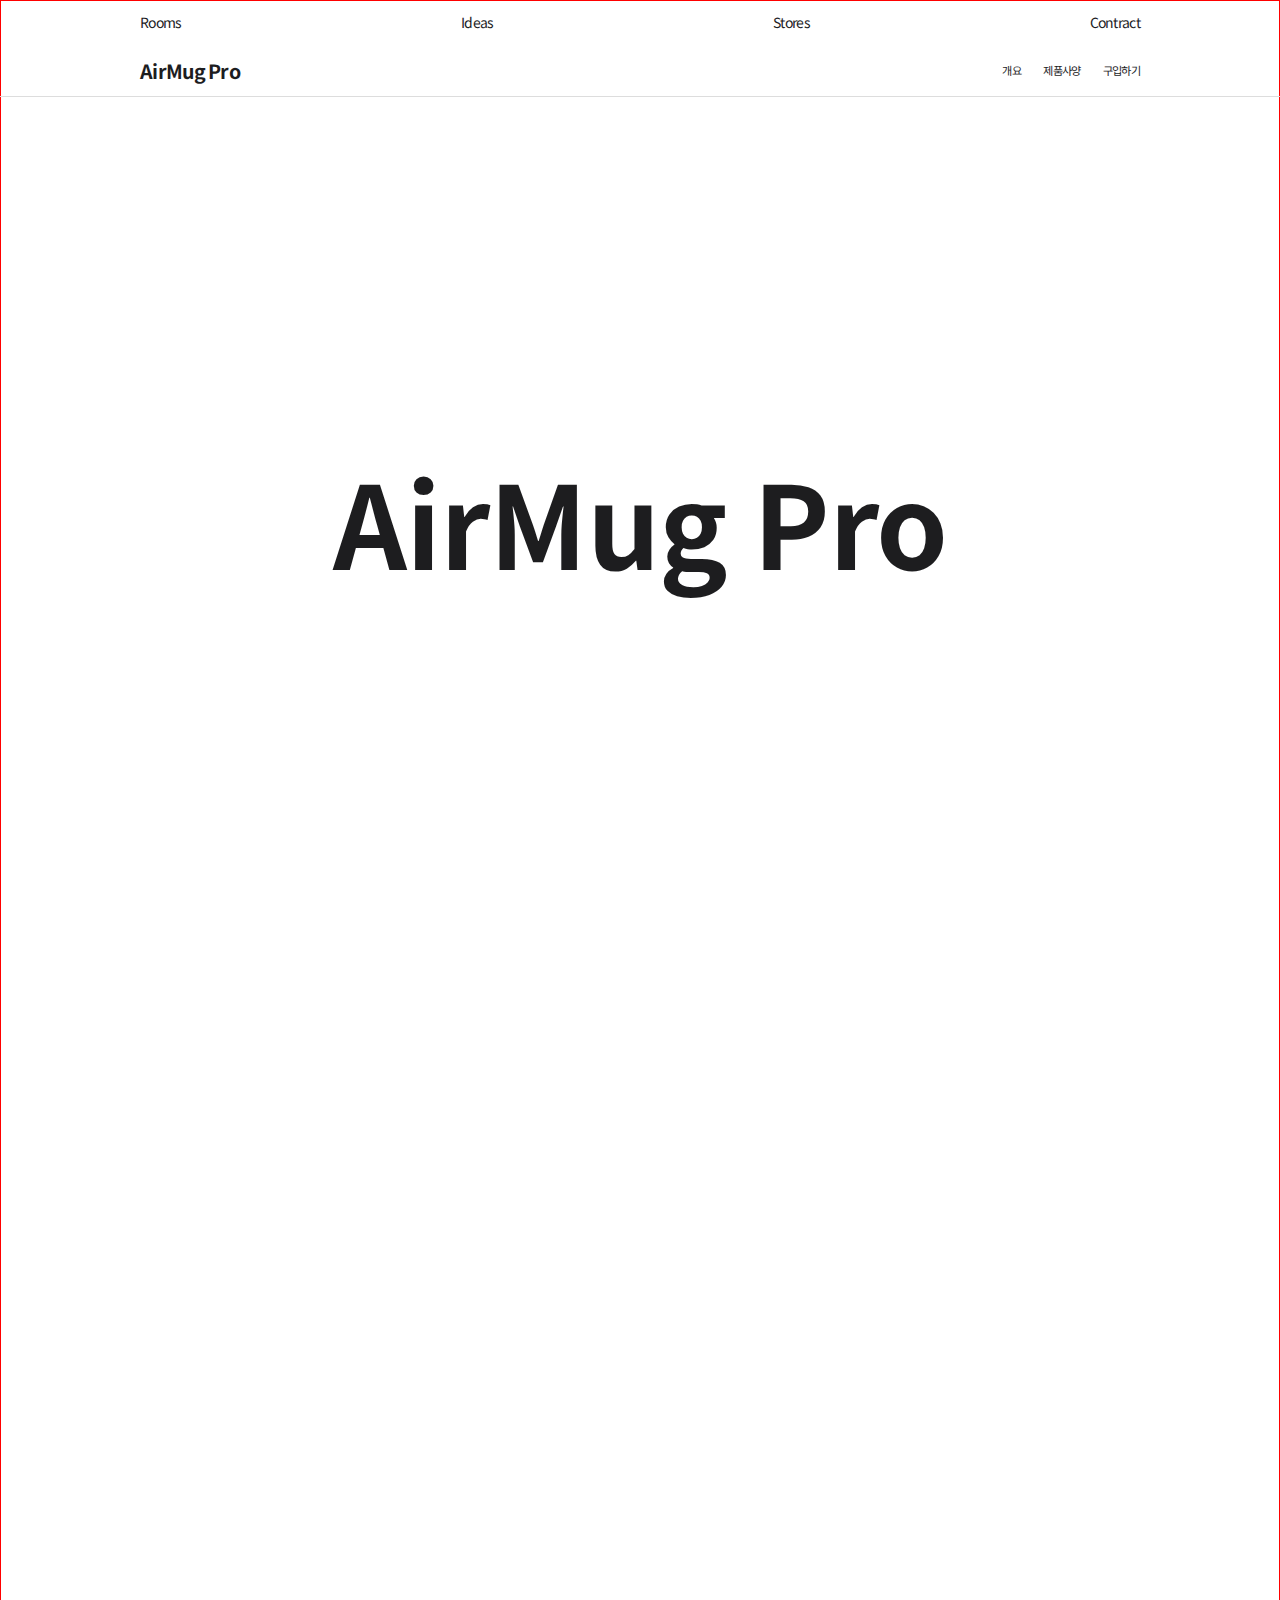
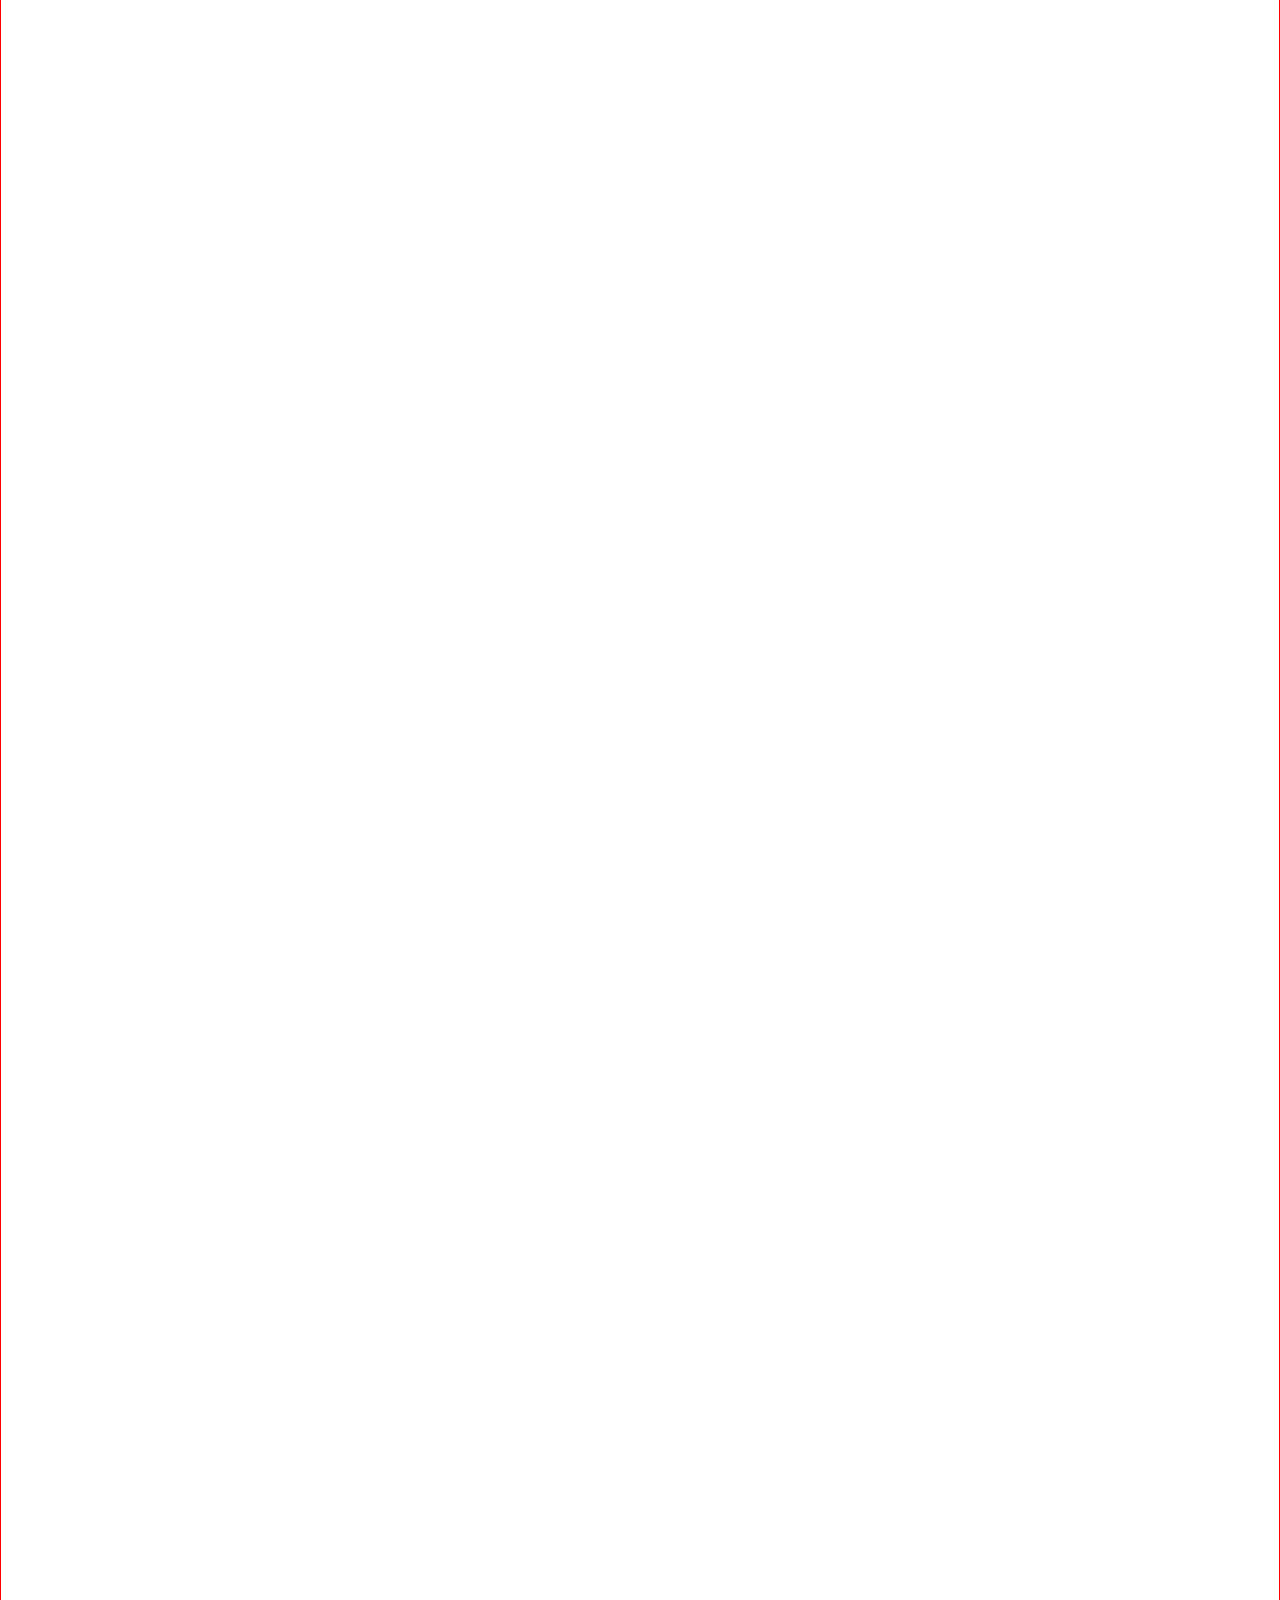
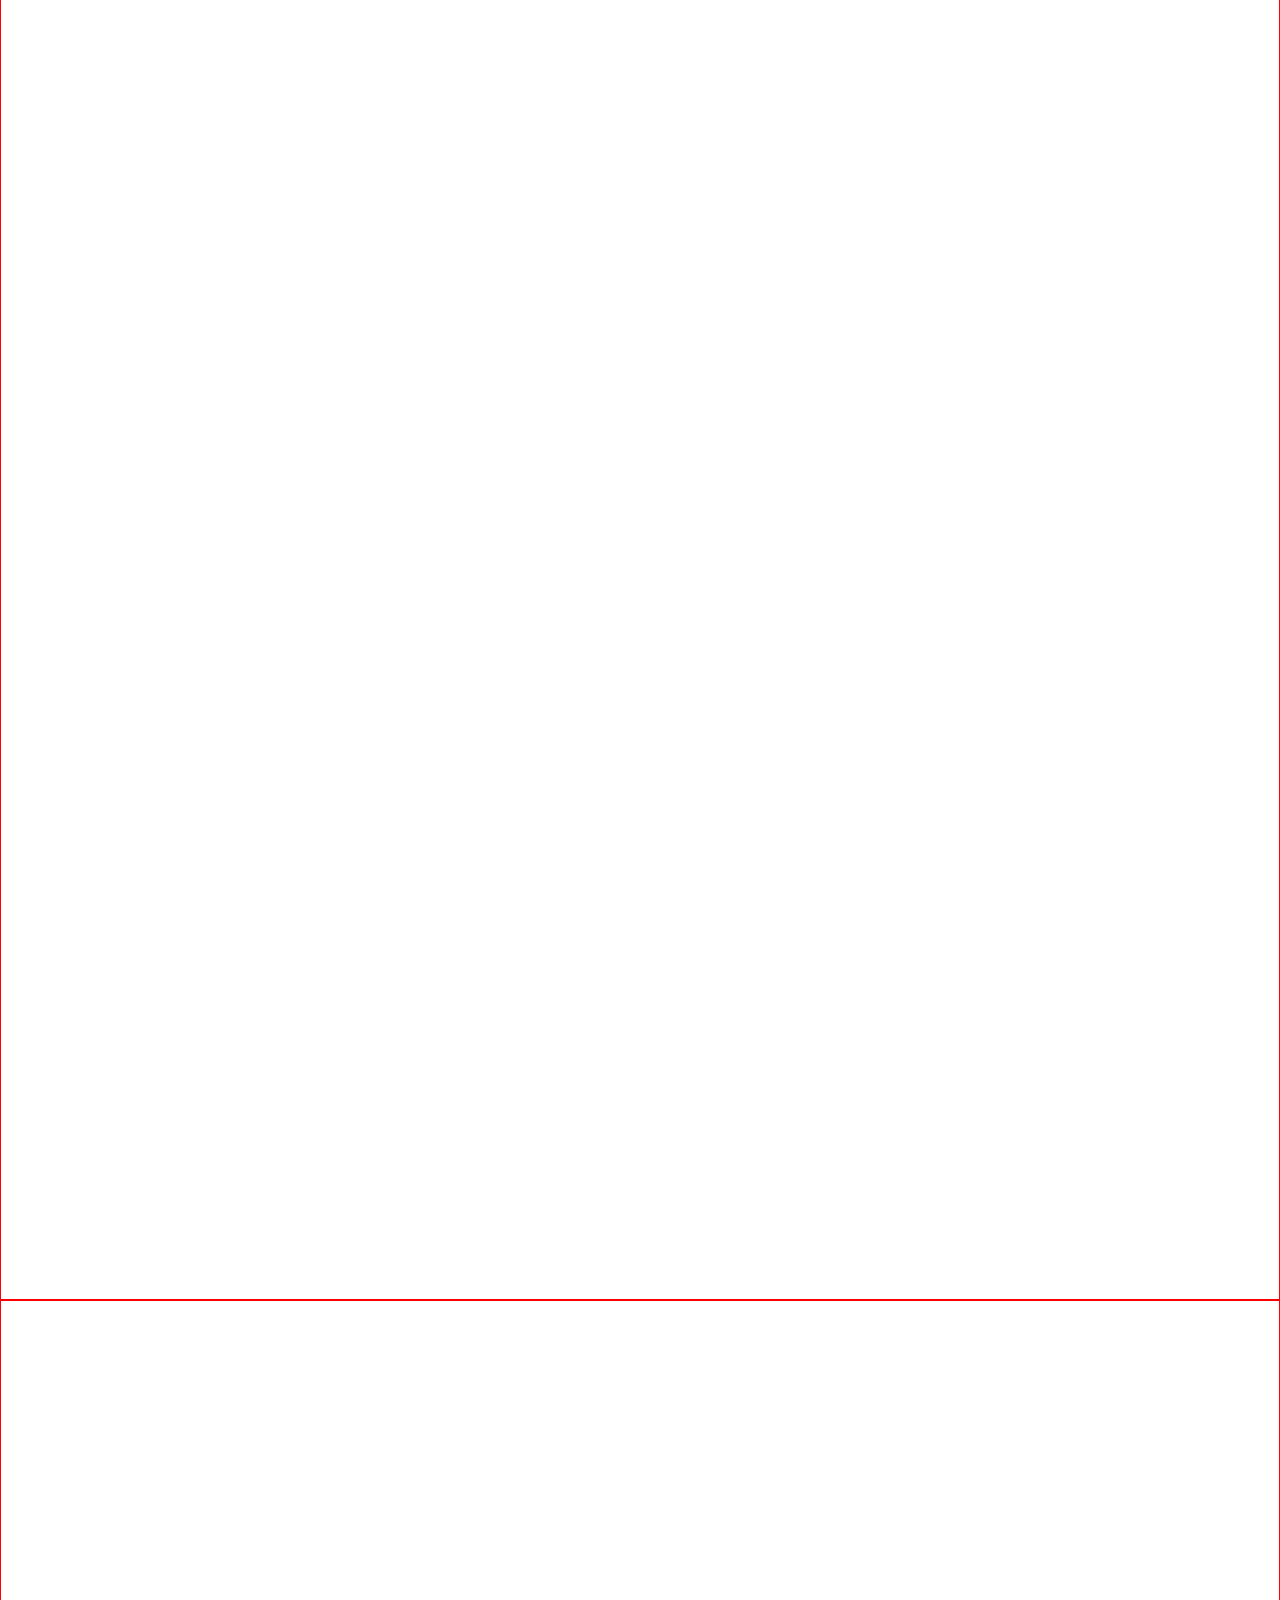
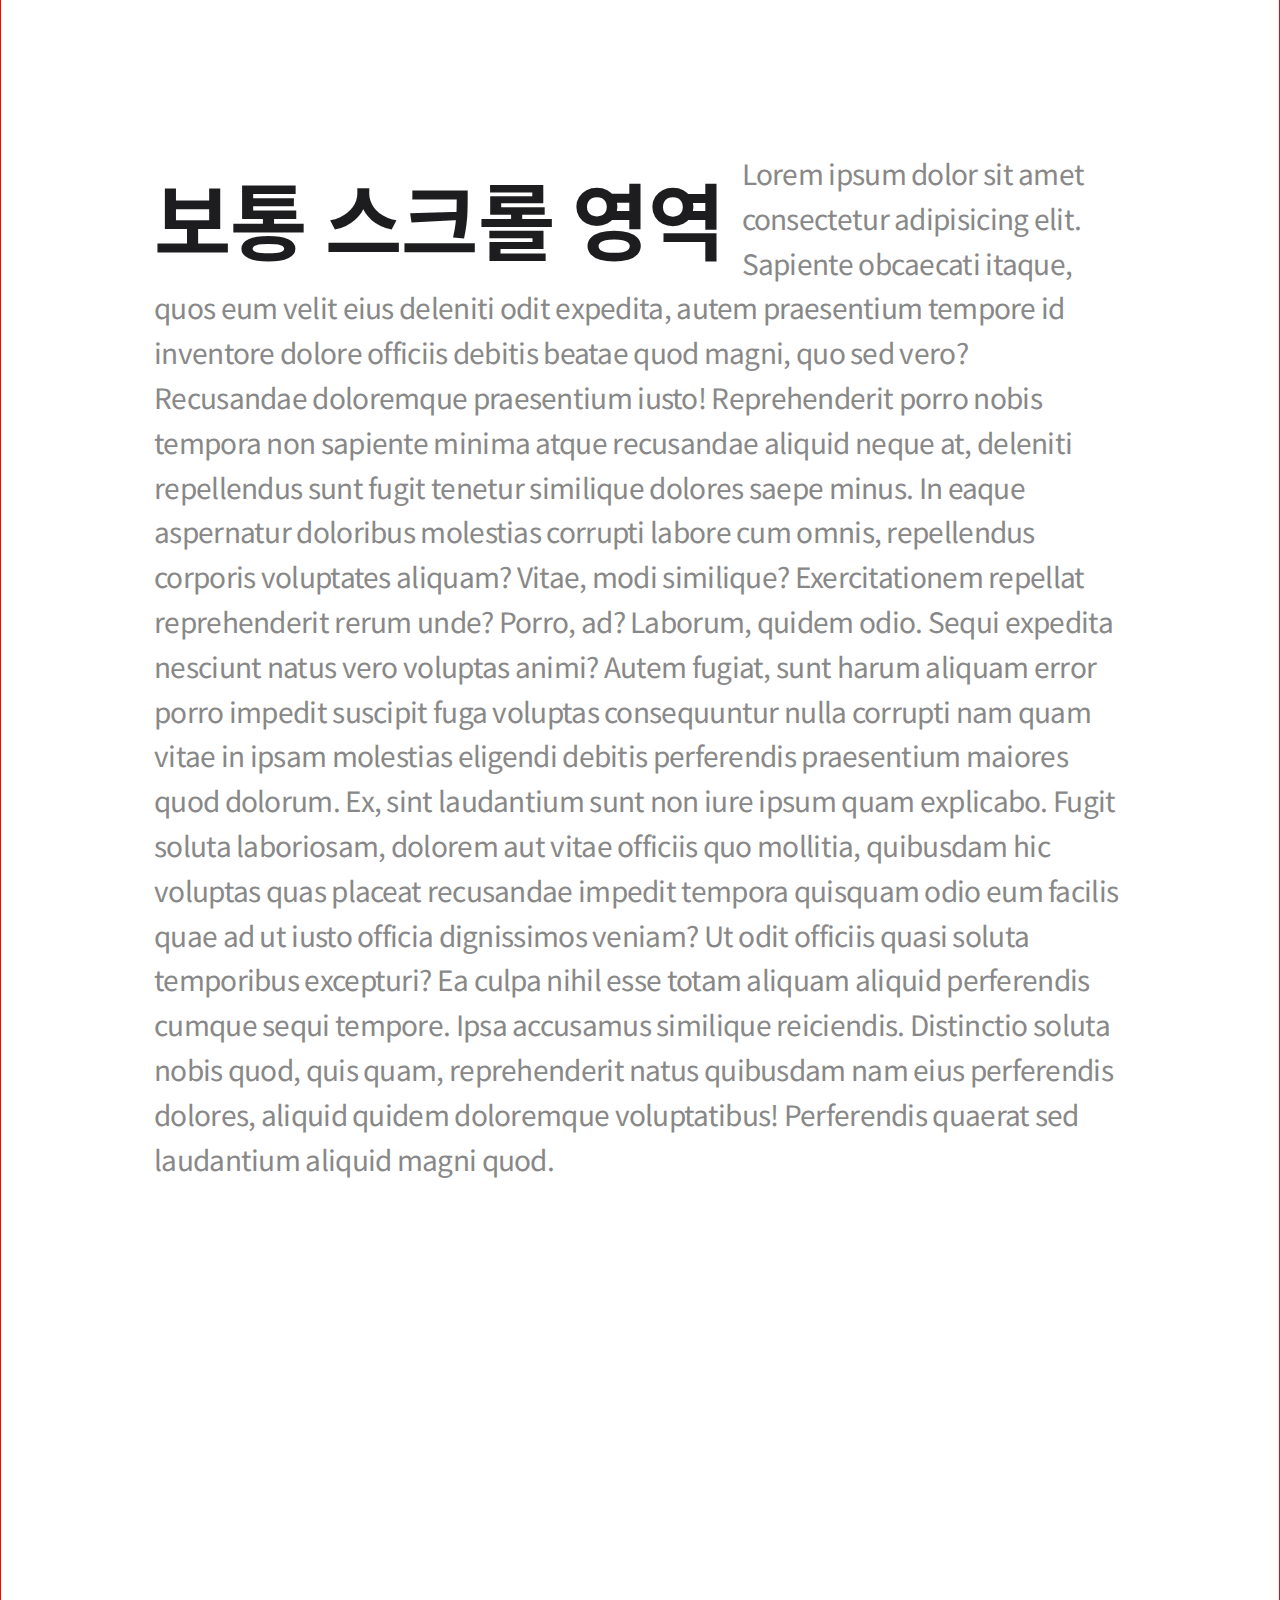
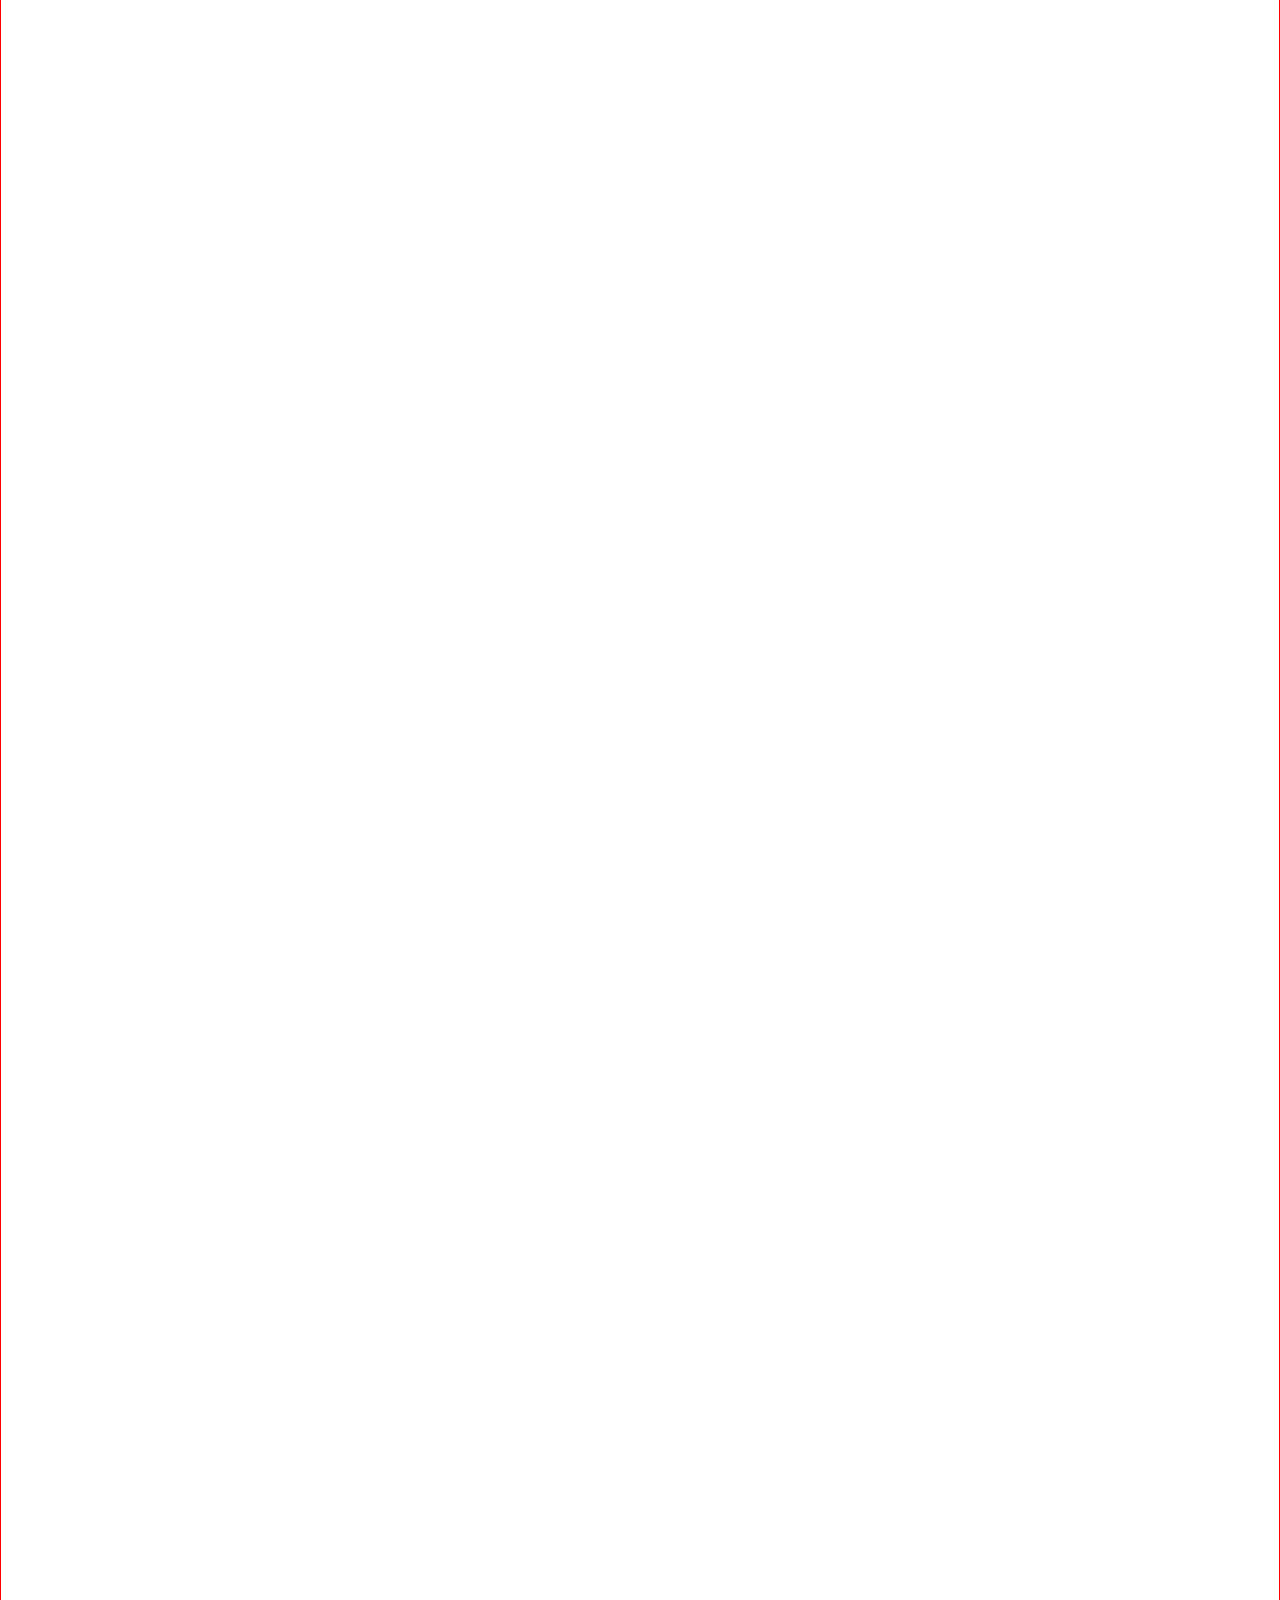
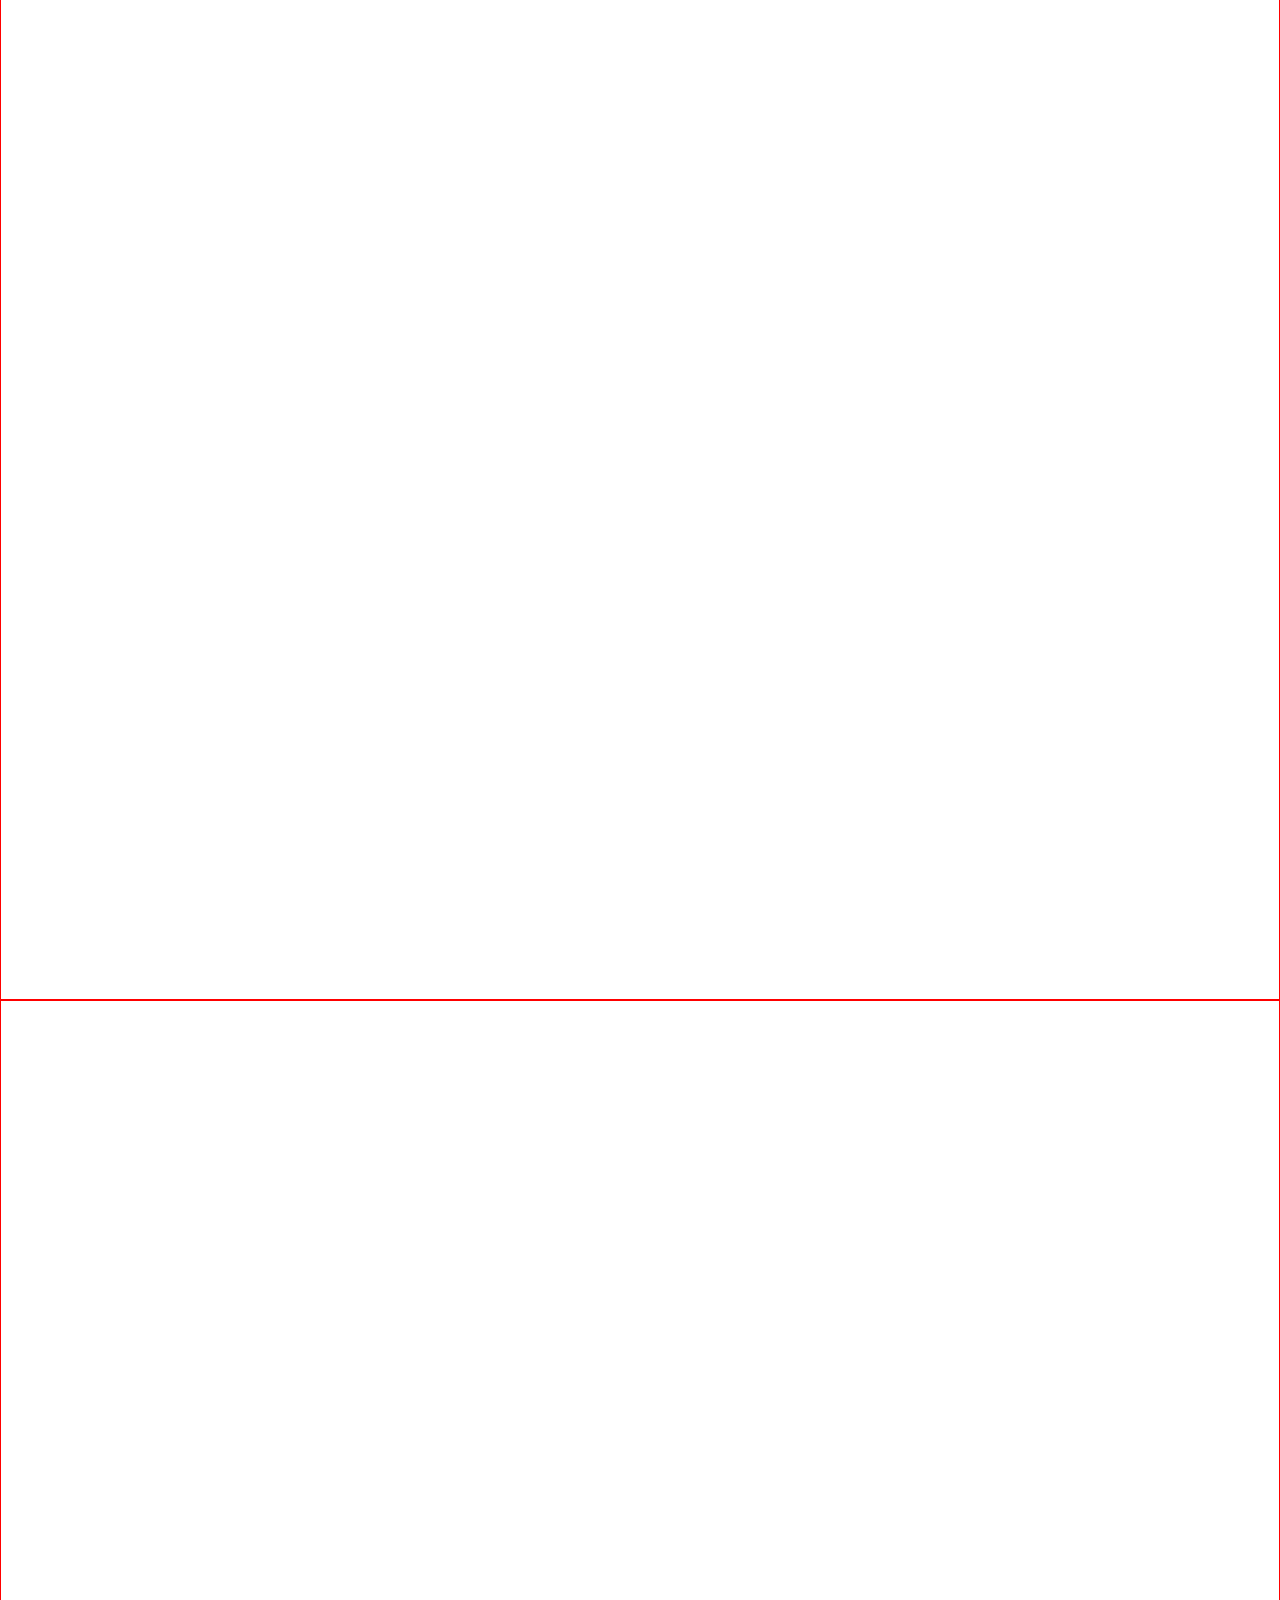
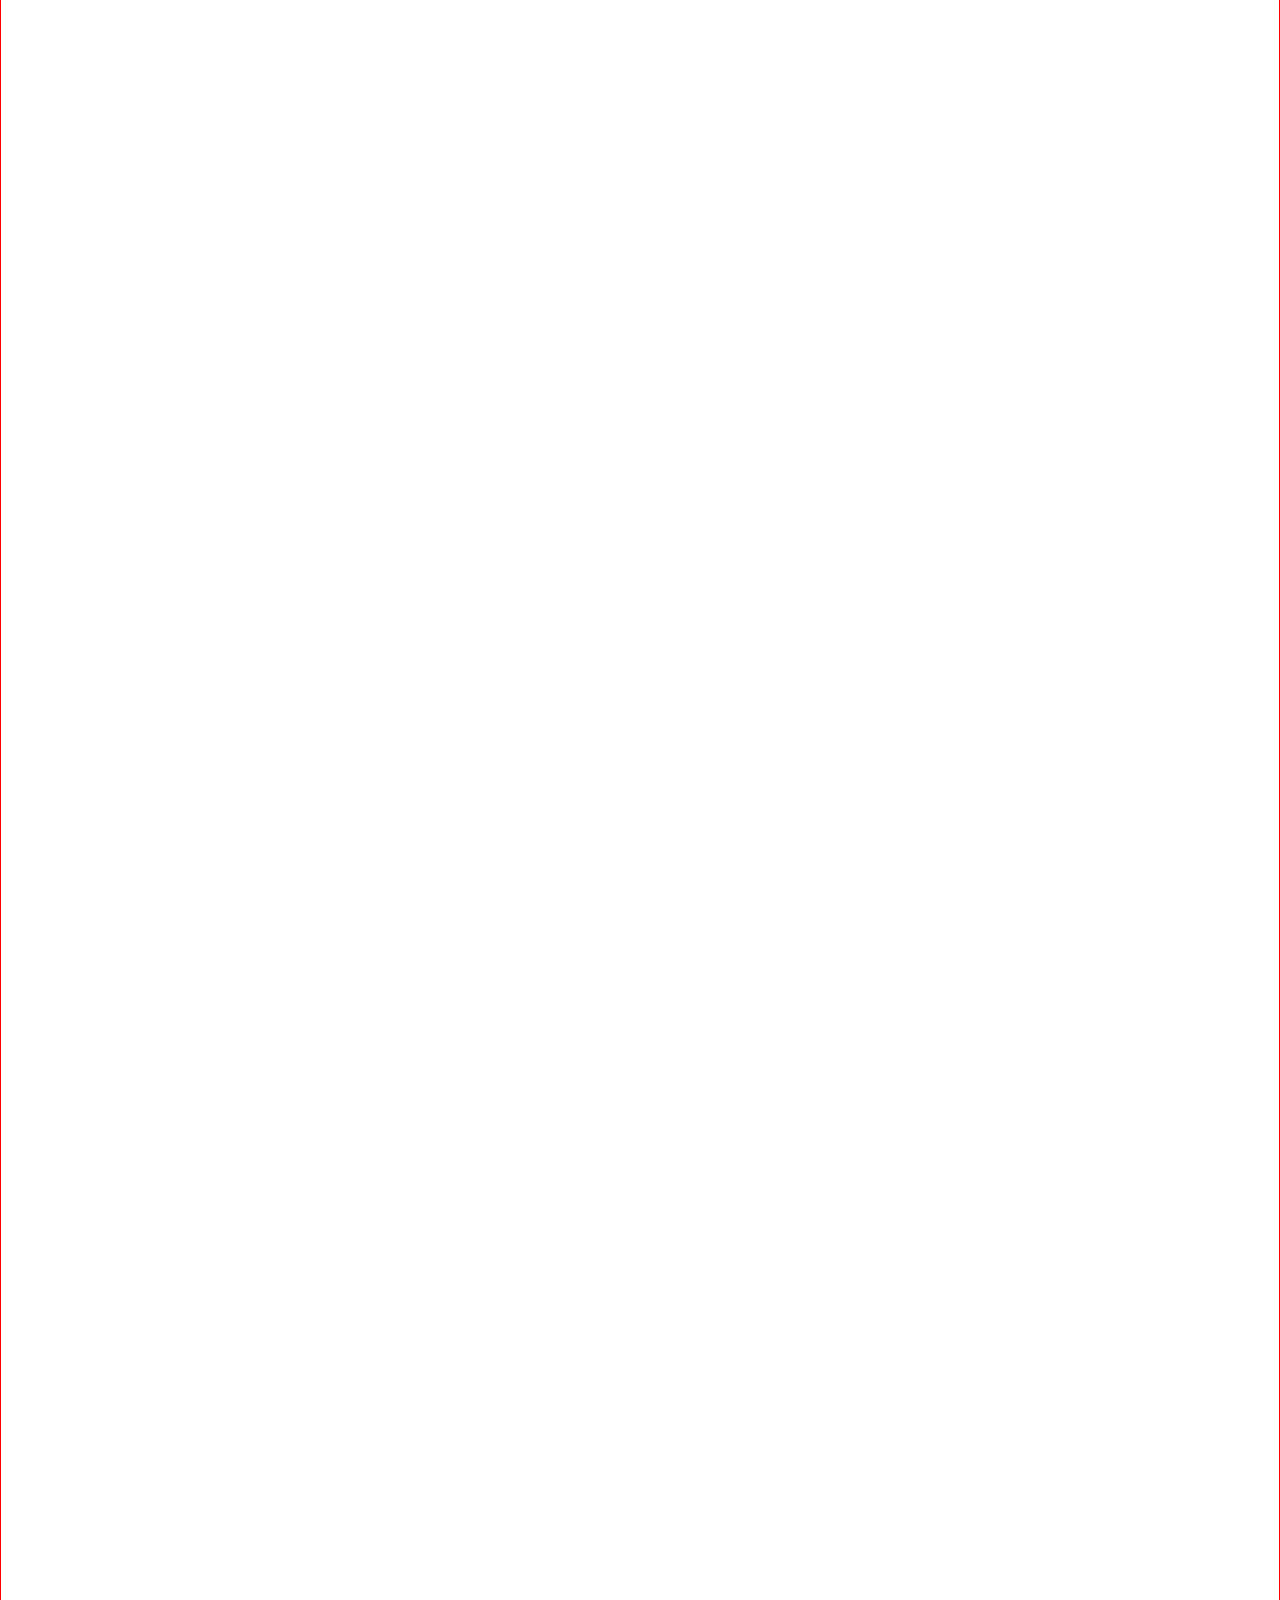
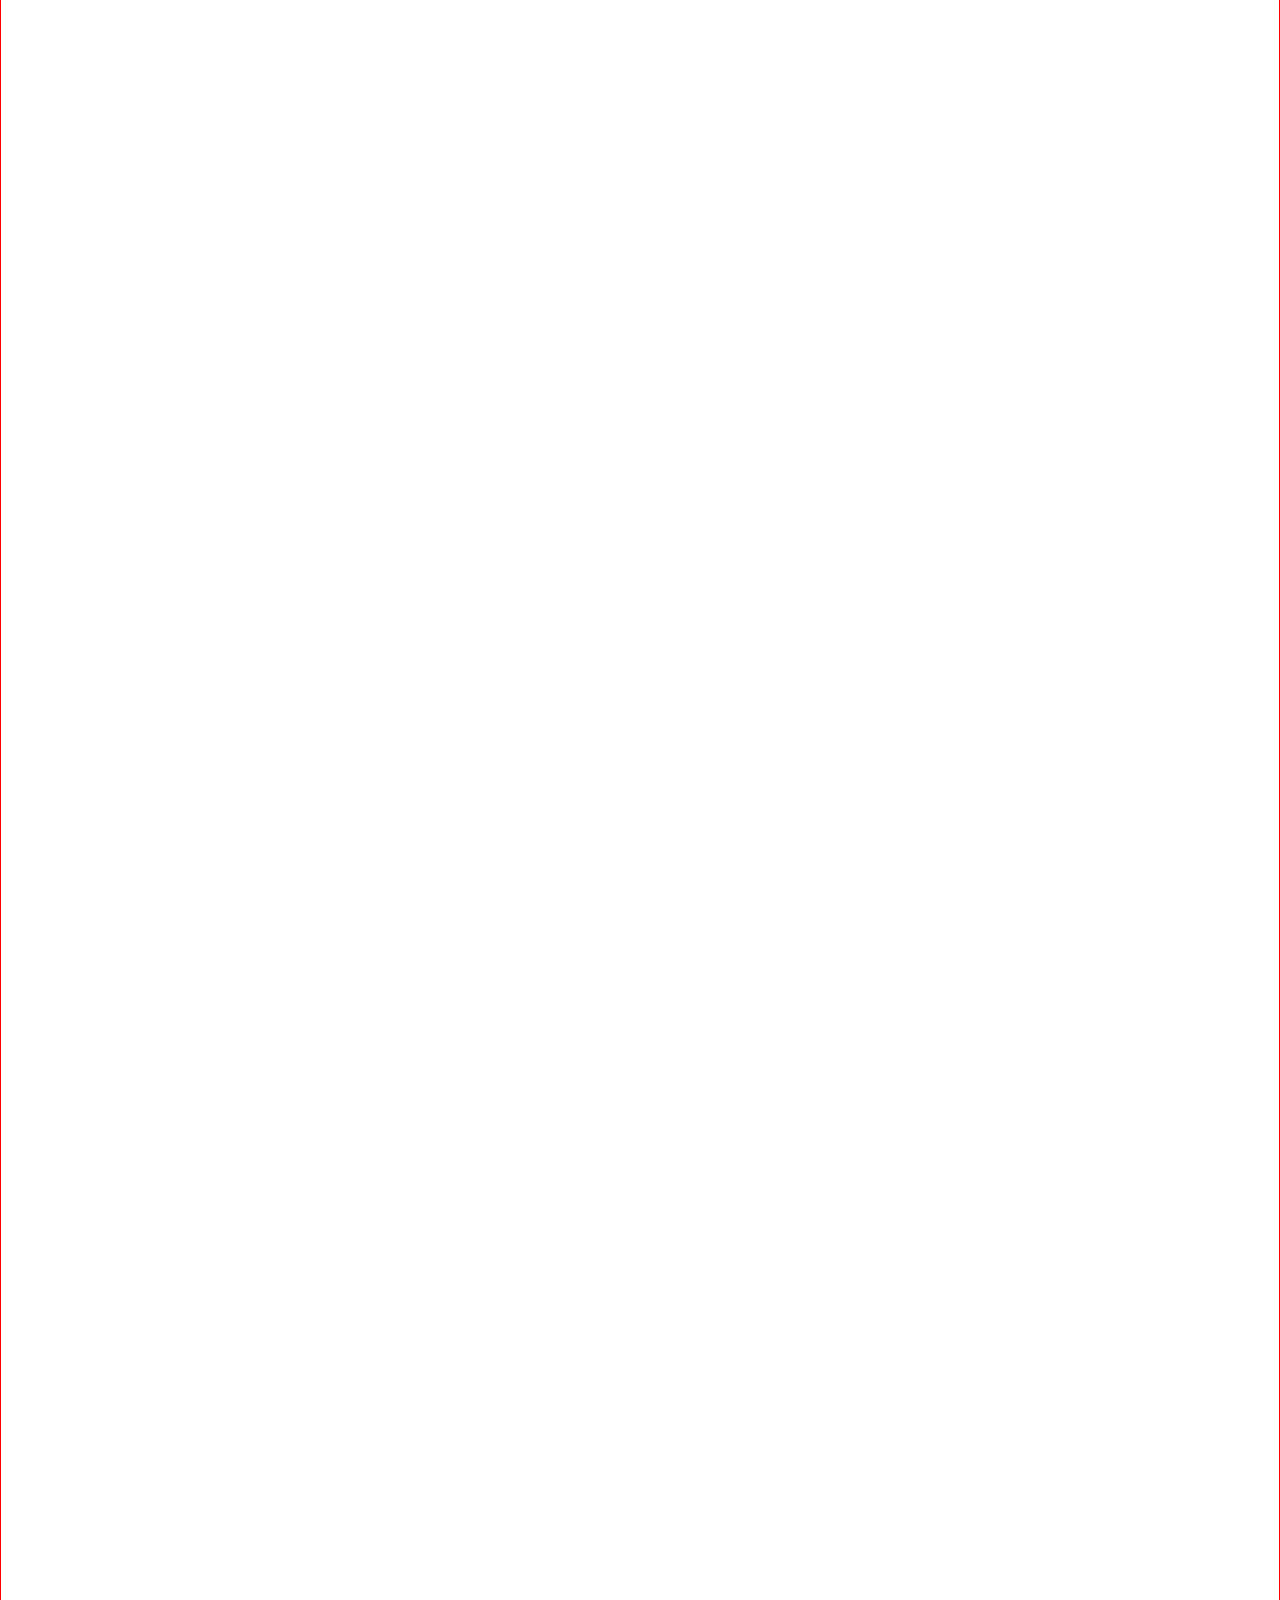
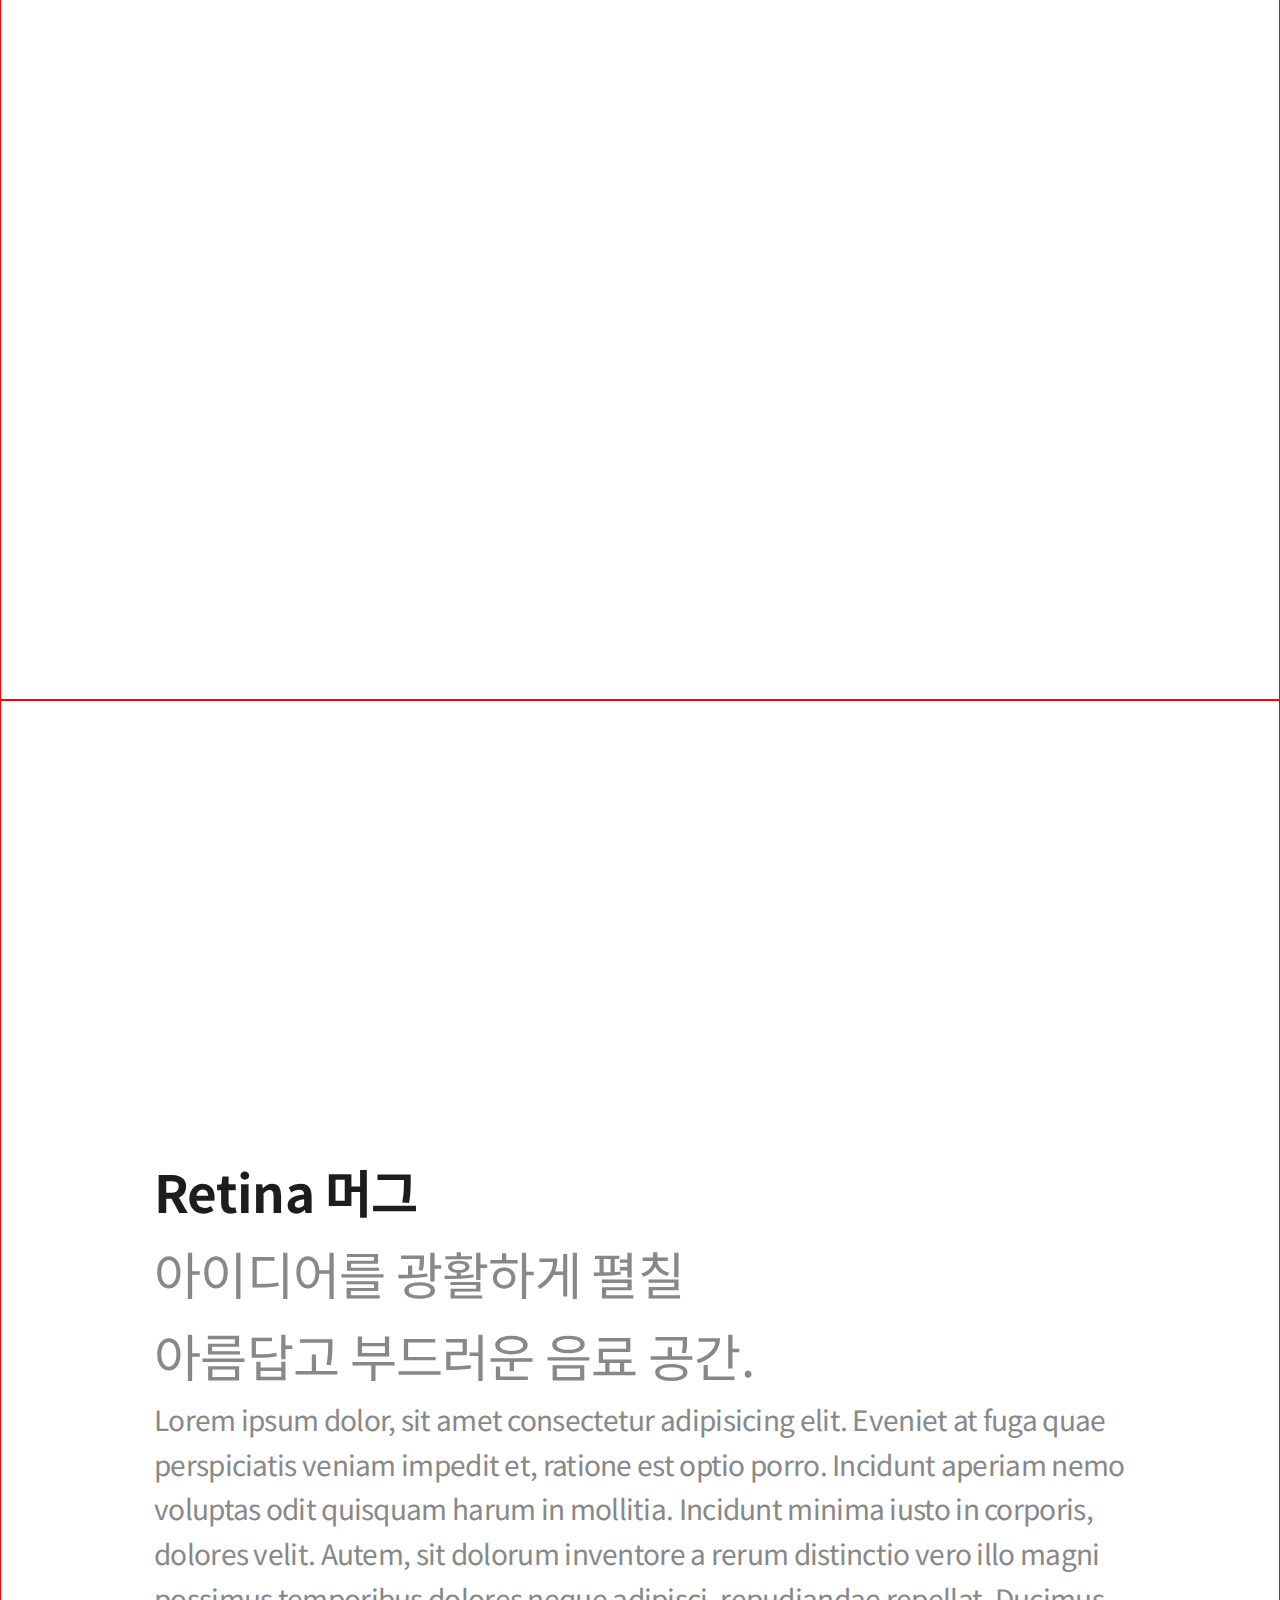
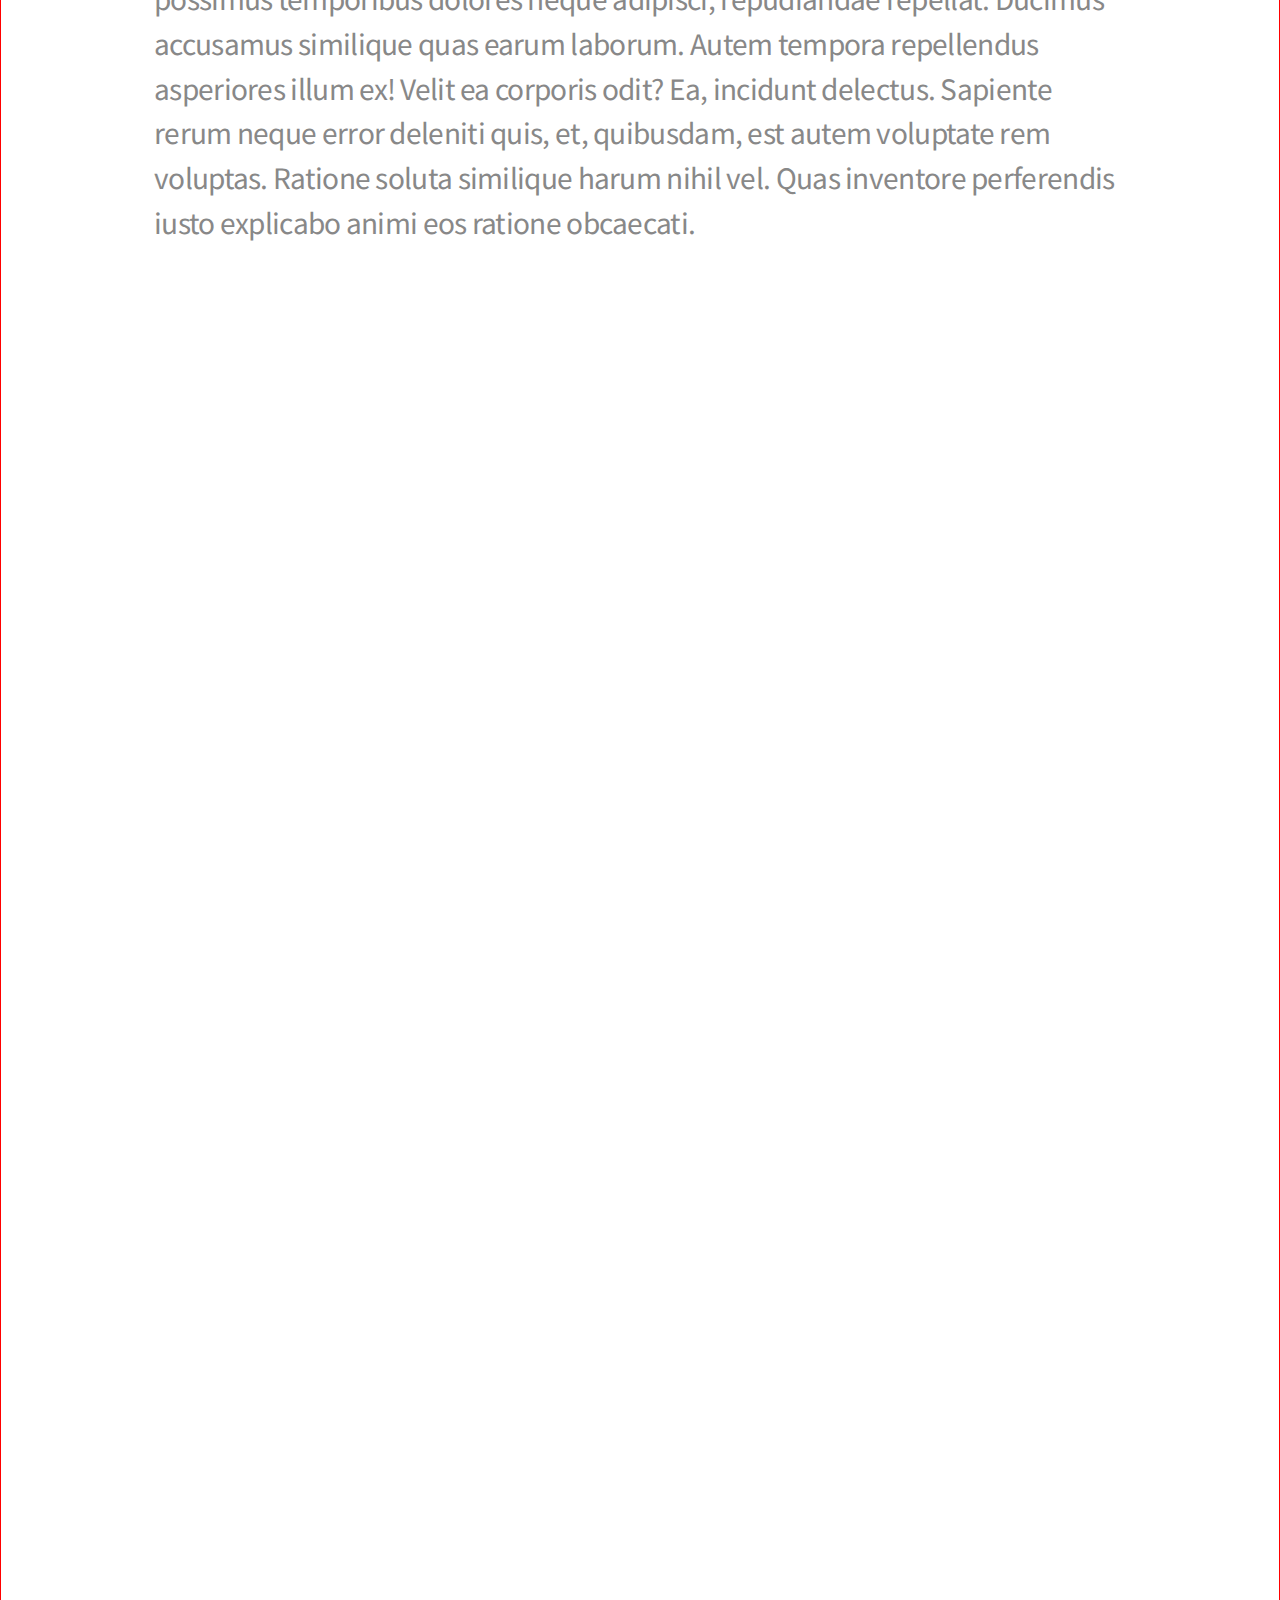
==== index.html @ 97161e40 "feat: ~스크롤 애니메이션 구현4" ====
<!DOCTYPE html>
<html lang="en">
  <head>
    <meta charset="UTF-8" />
    <meta http-equiv="X-UA-Compatible" content="IE=edge" />
    <meta name="viewport" content="width=device-width, initial-scale=1.0" />
    <title>AirMug Pro</title>
    <link rel="preconnect" href="https://fonts.googleapis.com" />
    <link rel="preconnect" href="https://fonts.gstatic.com" crossorigin />
    <link
      href="https://fonts.googleapis.com/css2?family=Noto+Sans+KR:wght@400;900&display=swap"
      rel="stylesheet"
    />
    <link rel="stylesheet" href="./css/default.css" />
    <link rel="stylesheet" href="./css/main.css" />
  </head>
  <body>
    <div class="container">
      <nav class="global-nav">
        <div class="global-nav-links">
          <a href="#" class="global-nav-item">Rooms</a>
          <a href="#" class="global-nav-item">Ideas</a>
          <a href="#" class="global-nav-item">Stores</a>
          <a href="#" class="global-nav-item">Contract</a>
        </div>
      </nav>
      <nav class="local-nav">
        <div class="local-nav-links">
          <a href="#" class="product-name">AirMug Pro</a>
          <a href="#">개요</a>
          <a href="#">제품사양</a>
          <a href="#">구입하기</a>
        </div>
      </nav>

      <section class="scroll-section" id="scroll-section-0">
        <h1>AirMug Pro</h1>
        <div class="sticky-elem main-message a">
          <p>온전히 빠져들게 하는 <br />초고급 세라믹</p>
        </div>

        <!-- <div class="sticky-elem main-message b">
          <p>주변 맛을 느까게 해주는 <br />주변 맛 허용 모드</p>
        </div>

        <div class="sticky-elem main-message c">
          <p>온종일 편안한 <br />맞춤형 손잡이</p>
        </div>

        <div class="sticky-elem main-message d">
          <p>새롭게 입가를 <br />찾아온 매혹</p>
        </div> -->
      </section>

      <section class="scroll-section" id="scroll-section-1">
        <p class="description">
          <strong>보통 스크롤 영역</strong>
          Lorem ipsum dolor sit amet consectetur adipisicing elit. Sapiente
          obcaecati itaque, quos eum velit eius deleniti odit expedita, autem
          praesentium tempore id inventore dolore officiis debitis beatae quod
          magni, quo sed vero? Recusandae doloremque praesentium iusto!
          Reprehenderit porro nobis tempora non sapiente minima atque recusandae
          aliquid neque at, deleniti repellendus sunt fugit tenetur similique
          dolores saepe minus. In eaque aspernatur doloribus molestias corrupti
          labore cum omnis, repellendus corporis voluptates aliquam? Vitae, modi
          similique? Exercitationem repellat reprehenderit rerum unde? Porro,
          ad? Laborum, quidem odio. Sequi expedita nesciunt natus vero voluptas
          animi? Autem fugiat, sunt harum aliquam error porro impedit suscipit
          fuga voluptas consequuntur nulla corrupti nam quam vitae in ipsam
          molestias eligendi debitis perferendis praesentium maiores quod
          dolorum. Ex, sint laudantium sunt non iure ipsum quam explicabo. Fugit
          soluta laboriosam, dolorem aut vitae officiis quo mollitia, quibusdam
          hic voluptas quas placeat recusandae impedit tempora quisquam odio eum
          facilis quae ad ut iusto officia dignissimos veniam? Ut odit officiis
          quasi soluta temporibus excepturi? Ea culpa nihil esse totam aliquam
          aliquid perferendis cumque sequi tempore. Ipsa accusamus similique
          reiciendis. Distinctio soluta nobis quod, quis quam, reprehenderit
          natus quibusdam nam eius perferendis dolores, aliquid quidem
          doloremque voluptatibus! Perferendis quaerat sed laudantium aliquid
          magni quod.
        </p>
      </section>

      <section class="scroll-section" id="scroll-section-2">
        <div class="sticky-elem main-message">
          <p>
            <small>편안한 촉감</small>
            입과 하나되다
          </p>
        </div>

        <div class="sticky-elem desc-message">
          <p>
            편안한 촉감 입과 하나 되다 편안한 목넘김을 완성하는 디테일한 여러
            구성 요소들, 우리는 이를 하나하나 새롭게 살피고 재구성하는 과정을
            거쳐 새로운 수준의 머그, AirMug Pro를 만들었습니다. 입에 뭔가 댔다는
            감각은 어느새 사라지고 오롯이 당신과 음료만 남게 되죠. 디자인 앤
            퀄리티 오브 스웨덴, 메이드 인 차이나
          </p>
          <div class="pin"></div>

          <div class="sticky-elem desc-message">
            <p>
              디자인 앤 퀄리티 오브 스웨덴, <br />
              메이드 인 차이나
            </p>
            <div class="pin"></div>
          </div>
        </div>
      </section>

      <section class="scroll-section" id="scroll-section-3">
        <p class="mid-message">
          <strong>Retina 머그</strong> <br />
          아이디어를 광활하게 펼칠 <br />
          아름답고 부드러운 음료 공간.
        </p>
        <p class="canvas-caption">
          Lorem ipsum dolor, sit amet consectetur adipisicing elit. Eveniet at
          fuga quae perspiciatis veniam impedit et, ratione est optio porro.
          Incidunt aperiam nemo voluptas odit quisquam harum in mollitia.
          Incidunt minima iusto in corporis, dolores velit. Autem, sit dolorum
          inventore a rerum distinctio vero illo magni possimus temporibus
          dolores neque adipisci, repudiandae repellat. Ducimus accusamus
          similique quas earum laborum. Autem tempora repellendus asperiores
          illum ex! Velit ea corporis odit? Ea, incidunt delectus. Sapiente
          rerum neque error deleniti quis, et, quibusdam, est autem voluptate
          rem voluptas. Ratione soluta similique harum nihil vel. Quas inventore
          perferendis iusto explicabo animi eos ratione obcaecati.
        </p>
      </section>

      <footer class="footer">2020, 1분 코딩</footer>
    </div>
    <script src="js/main.js"></script>
  </body>
</html>
---- css/default.css ----
@charset 'utf-8';

html {
  font-family: "Apple SD Gothic Neo", Roboto, "Noto Sans KR", NanumGothic,
    "Malgun Gothic", sans-serif;
  line-height: 1.2;
  word-wrap: break-word;
}
body {
  -webkit-font-smoothing: antialiased;
}
html,
body,
div,
span,
applet,
object,
iframe,
h1,
h2,
h3,
h4,
h5,
h6,
p,
blockquote,
pre,
a,
abbr,
acronym,
address,
big,
cite,
code,
del,
dfn,
em,
img,
ins,
kbd,
q,
s,
samp,
small,
strike,
strong,
sub,
sup,
tt,
var,
b,
u,
i,
center,
dl,
dt,
dd,
ol,
ul,
li,
fieldset,
form,
label,
legend,
table,
caption,
tbody,
tfoot,
thead,
tr,
th,
td,
article,
aside,
canvas,
details,
embed,
figure,
figcaption,
footer,
header,
hgroup,
menu,
nav,
output,
ruby,
section,
summary,
time,
mark,
audio,
video {
  margin: 0;
  padding: 0;
  border: 0;
}
article,
aside,
details,
figcaption,
figure,
footer,
header,
hgroup,
menu,
nav,
section {
  display: block;
}
div,
span,
article,
section,
header,
footer,
aside,
p,
ul,
li,
fieldset,
legend,
label,
a,
nav,
form {
  box-sizing: border-box;
}
ol,
ul,
li {
  list-style: none;
}
table {
  border-collapse: collapse;
  border-spacing: 0;
}
img {
  max-width: 100%;
  height: auto;
  border: 0;
}
button {
  border: 0;
  background: transparent;
  cursor: pointer;
}
---- css/main.css ----
@charset 'utf-8';

/* 

CSS코드가 다국어 지원을 하도록 세팅해주는 구문입니다.
영문으로만 코딩한다면 반드시 필요한 것은 아닌데,
CSS 코드에 혹시 들어갈지 모르는 영문이나 숫자 외의
문자를 안전하게 처리하기 위해 넣어주기도 한답니다. 

*/

html {
  font-family: 'Noto Sans KR', sans-serif;
  font-size: 14px;
}

body {
  overflow-x: hidden;
  /* 가로스크롤이 안 생기도록 하기 위함 */
  color: rgb(29, 29, 31);
  letter-spacing: -0.05em;
  /* 자간 줄여준다 */
  background: white;
}

p {
  line-height: 1.6;
  /* 행간 */
}

a {
  color: rgb(29, 29, 31);
  text-decoration: none;
}

.global-nav {
  /* 스크롤 할 때 섹션 높이에 포함되지 않도록 하기 위해서 absolute 처리  */
  position: absolute;
  top: 0;
  left: 0;
  width: 100%;
  height: 44px;
  padding: 0 1rem;
}

.local-nav {
  /* 스크롤 할 때 섹션 높이에 포함되지 않도록 하기 위해서 absolute 처리  */

  position: absolute;
  top: 45px;
  left: 0;
  width: 100%;
  height: 52px;
  border-bottom: 1px solid #ddd;
  padding: 0 1rem;
}

.global-nav-links,
.local-nav-links {
  display: flex;
  align-items: center;
  max-width: 1000px;
  height: 100%;
  margin: 0 auto;
  /* 마진을 왼쪽, 오른쪽 모두 사용하기 때문에 
  가운데 정렬이 된다 */
}

.global-nav-links {
  justify-content: space-between;
}

.local-nav-links .product-name {
  margin-right: auto;
  /* margin에 auto를 사용하면 
  내가 사용할 수 있는 여백을 모두 사용한다 */
  font-size: 1.4rem;
  font-weight: bold;
  /* 폰트 import할 때 400, 900을 했으면 무조건 900으로 된다 */
}

.local-nav-links a {
  font-size: 0.8rem;
}

.local-nav-links a:not(.product-name) {
  margin-left: 2em;
}

.scroll-section {
  padding-top: 50vh;
  border: 1px solid red;
}

#scroll-section-0 h1 {
  font-size: 4rem;
  text-align: center;
}

.main-message {
  display: flex;
  align-items: center;
  justify-content: center;
  height: 3em;
  font-size: 2.5rem;
  margin: 5px 0;
  opacity: 0;
}

.main-message p {
  line-height: 1.2;
  font-weight: bold;
  text-align: center;
}

.main-message small {
  display: block;
  margin-bottom: 0.5em;
  font-size: 1.2rem;
}

#scroll-section2 .main-message {
  font-size: 3.5rem;
}

.description {
  max-width: 1000px;
  margin: 0 auto;
  padding: 0 1rem;
  font-size: 1.2rem;
  color: #888;
}

.description strong {
  float: left;
  margin-right: 0.2em;
  font-size: 3rem;
  color: rgb(29, 29, 31);
}

.desc-message {
  width: 50%;
  font-weight: bold;
}

.pin {
  width: 1px;
  height: 100px;
  background: rgb(29, 29, 31);
}

/* 

font-size는 rem
height, margin 같은 것들은 em으로 스타일링하는데 
그 이유는 폰트 사이즈에 대한 비율을 사용하겠다는 것이다 
rem을 사용하면 현재 포트사이즈에 상관없이 root element를 기준으로 
값이 결정되기 때문이다.
내 폰트사이즈에 비율을 활용할 수 있다는 점 때문에 em을 사용하는 것

*/

.mid-message {
  padding: 0 1rem;
  font-size: 2rem;
  color: #888;
  max-width: 1000px;
  margin: 0 auto;
}

.mid-message strong {
  color: rgb(29, 29, 31);
  font-weight: bold;
}

.canvas-caption {
  max-width: 1000px;
  margin: 0 auto;

  padding: 0 1rem;
  color: #888;
  font-size: 1.2rem;
}

.footer {
  display: flex;
  justify-content: center;
  align-items: center;
  height: 7rem;
  color: white;
  background: darkorange;
}

.sticky-elem {
  position: fixed;
  top: 0;
  left: 0;
  width: 100%;
  display: none;
}

#show-scene-0 #scroll-section-0 .sticky-elem,
#show-scene-1 #scroll-section-1 .sticky-elem,
#show-scene-2 #scroll-section-2 .sticky-elem,
#show-scene-3 #scroll-section-3 .sticky-elem {
  display: block;
}

@media (min-width: 1024px) {
  #scroll-section-0 h1 {
    font-size: 9vw;
  }

  .main-message {
    font-size: 4vw;
  }

  .description {
    font-size: 2rem;
  }

  .description strong {
    font-size: 6rem;
  }

  #scroll-section-2 .main-message p {
    font-size: 6vw;
  }

  .main-message small {
    font-size: 1.5vw;
  }

  .desc-message {
    width: 20%;
  }

  .mid-message {
    font-size: 4vw;
  }

  .canvas-caption {
    font-size: 2rem;
  }
}

/*

rem을 사용하면 root element px에 대한 고정적인 값이 된다 
vw는 창 크기의 몇 퍼센트인지로 결정된다
이것은 디자이너의 의도에 따라가겠다는 것 
창 크기에 상관없이 고정시키고 싶으면 rem 사용

애플은 창 크기에 따라가더라 

*/
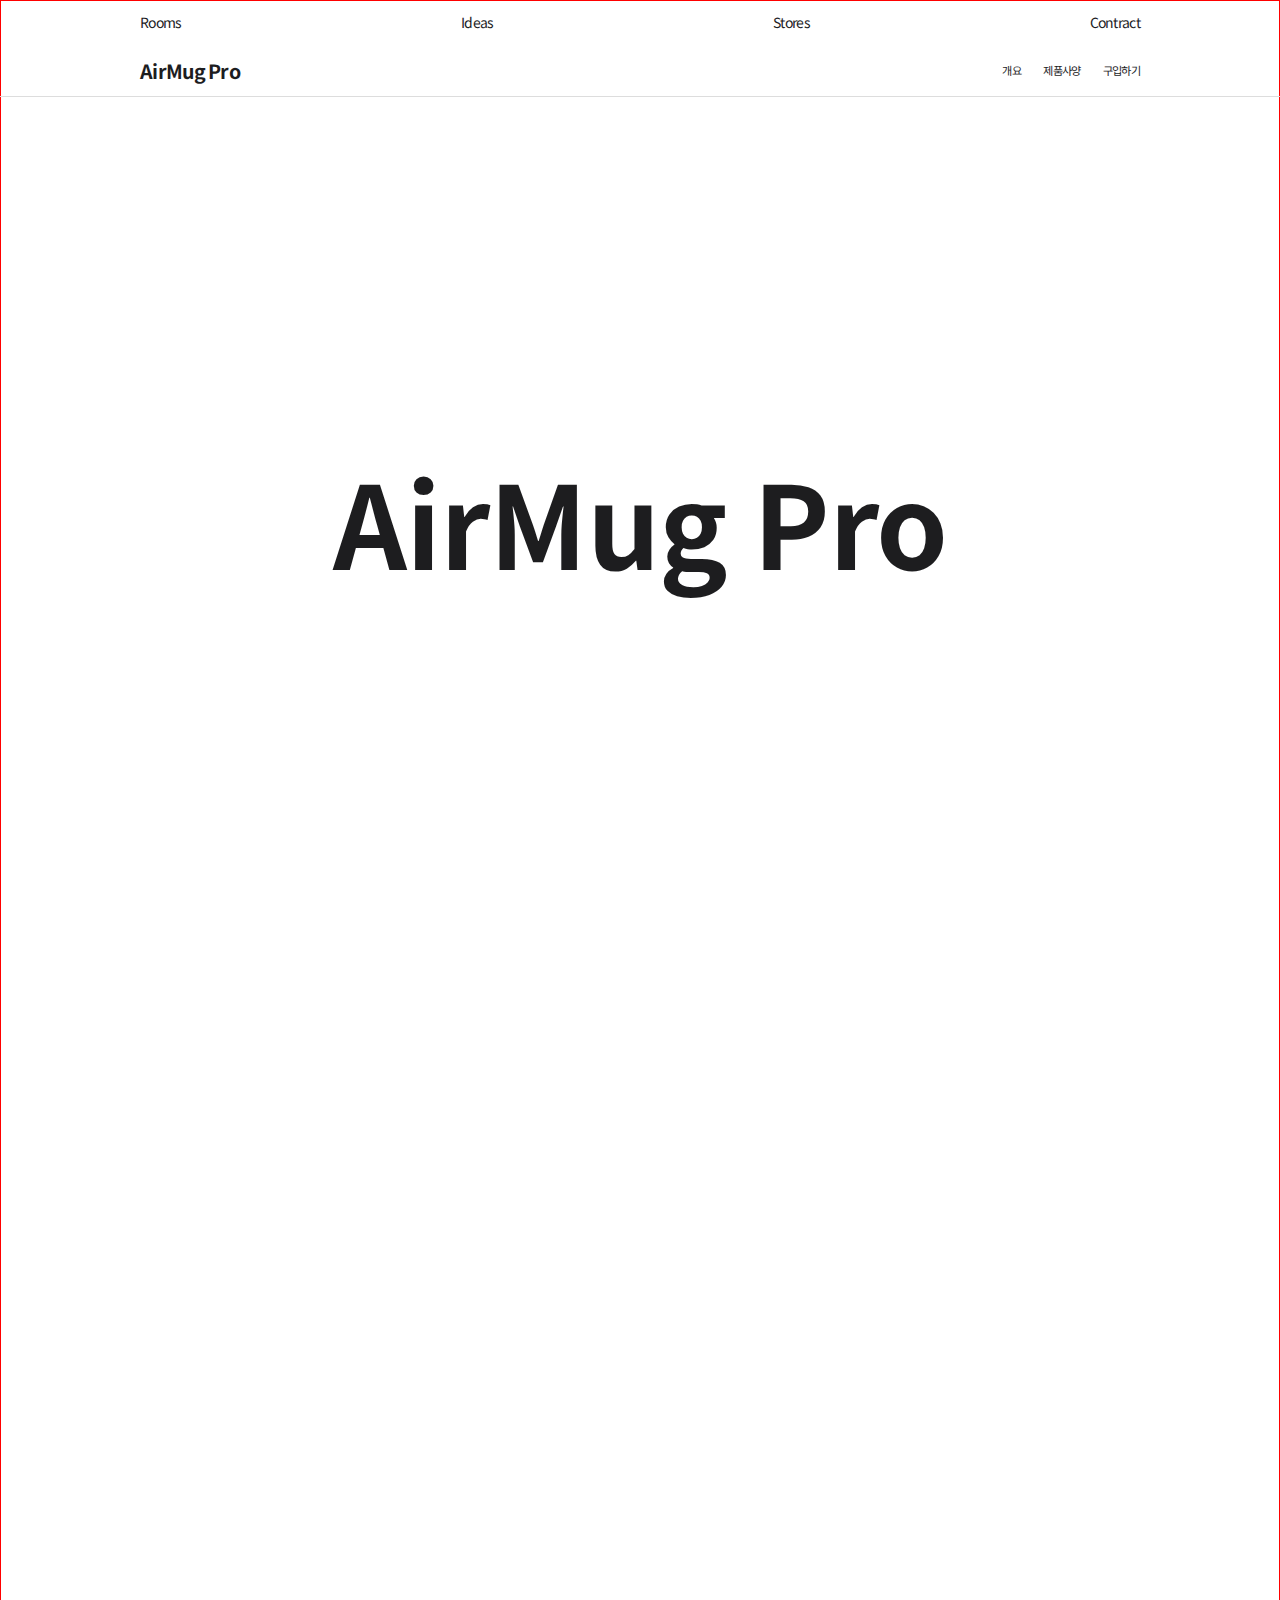
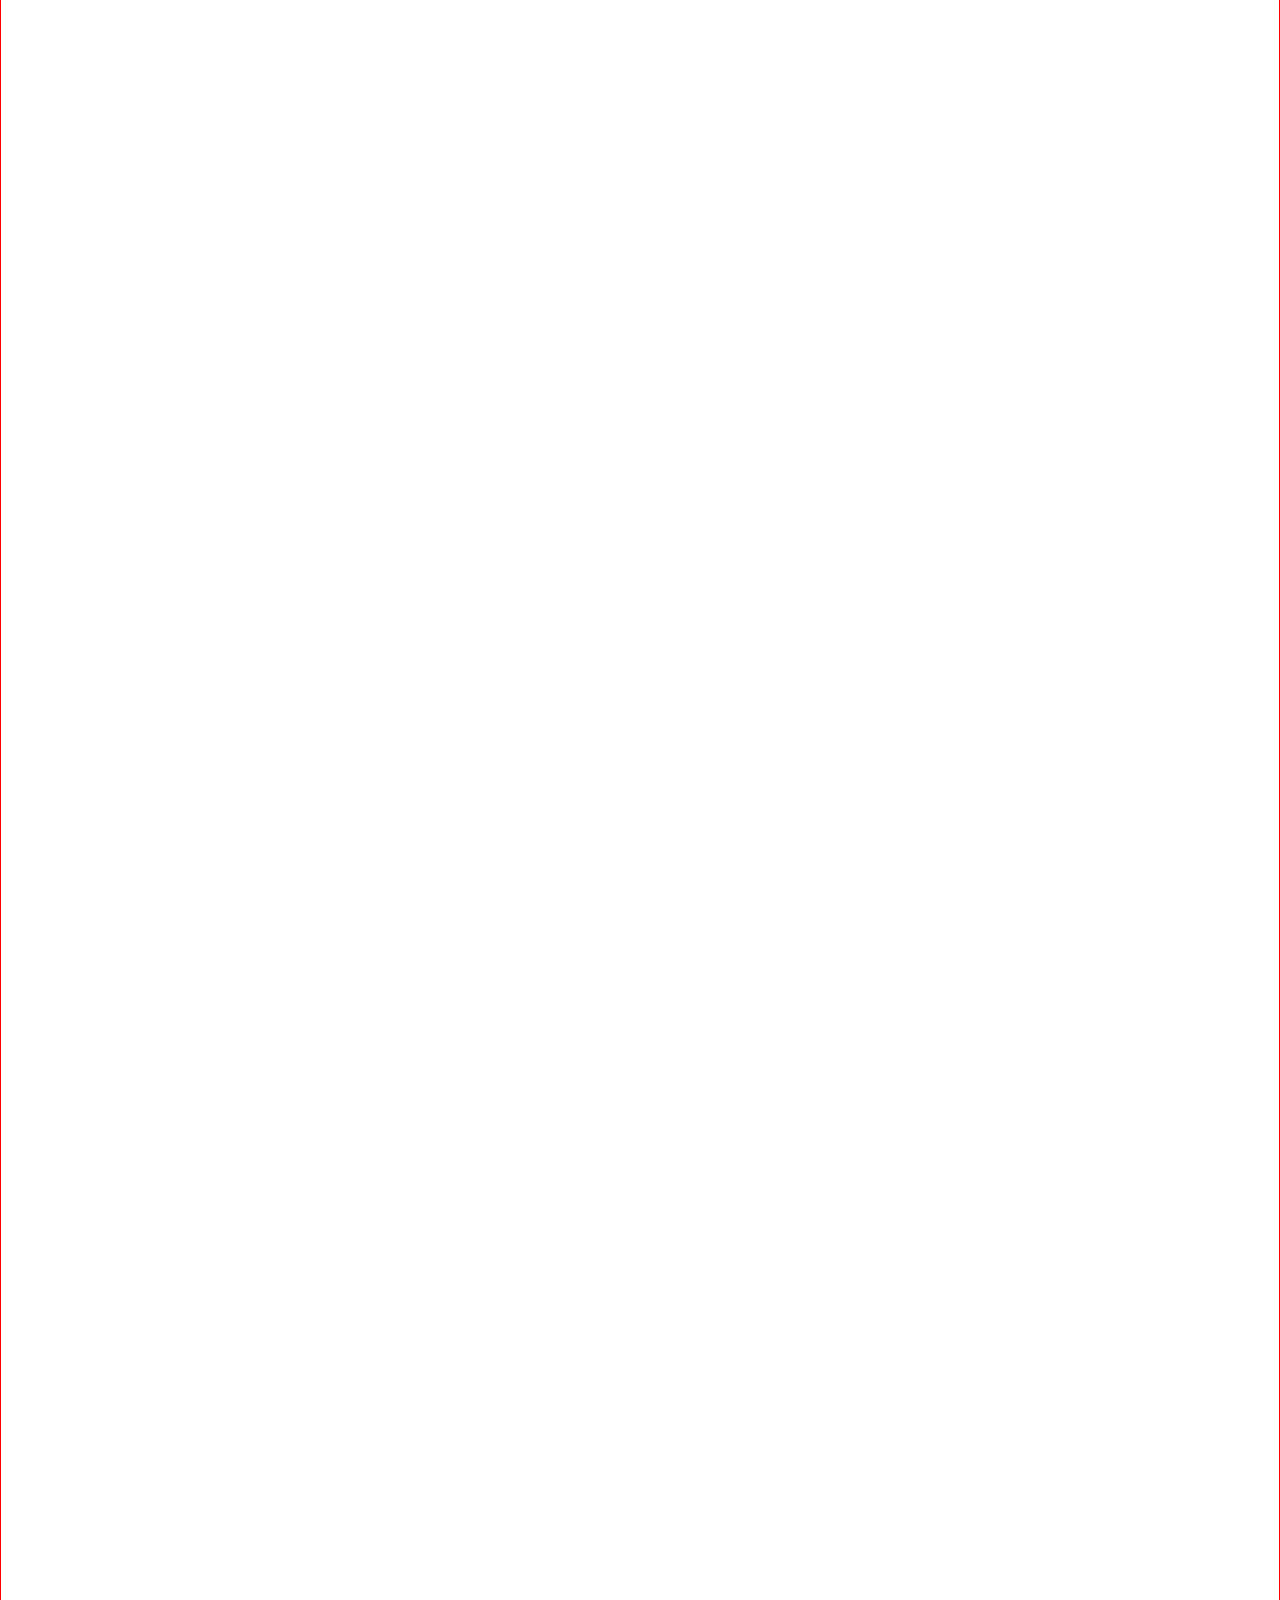
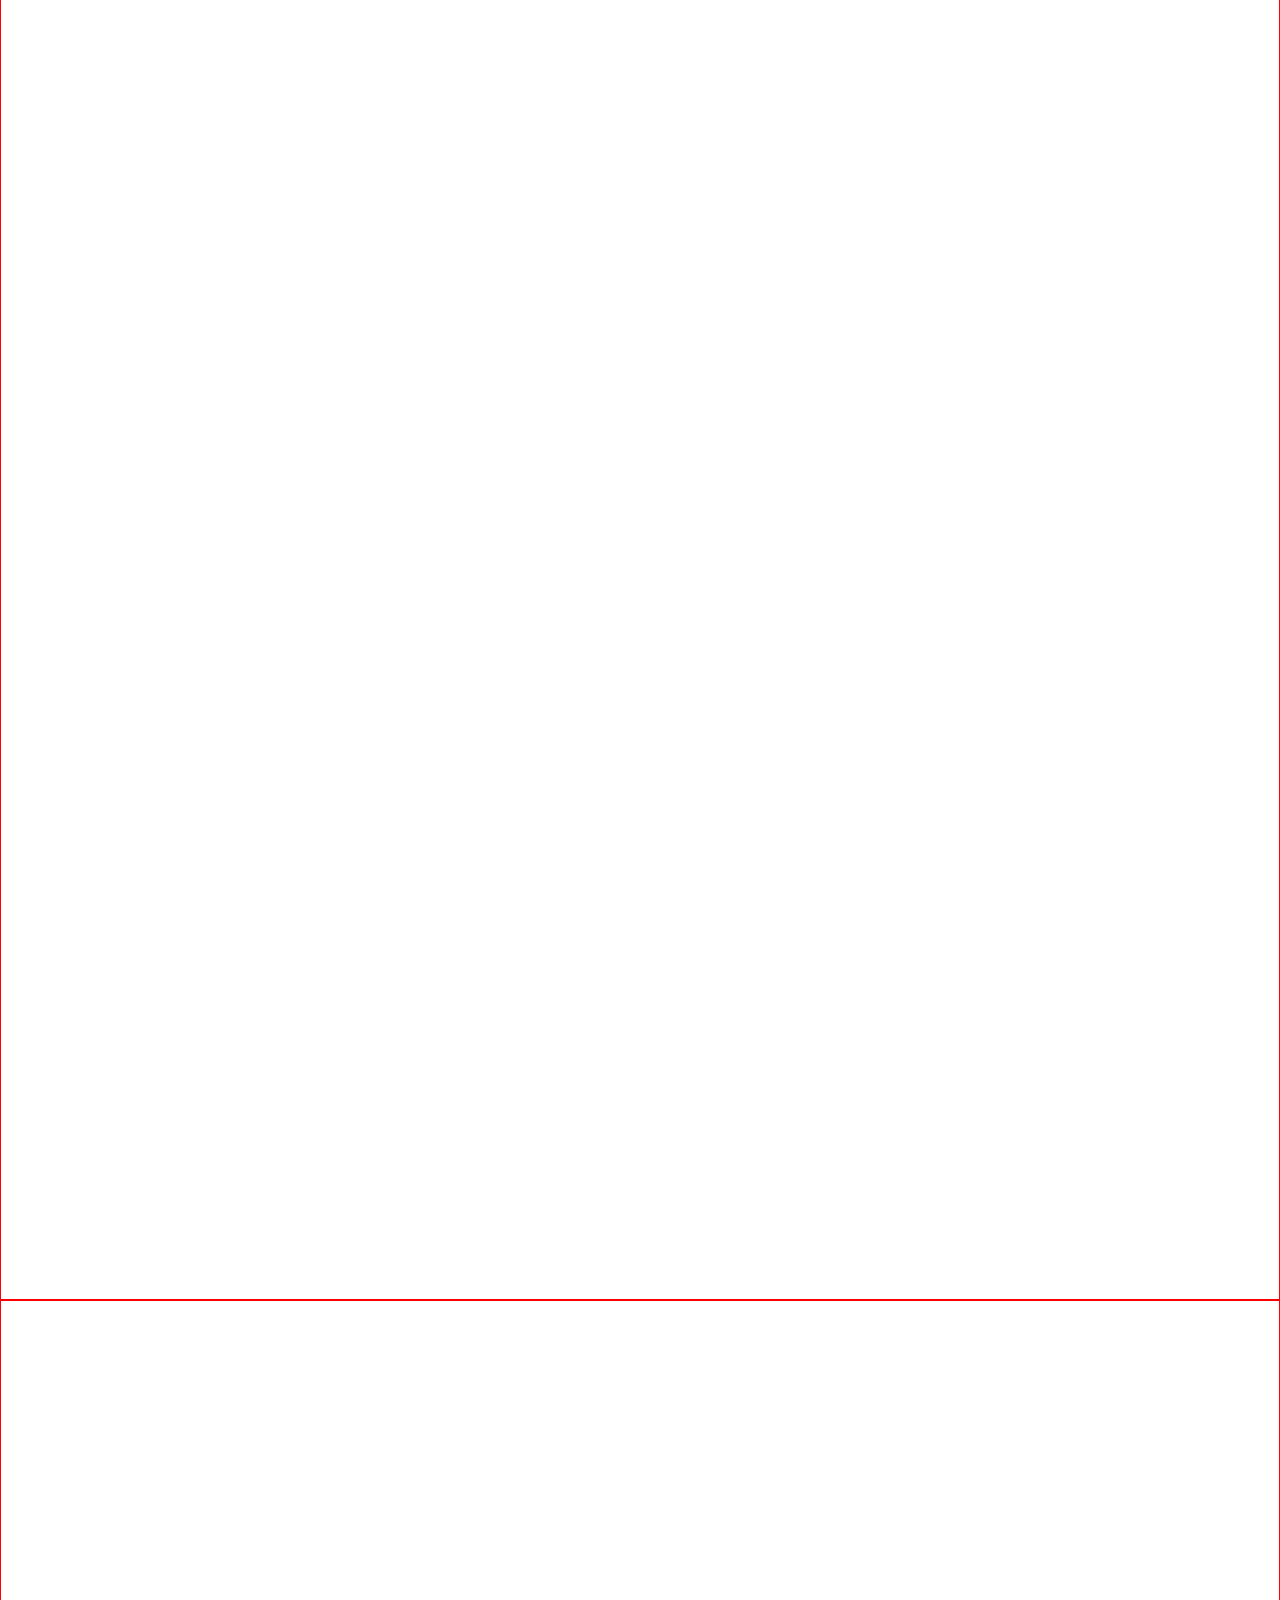
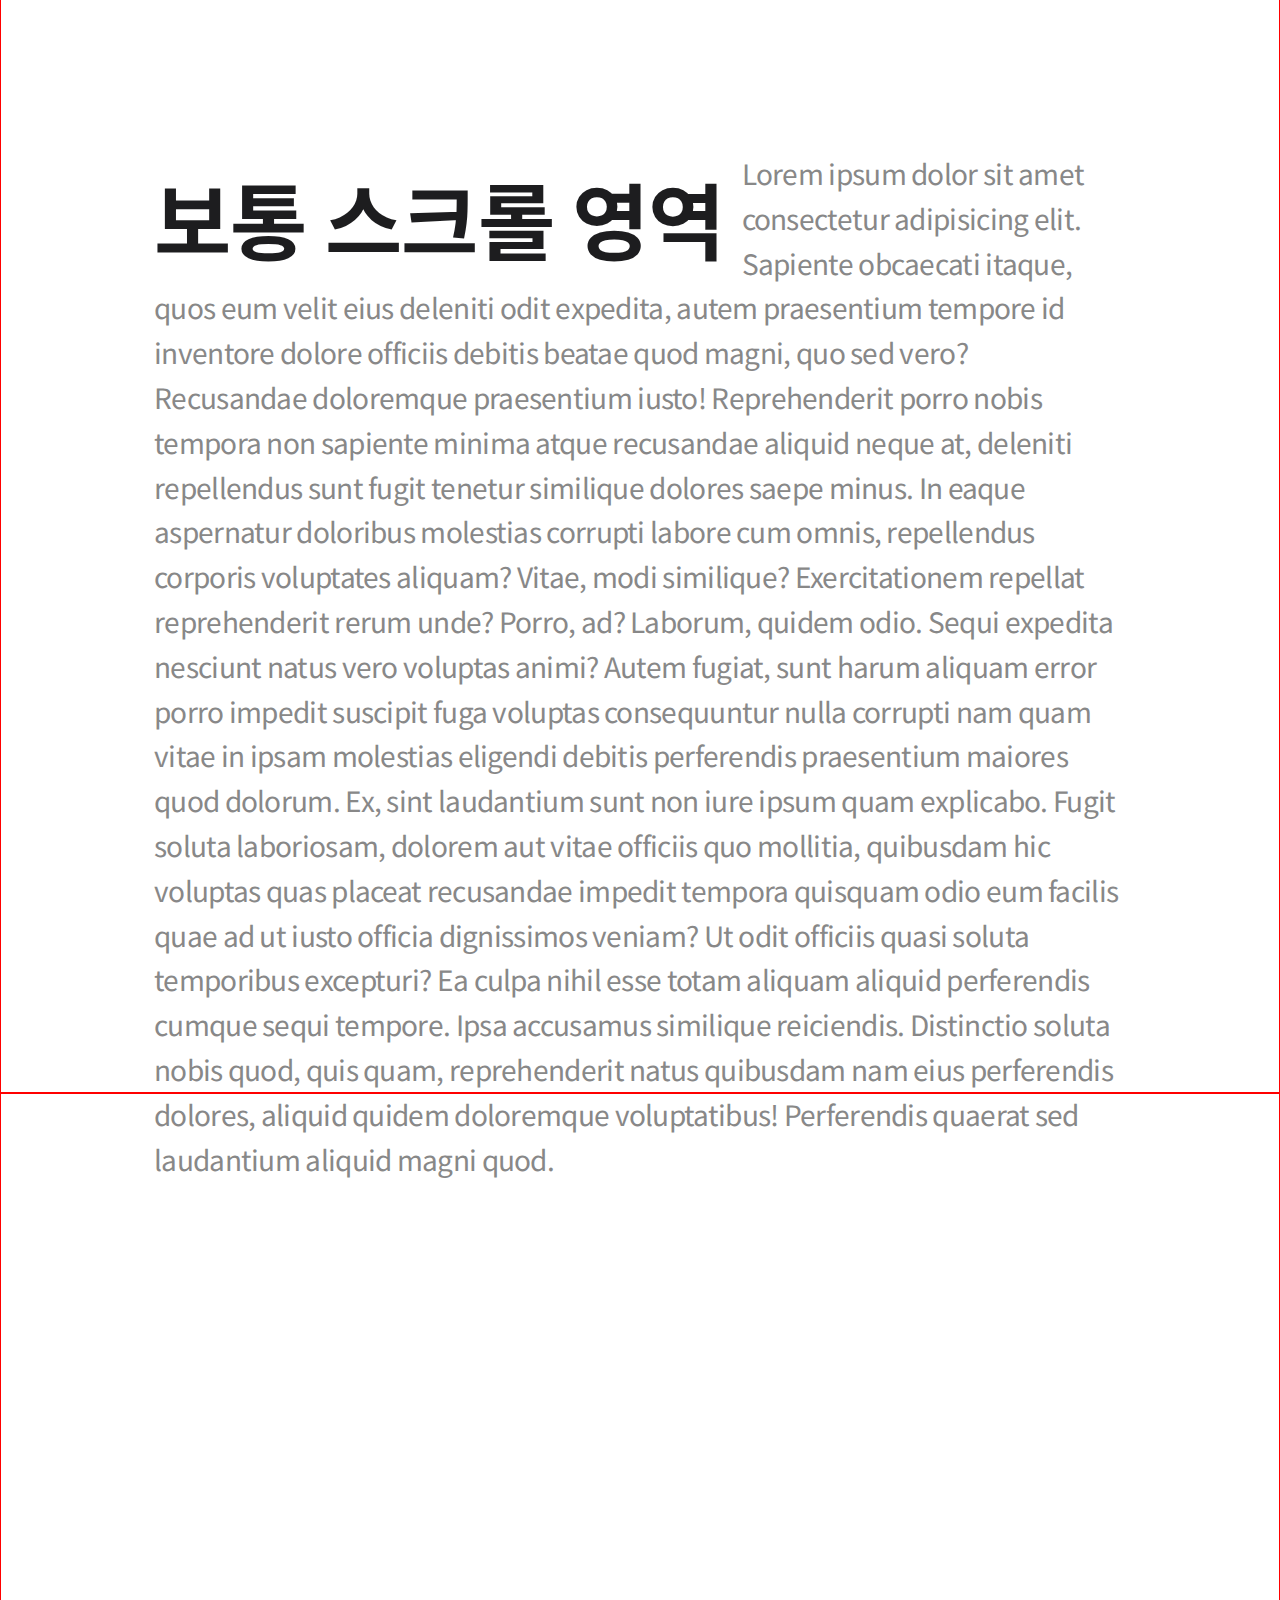
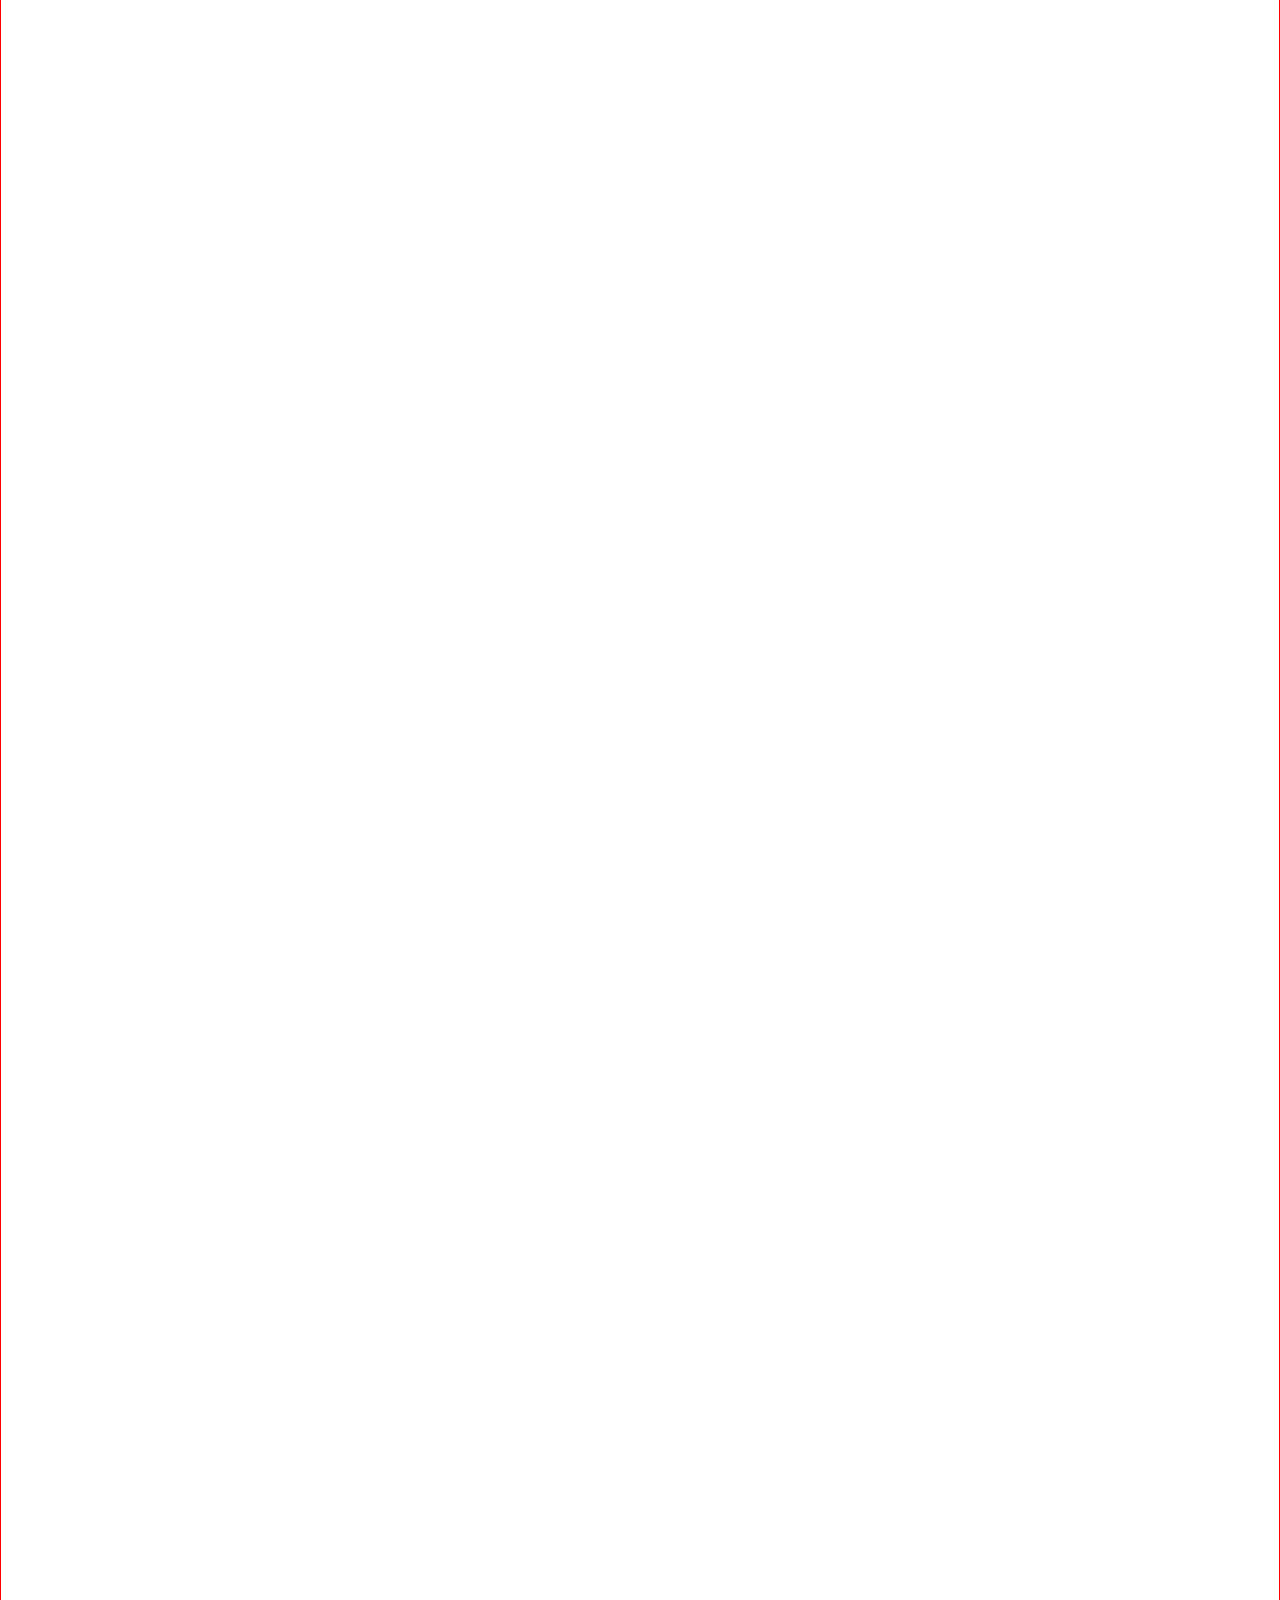
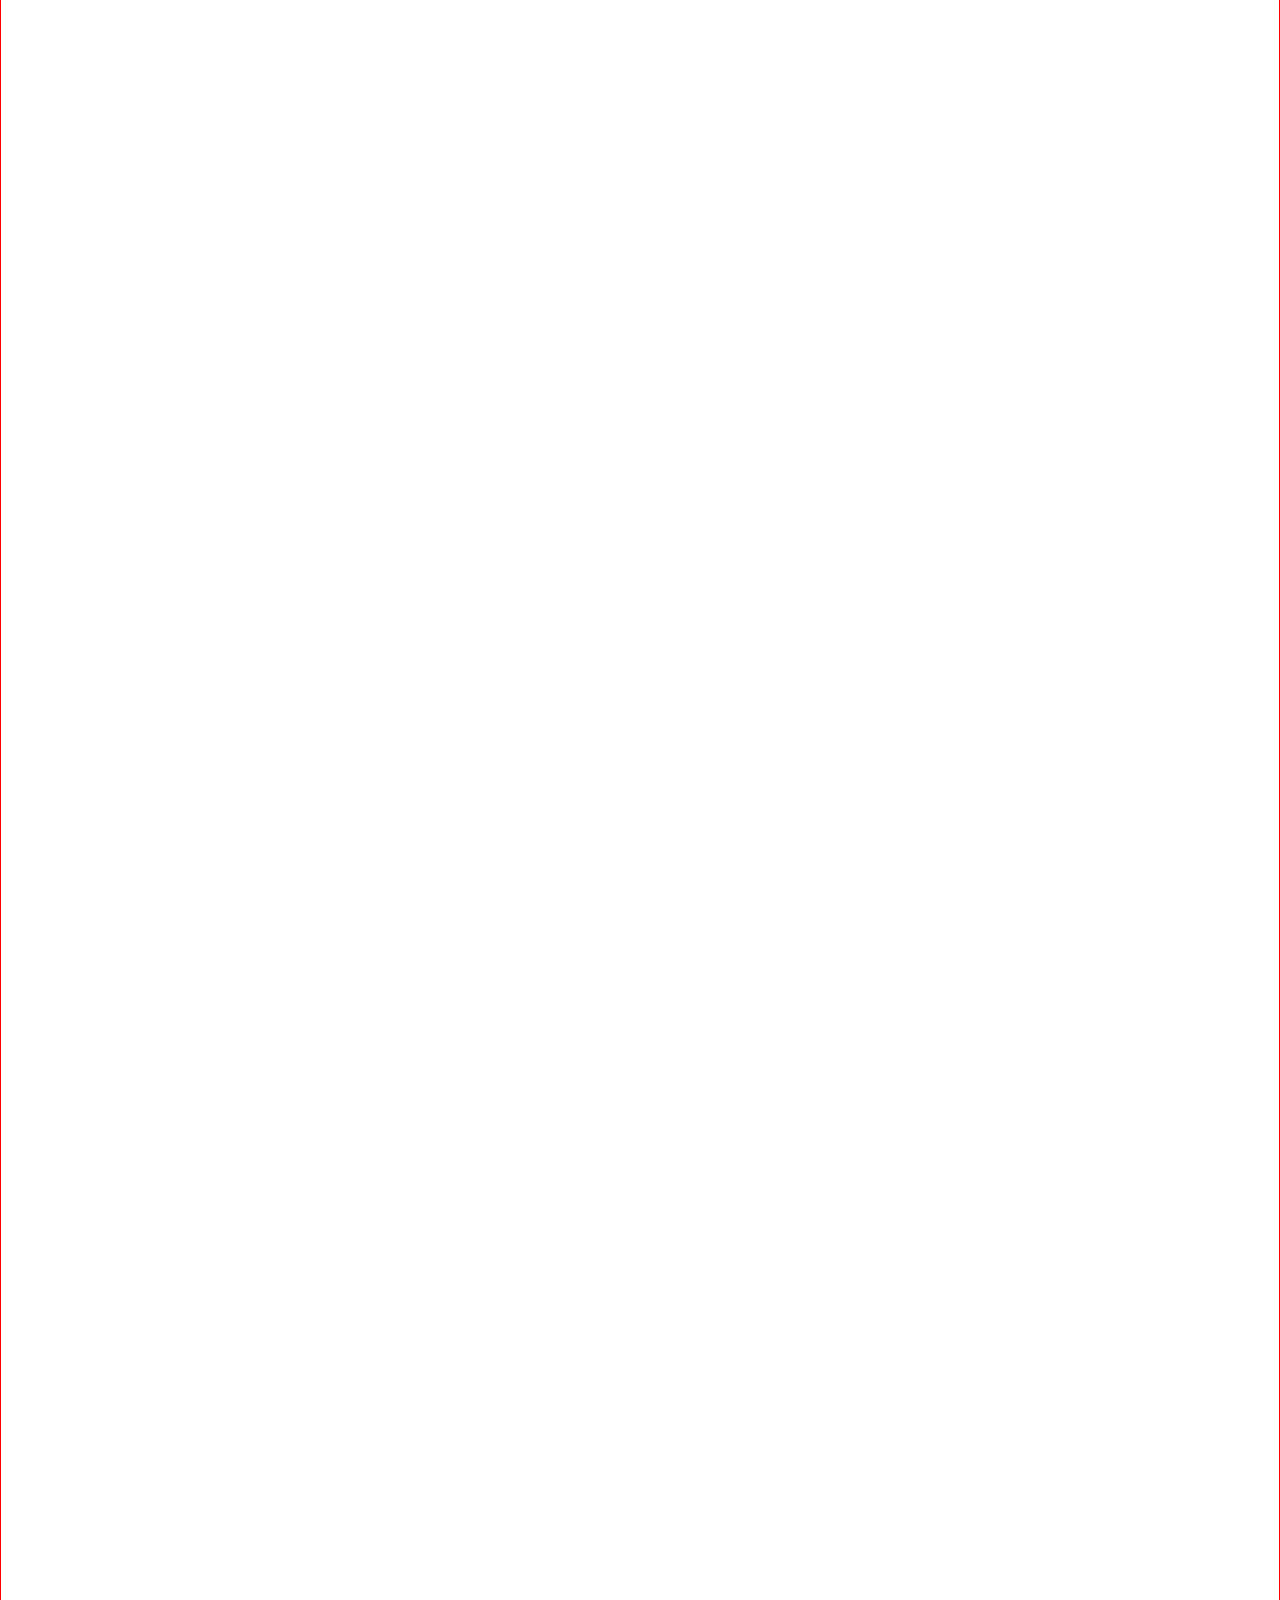
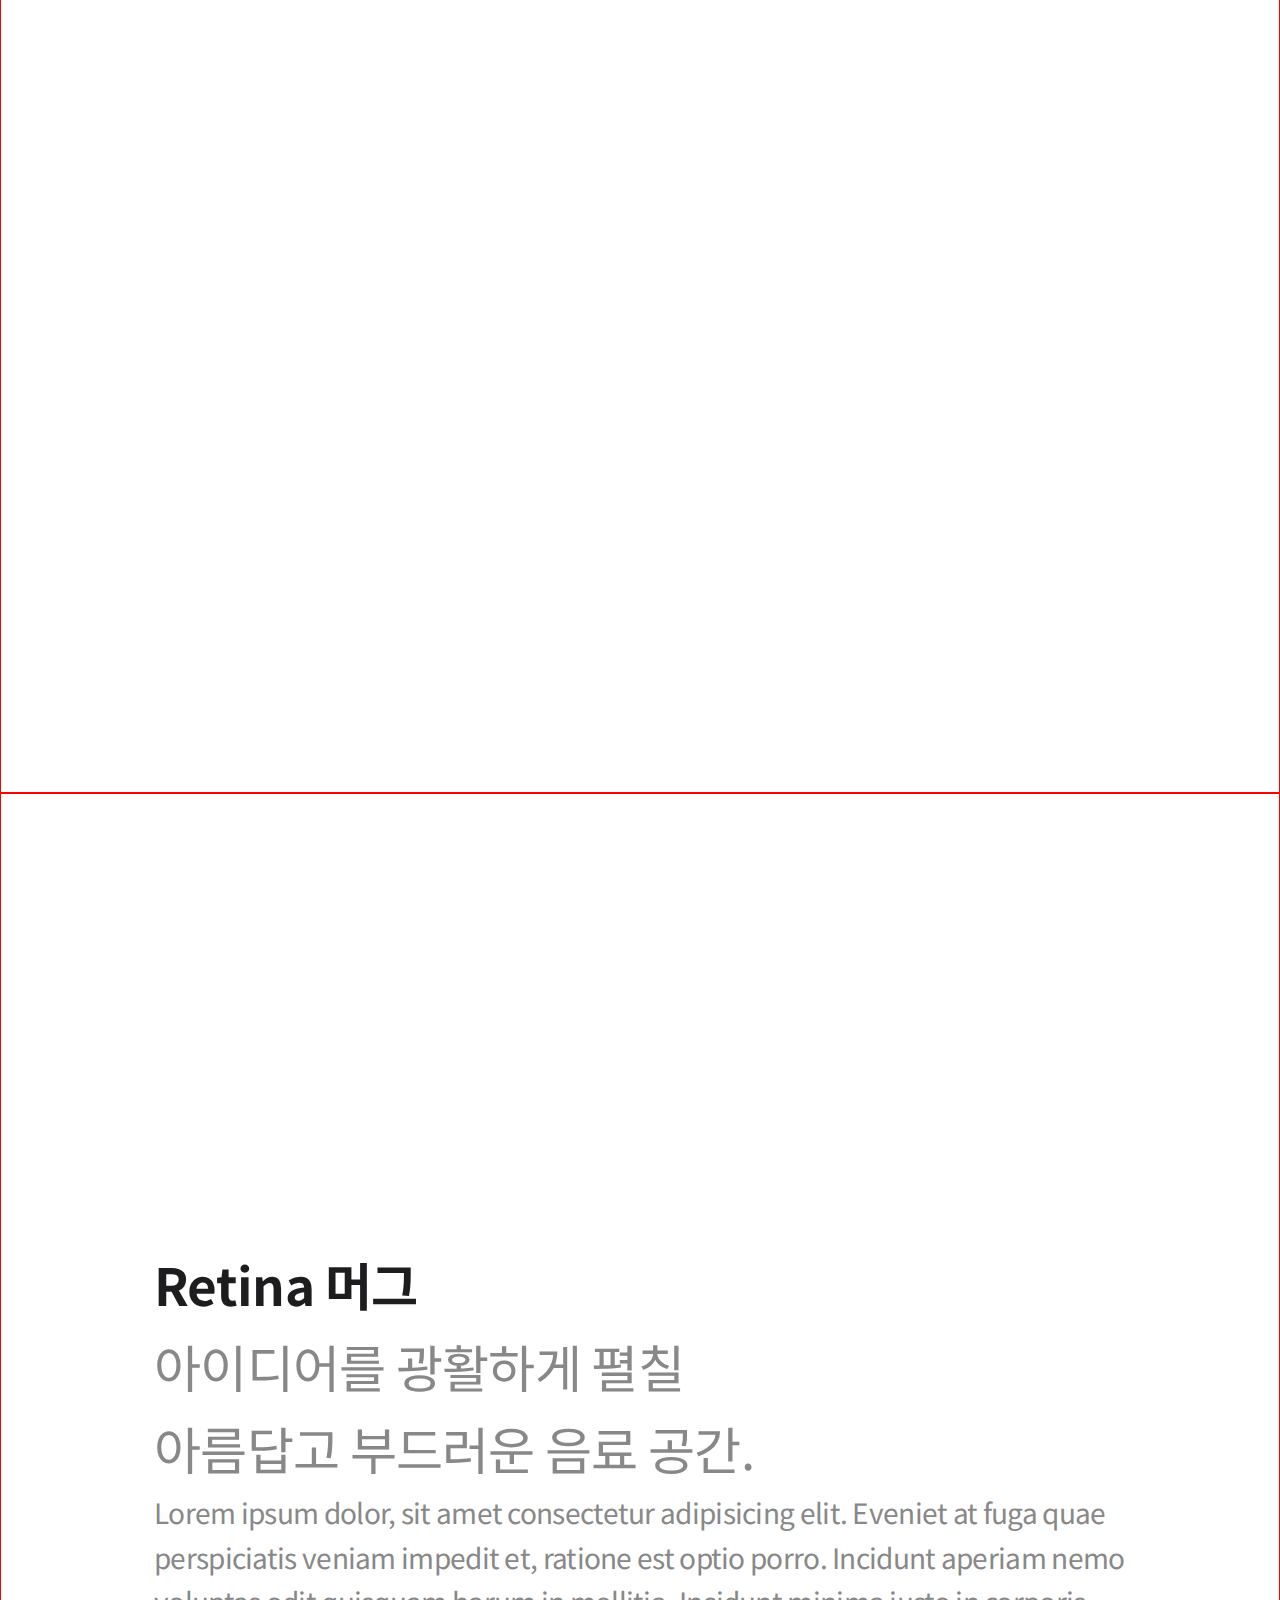
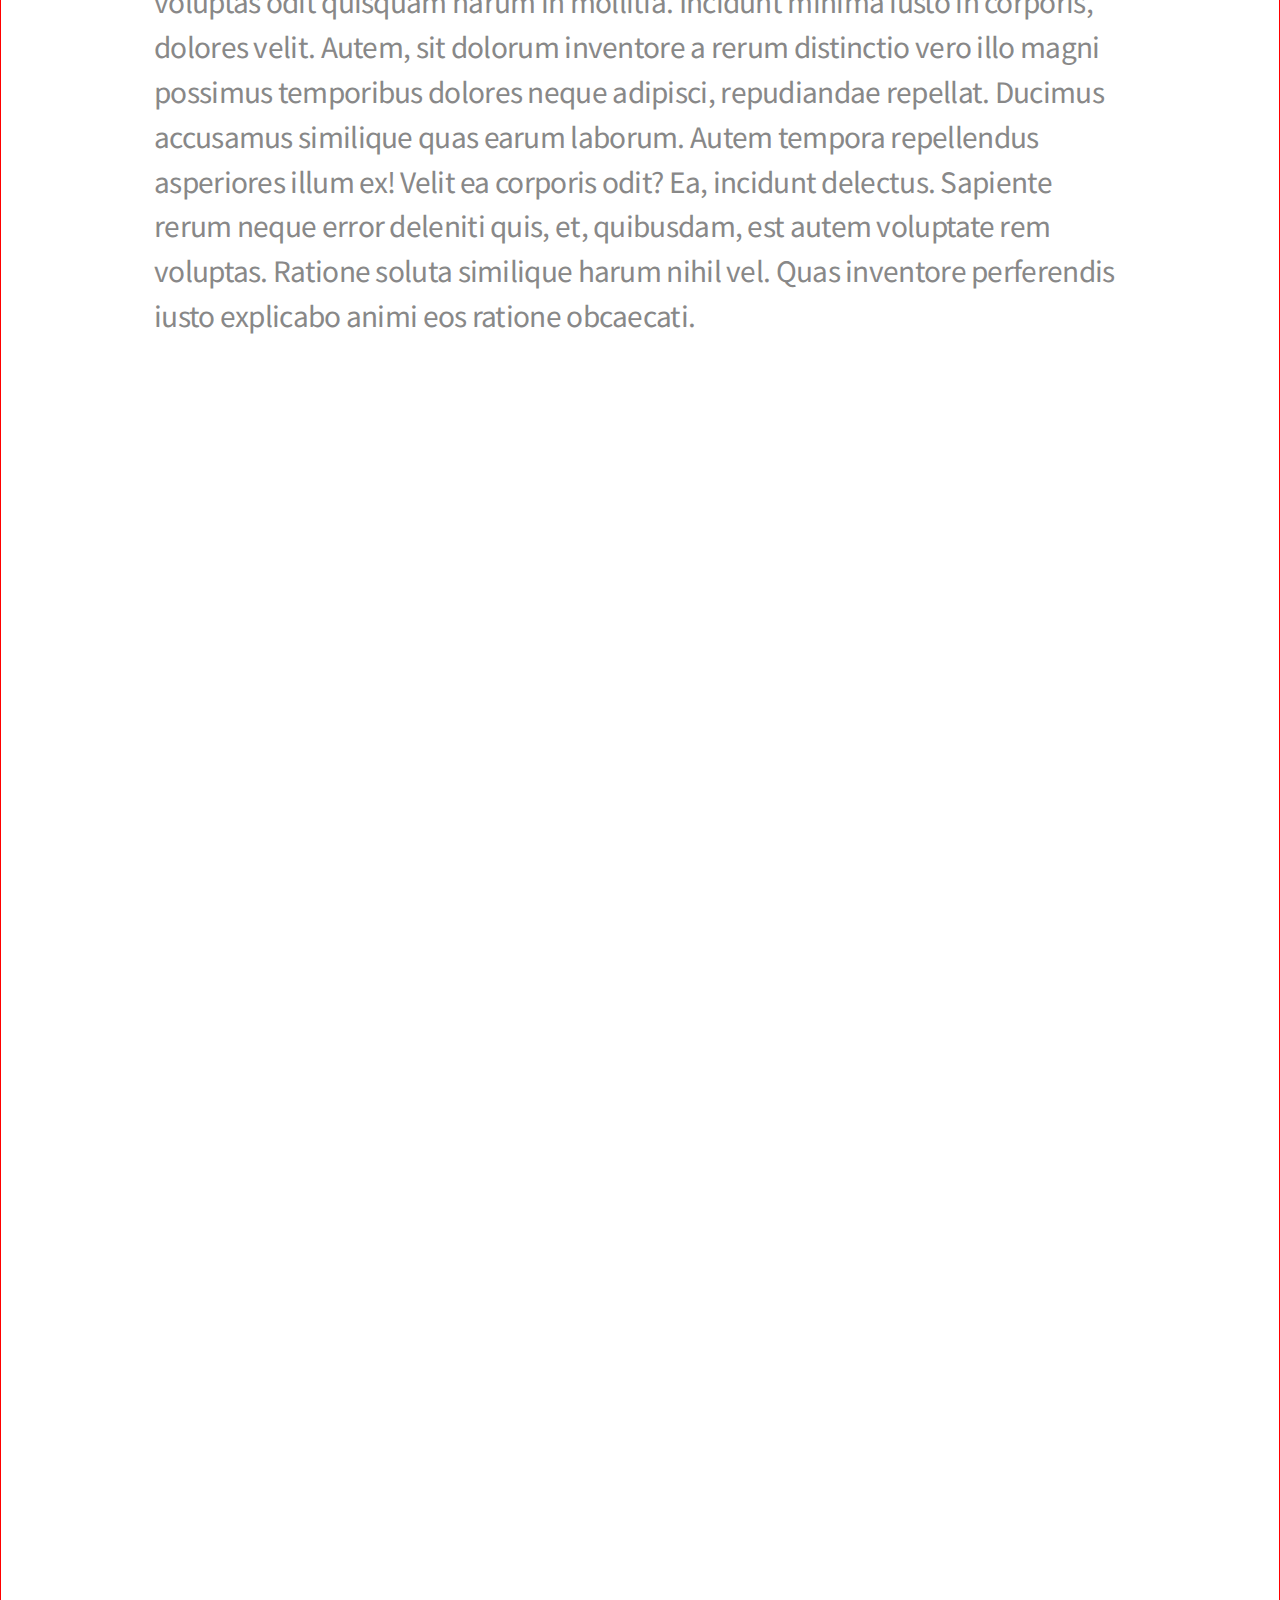
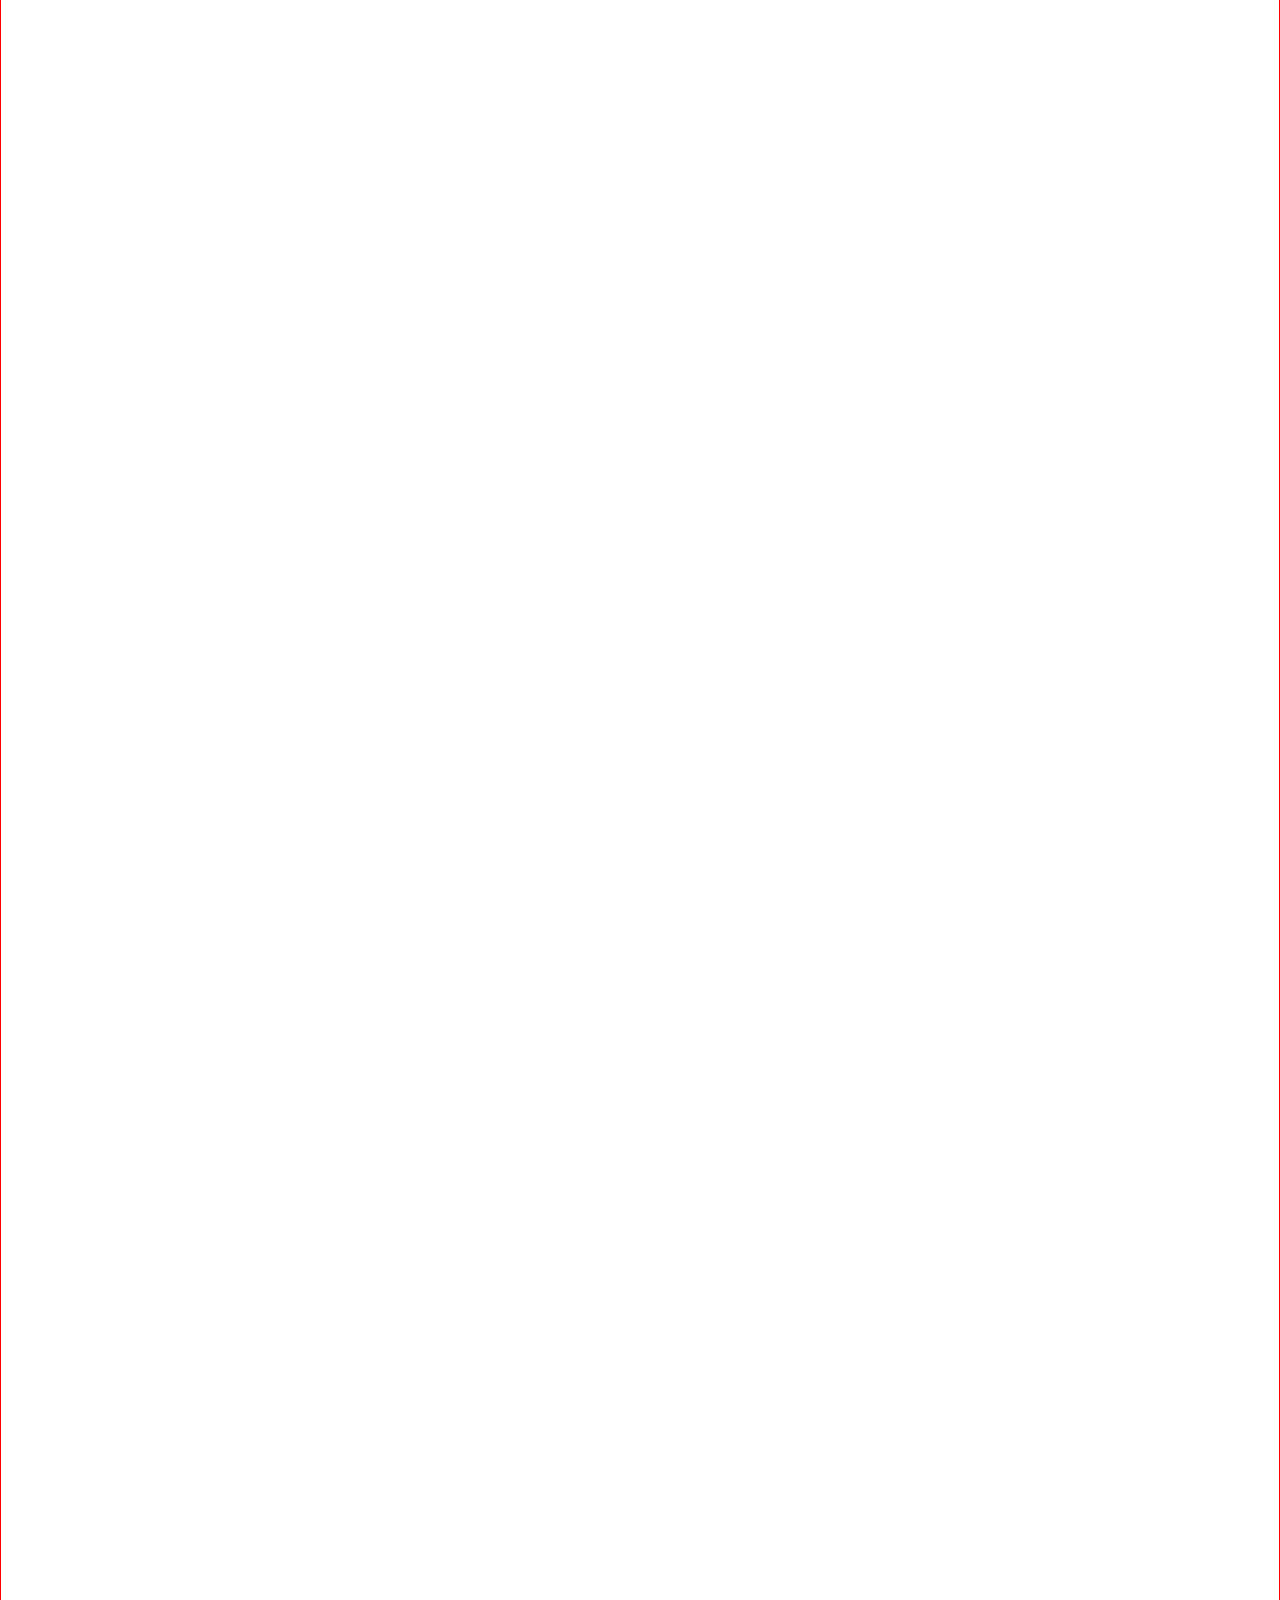
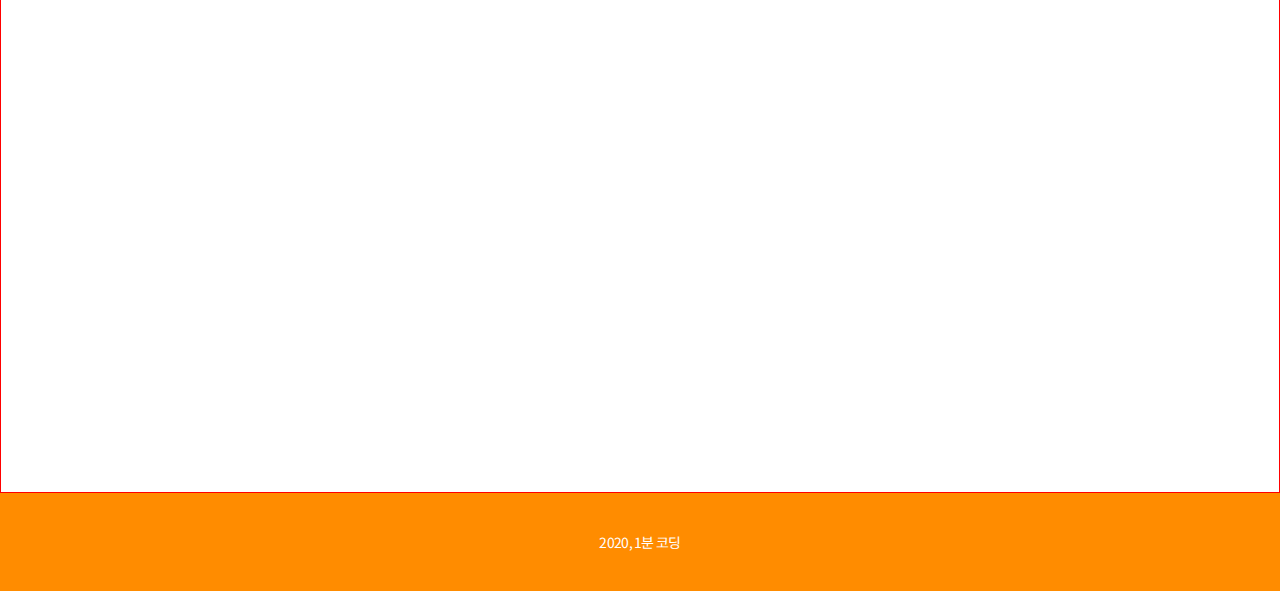
==== commit 96b14bfd: "feat: ~ main.js 적용 내용" ====
--- a/index.html
+++ b/index.html
@@ -39,7 +39,7 @@
           <p>온전히 빠져들게 하는 <br />초고급 세라믹</p>
         </div>
 
-        <!-- <div class="sticky-elem main-message b">
+        <div class="sticky-elem main-message b">
           <p>주변 맛을 느까게 해주는 <br />주변 맛 허용 모드</p>
         </div>
 
@@ -49,7 +49,7 @@
 
         <div class="sticky-elem main-message d">
           <p>새롭게 입가를 <br />찾아온 매혹</p>
-        </div> -->
+        </div>
       </section>
 
       <section class="scroll-section" id="scroll-section-1">
@@ -82,30 +82,30 @@
       </section>
 
       <section class="scroll-section" id="scroll-section-2">
-        <div class="sticky-elem main-message">
+        <div class="sticky-elem main-message a">
           <p>
             <small>편안한 촉감</small>
             입과 하나되다
           </p>
         </div>
 
-        <div class="sticky-elem desc-message">
+        <div class="sticky-elem desc-message b">
           <p>
-            편안한 촉감 입과 하나 되다 편안한 목넘김을 완성하는 디테일한 여러
-            구성 요소들, 우리는 이를 하나하나 새롭게 살피고 재구성하는 과정을
-            거쳐 새로운 수준의 머그, AirMug Pro를 만들었습니다. 입에 뭔가 댔다는
-            감각은 어느새 사라지고 오롯이 당신과 음료만 남게 되죠. 디자인 앤
-            퀄리티 오브 스웨덴, 메이드 인 차이나
+            편안한 목넘김을 완성하는 디테일한 여러 구성 요소들, 우리는 이를
+            하나하나 새롭게 살피고 재구성하는 과정을 거쳐 새로운 수준의 머그,
+            AirMug Pro를 만들었습니다. 입에 뭔가 댔다는 감각은 어느새 사라지고
+            오롯이 당신과 음료만 남게 되죠.
+          </p>
+
+          <div class="pin"></div>
+        </div>
+
+        <div class="sticky-elem desc-message c">
+          <p>
+            디자인 앤 퀄리티 오브 스웨덴, <br />
+            메이드 인 차이나
           </p>
           <div class="pin"></div>
-
-          <div class="sticky-elem desc-message">
-            <p>
-              디자인 앤 퀄리티 오브 스웨덴, <br />
-              메이드 인 차이나
-            </p>
-            <div class="pin"></div>
-          </div>
         </div>
       </section>
 
--- a/css/main.css
+++ b/css/main.css
@@ -105,6 +105,7 @@
   font-size: 2.5rem;
   margin: 5px 0;
   opacity: 0;
+  top: 35vh;
 }
 
 .main-message p {
@@ -159,6 +160,16 @@
 내 폰트사이즈에 비율을 활용할 수 있다는 점 때문에 em을 사용하는 것
 
 */
+
+#scroll-section-2 .b {
+  top: 10%;
+  left: 40%;
+}
+
+#scroll-section-2 .c {
+  top: 15%;
+  left: 45%;
+}
 
 .mid-message {
   padding: 0 1rem;
@@ -193,7 +204,6 @@
 
 .sticky-elem {
   position: fixed;
-  top: 0;
   left: 0;
   width: 100%;
   display: none;
@@ -235,6 +245,15 @@
     width: 20%;
   }
 
+  #scroll-section-2 .b {
+    top: 20%;
+    left: 53%;
+  }
+
+  #scroll-section-2 .c {
+    left: 55%;
+  }
+
   .mid-message {
     font-size: 4vw;
   }
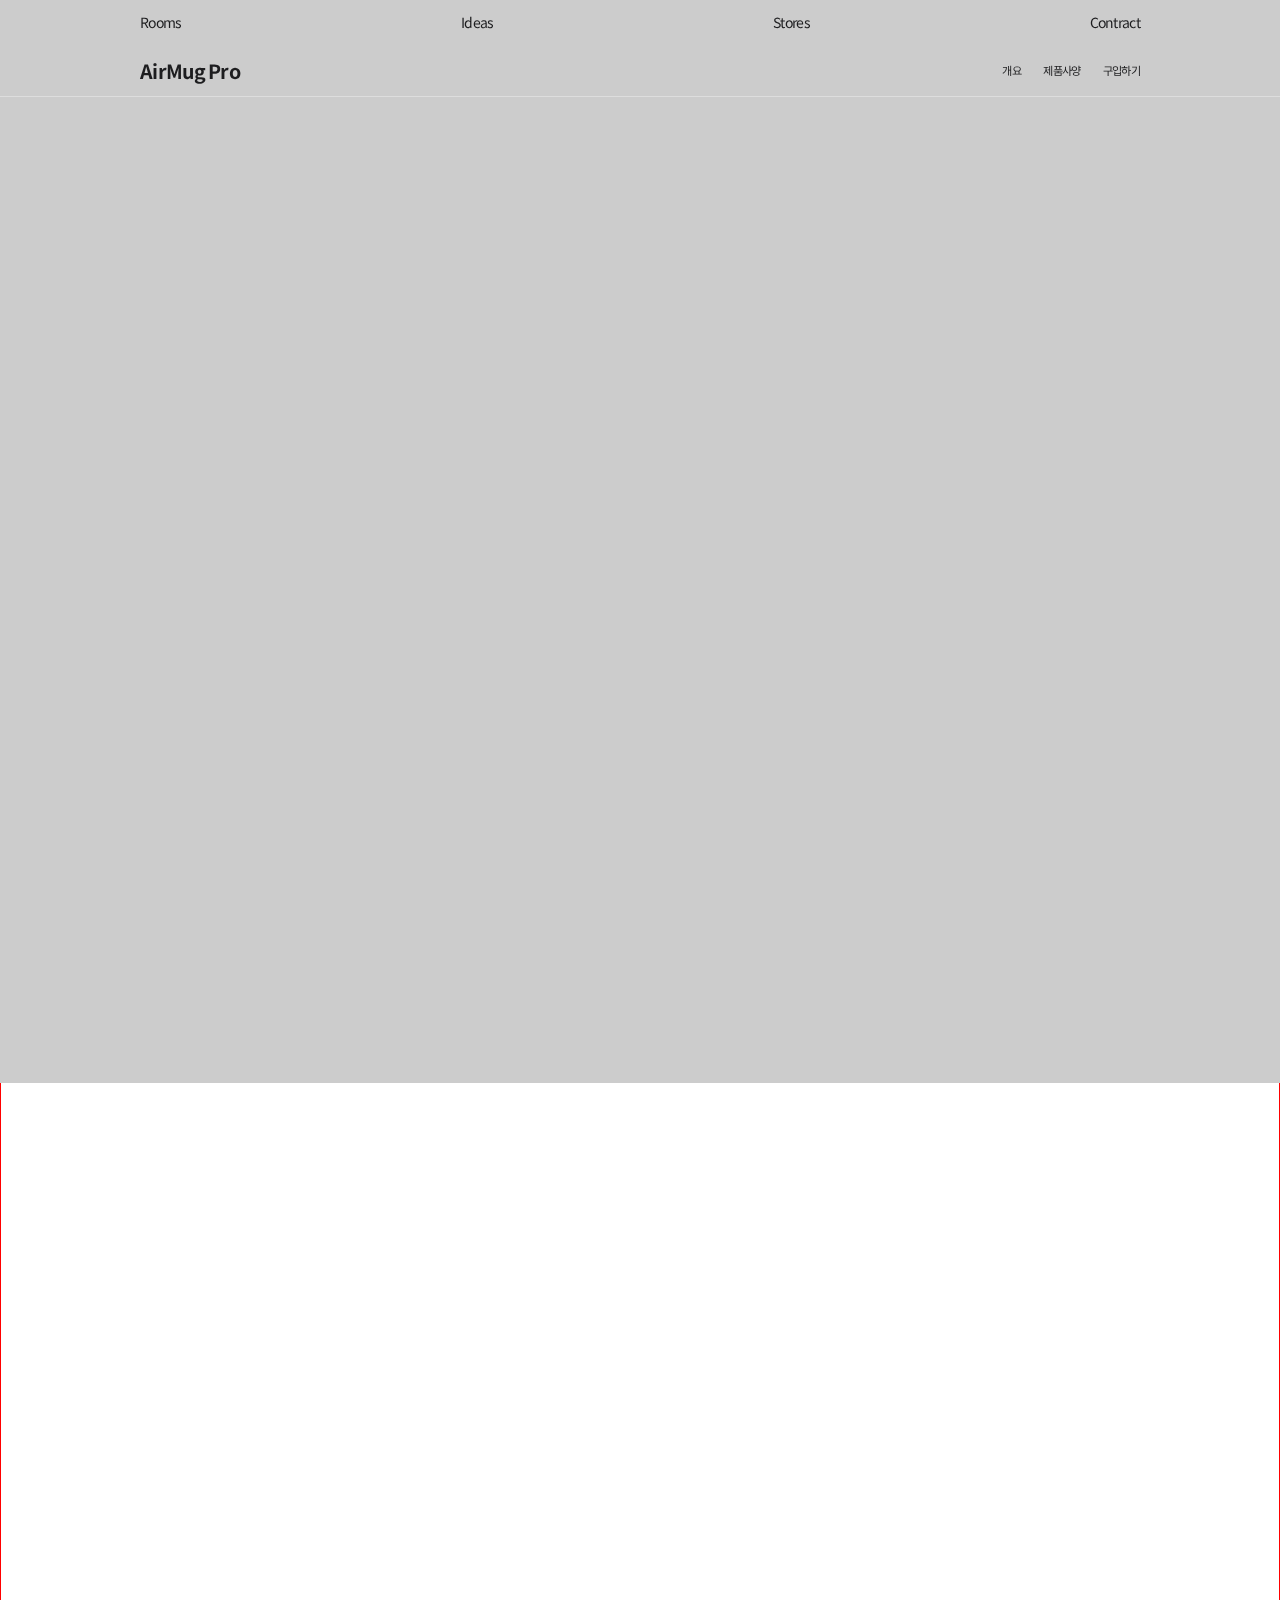
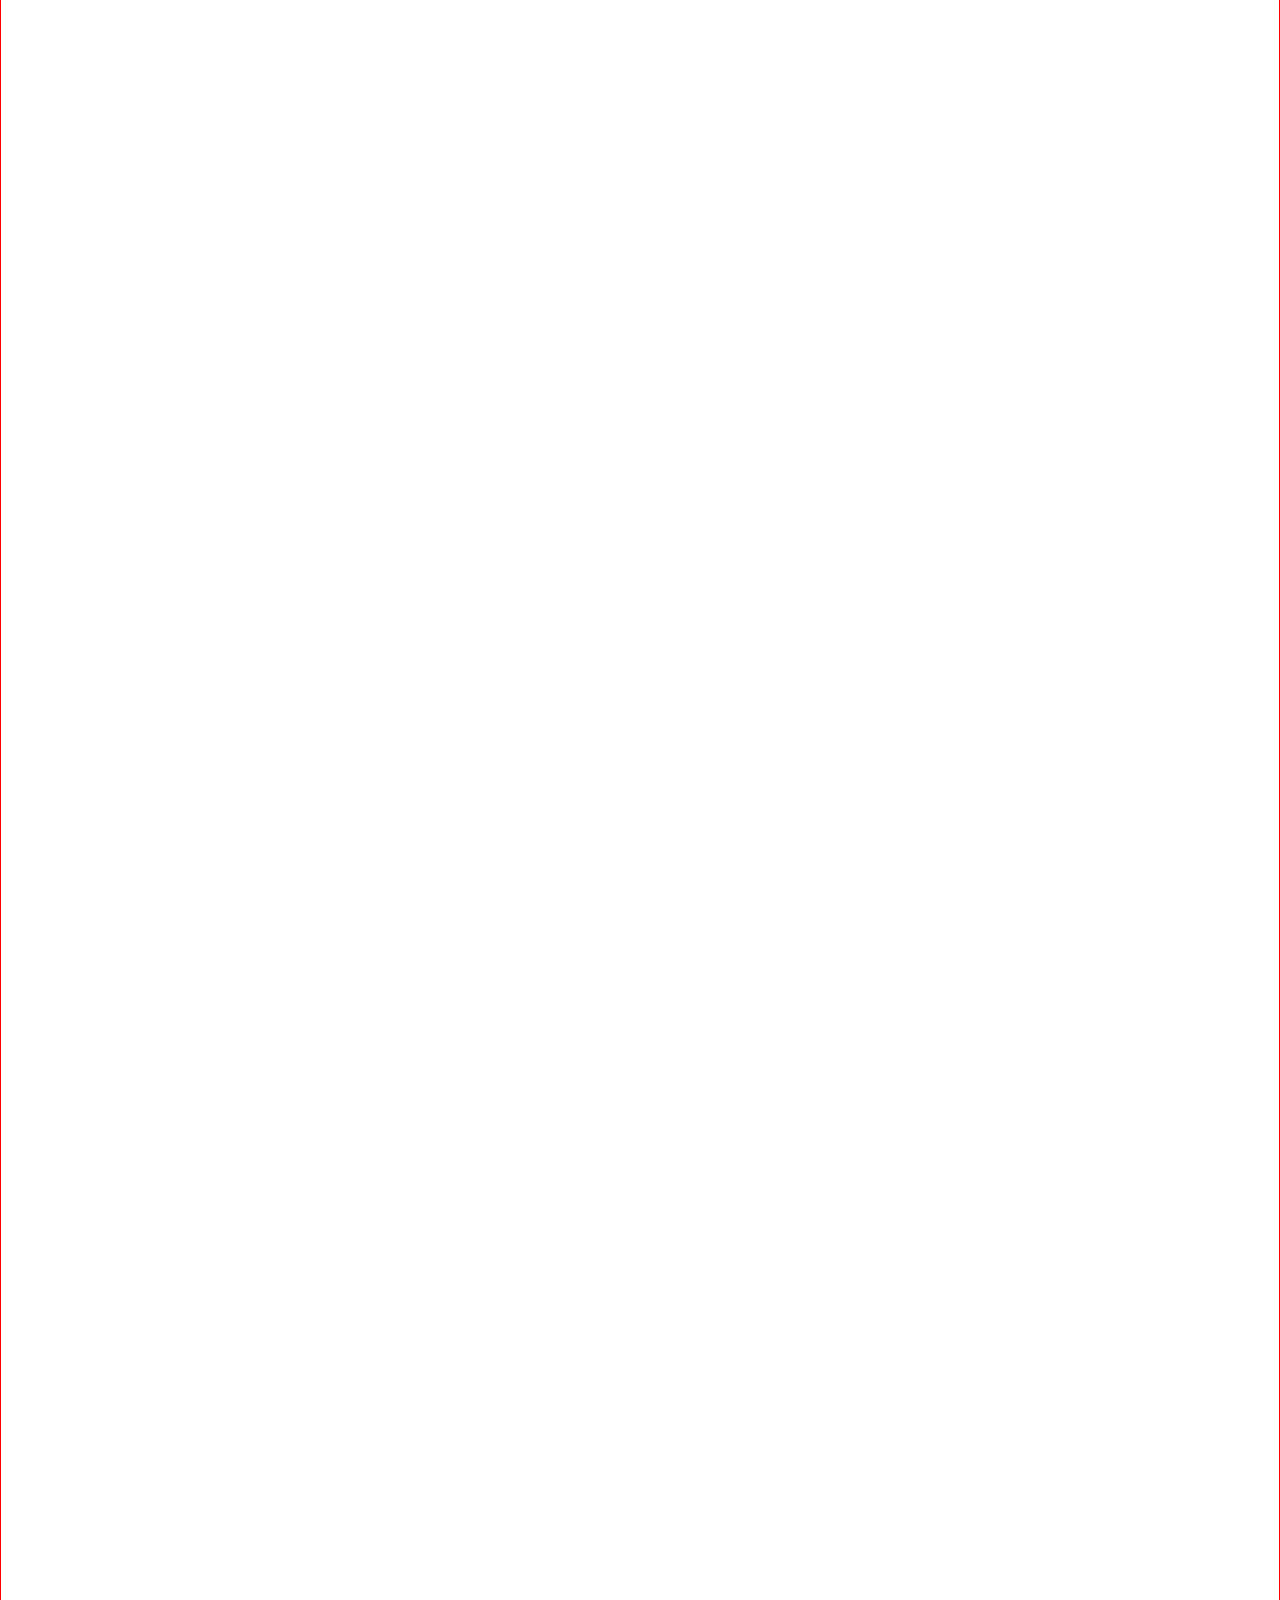
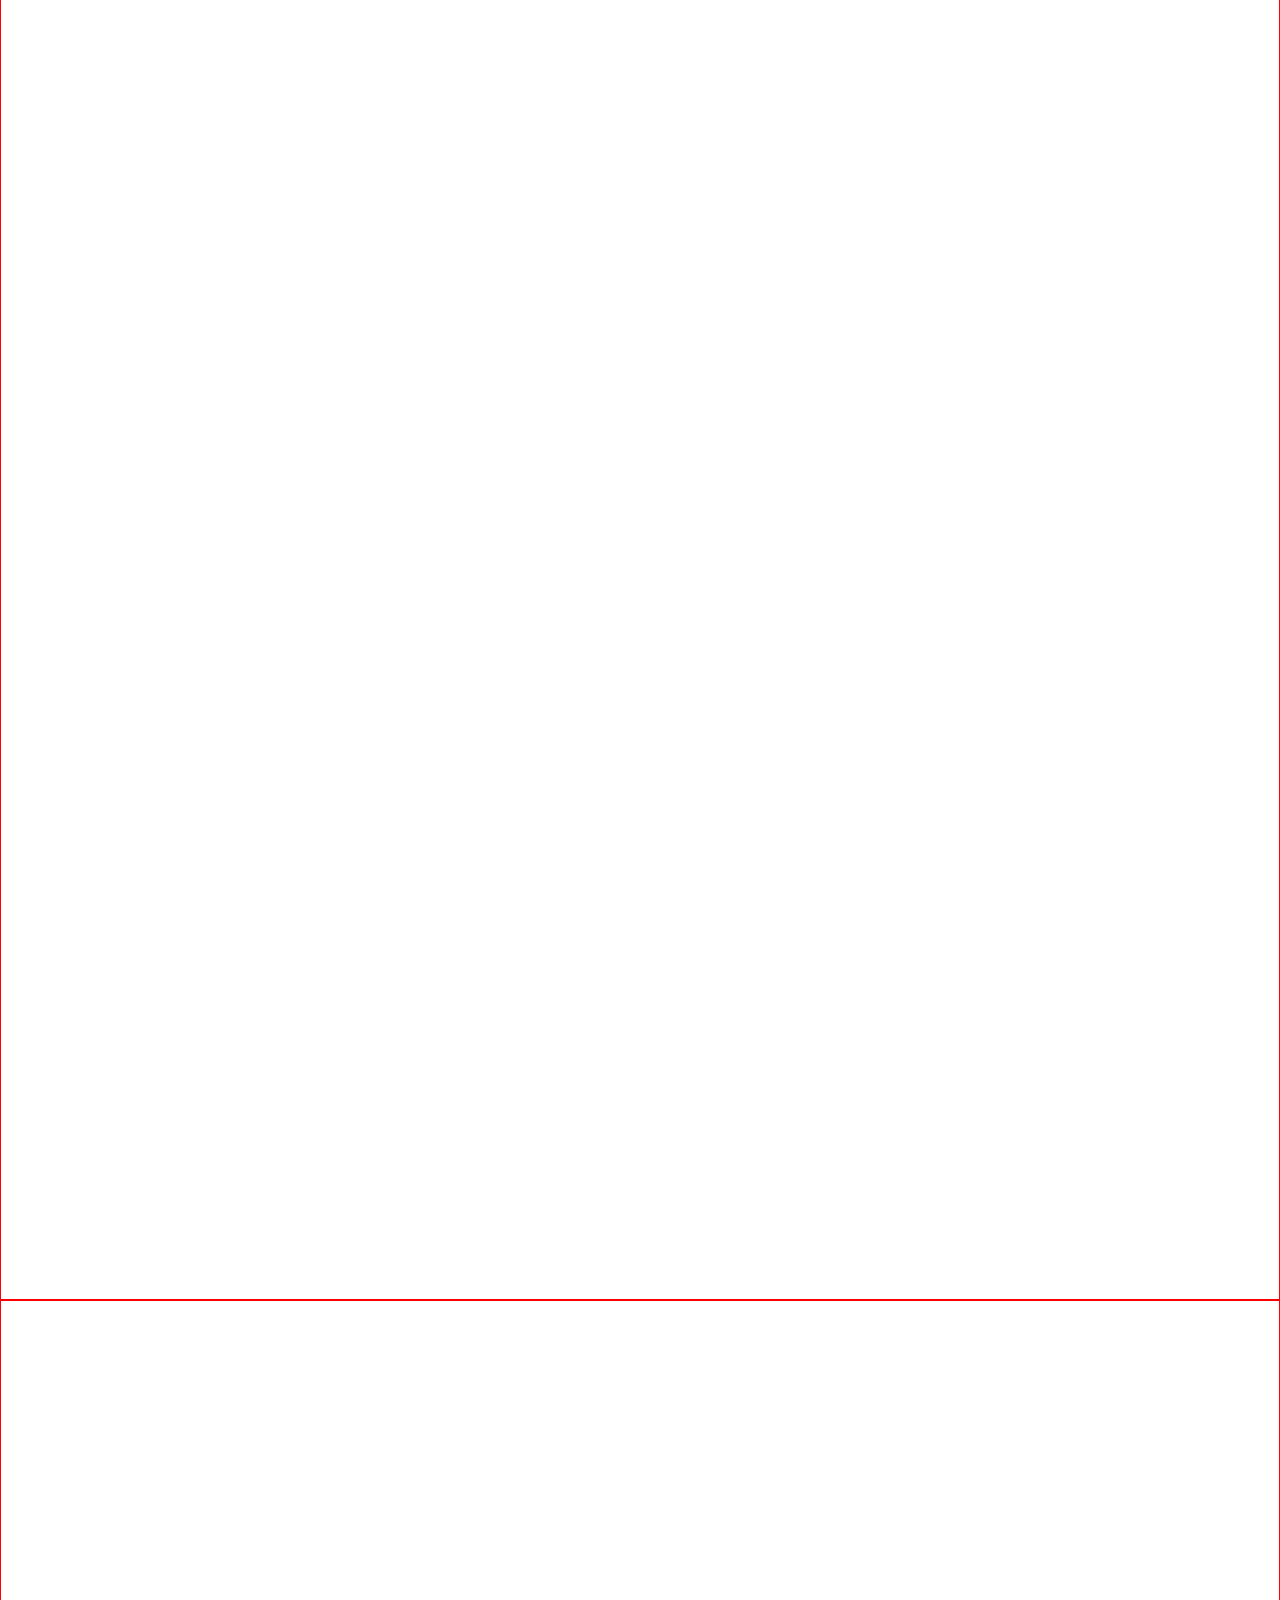
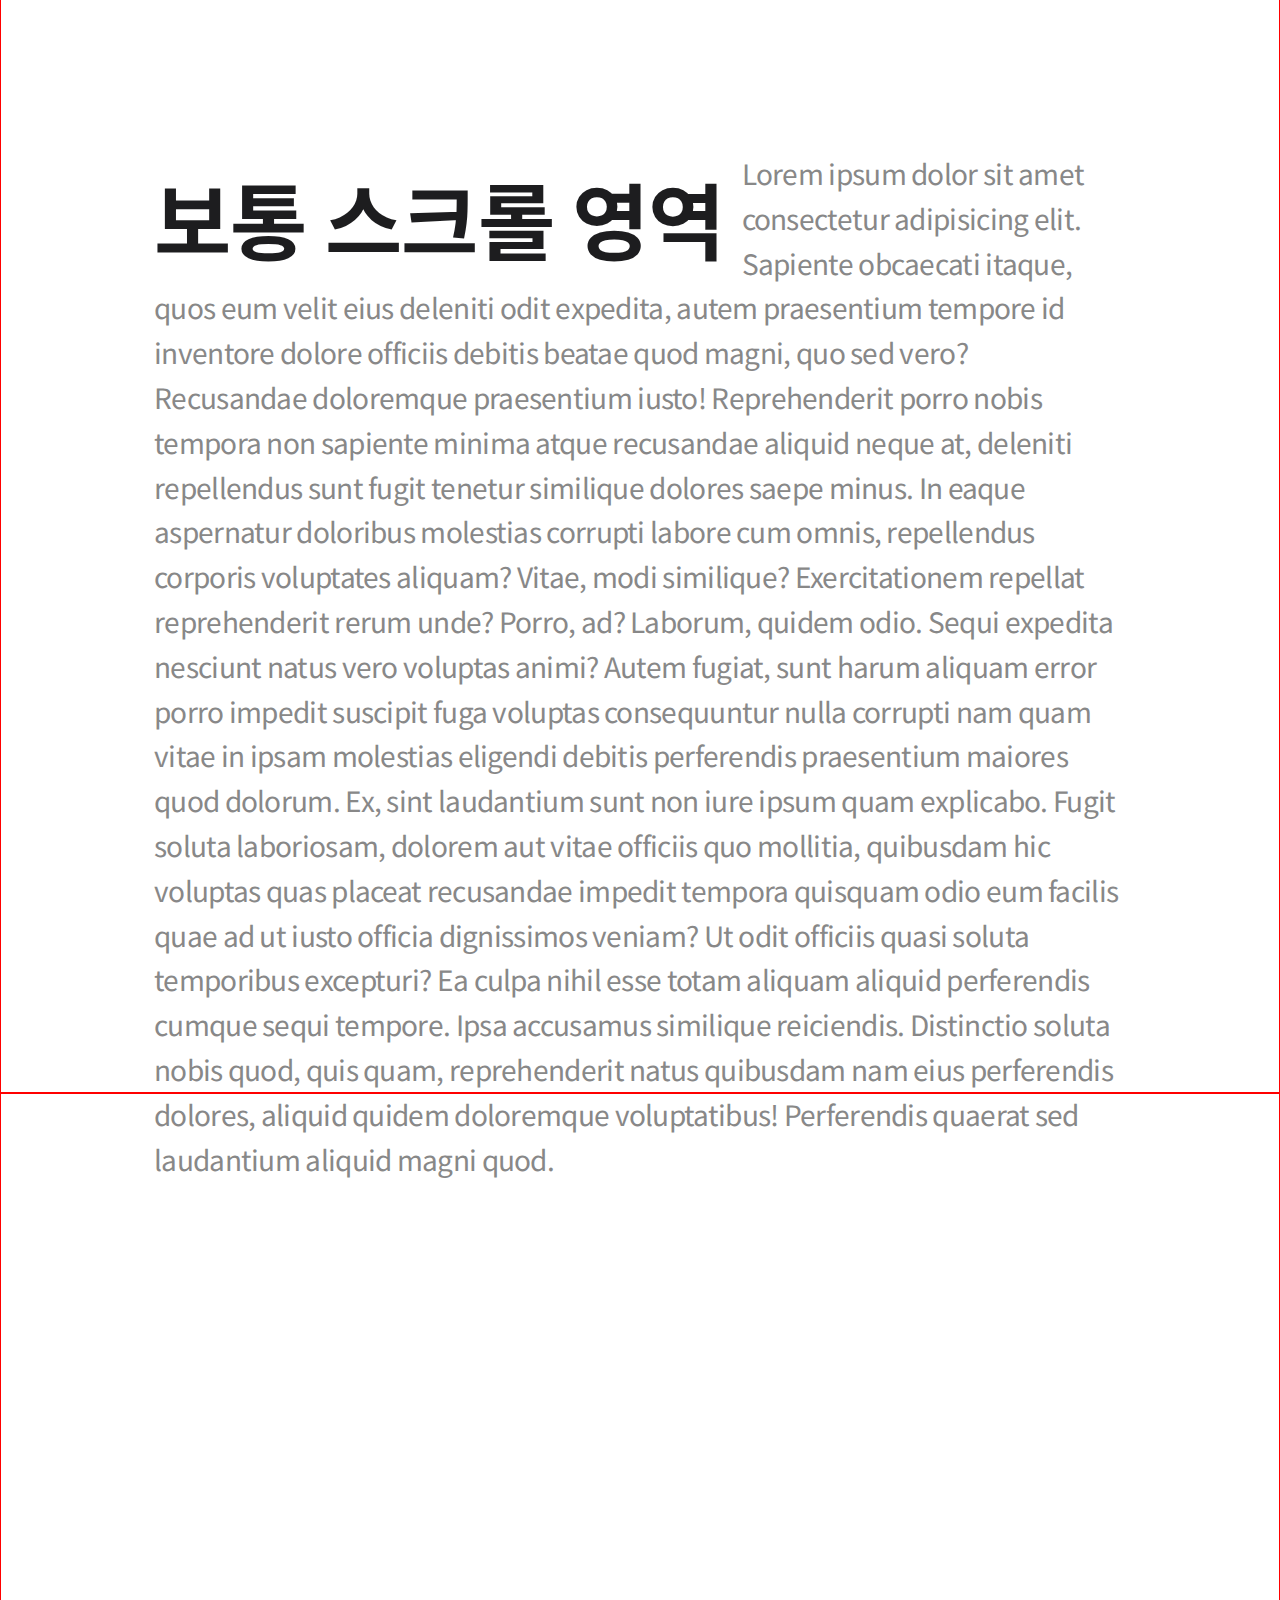
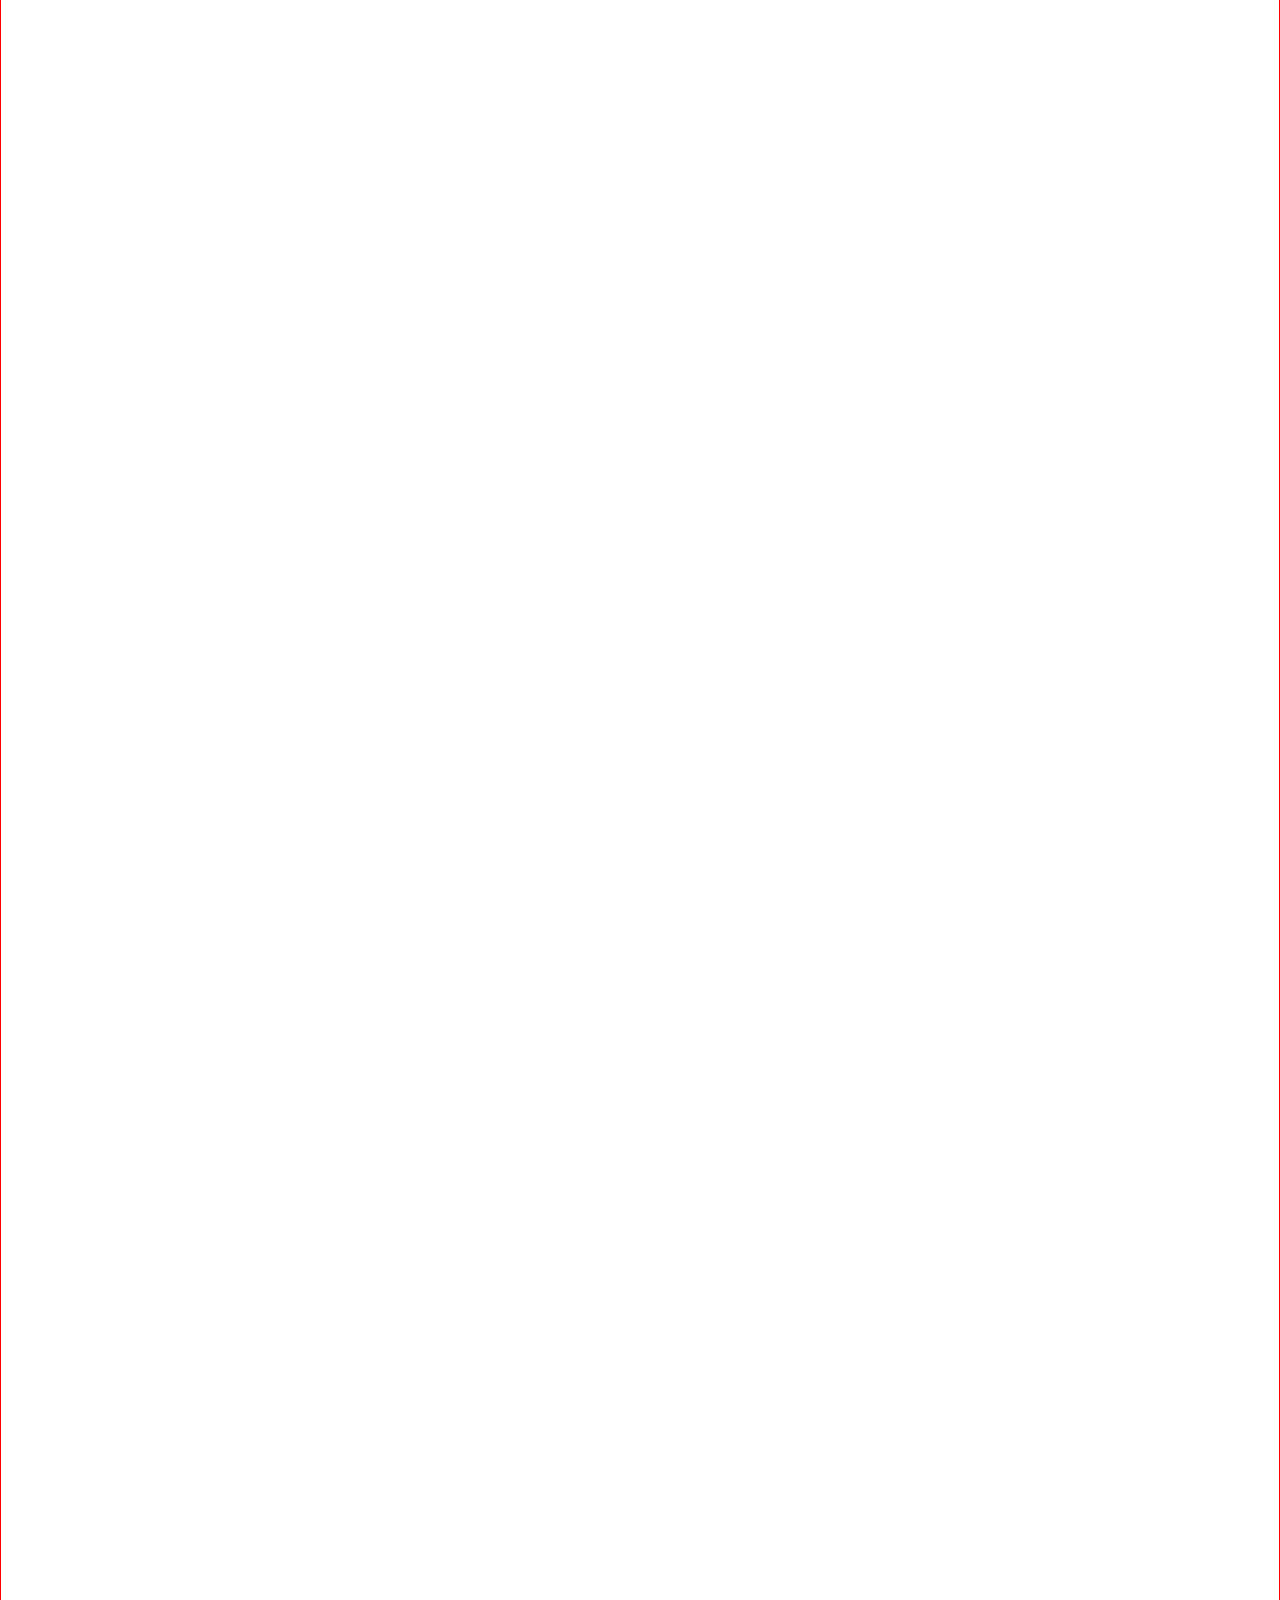
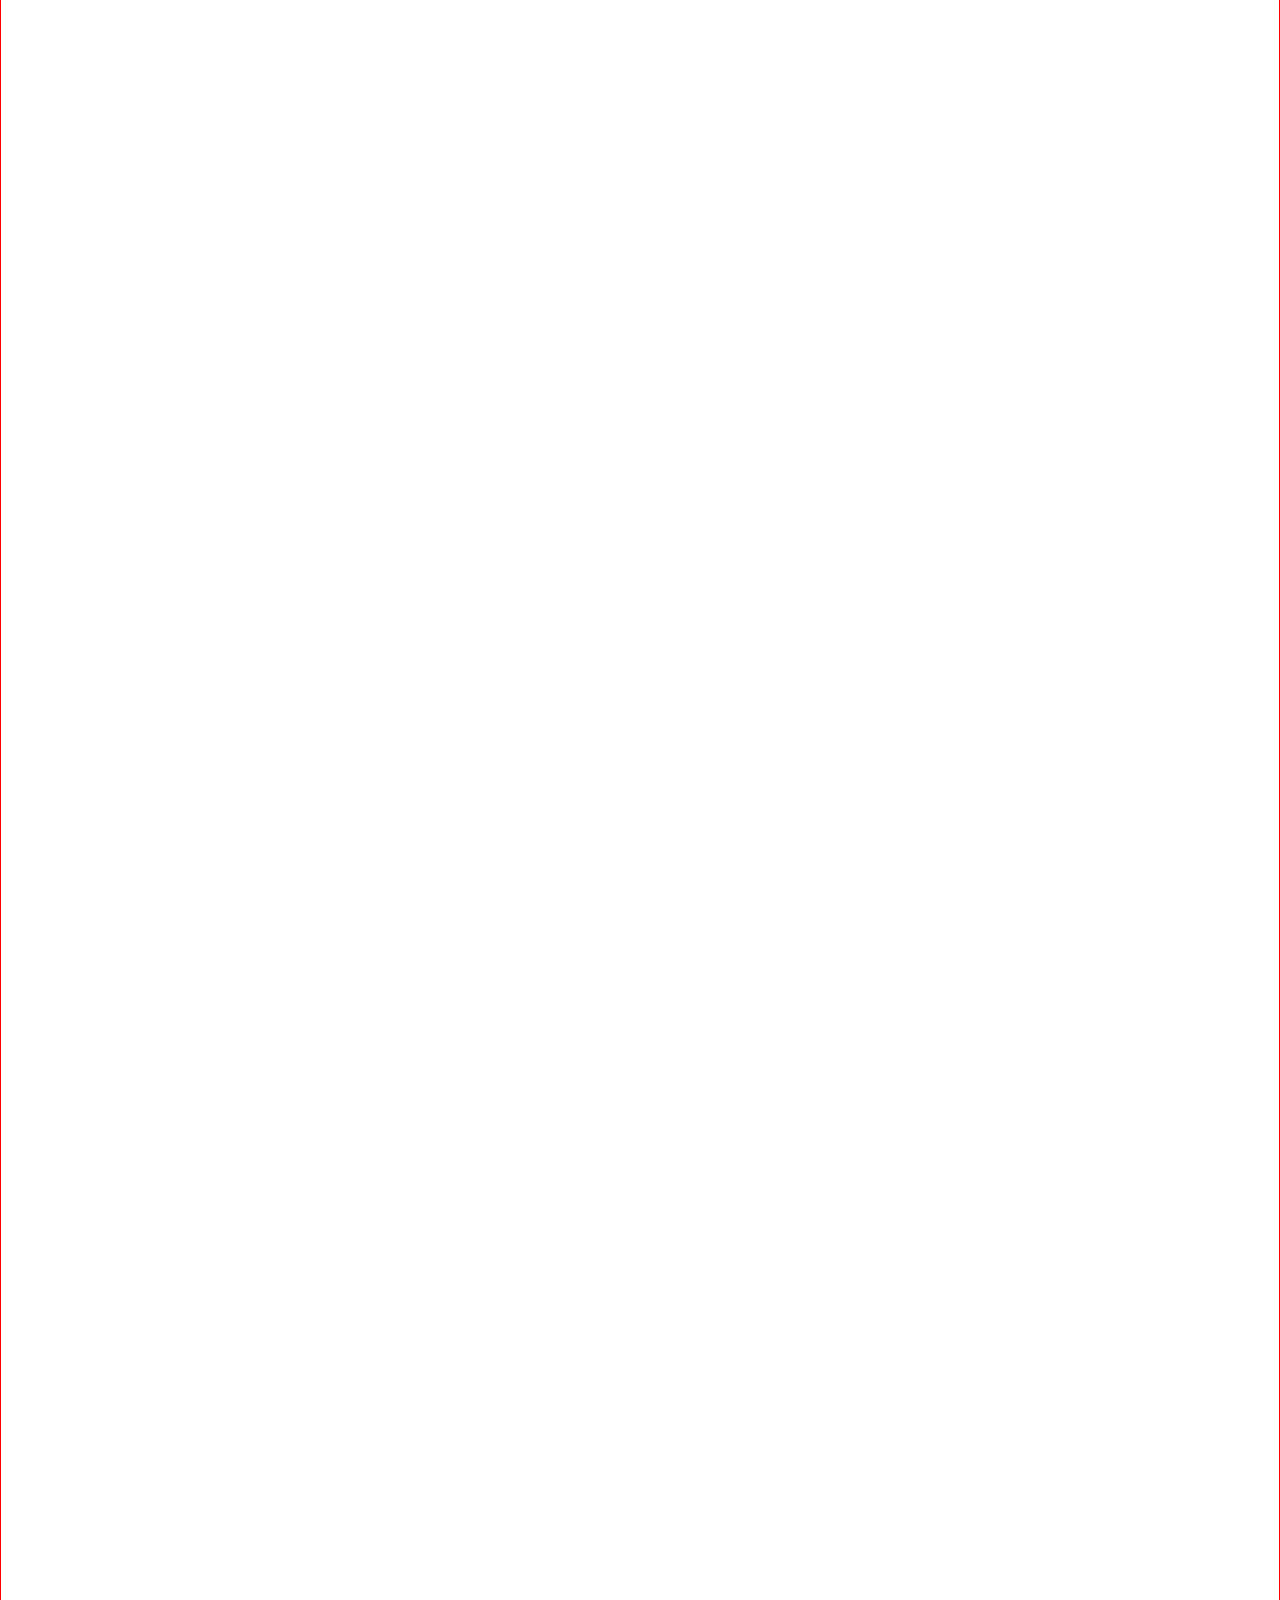
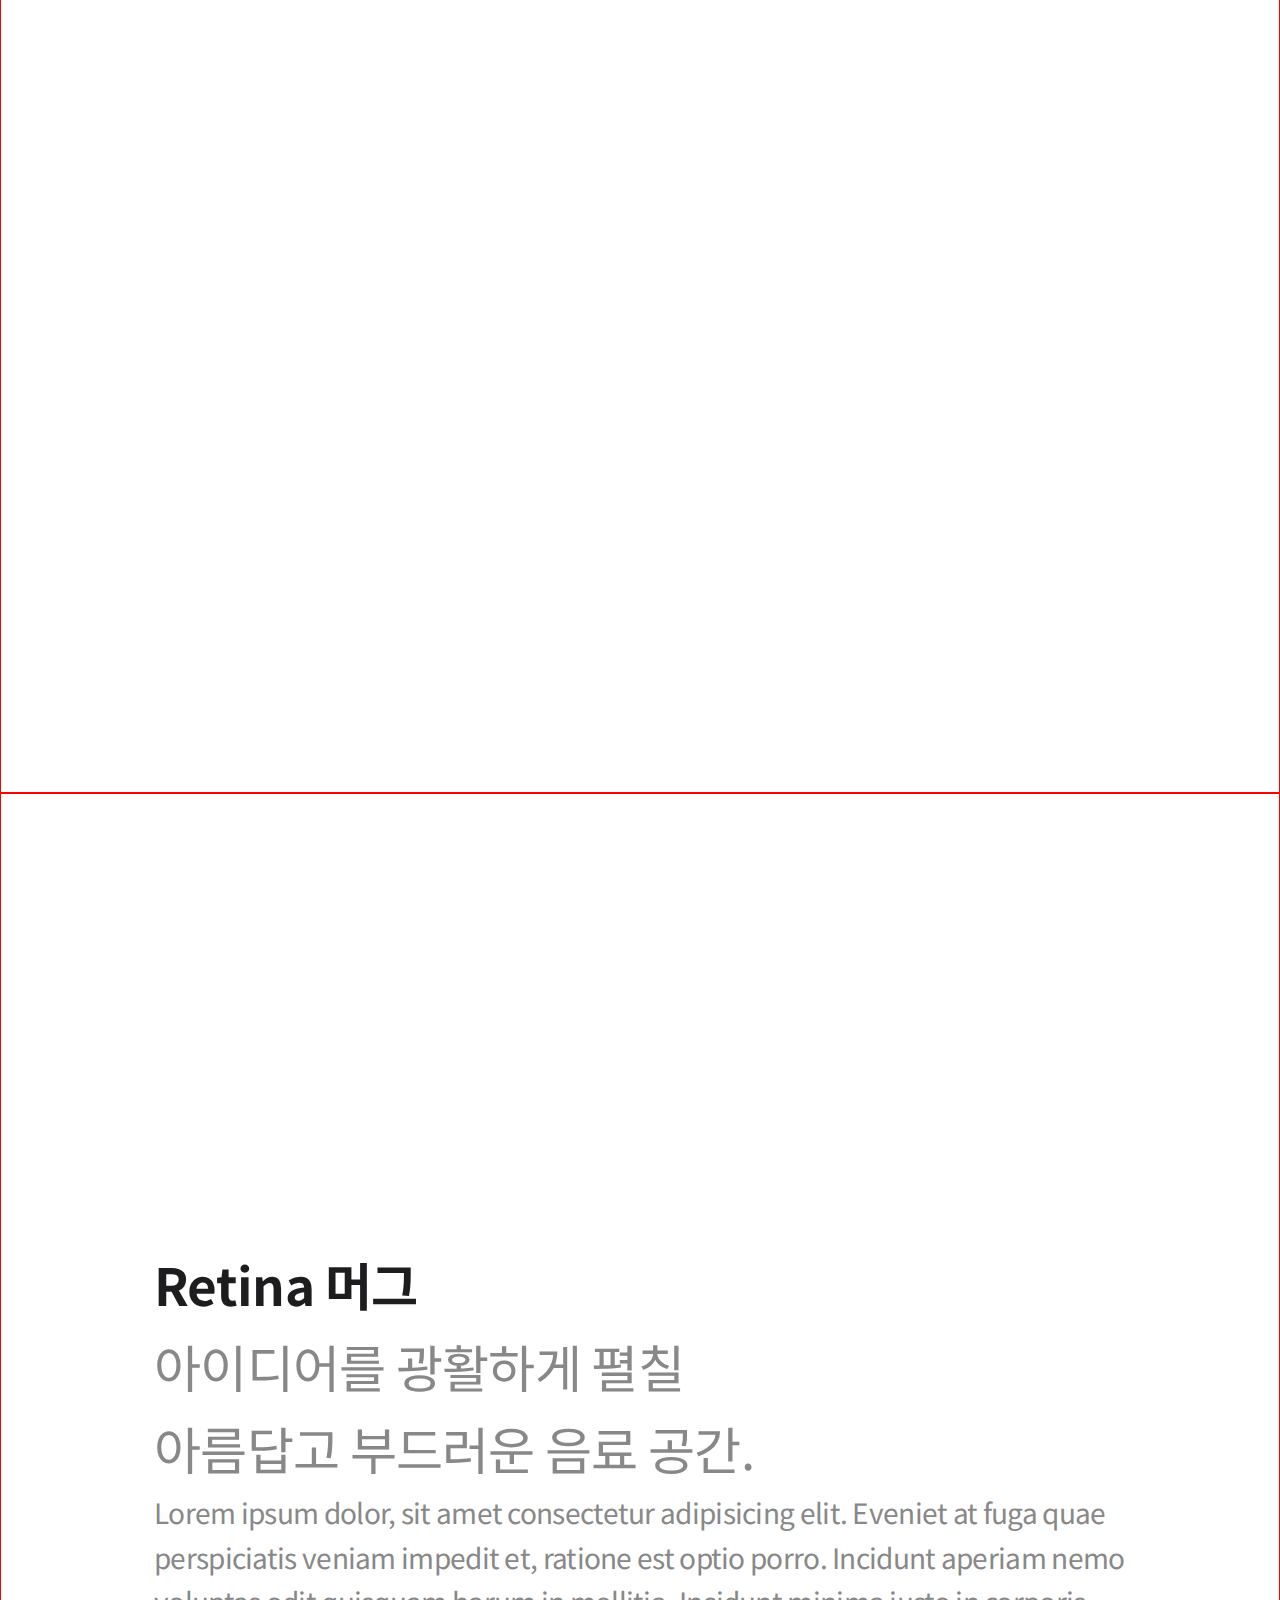
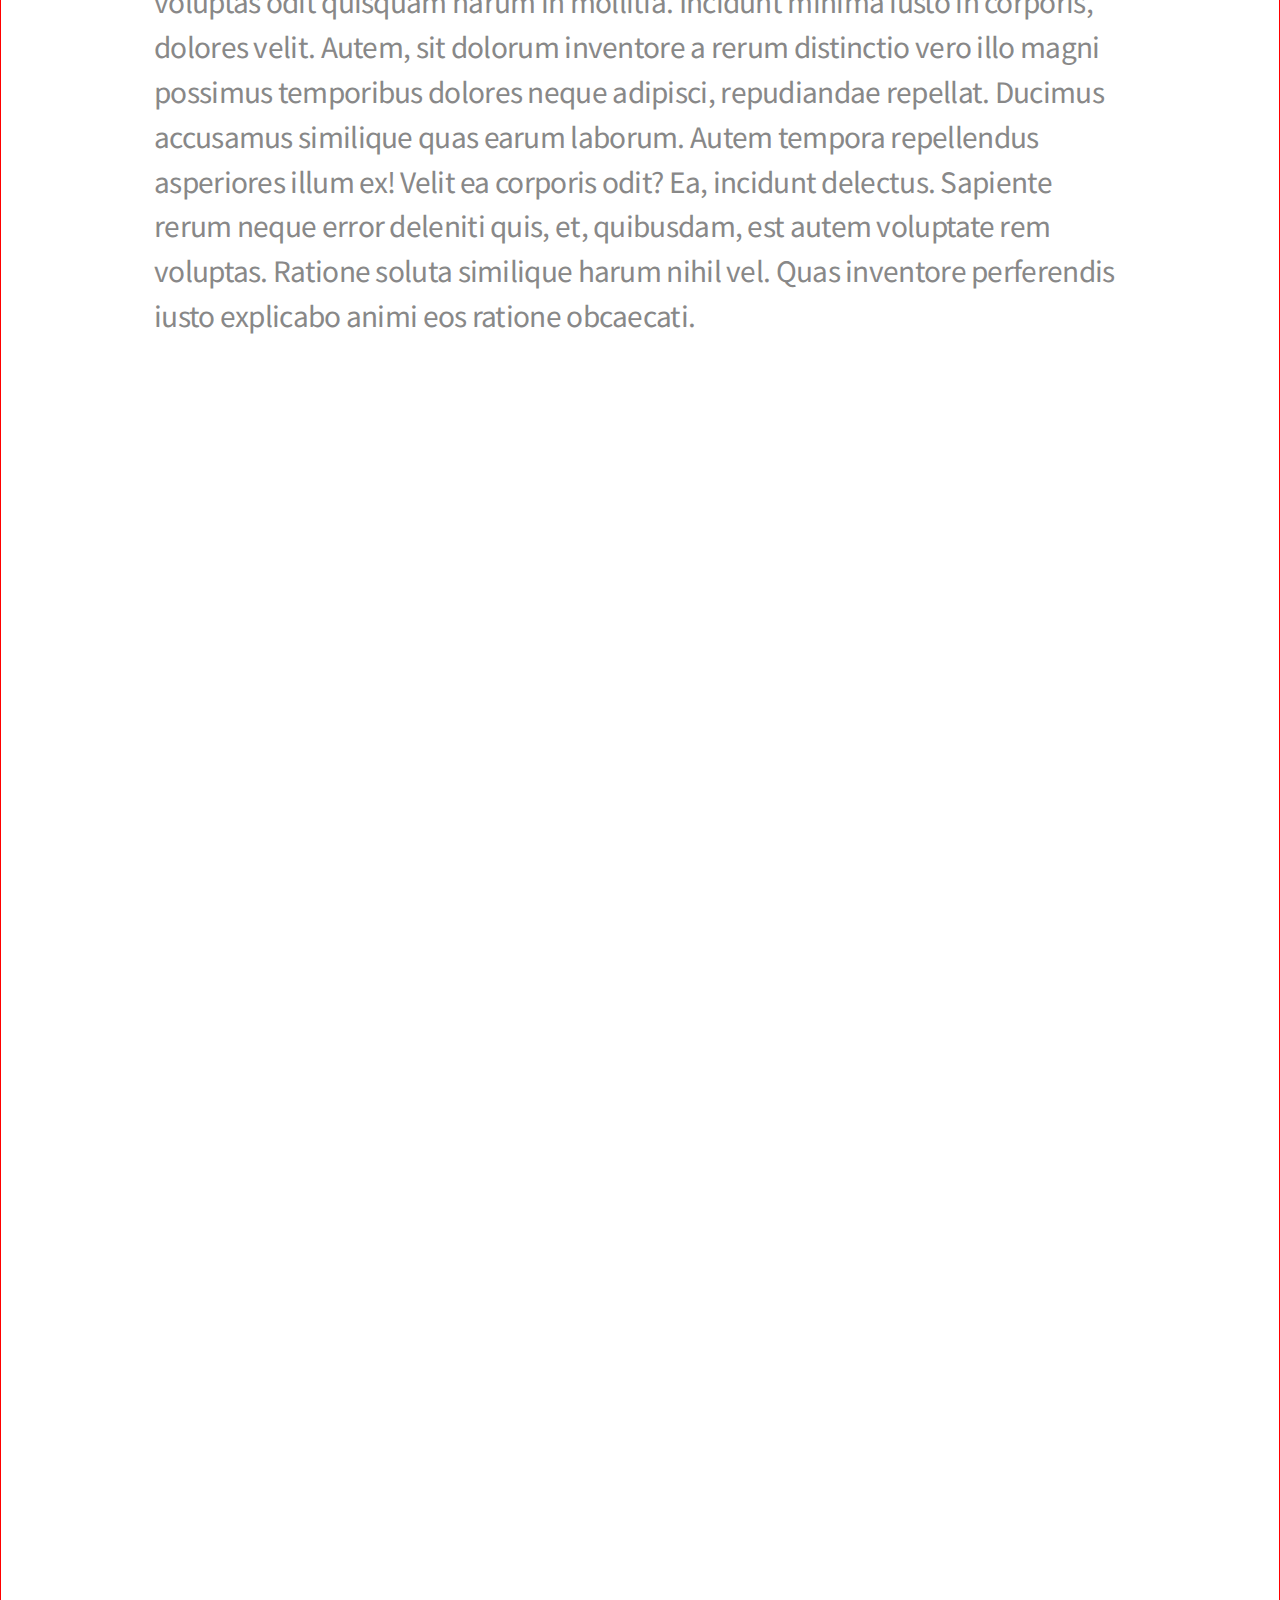
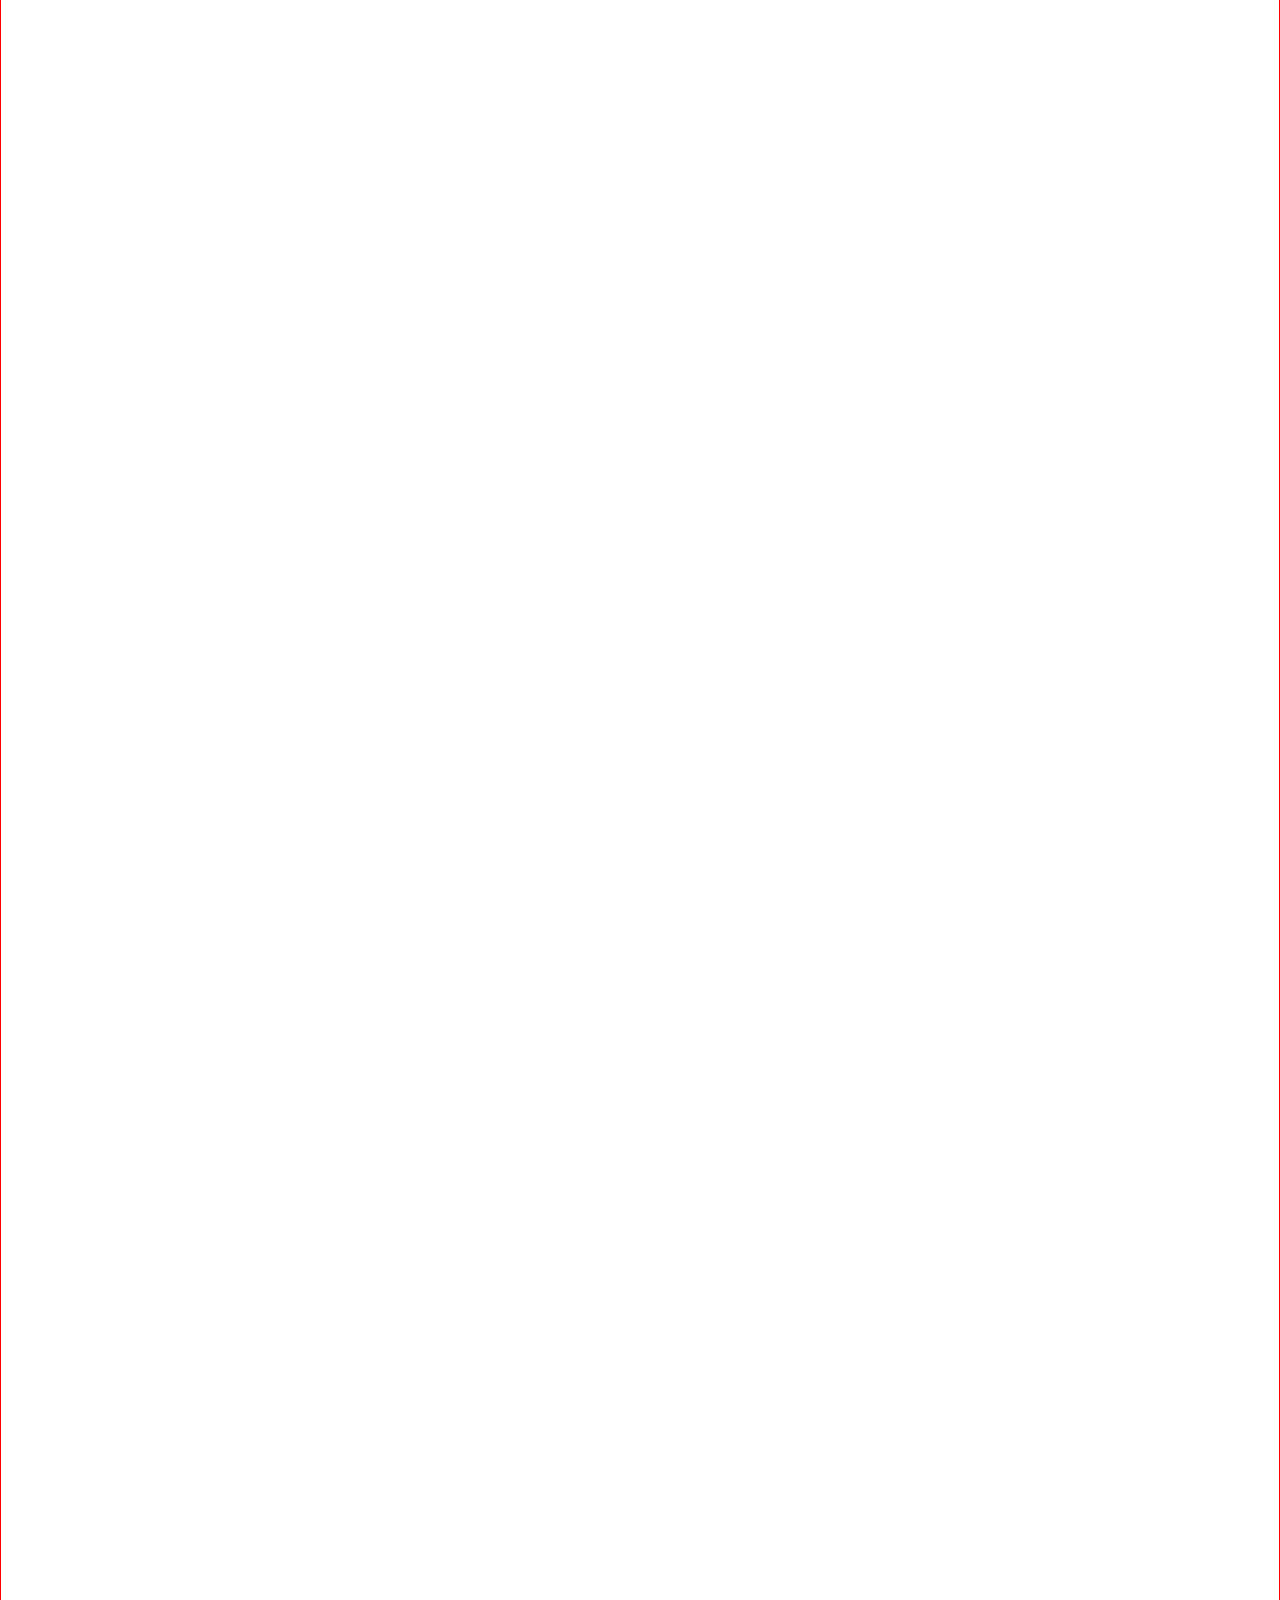
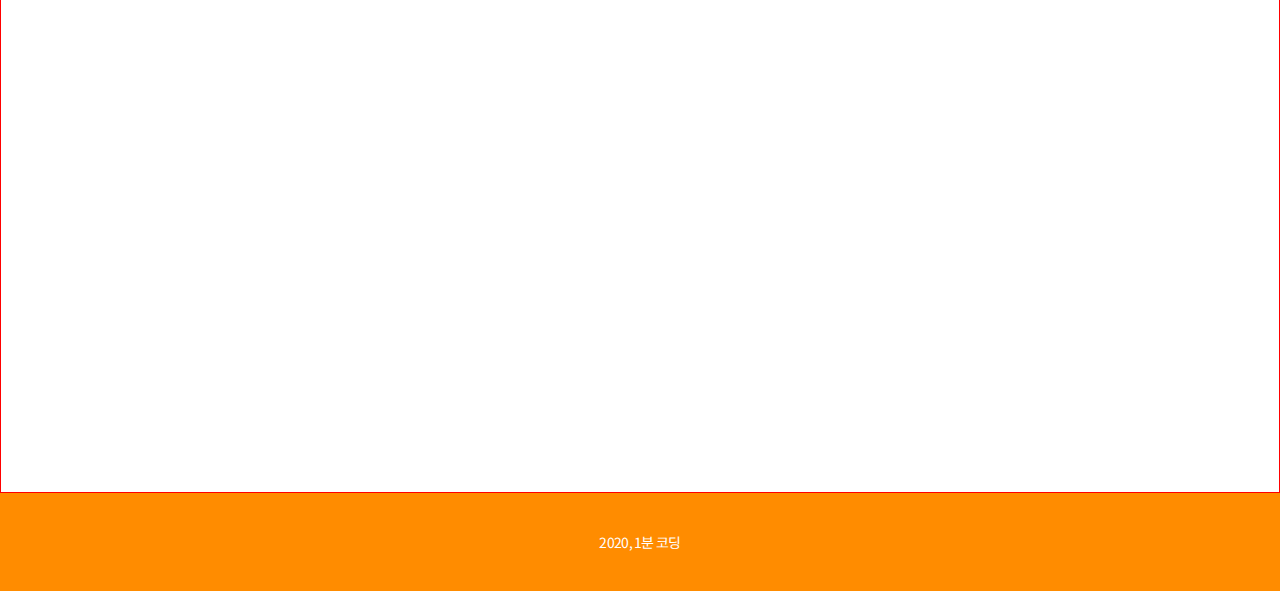
==== commit b19b8205: "feat: 비디오 인터랙션 적용" ====
--- a/index.html
+++ b/index.html
@@ -35,6 +35,10 @@
 
       <section class="scroll-section" id="scroll-section-0">
         <h1>AirMug Pro</h1>
+        <div class="sticky-elem sticky-elem-canvas">
+          <canvas id="vidoe-canvas-0" width="1920" height="1080"></canvas>
+        </div>
+
         <div class="sticky-elem main-message a">
           <p>온전히 빠져들게 하는 <br />초고급 세라믹</p>
         </div>
--- a/css/main.css
+++ b/css/main.css
@@ -41,6 +41,7 @@
   width: 100%;
   height: 44px;
   padding: 0 1rem;
+  z-index: 10;
 }
 
 .local-nav {
@@ -53,6 +54,7 @@
   height: 52px;
   border-bottom: 1px solid #ddd;
   padding: 0 1rem;
+  z-index: 11;
 }
 
 .global-nav-links,
@@ -209,6 +211,11 @@
   display: none;
 }
 
+.sticky-elem-canvas {
+  top: 0;
+  background: #ccc;
+}
+
 #show-scene-0 #scroll-section-0 .sticky-elem,
 #show-scene-1 #scroll-section-1 .sticky-elem,
 #show-scene-2 #scroll-section-2 .sticky-elem,
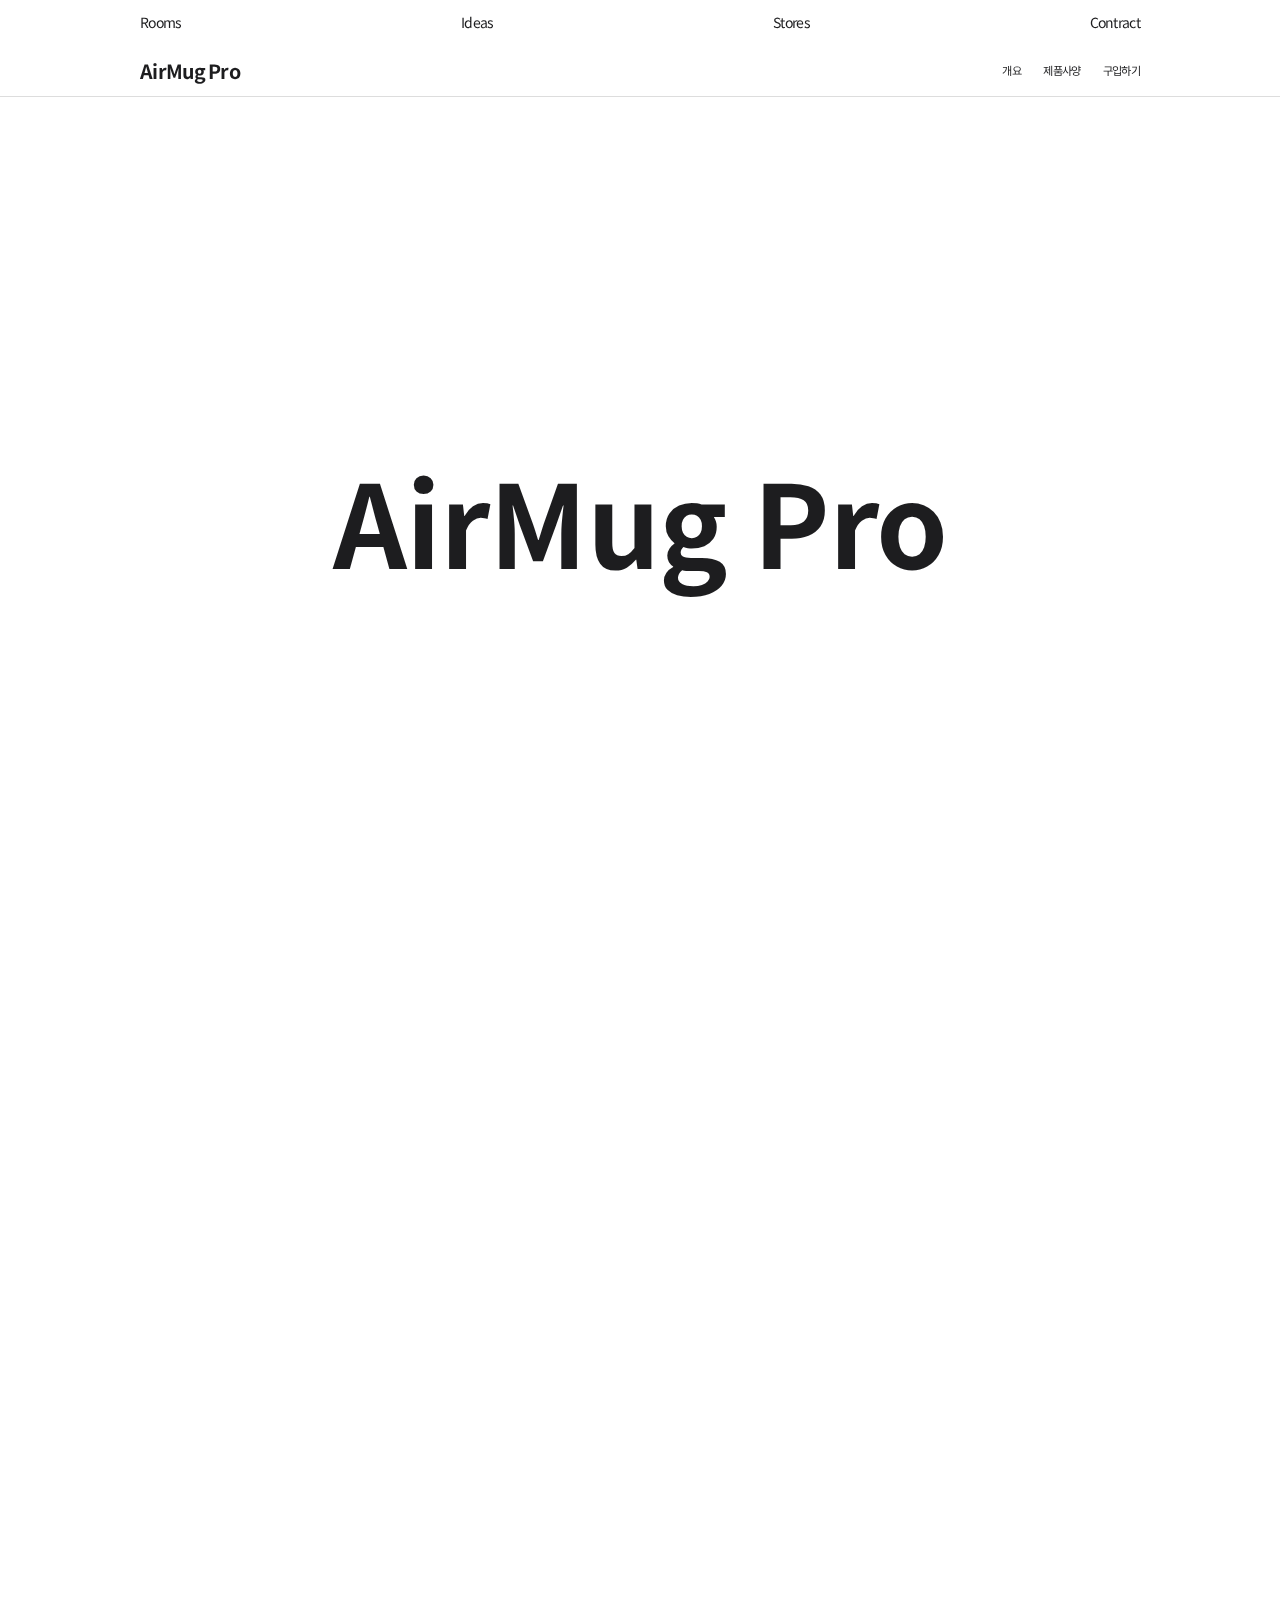
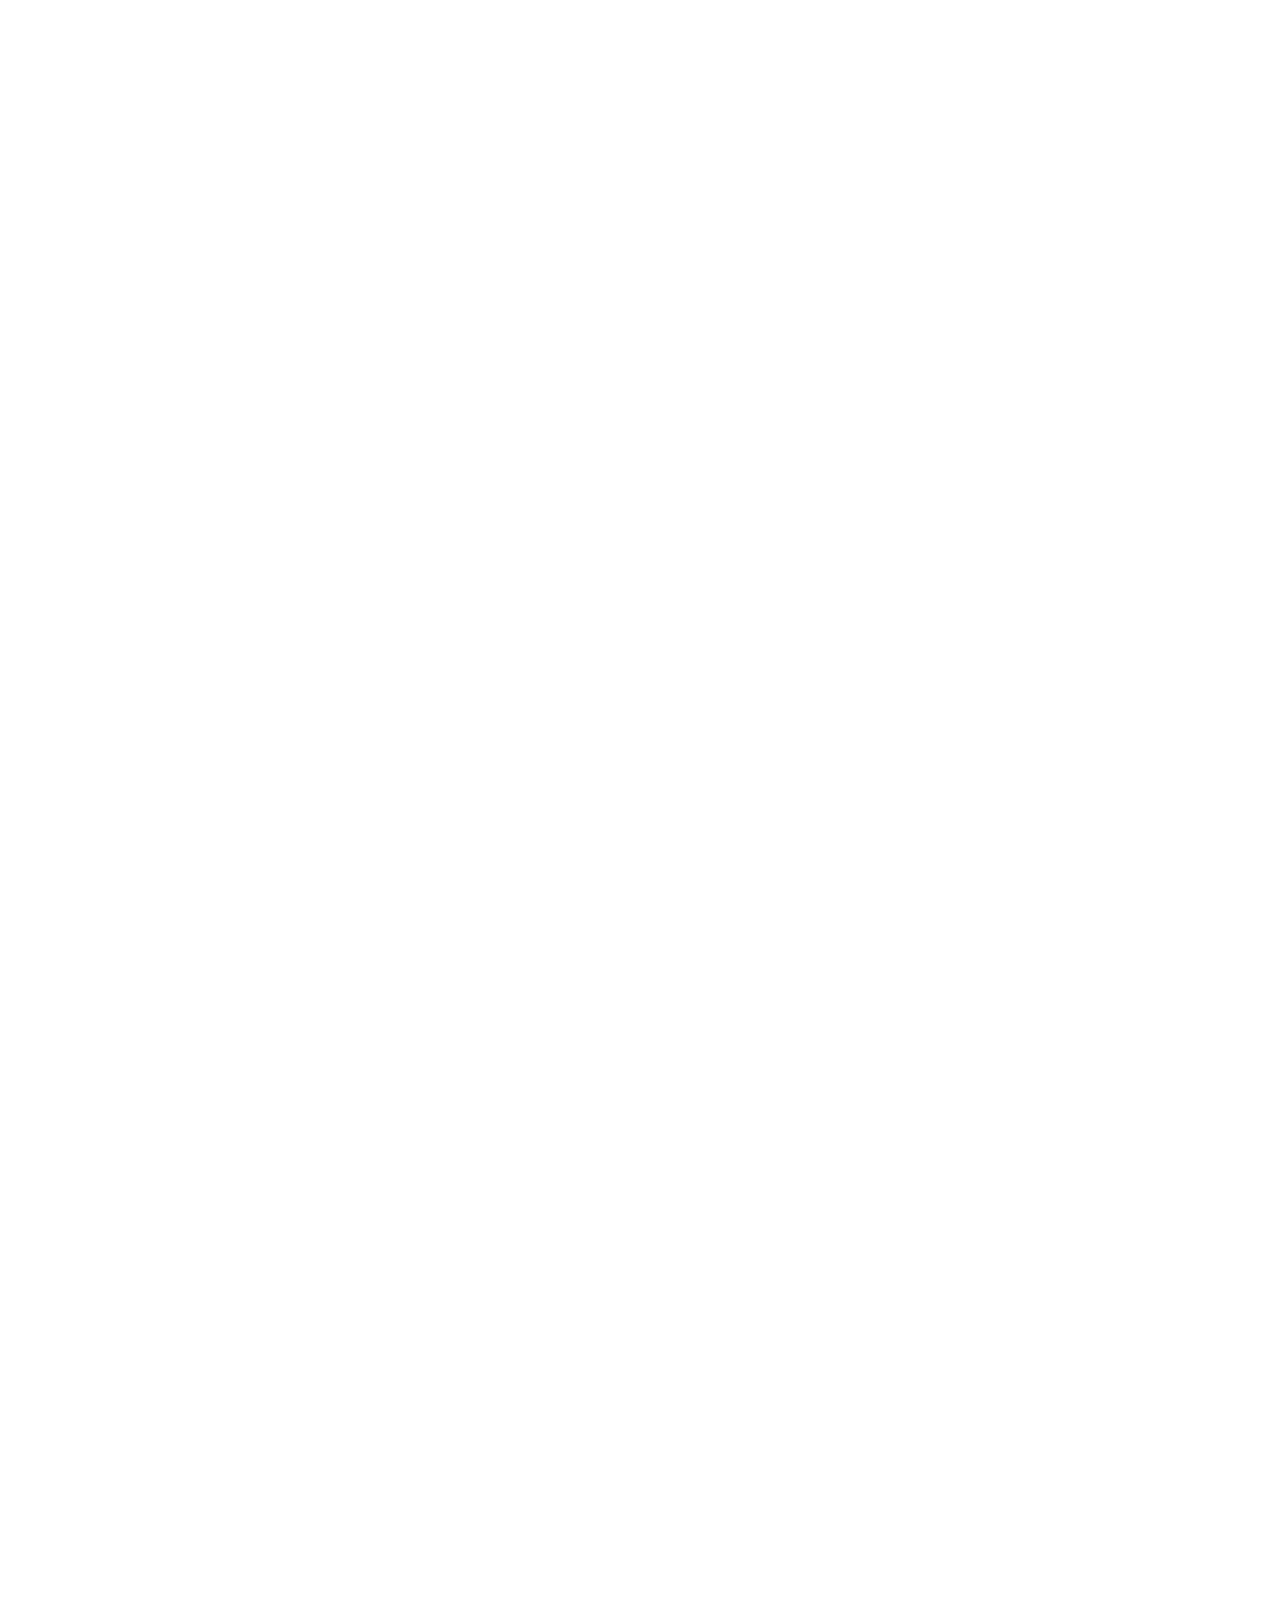
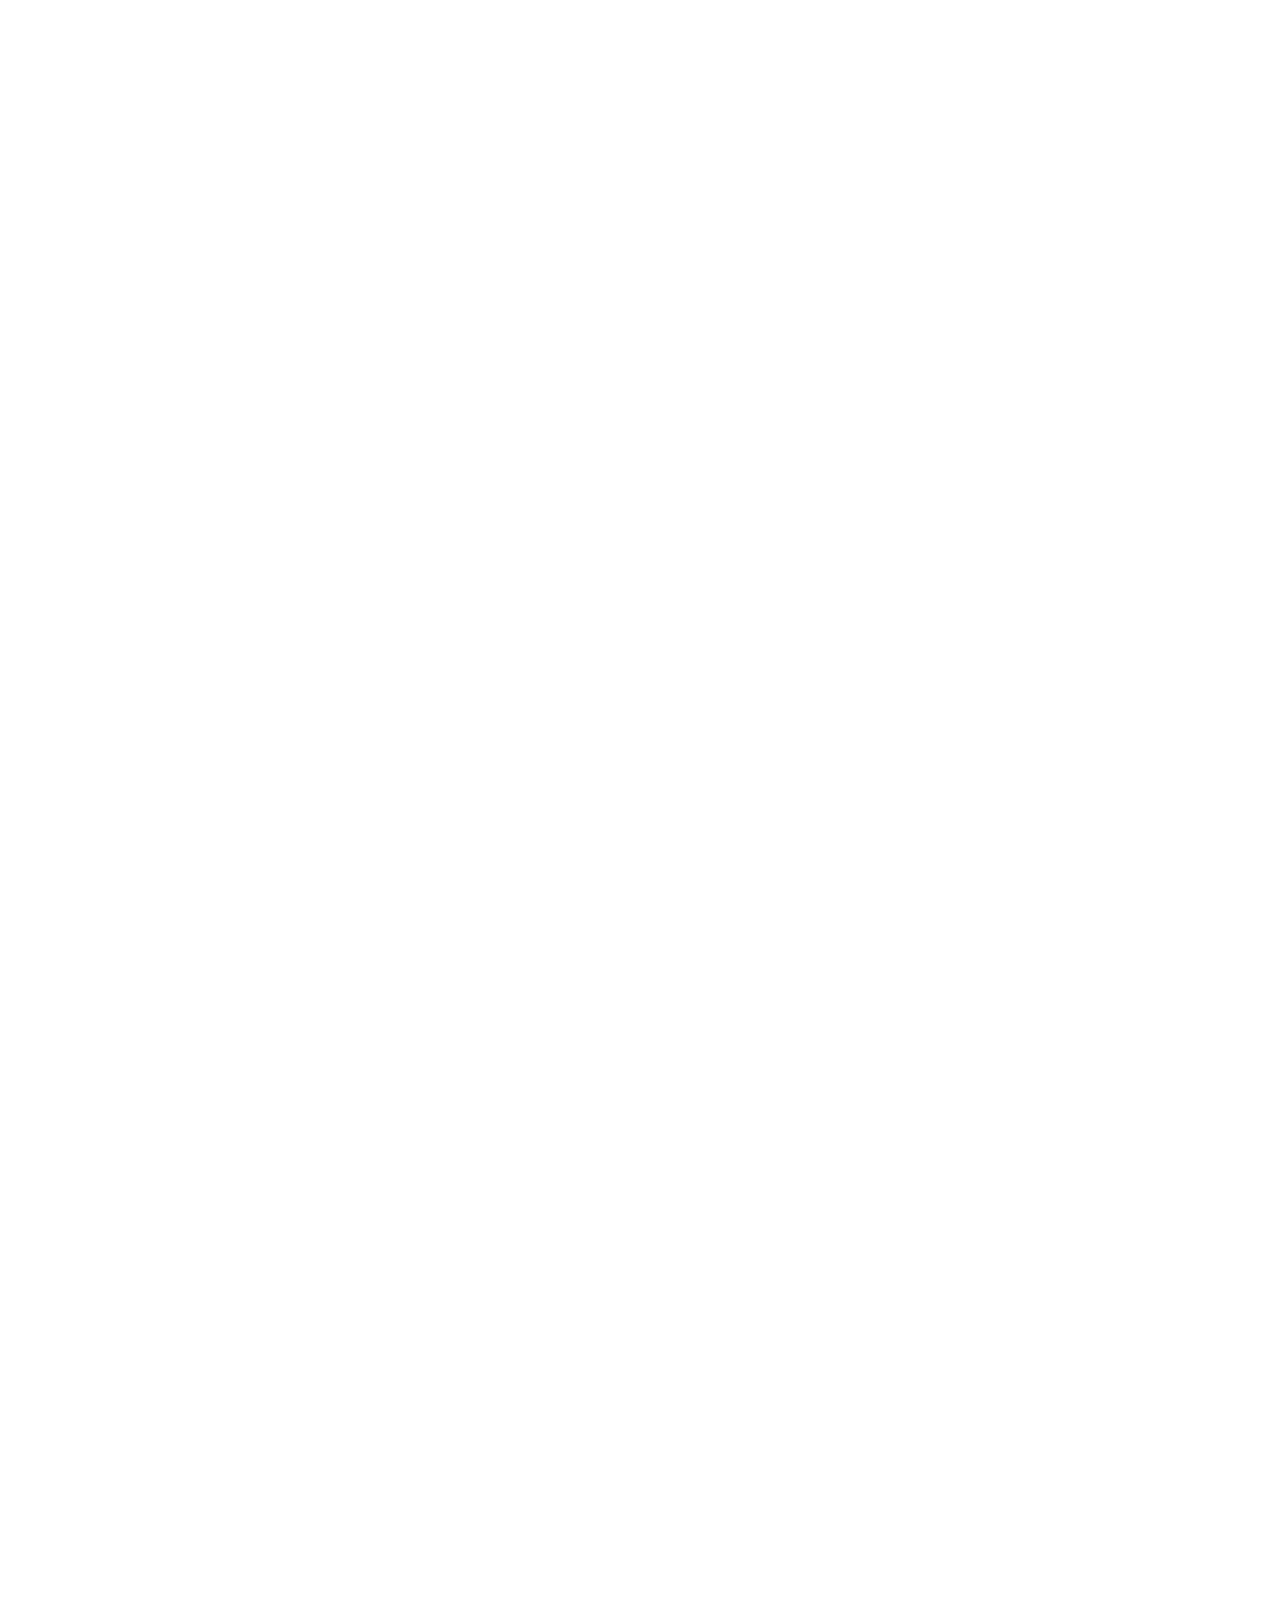
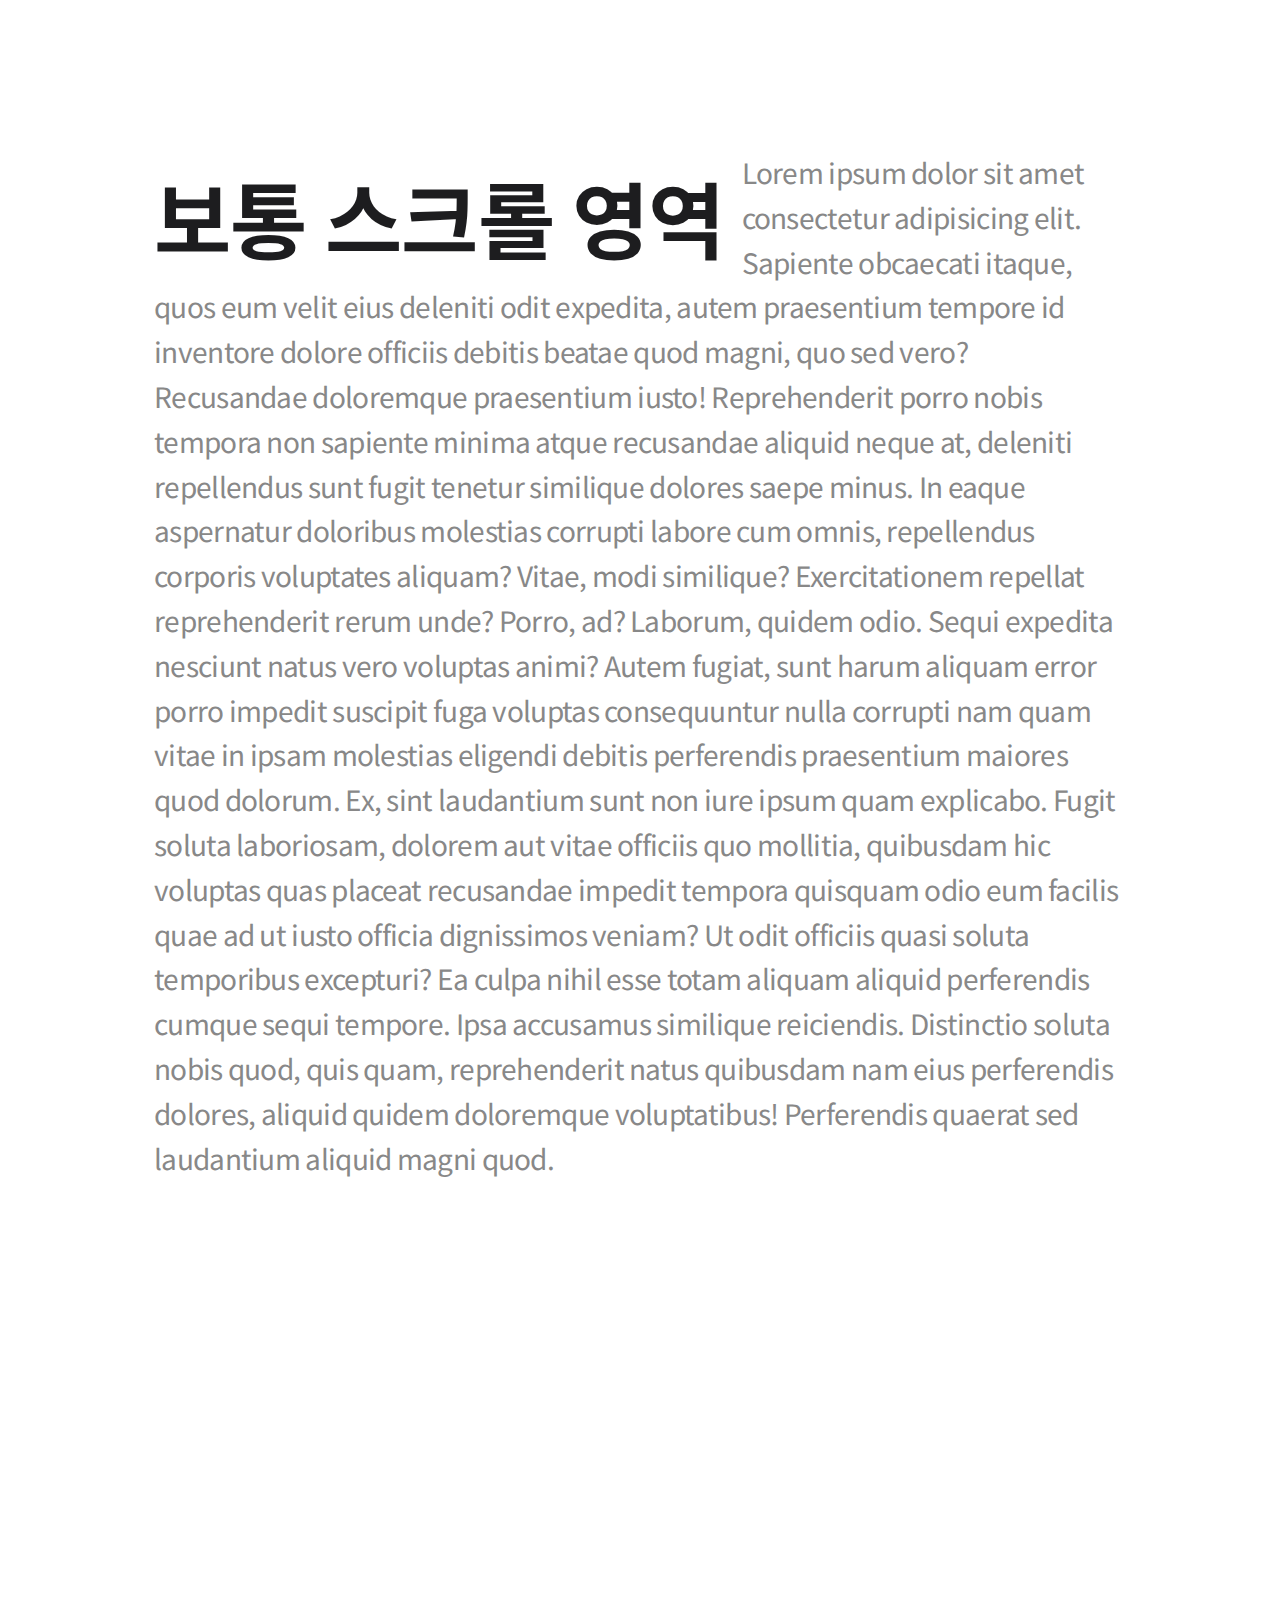
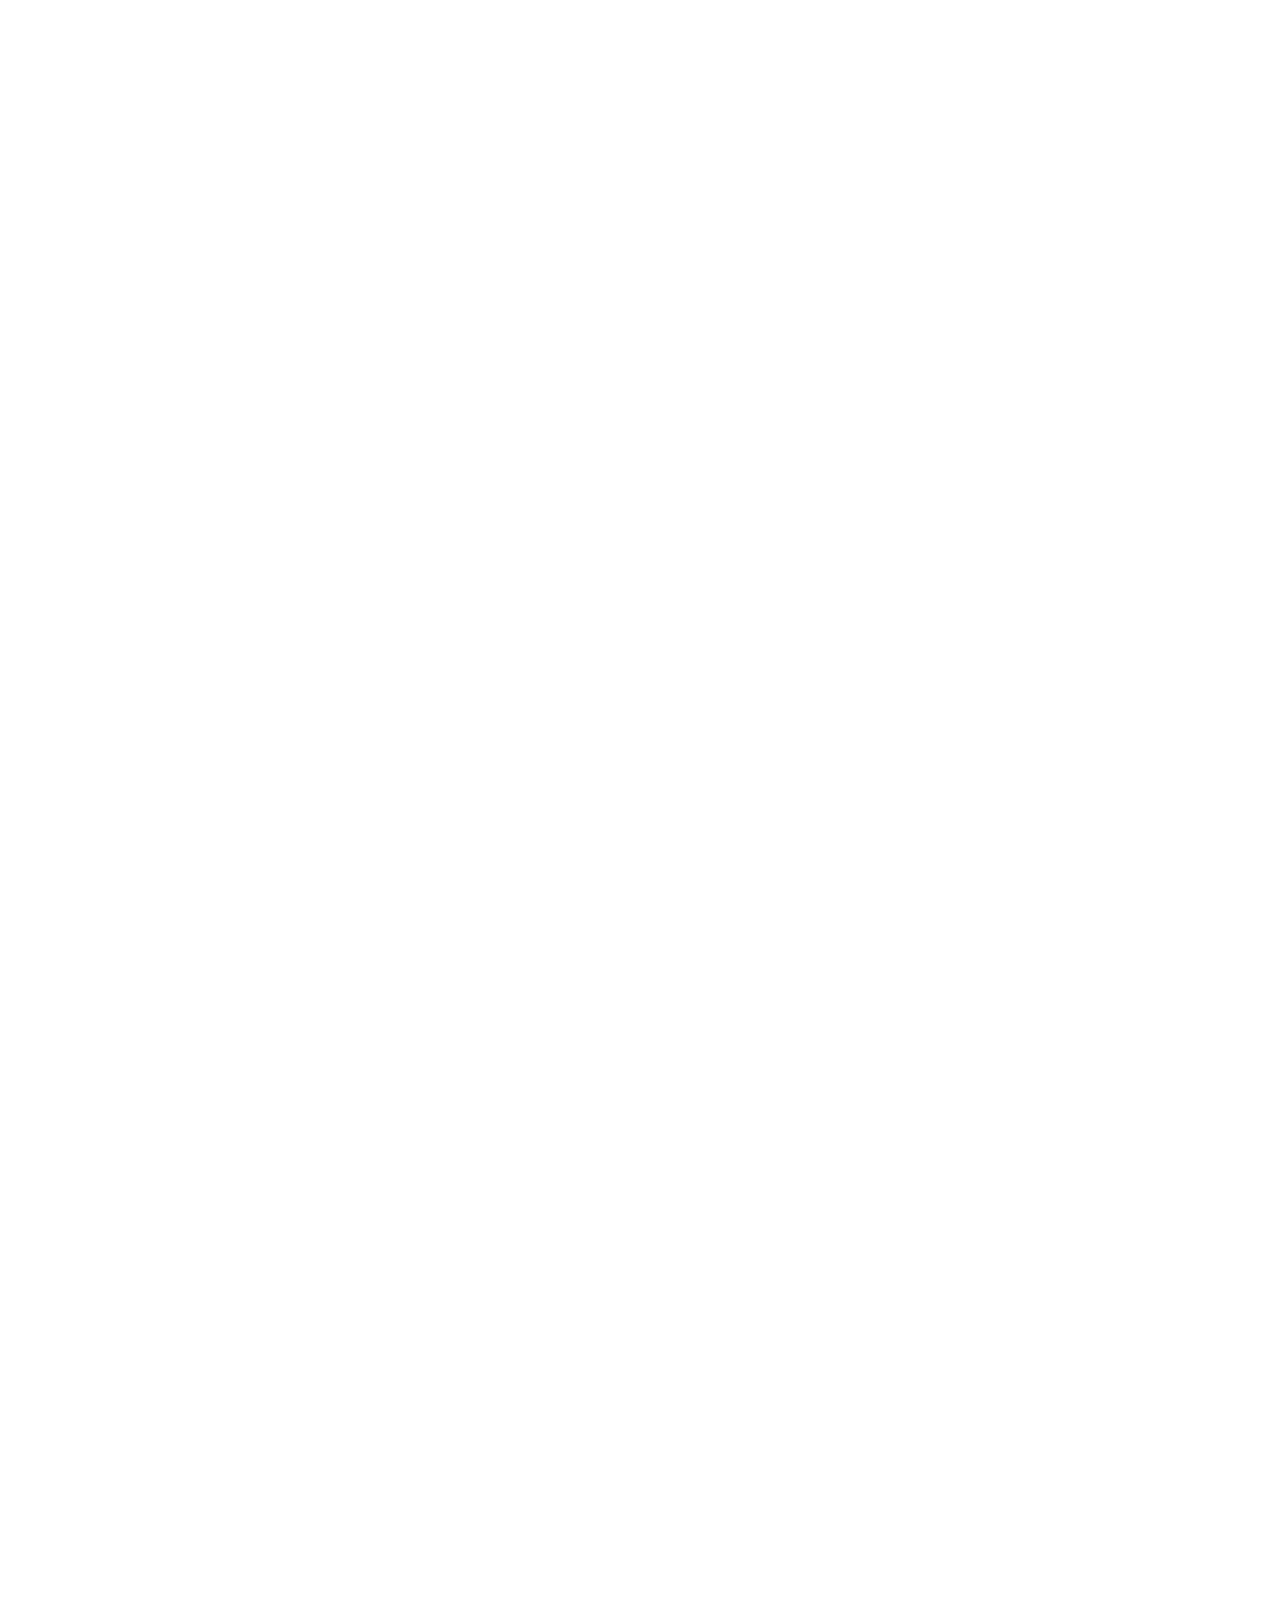
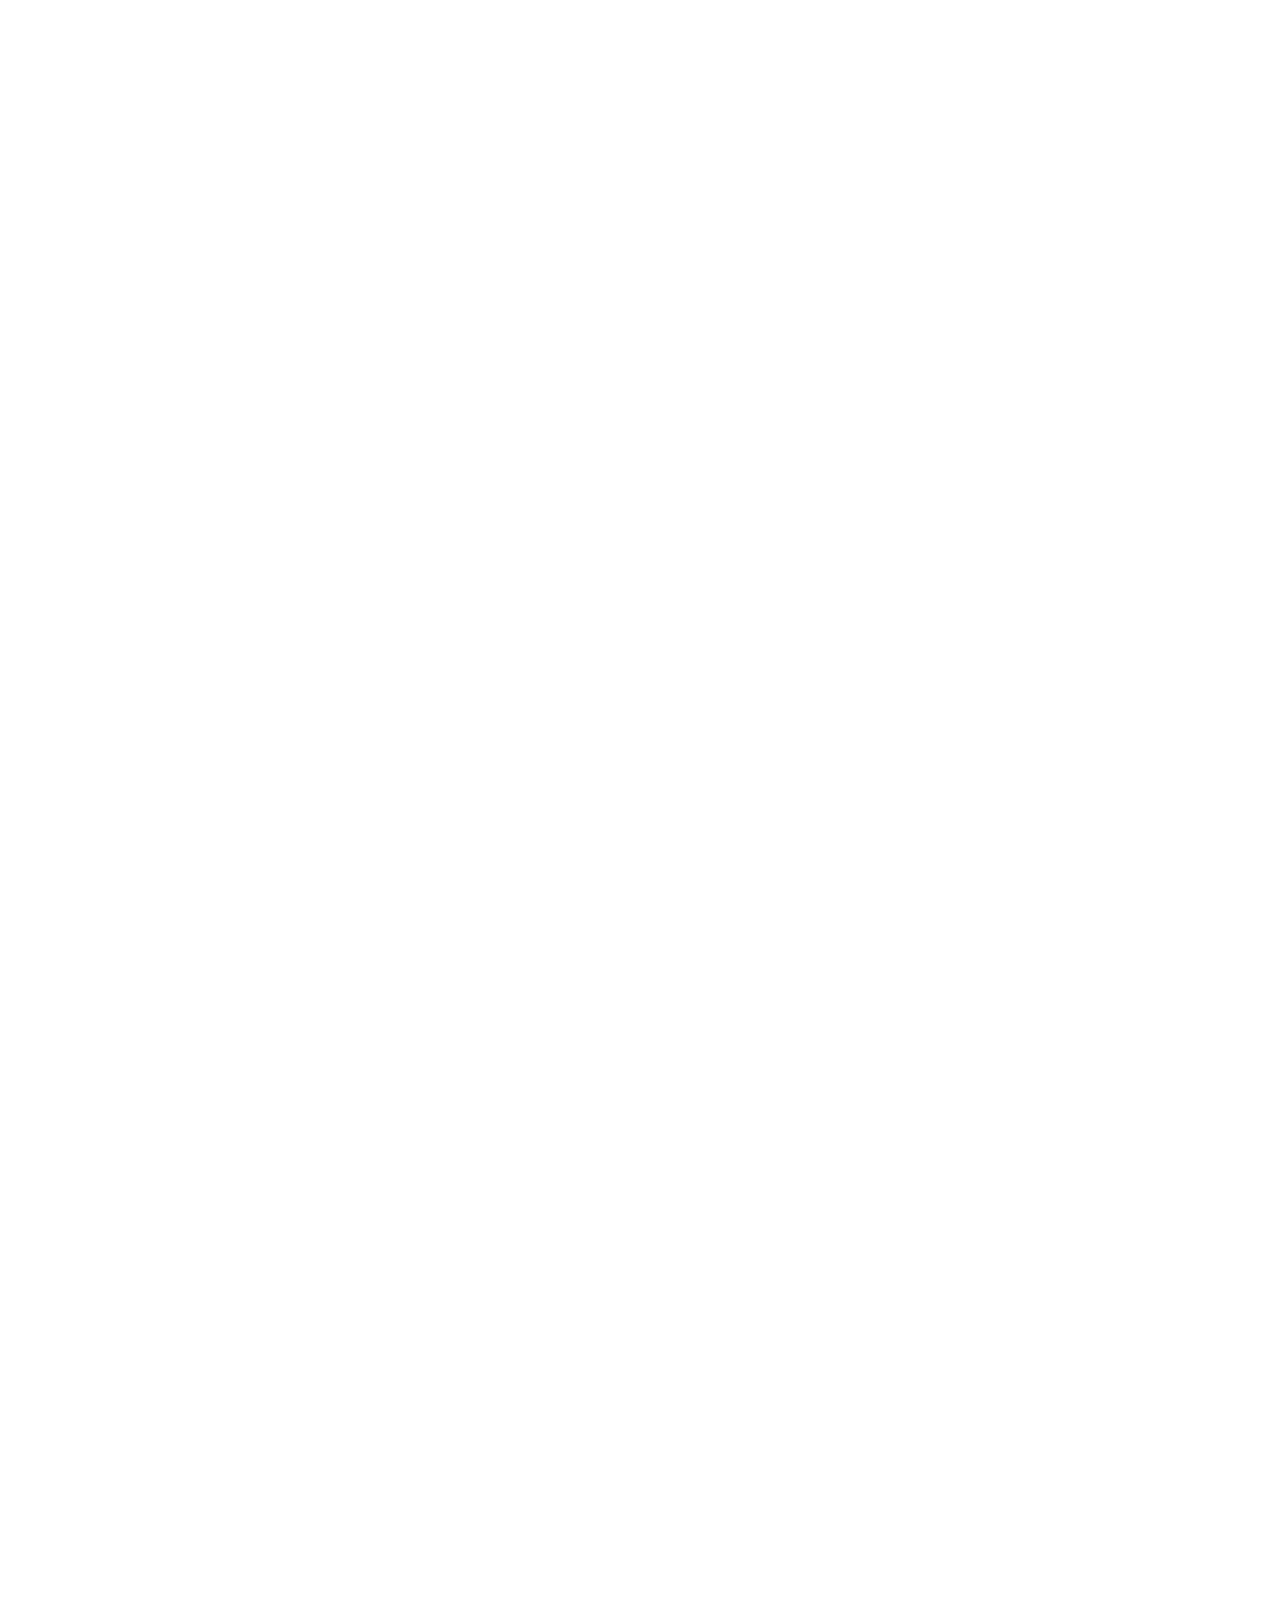
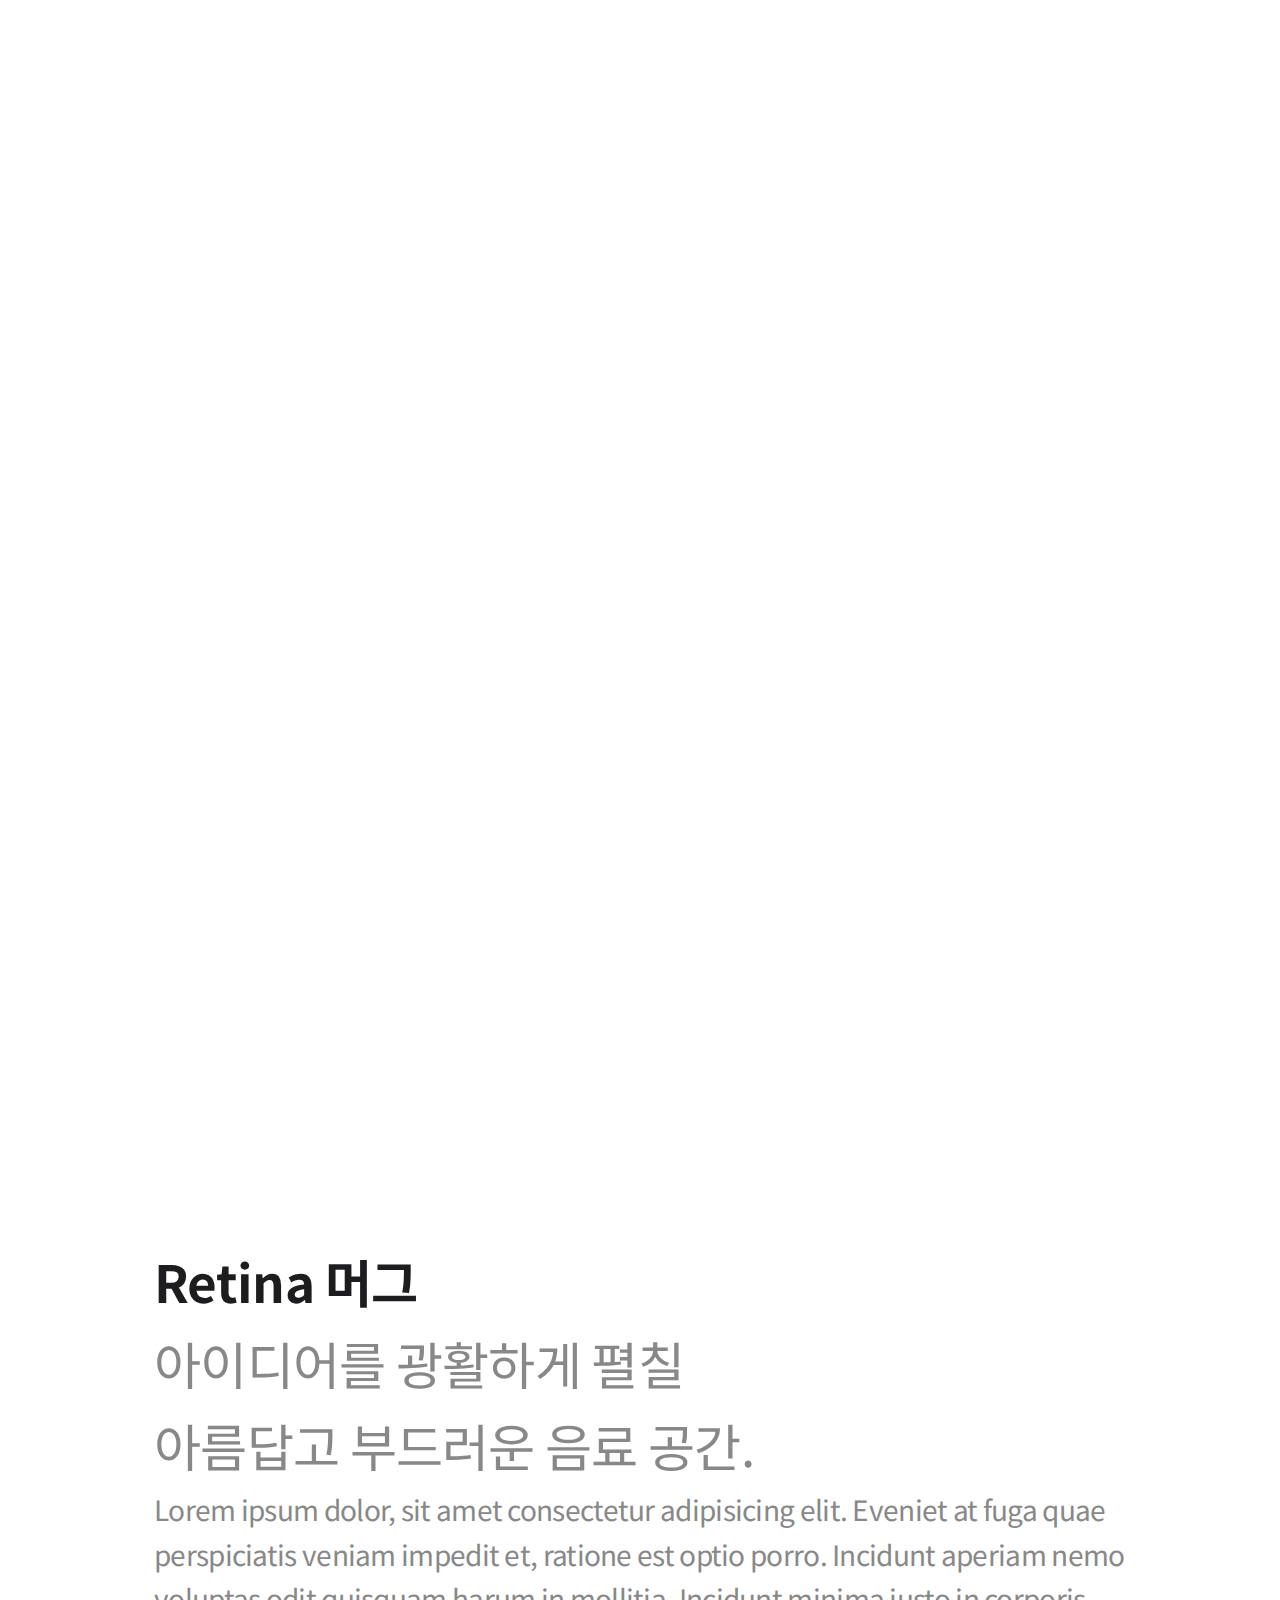
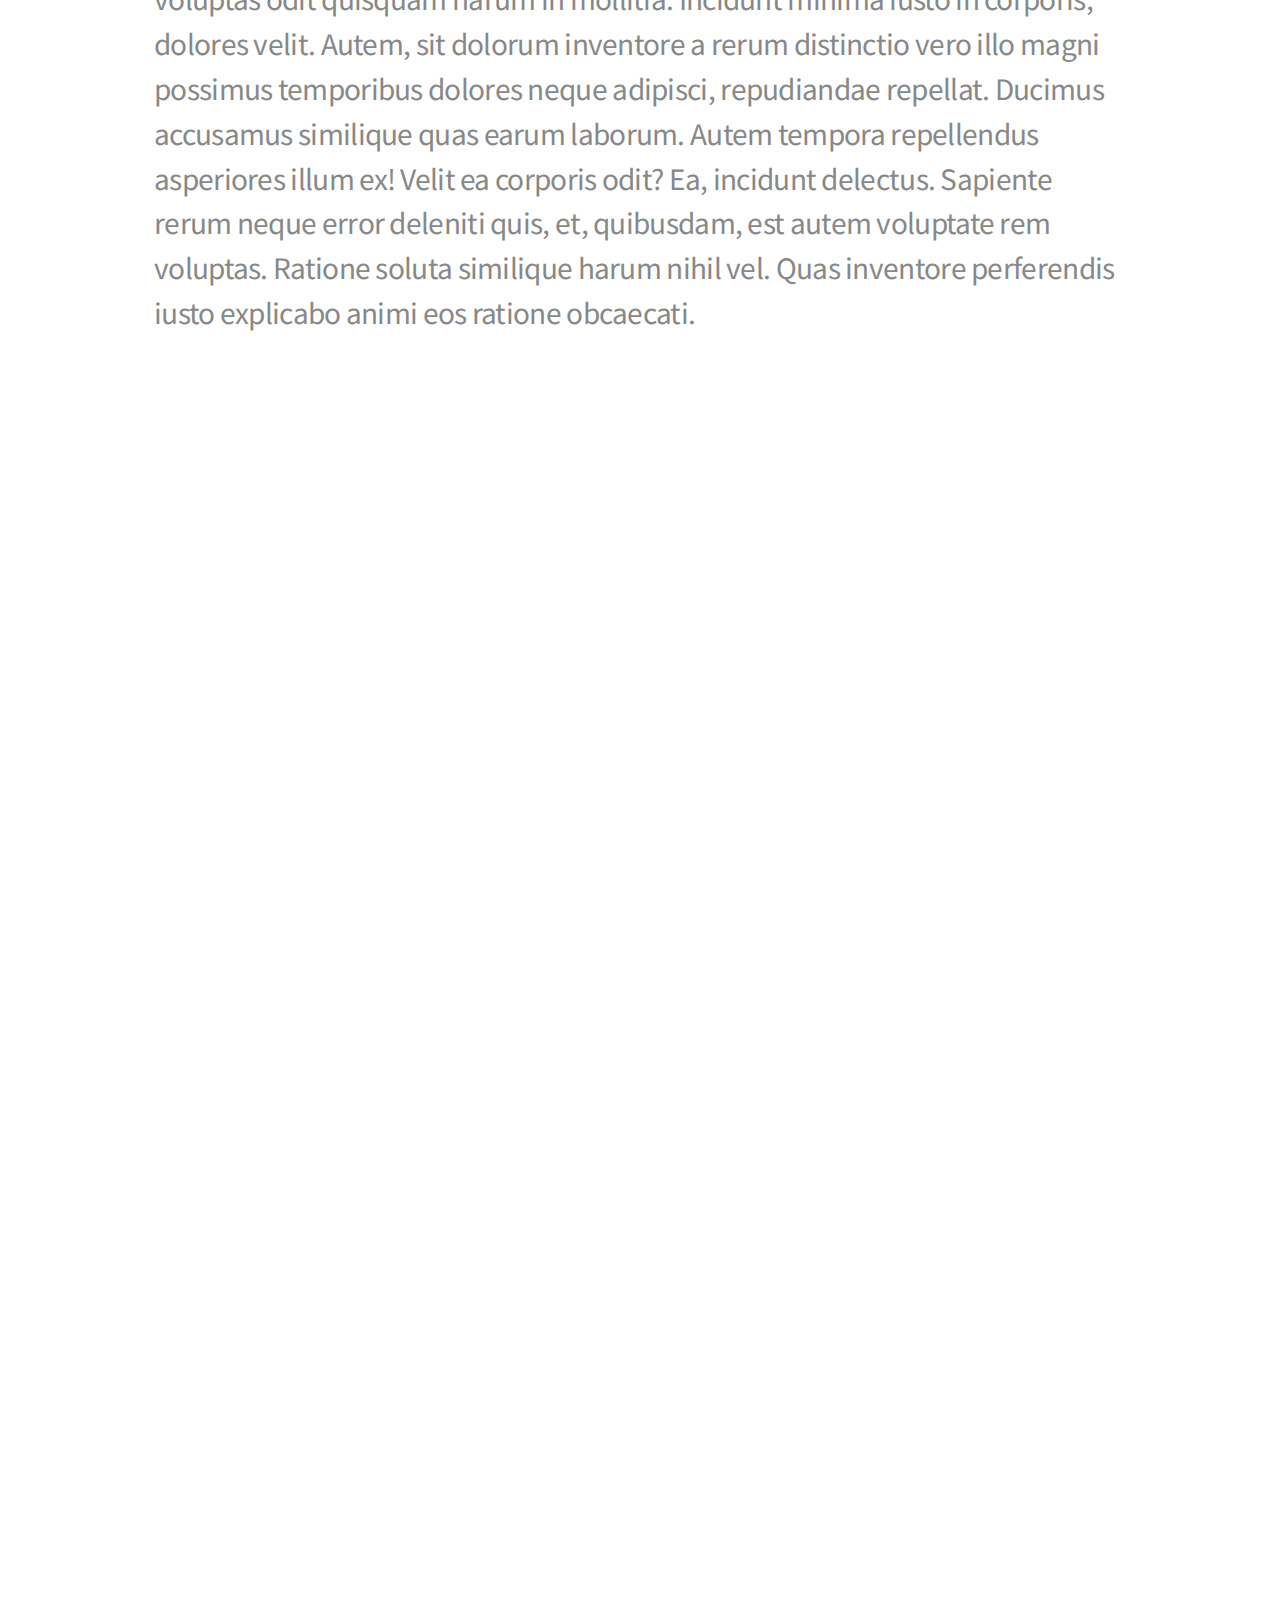
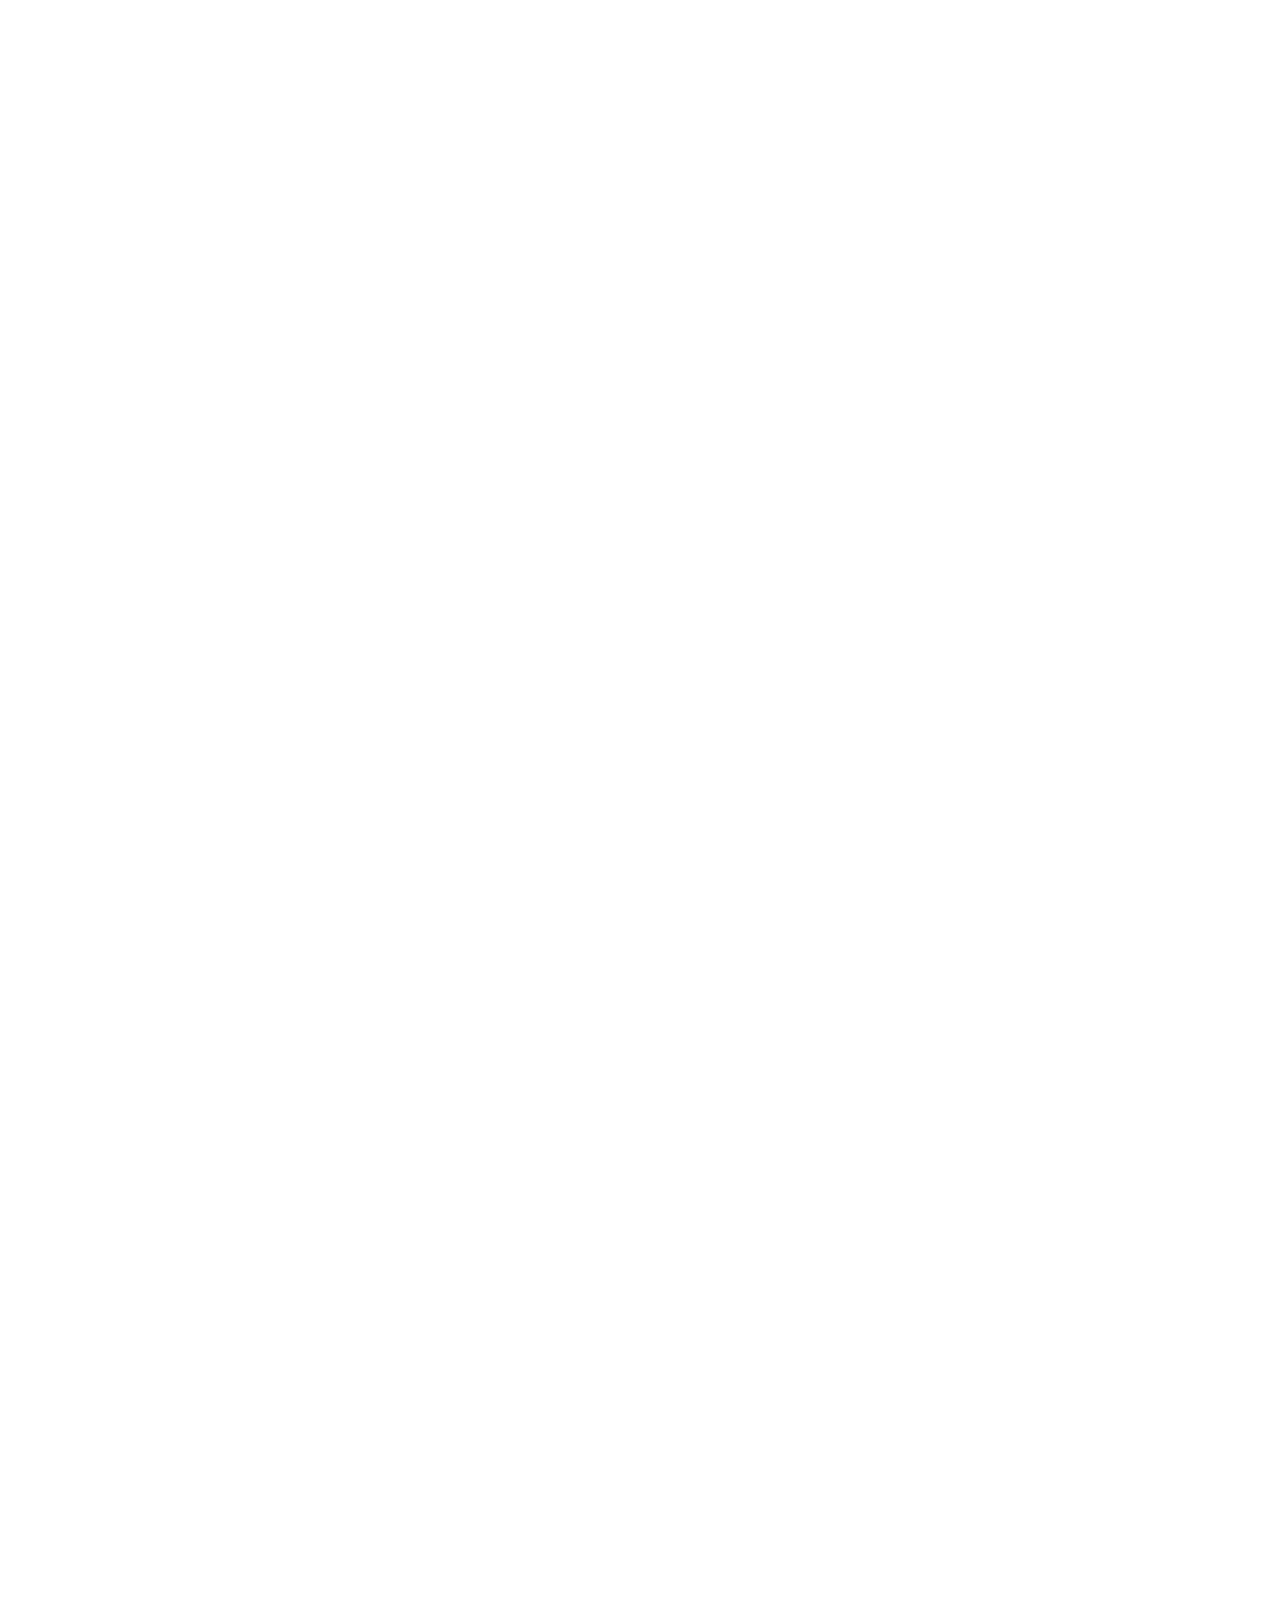
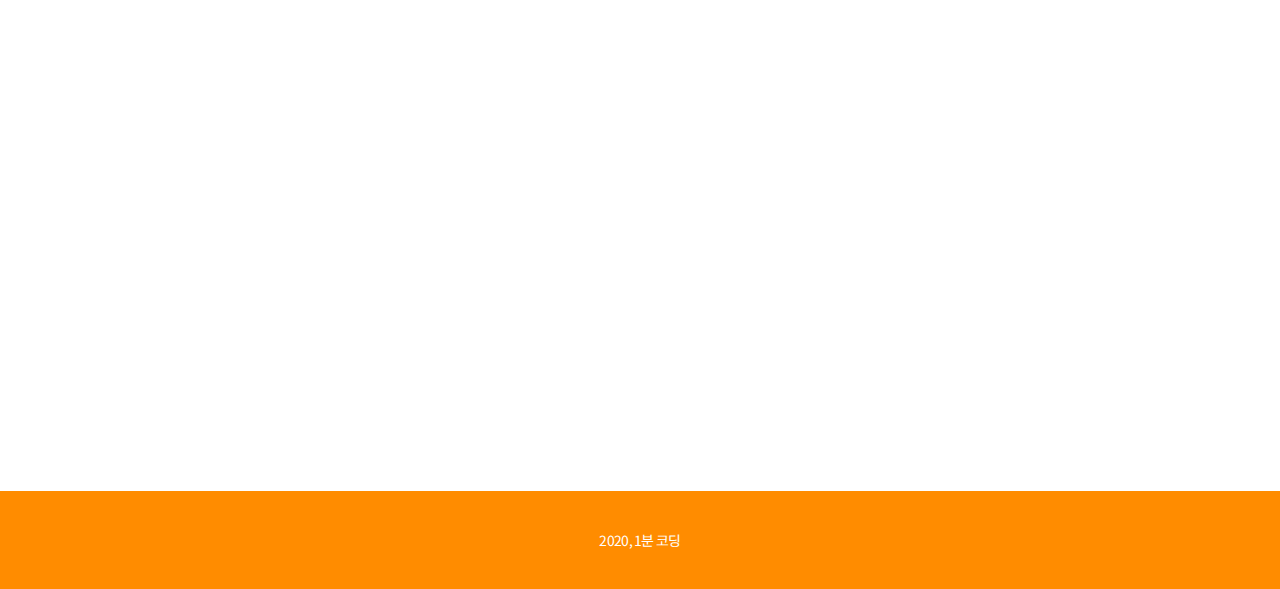
==== commit c4bd2514: "feat: 캔버스를 창 사이즈에 맞추기" ====
--- a/index.html
+++ b/index.html
@@ -37,6 +37,9 @@
         <h1>AirMug Pro</h1>
         <div class="sticky-elem sticky-elem-canvas">
           <canvas id="vidoe-canvas-0" width="1920" height="1080"></canvas>
+          <!-- canvas에 width, height는 고정해 두고 
+          css의 transform의 scale을 조정해서 창에 fit 되도록 한다 
+          애플에서도 사용하는 방법 -->
         </div>
 
         <div class="sticky-elem main-message a">
--- a/css/main.css
+++ b/css/main.css
@@ -91,7 +91,6 @@
 
 .scroll-section {
   padding-top: 50vh;
-  border: 1px solid red;
 }
 
 #scroll-section-0 h1 {
@@ -213,7 +212,13 @@
 
 .sticky-elem-canvas {
   top: 0;
-  background: #ccc;
+  height: 100%;
+}
+
+.sticky-elem-canvas canvas {
+  position: absolute;
+  top: 50%;
+  left: 50%;
 }
 
 #show-scene-0 #scroll-section-0 .sticky-elem,
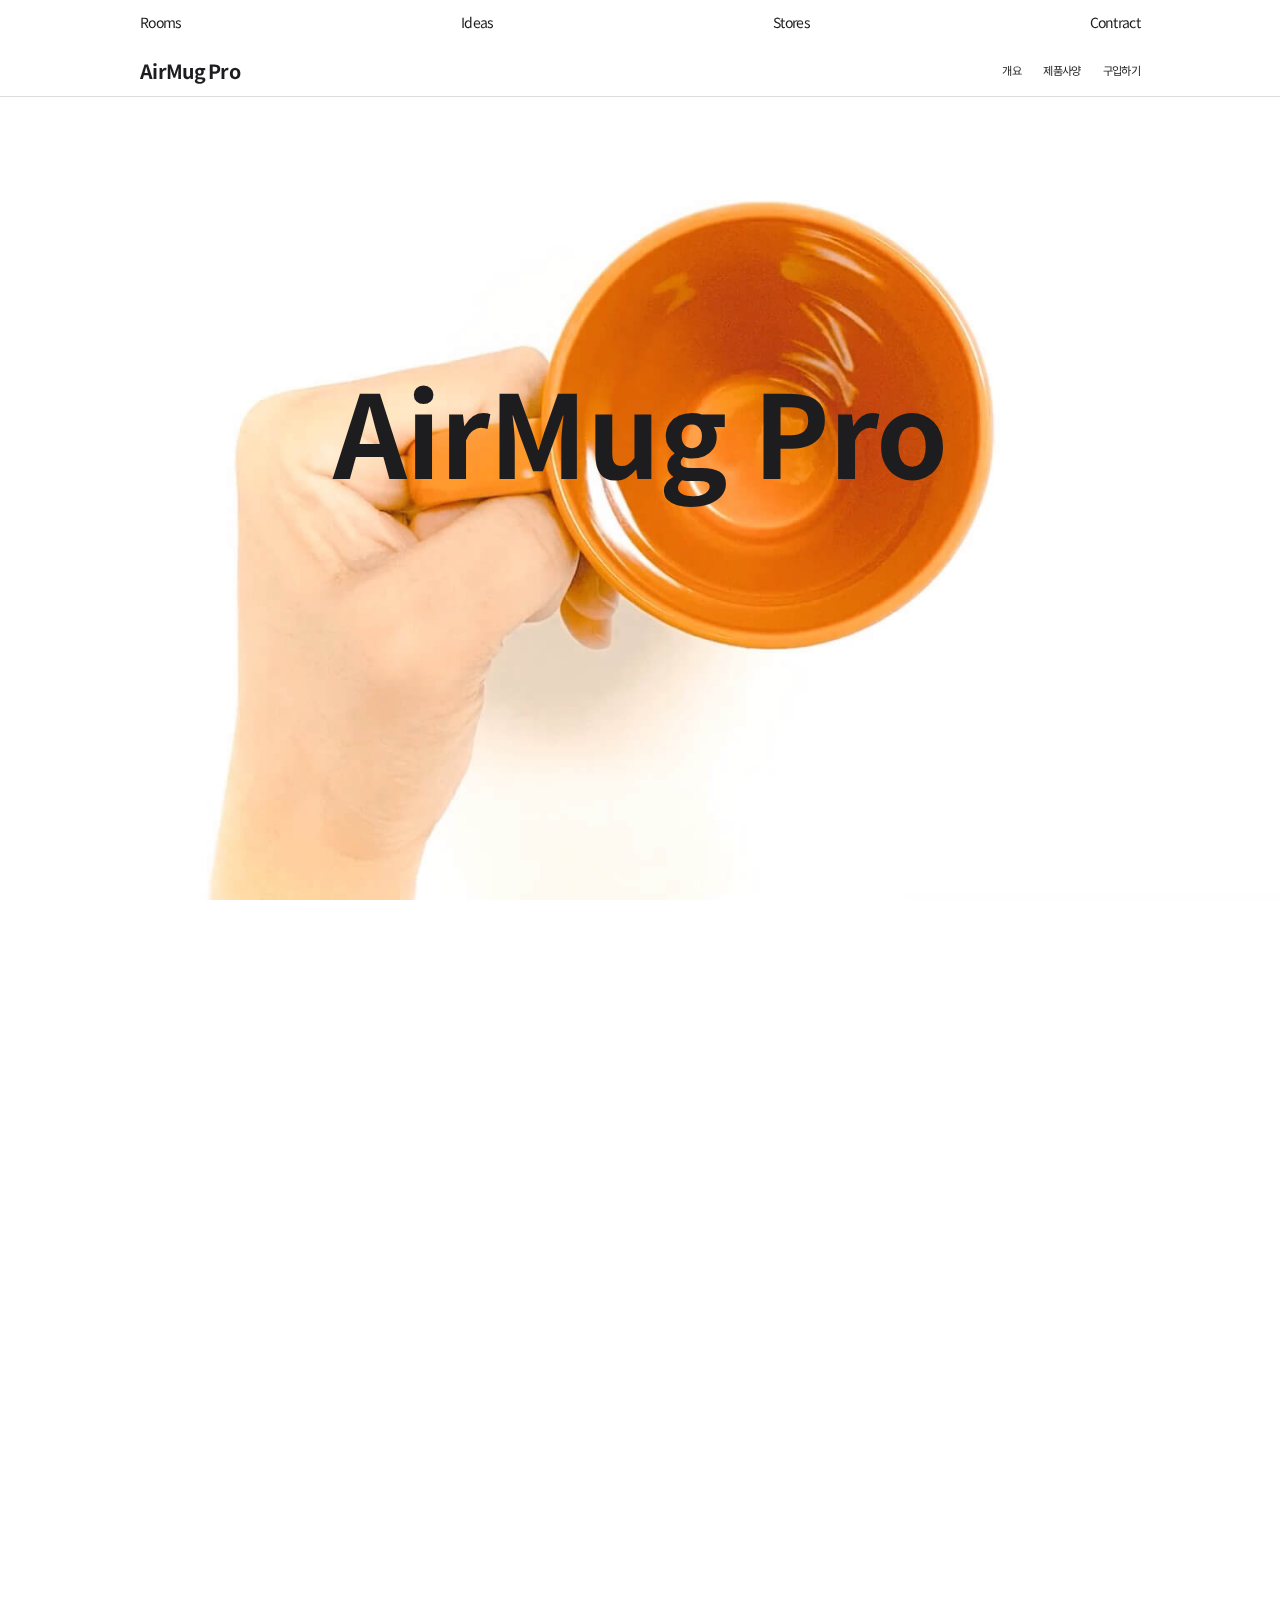
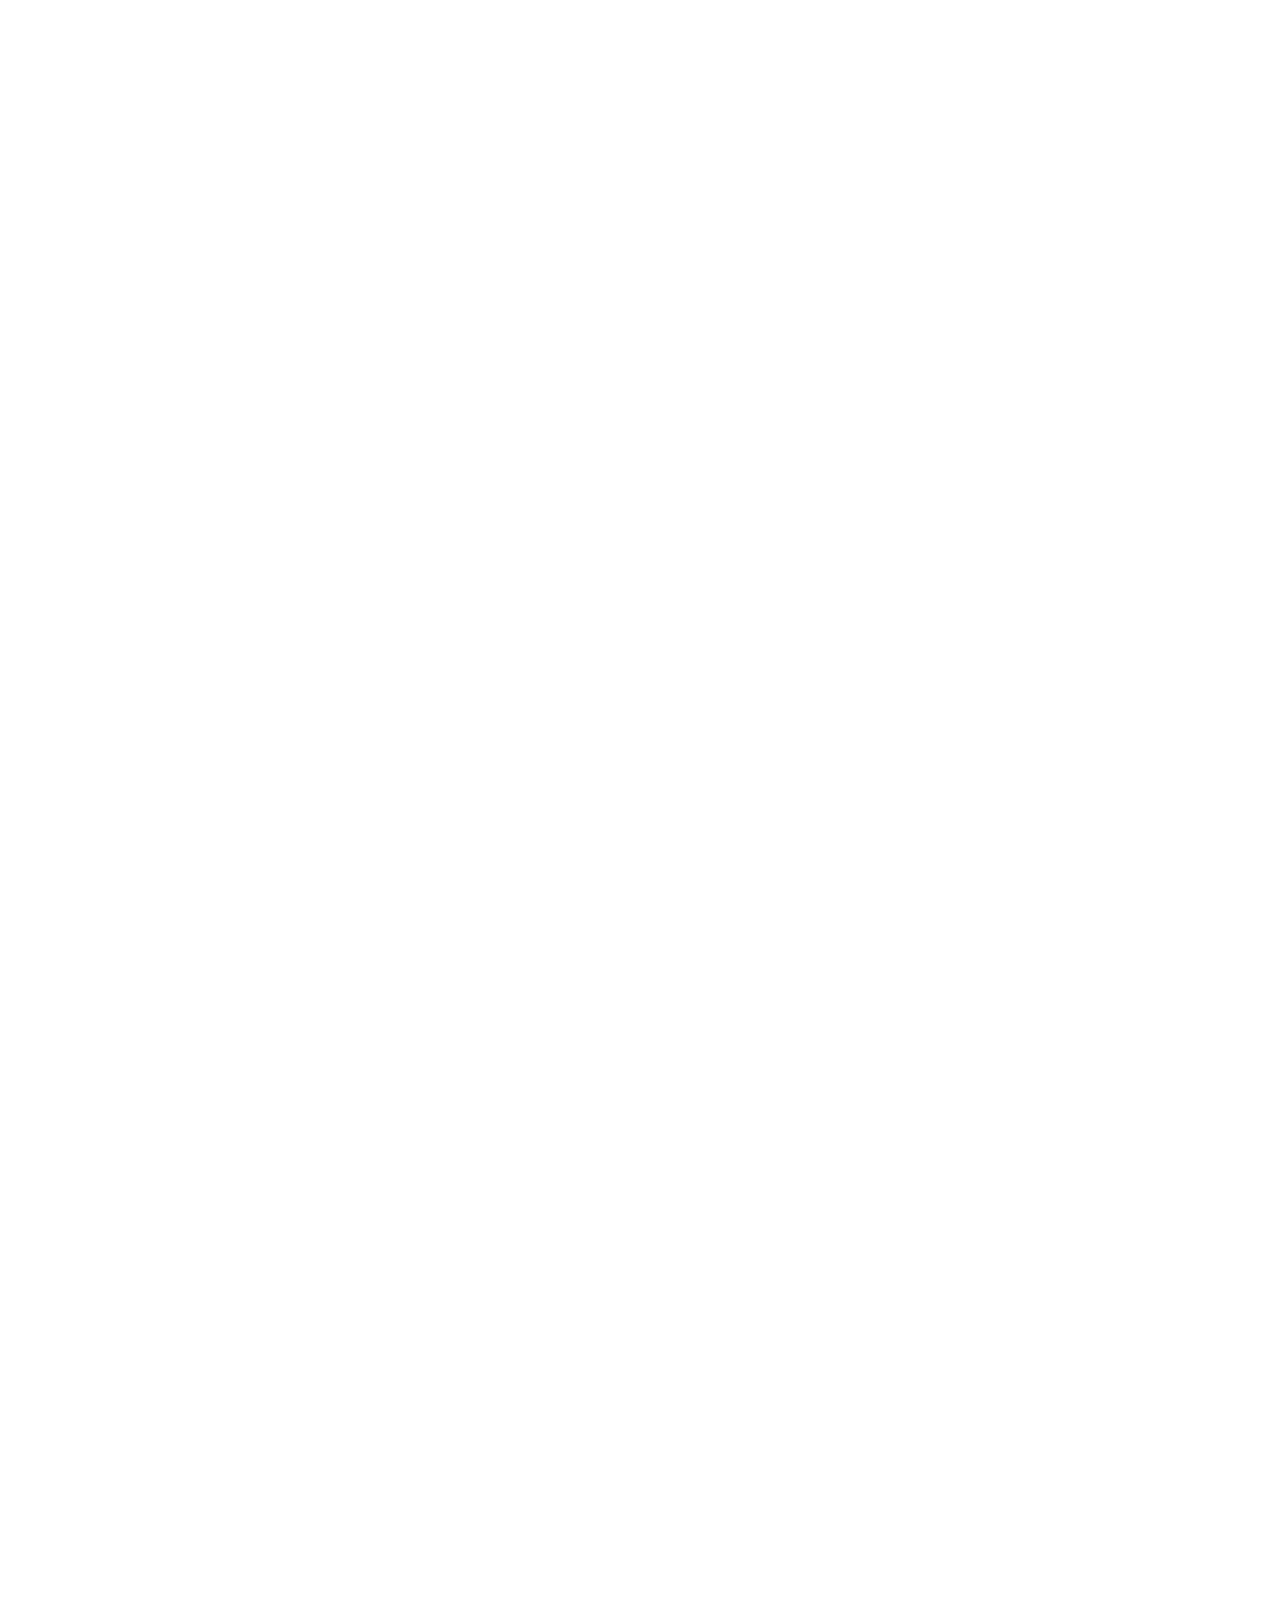
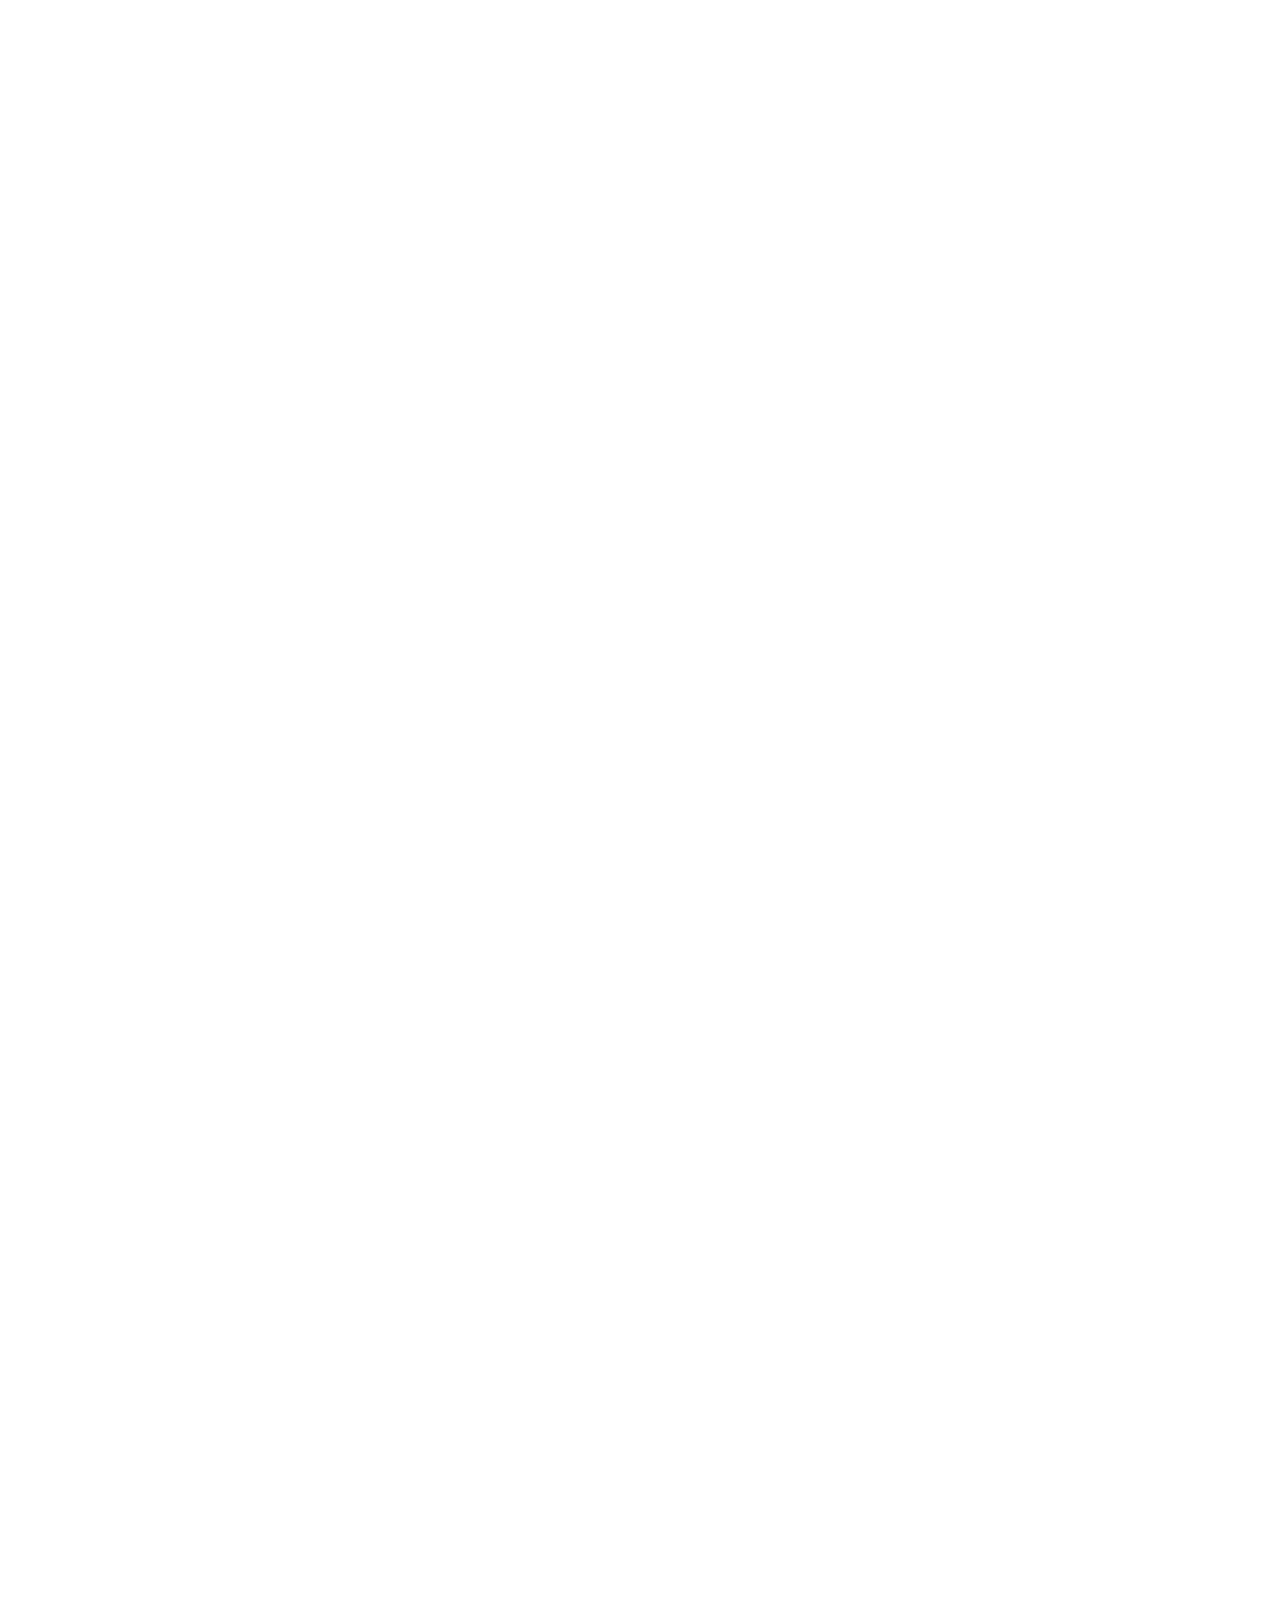
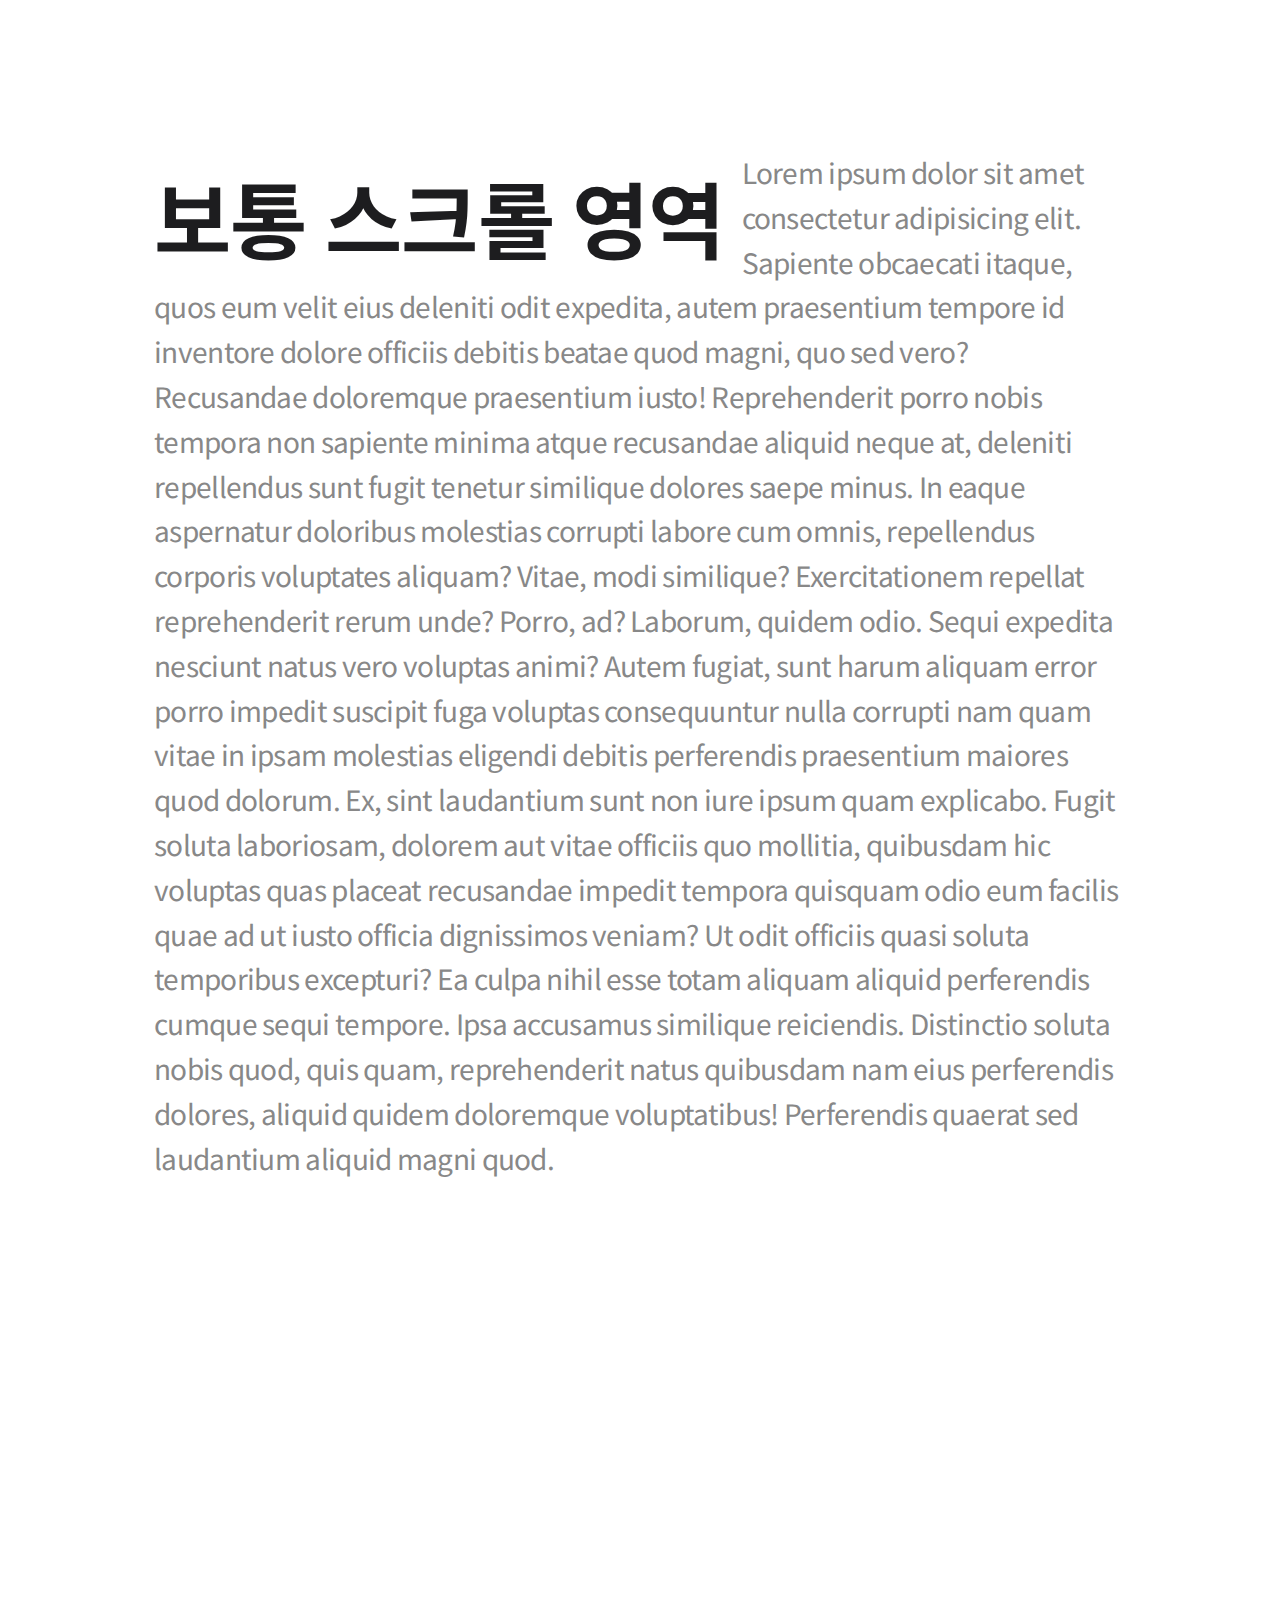
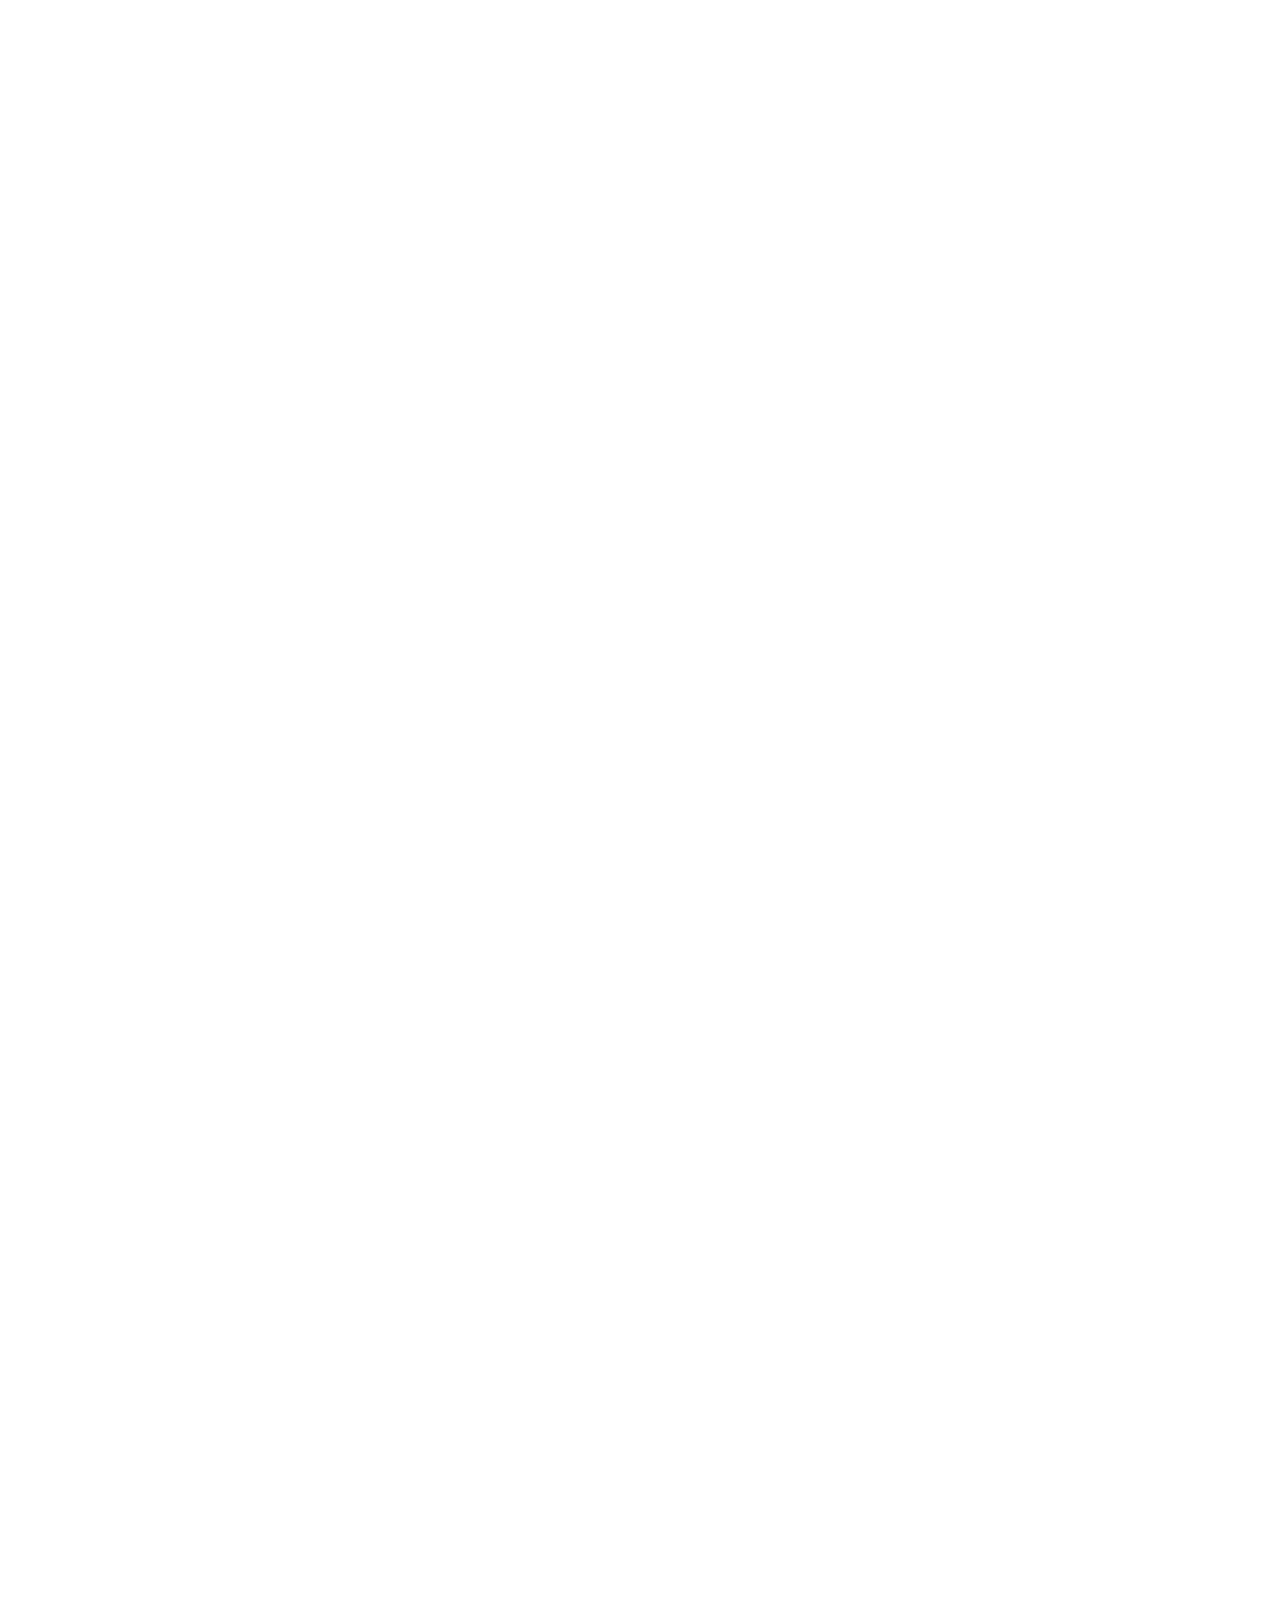
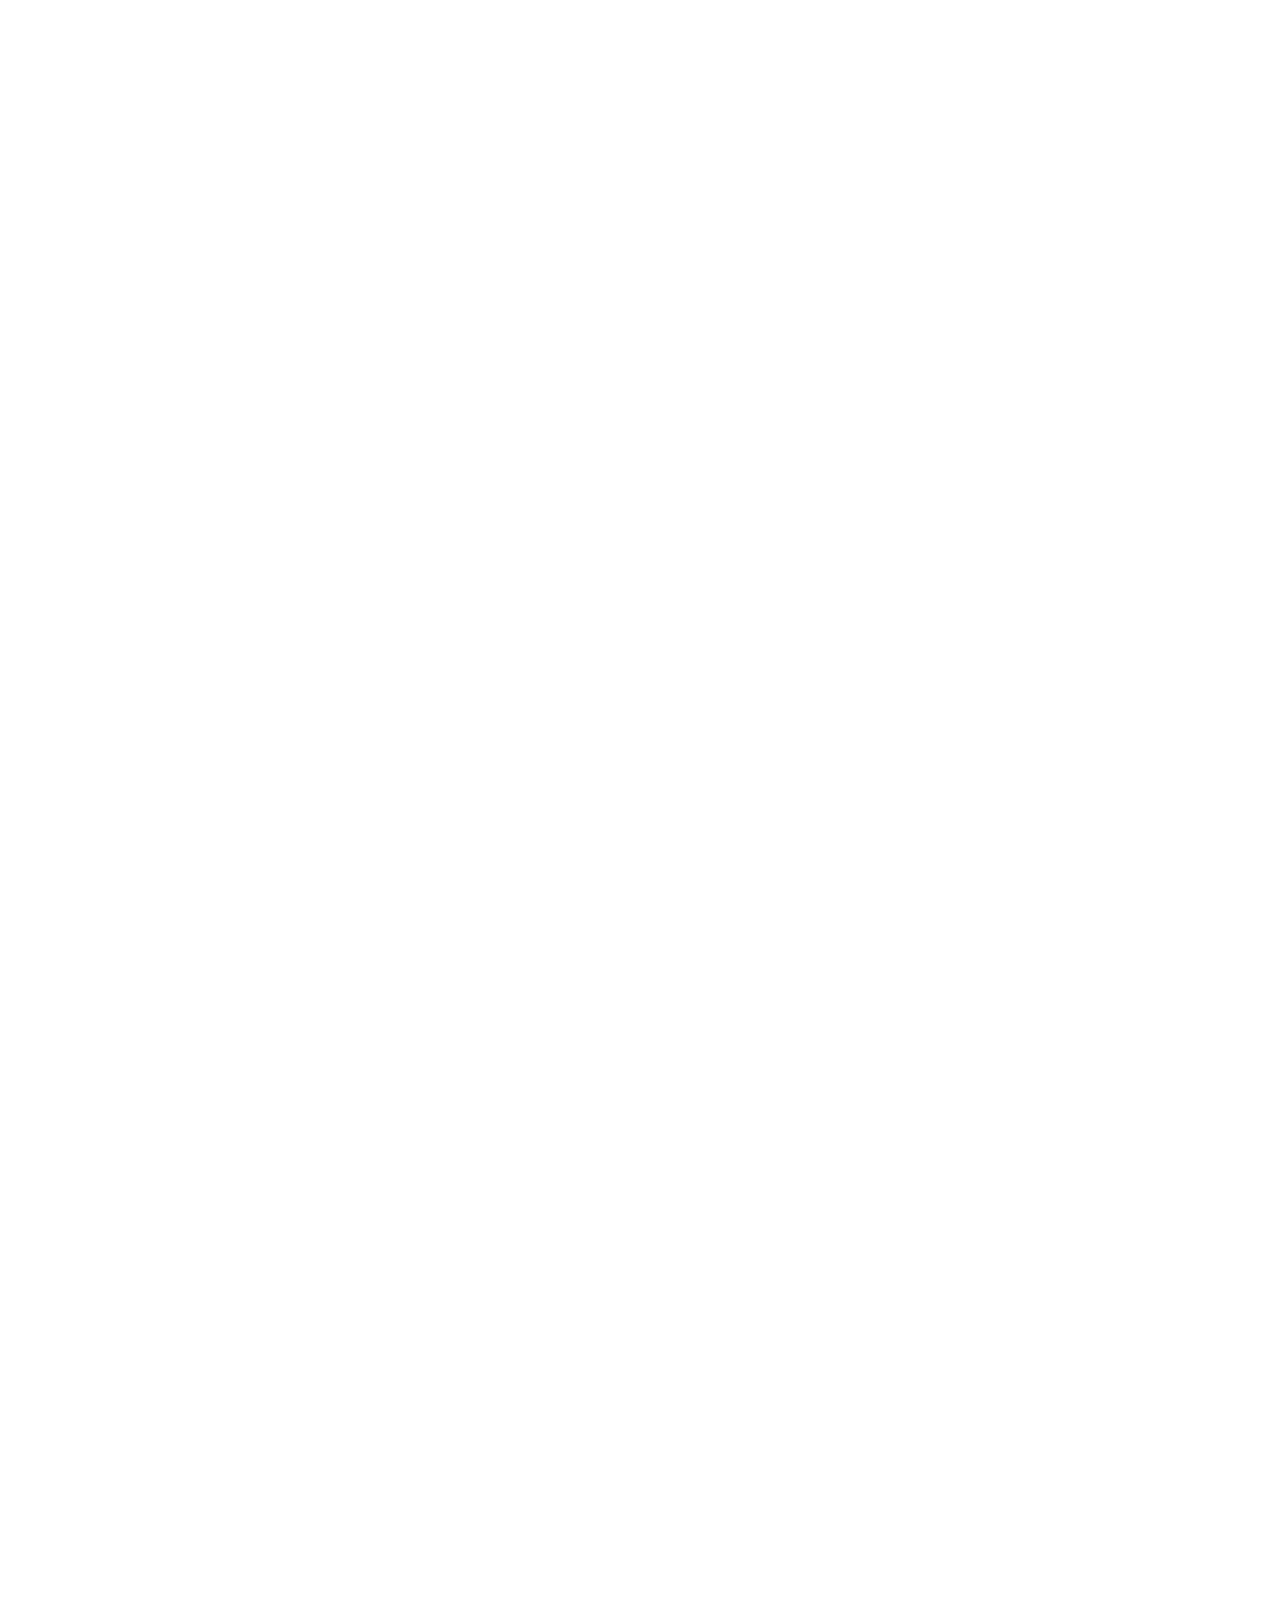
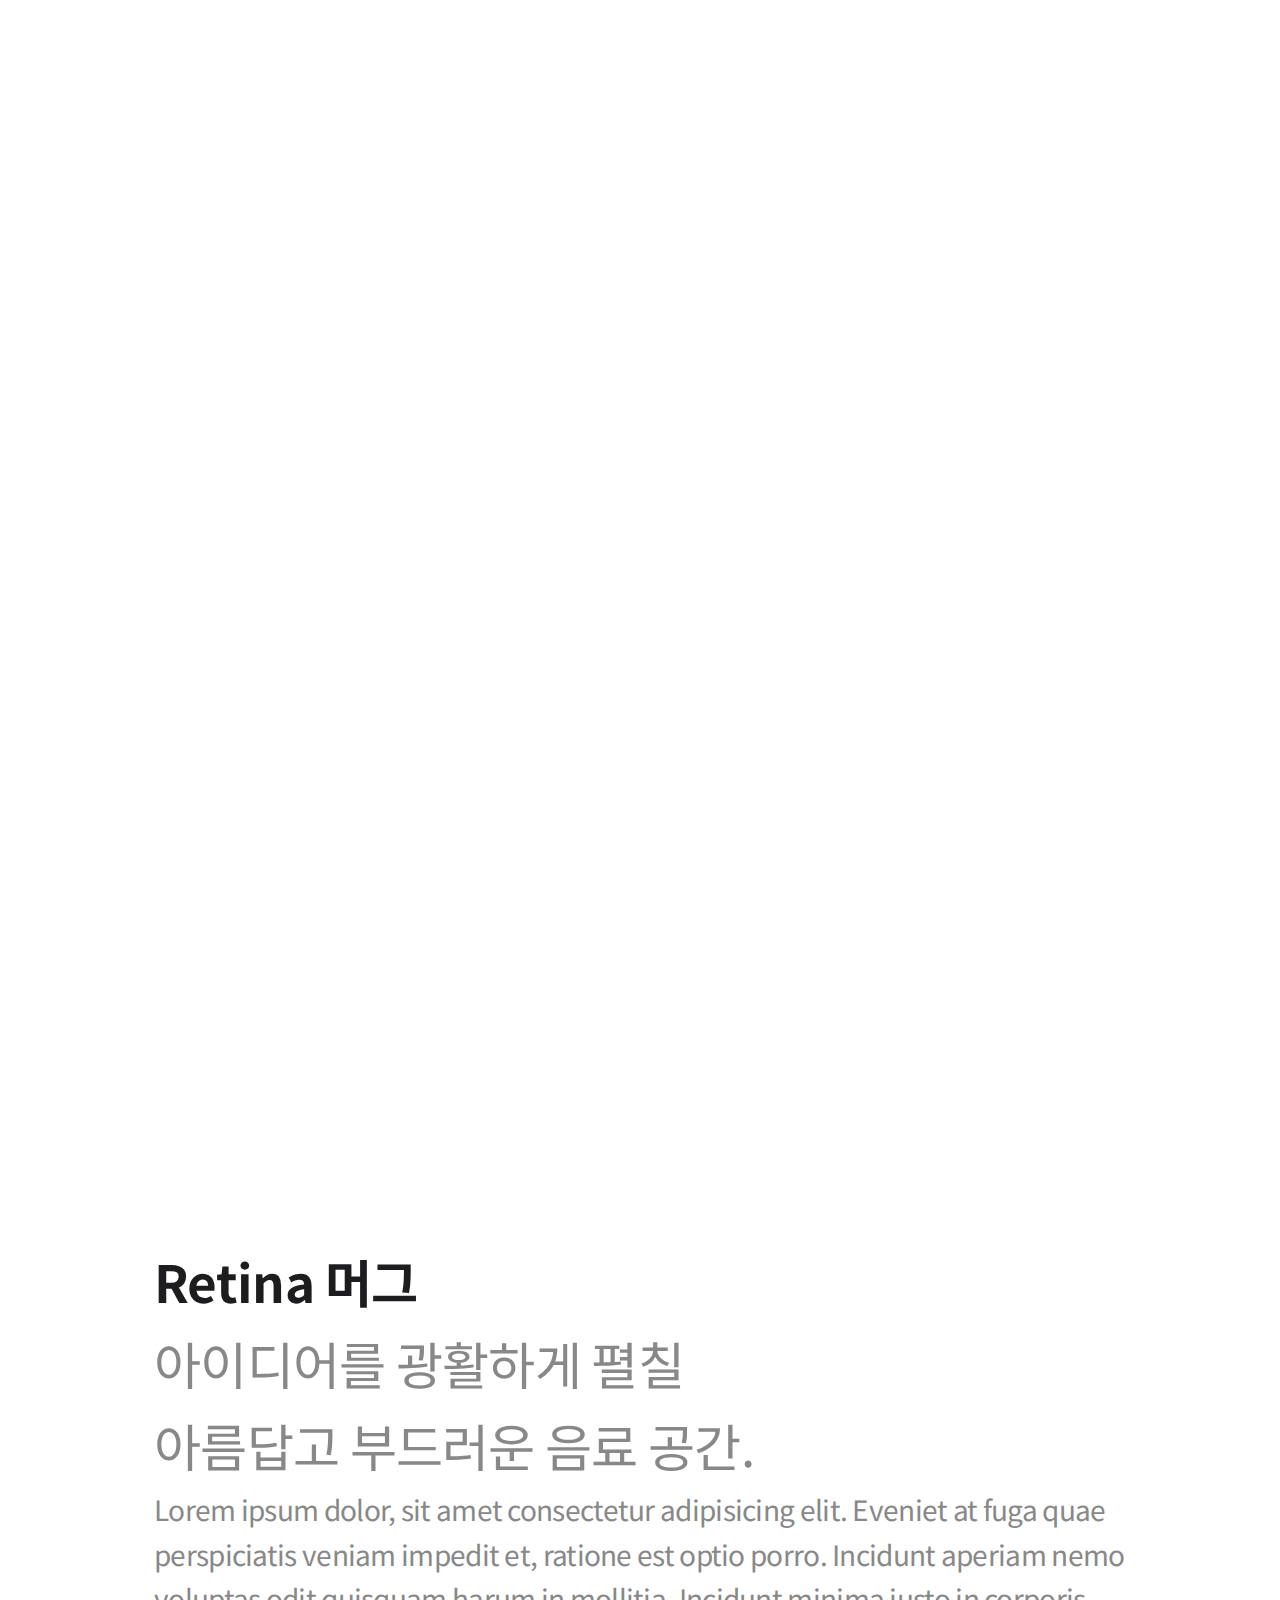
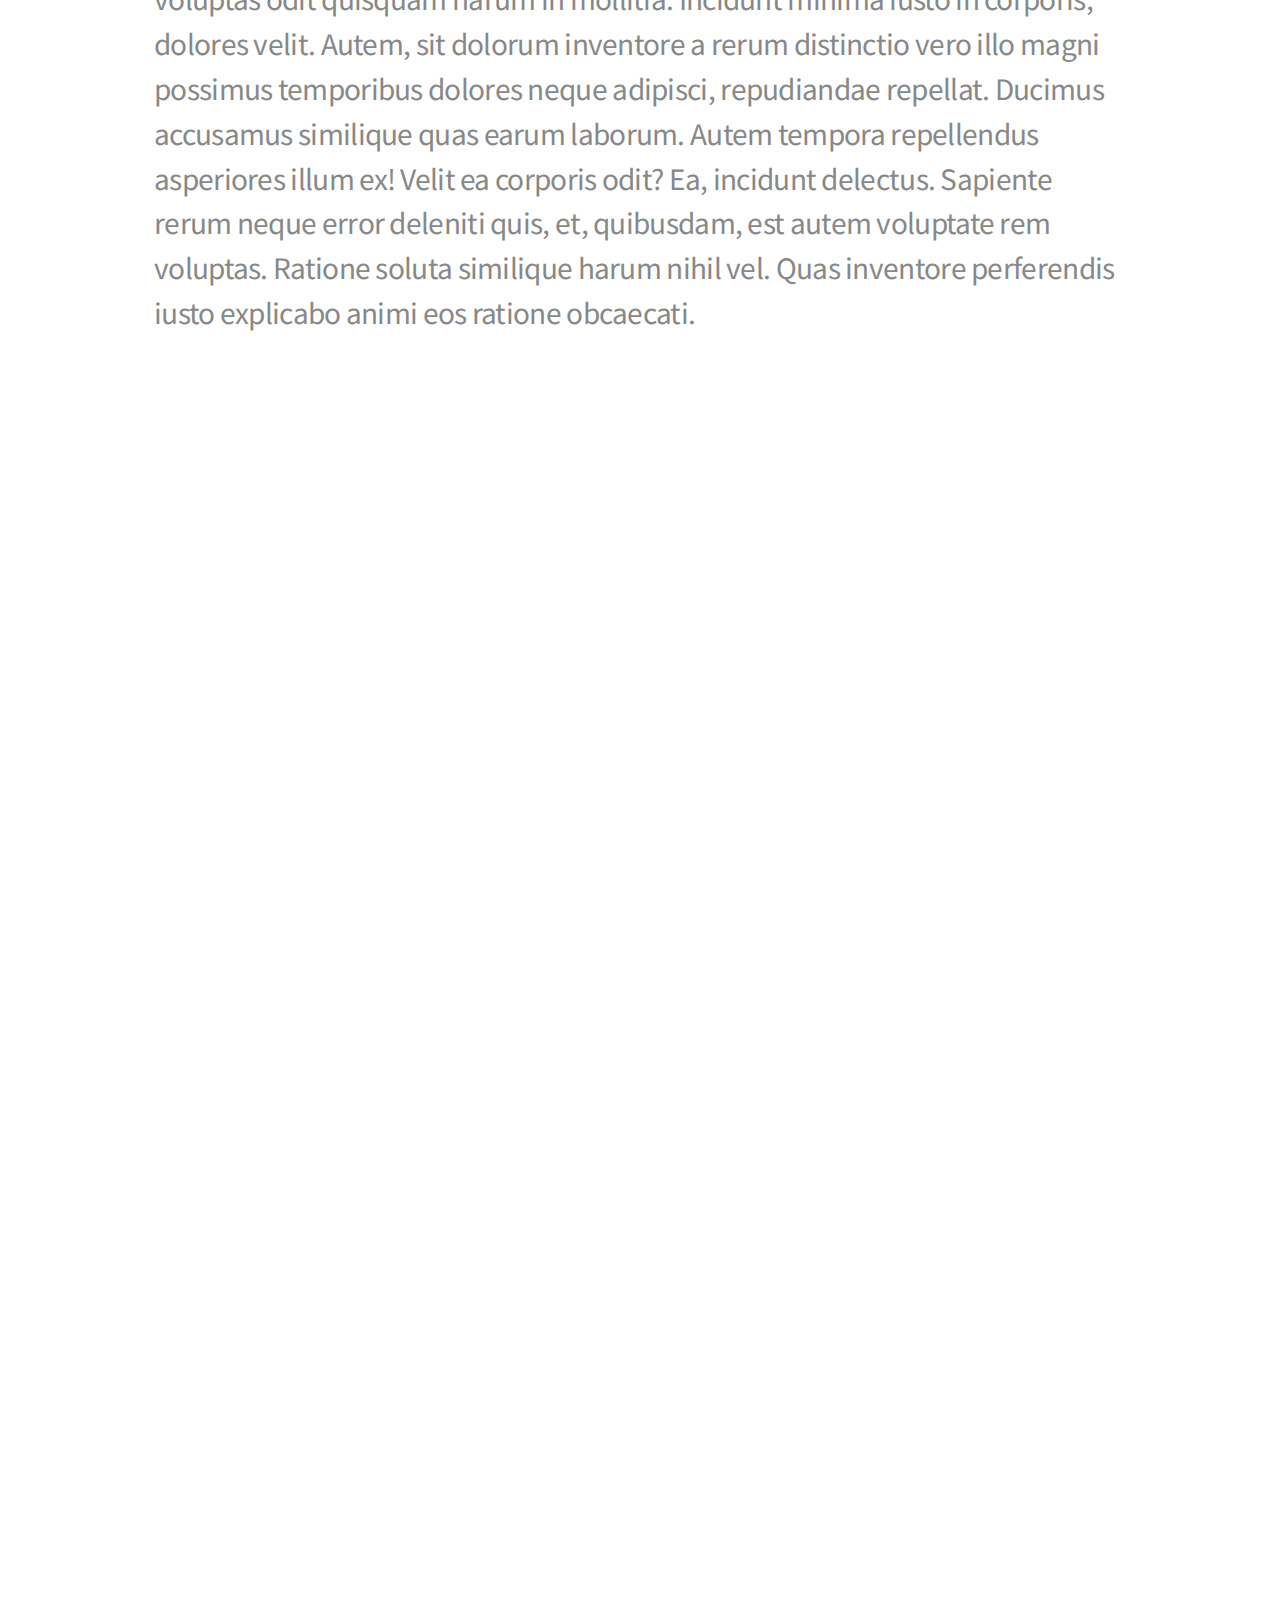
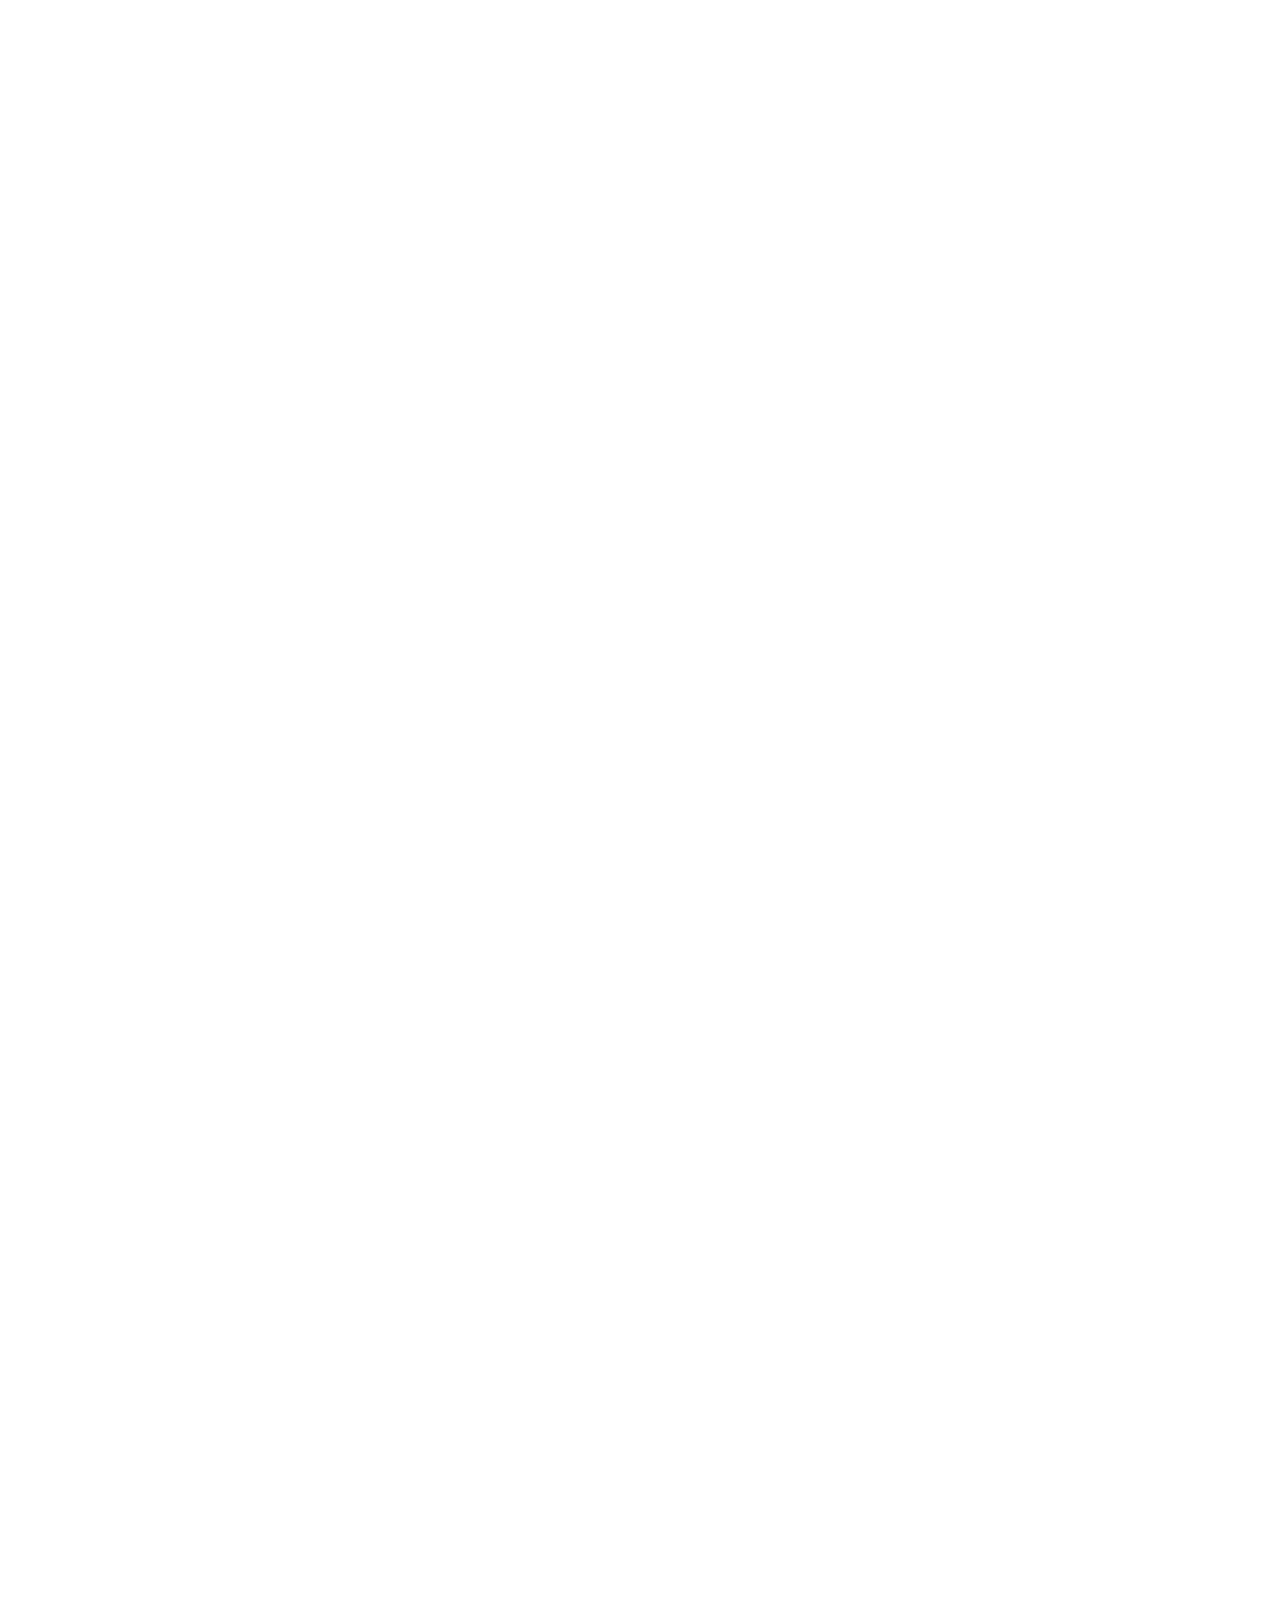
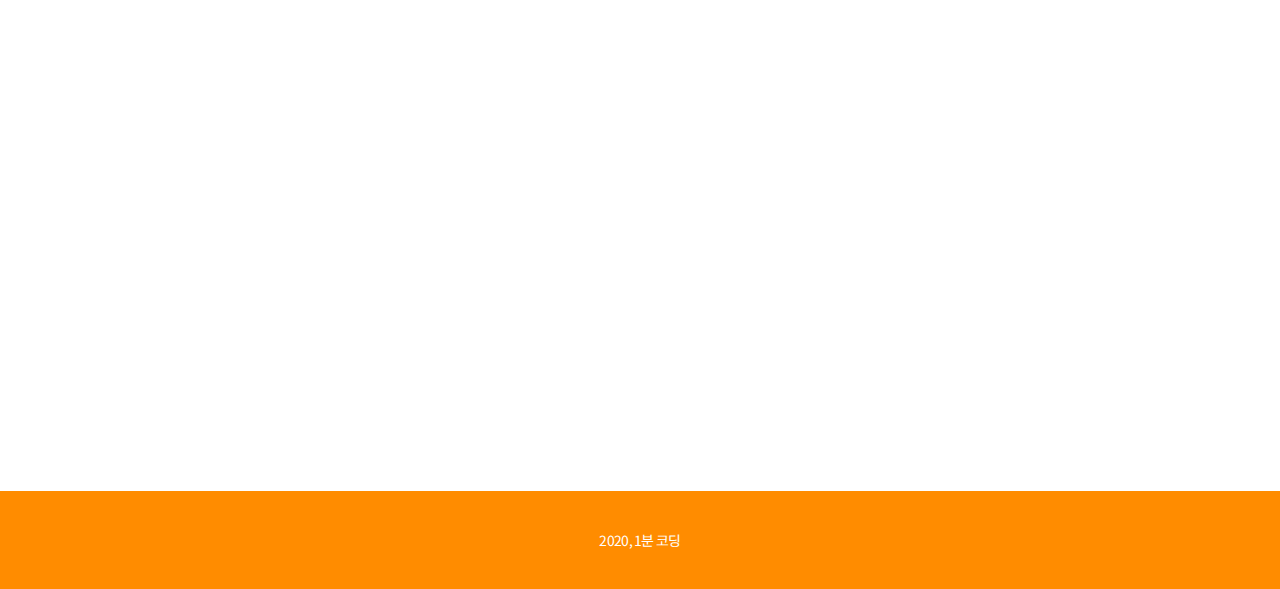
==== commit a98bc07c: "feat: 두번째 스크롤 비디오 처리" ====
--- a/index.html
+++ b/index.html
@@ -89,6 +89,10 @@
       </section>
 
       <section class="scroll-section" id="scroll-section-2">
+        <div class="sticky-elem sticky-elem-canvas">
+          <canvas id="vidoe-canvas-1" width="1920" height="1080"></canvas>
+        </div>
+
         <div class="sticky-elem main-message a">
           <p>
             <small>편안한 촉감</small>
--- a/css/main.css
+++ b/css/main.css
@@ -96,6 +96,10 @@
 #scroll-section-0 h1 {
   font-size: 4rem;
   text-align: center;
+  position: relative;
+  z-index: 5;
+  top: -10vh;
+  /* padding도 view port 단위 썼으므로 */
 }
 
 .main-message {
@@ -143,6 +147,7 @@
 .desc-message {
   width: 50%;
   font-weight: bold;
+  opacity: 0;
 }
 
 .pin {
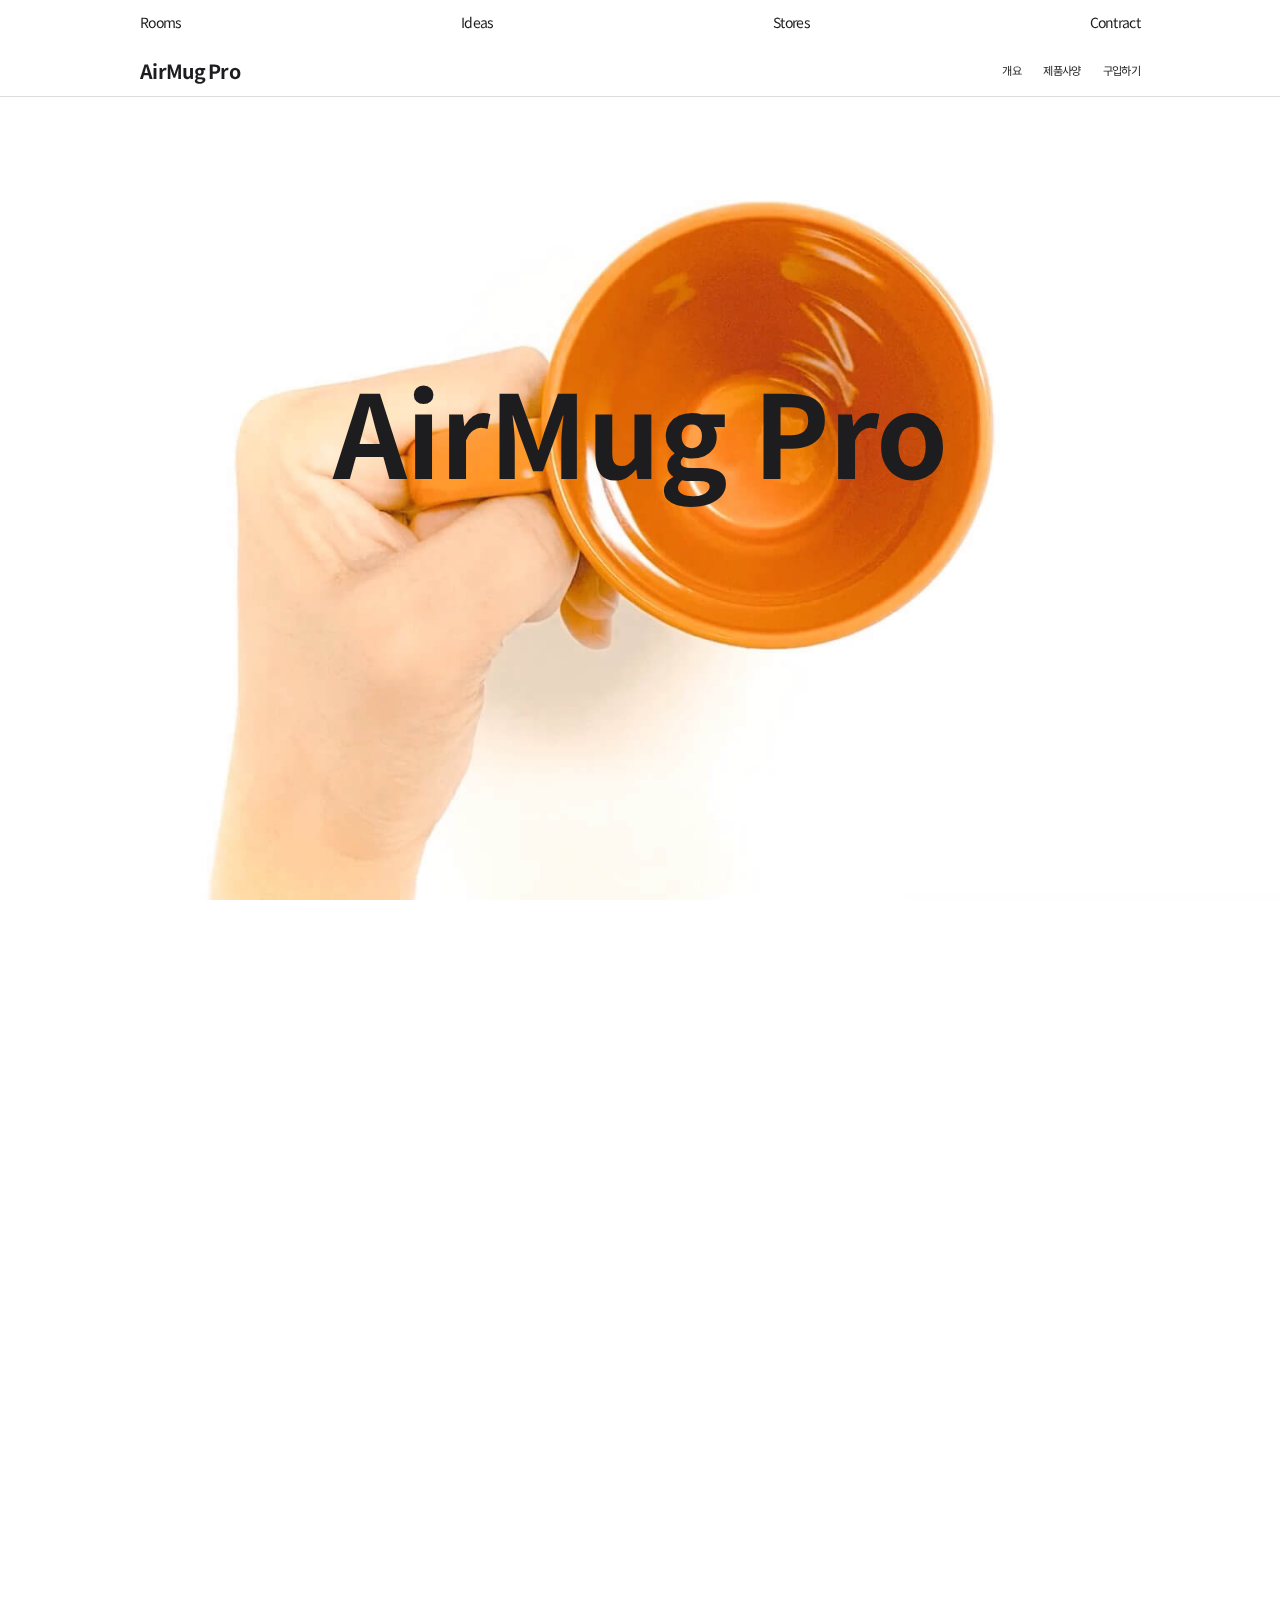
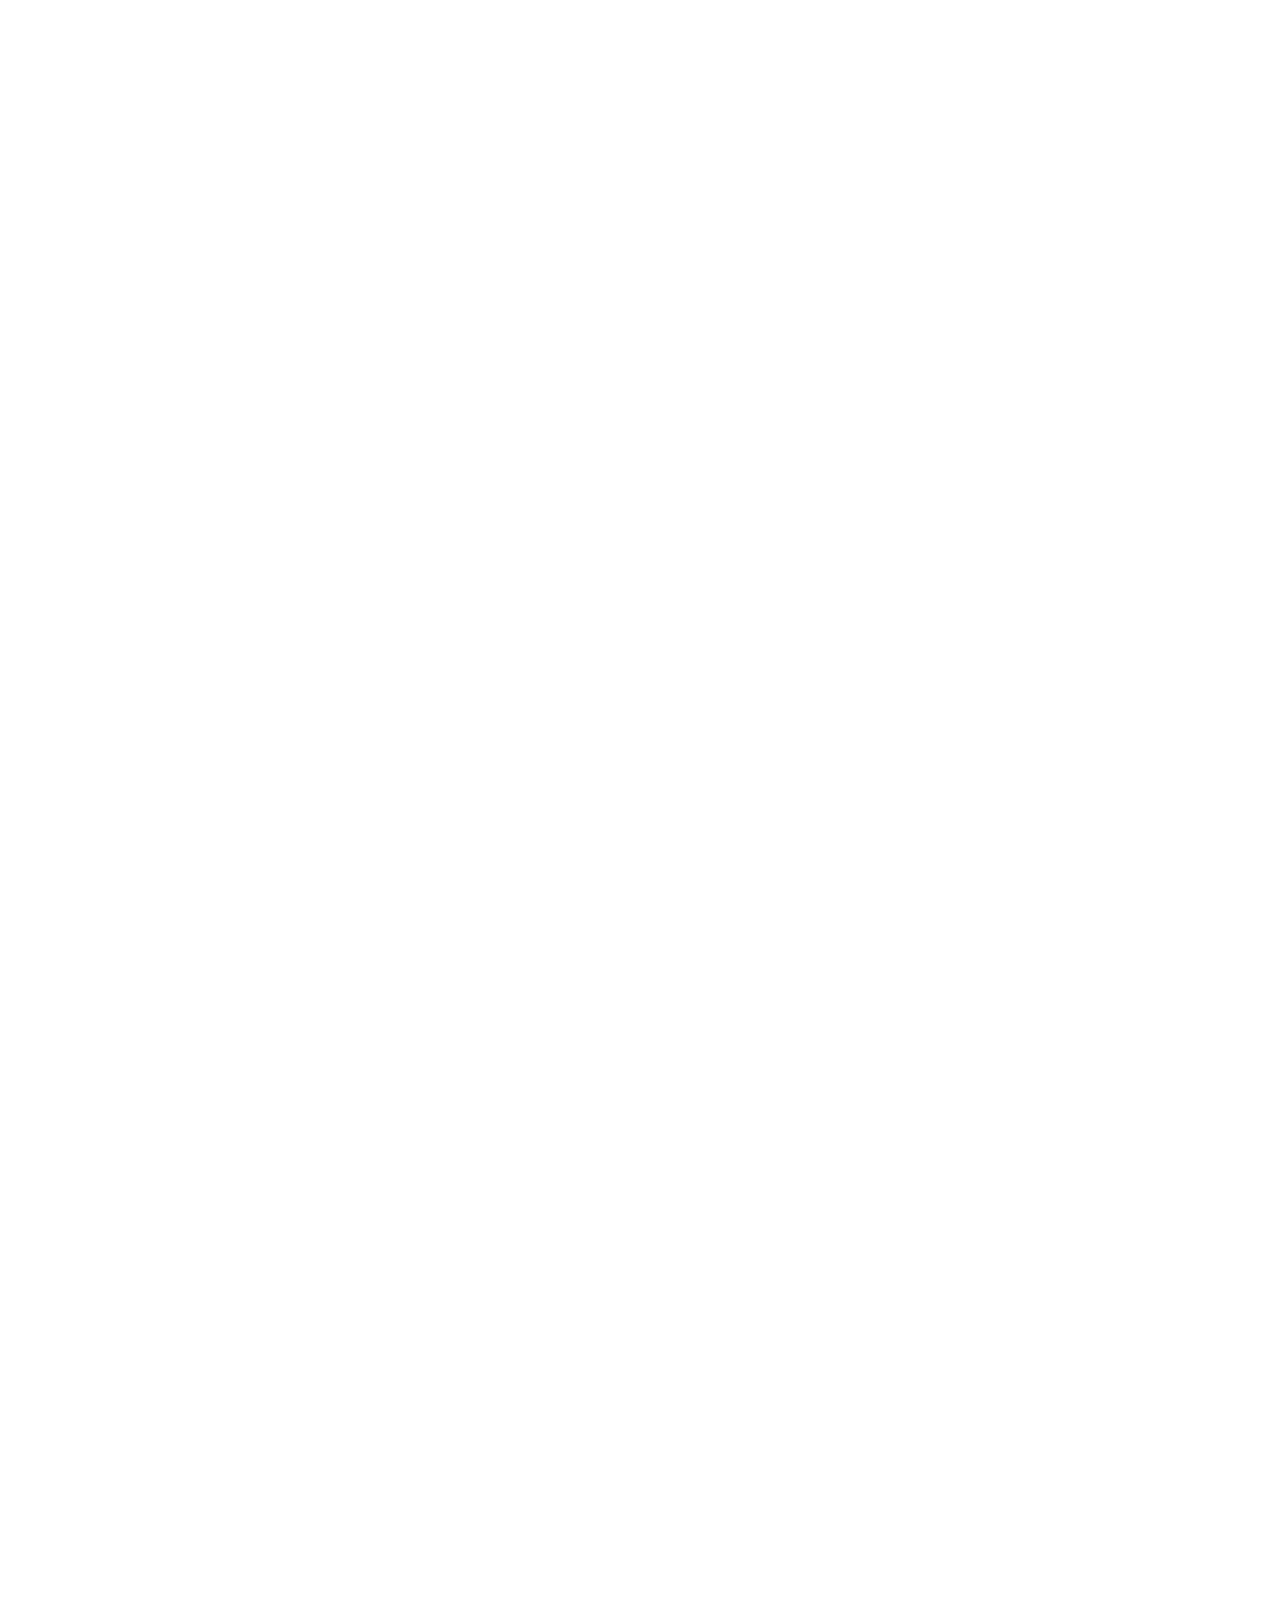
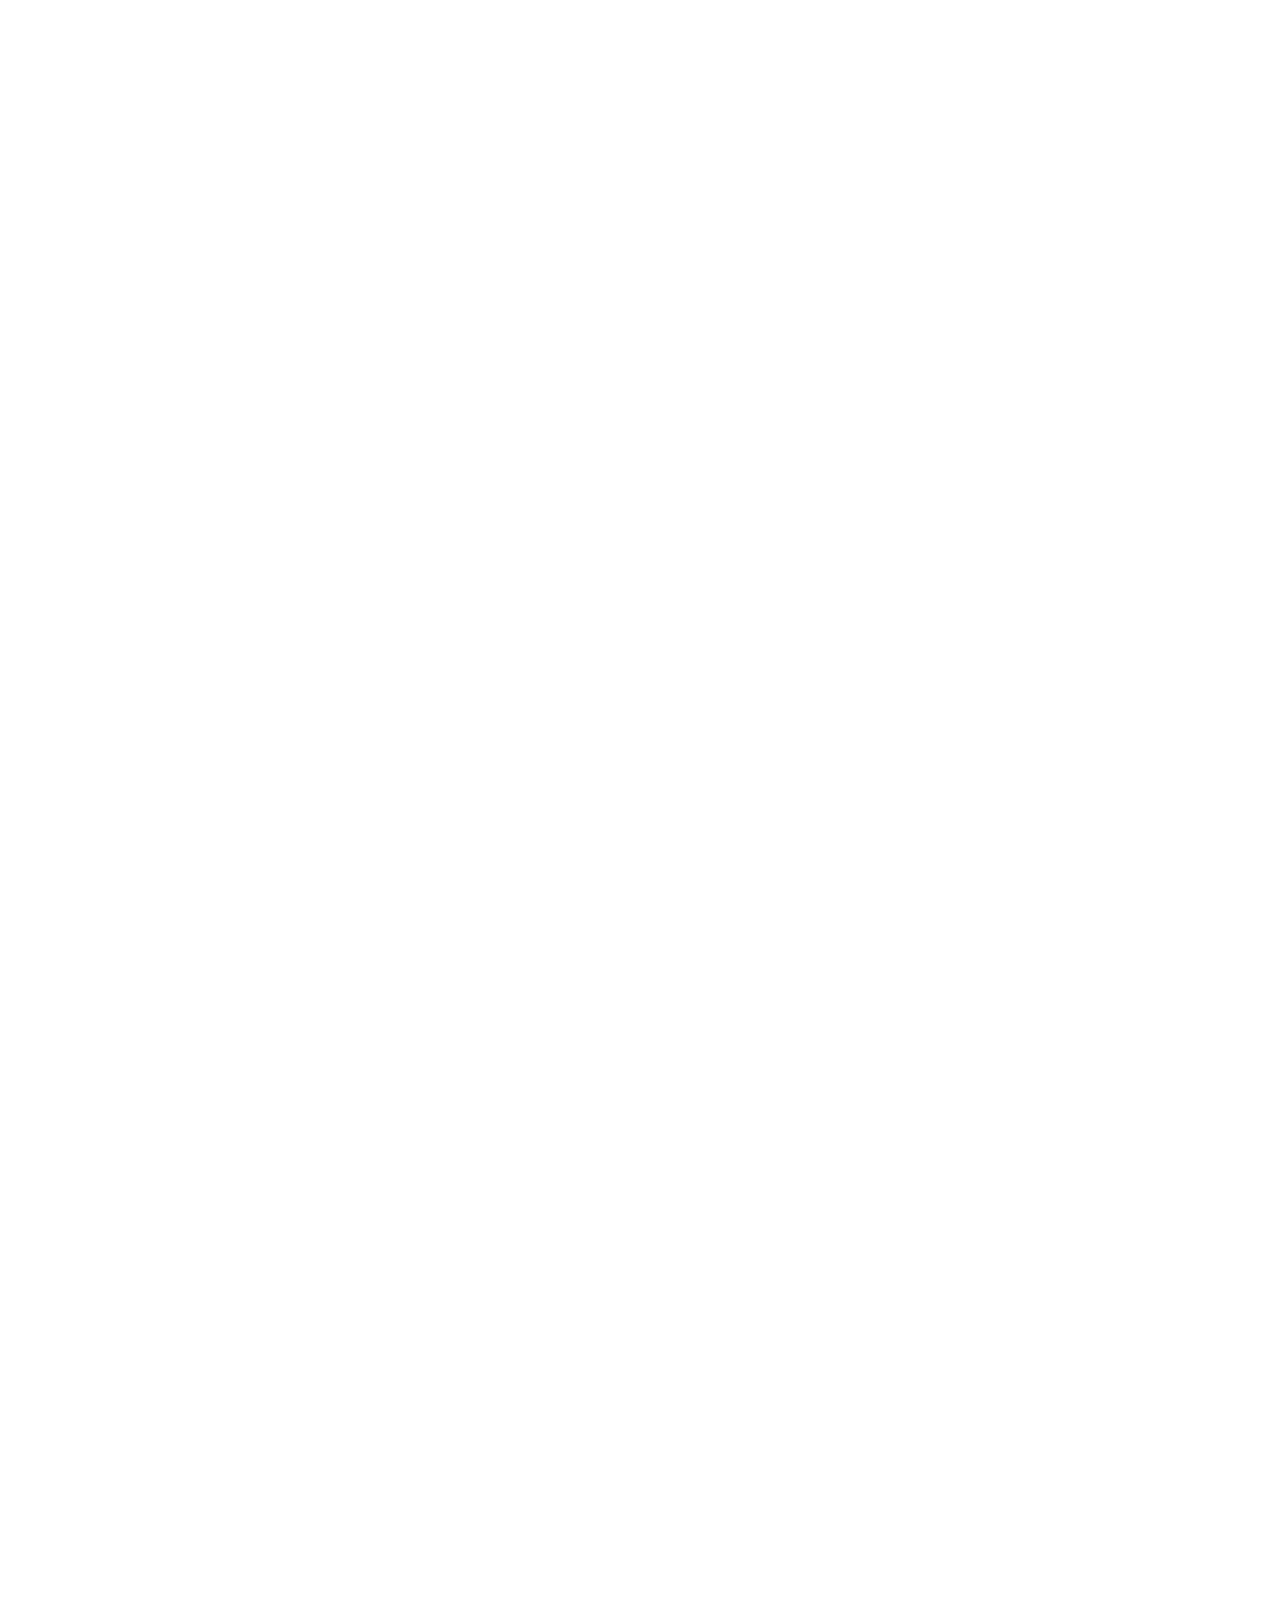
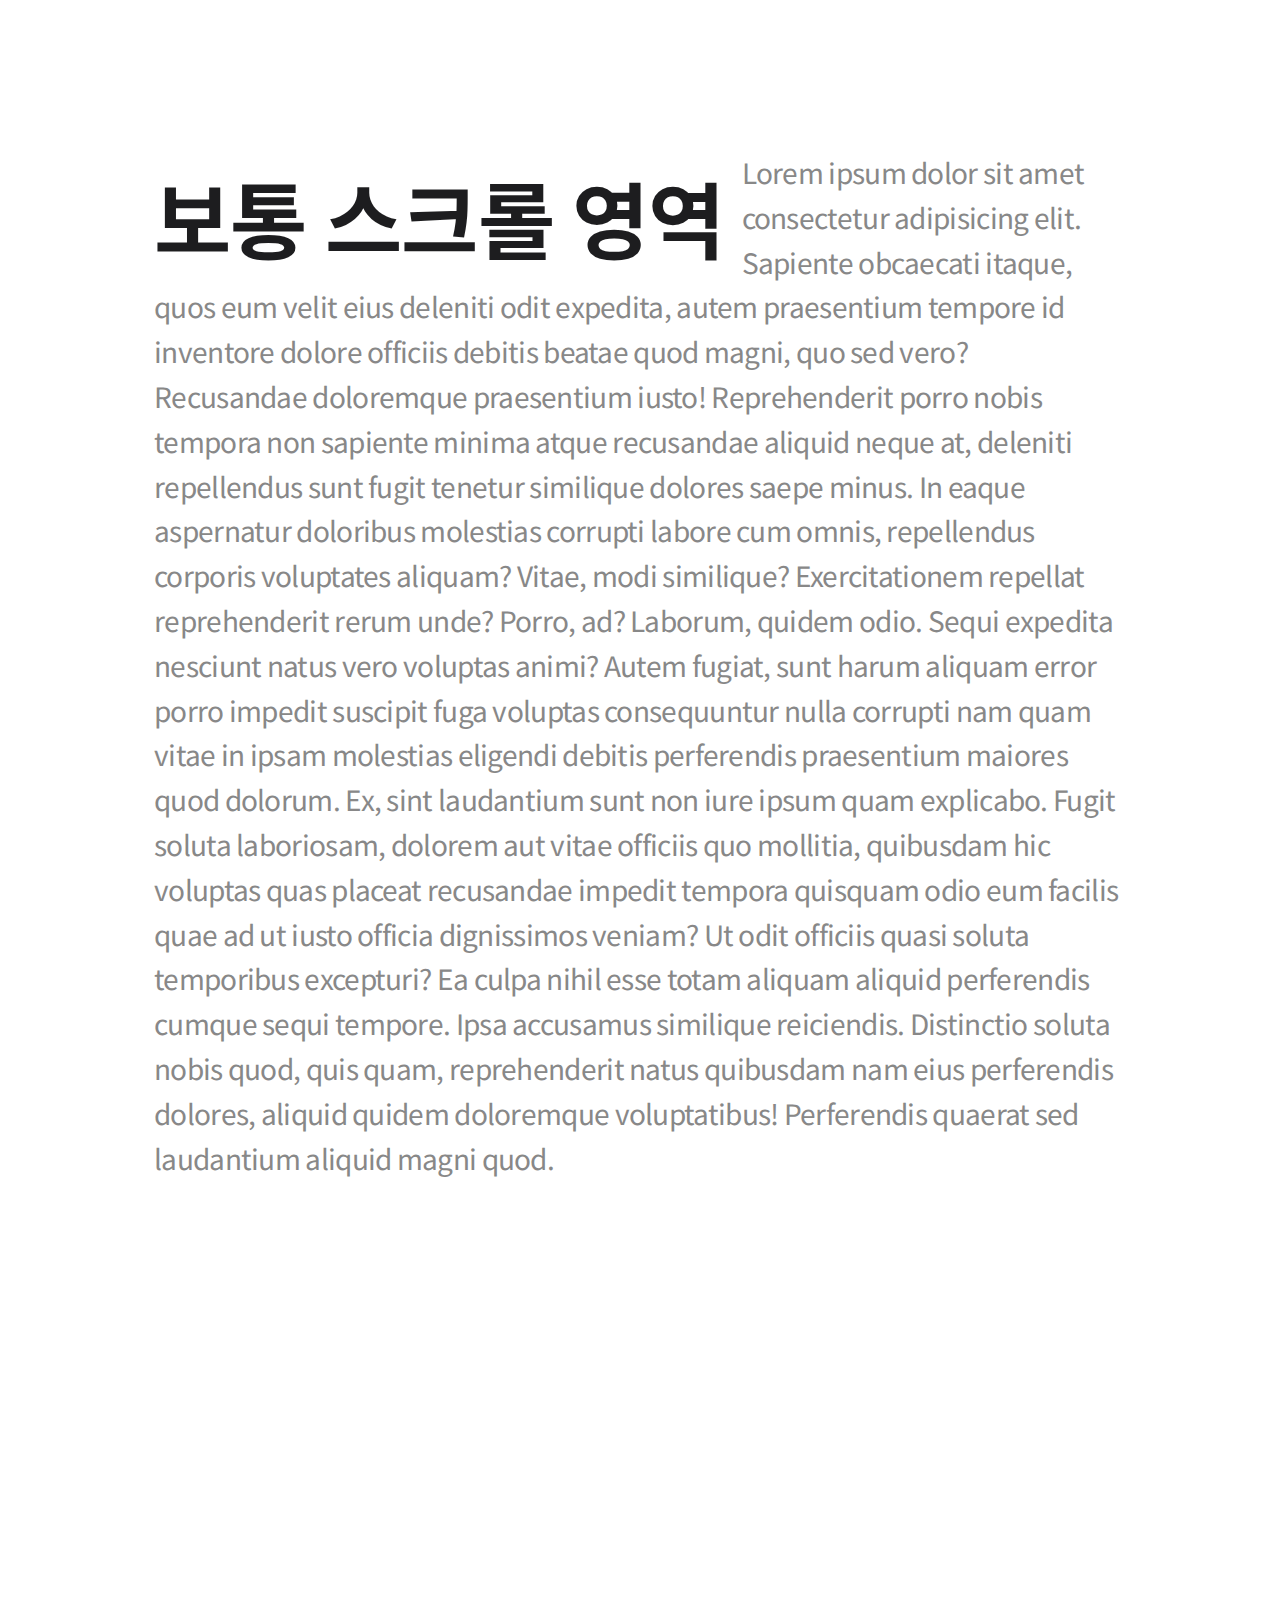
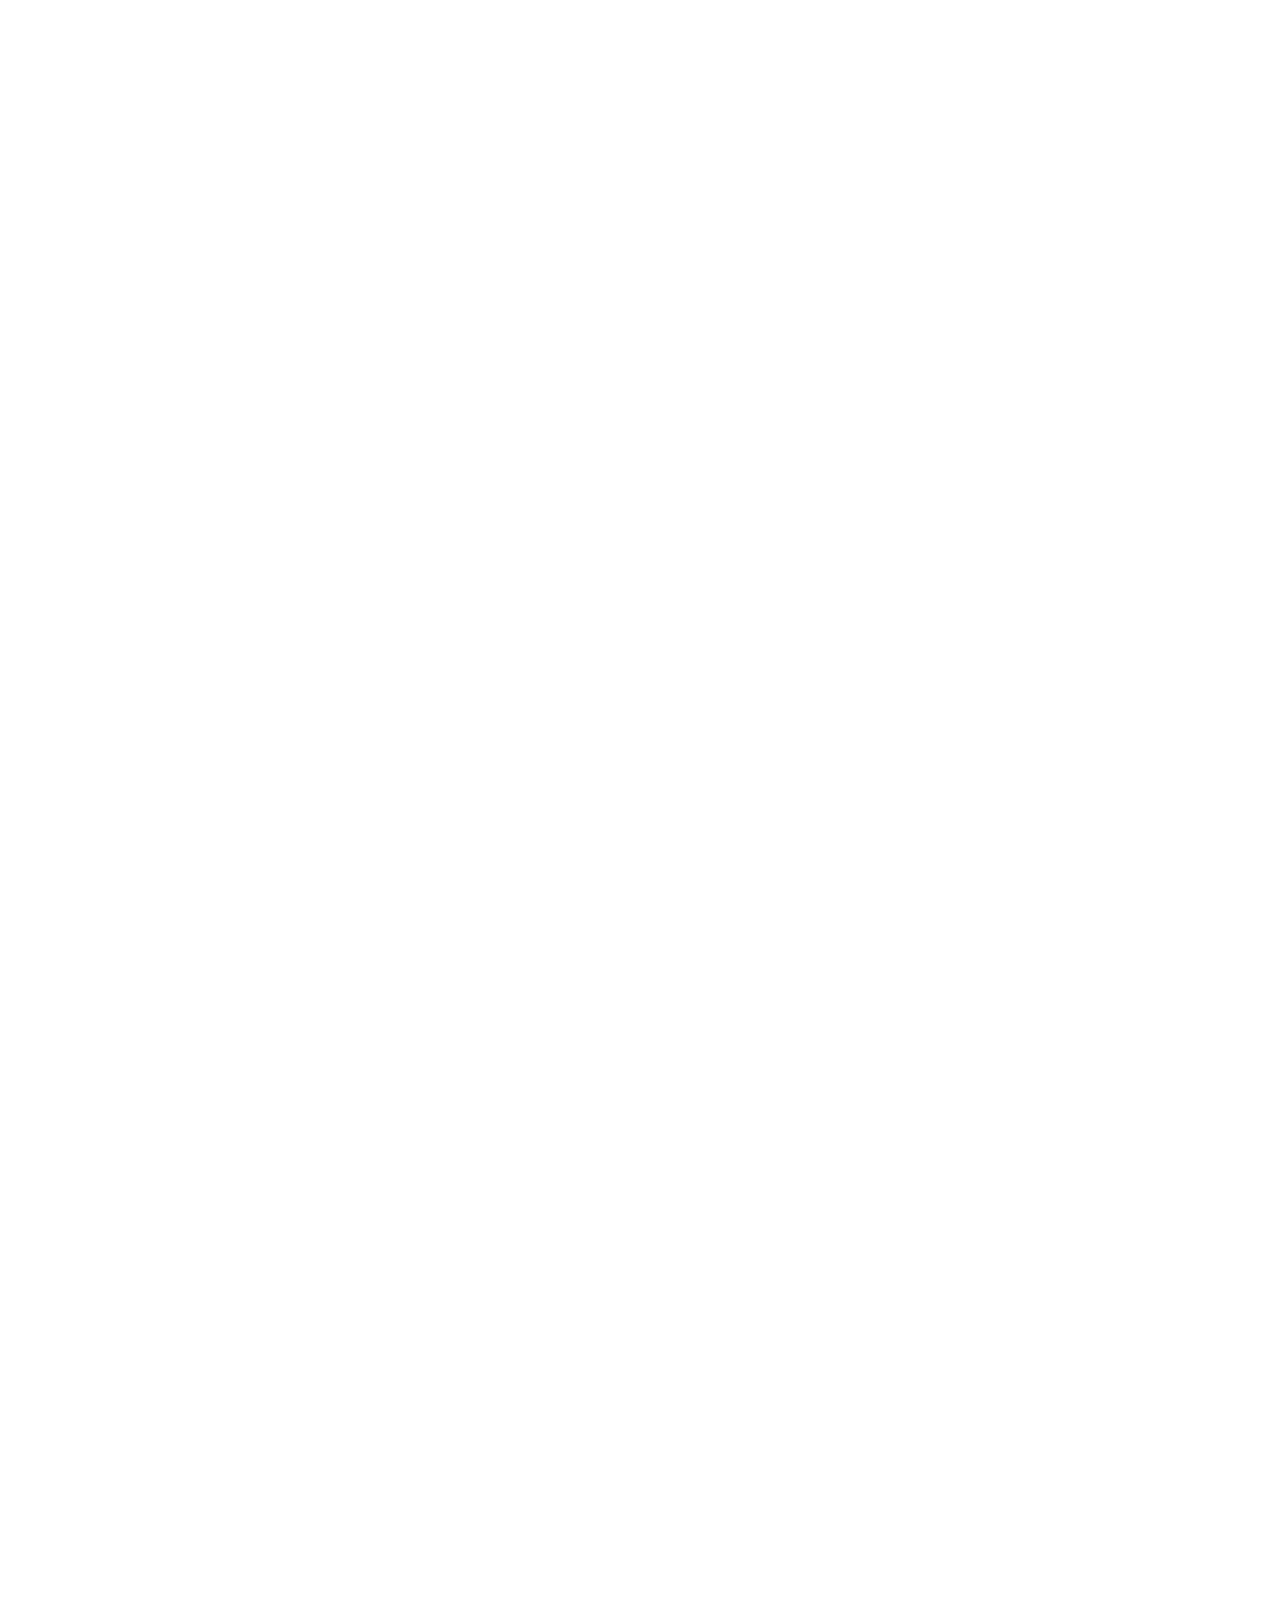
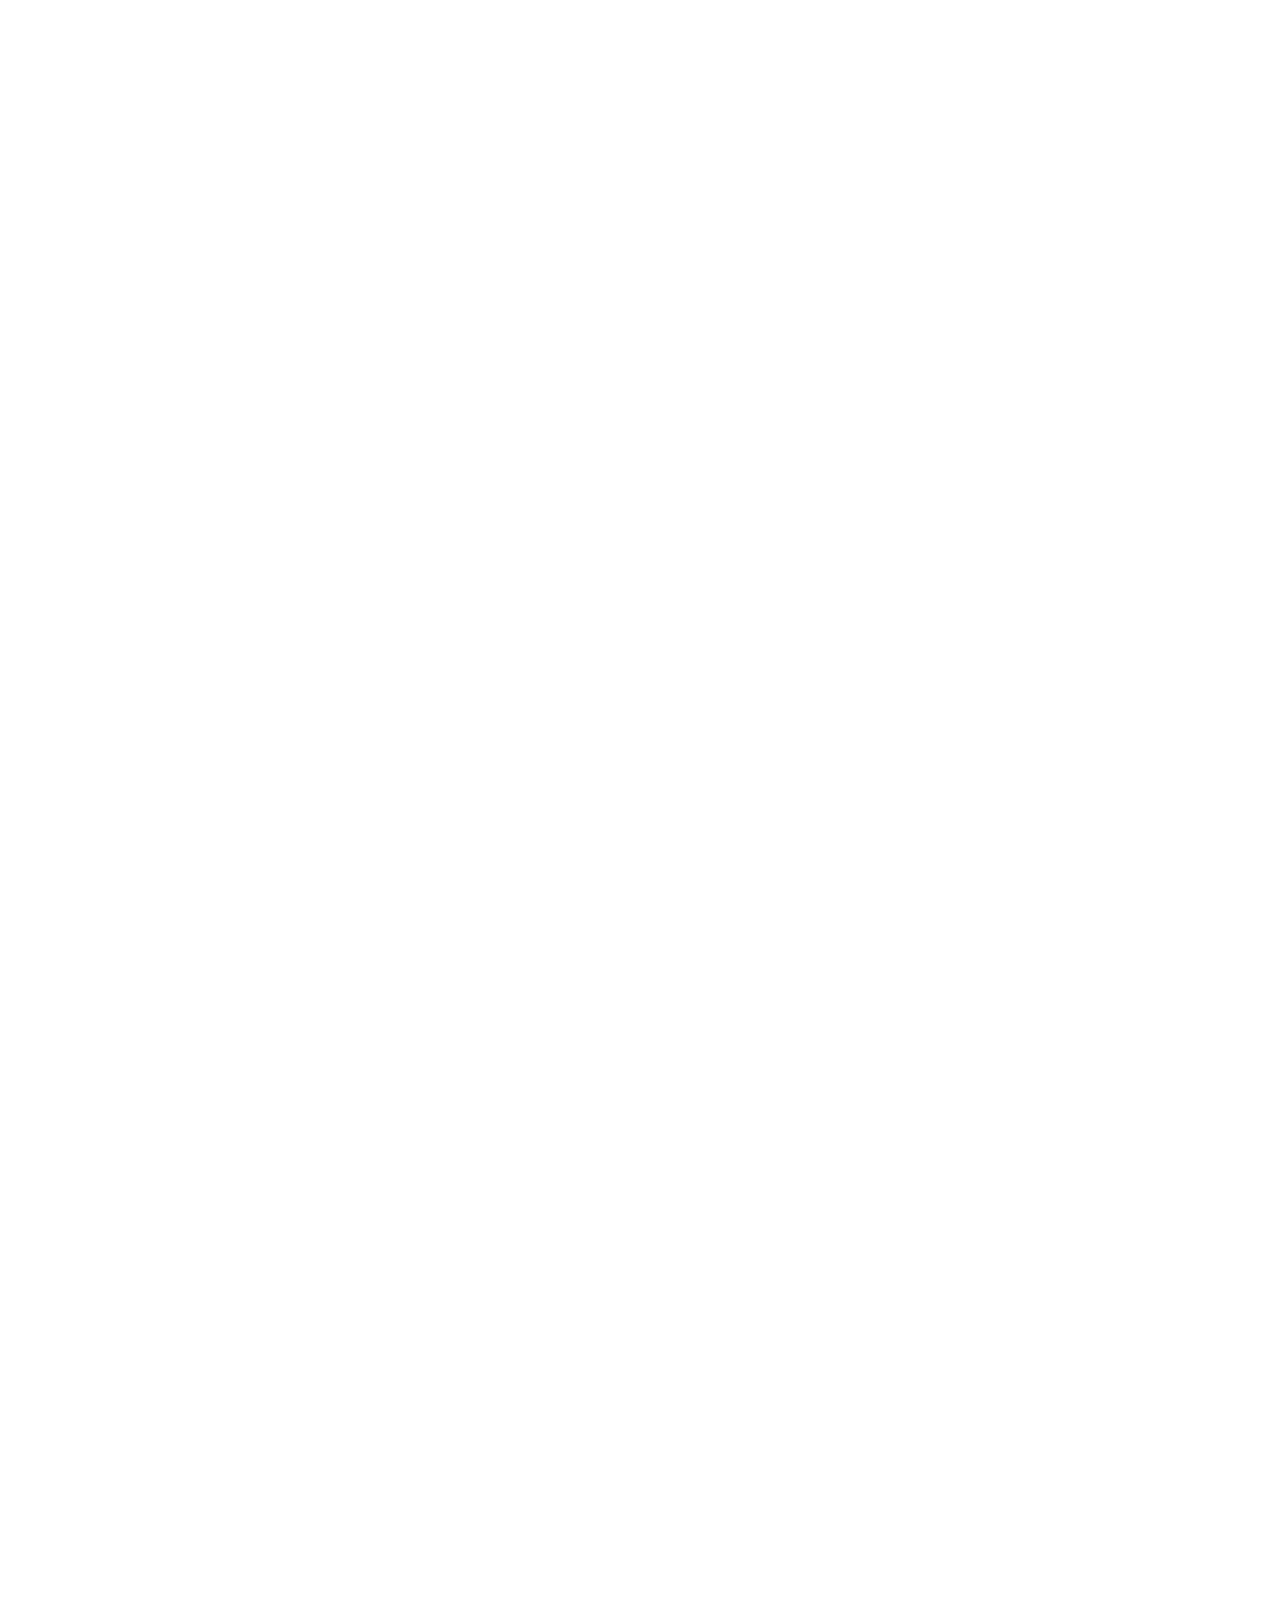
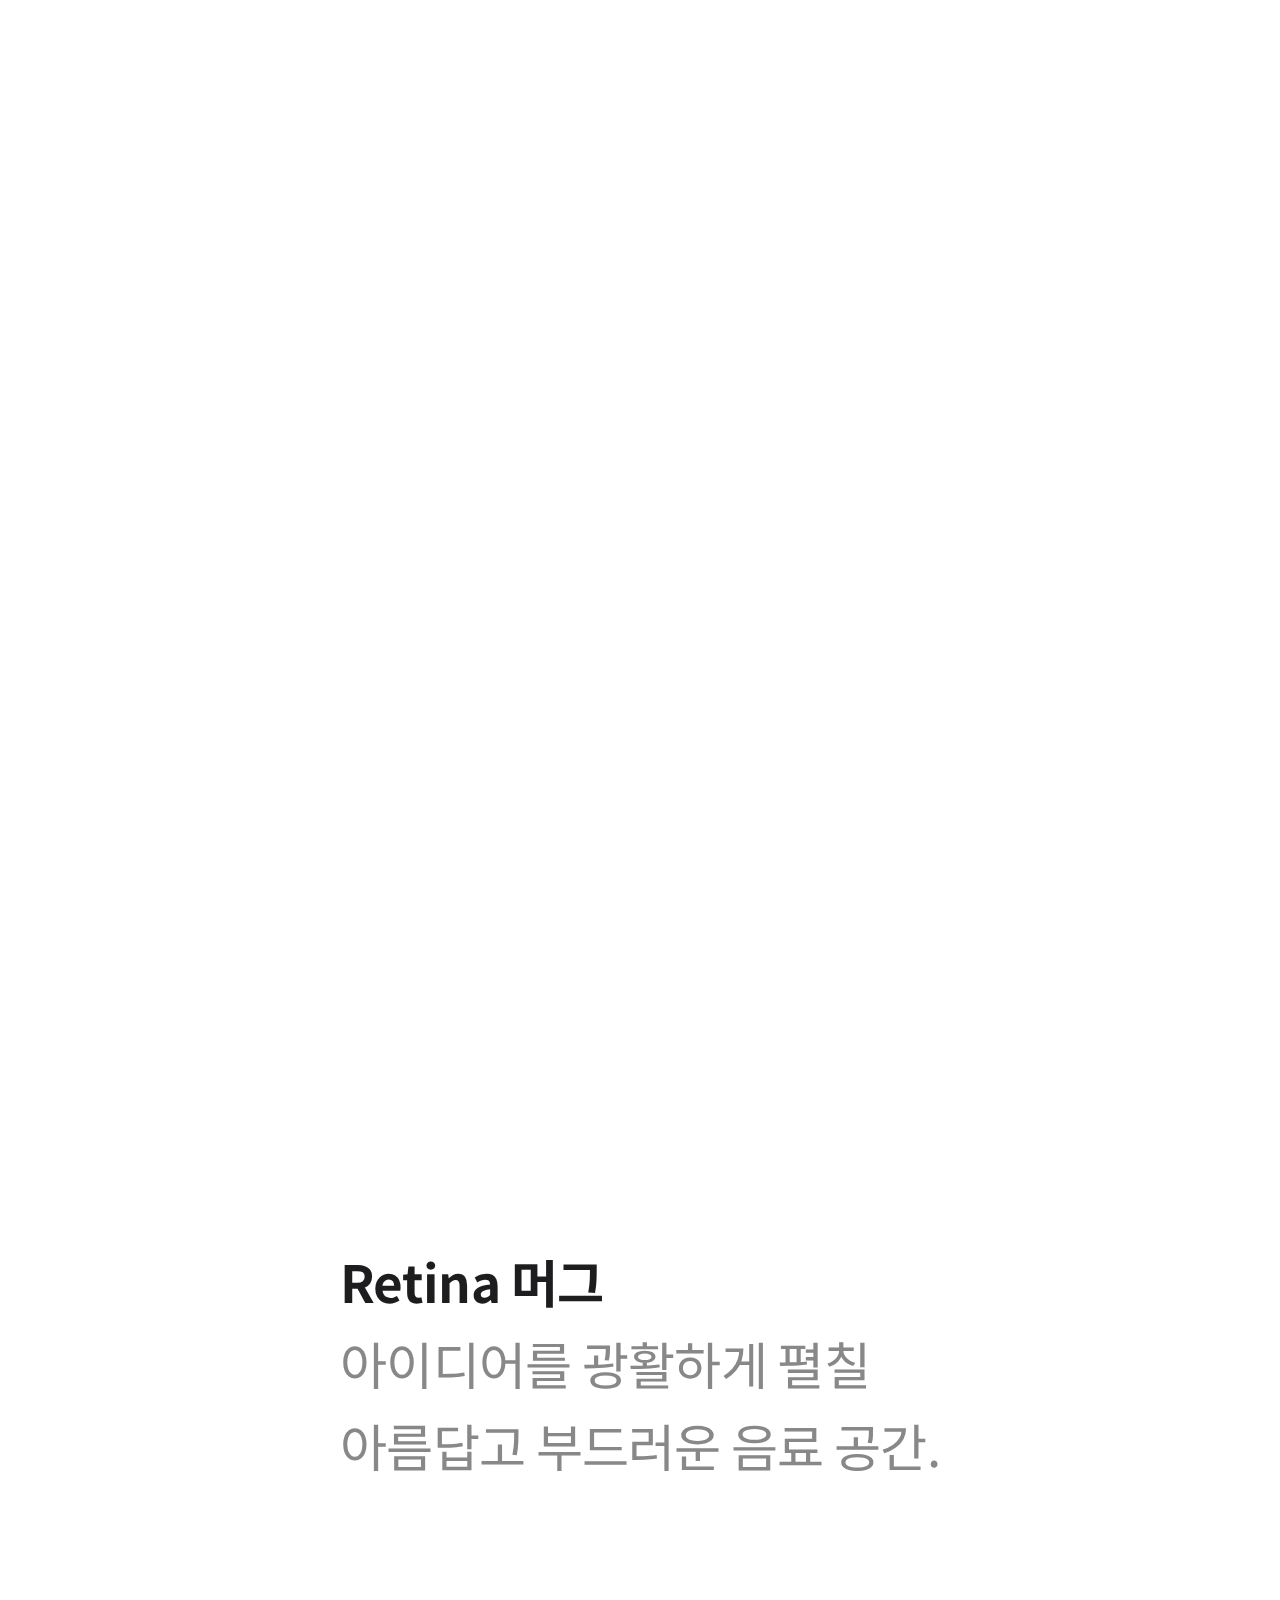
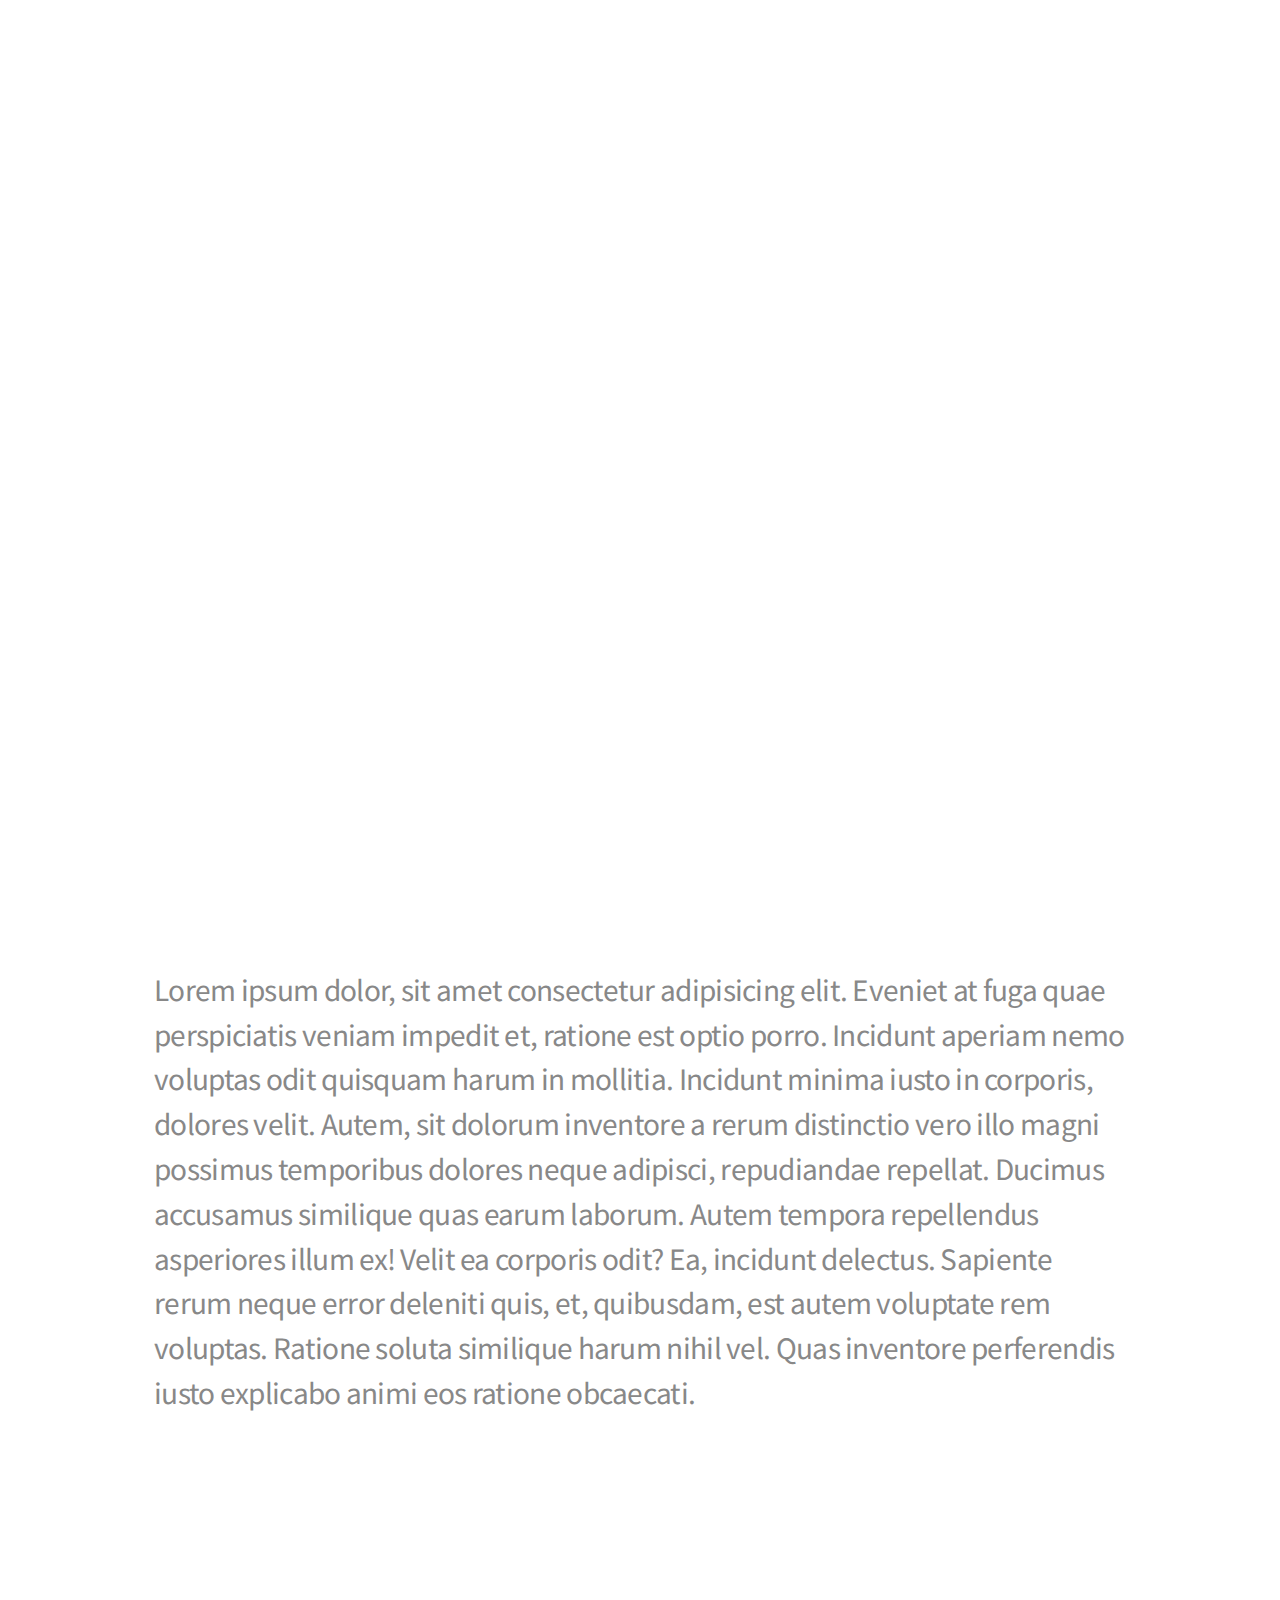
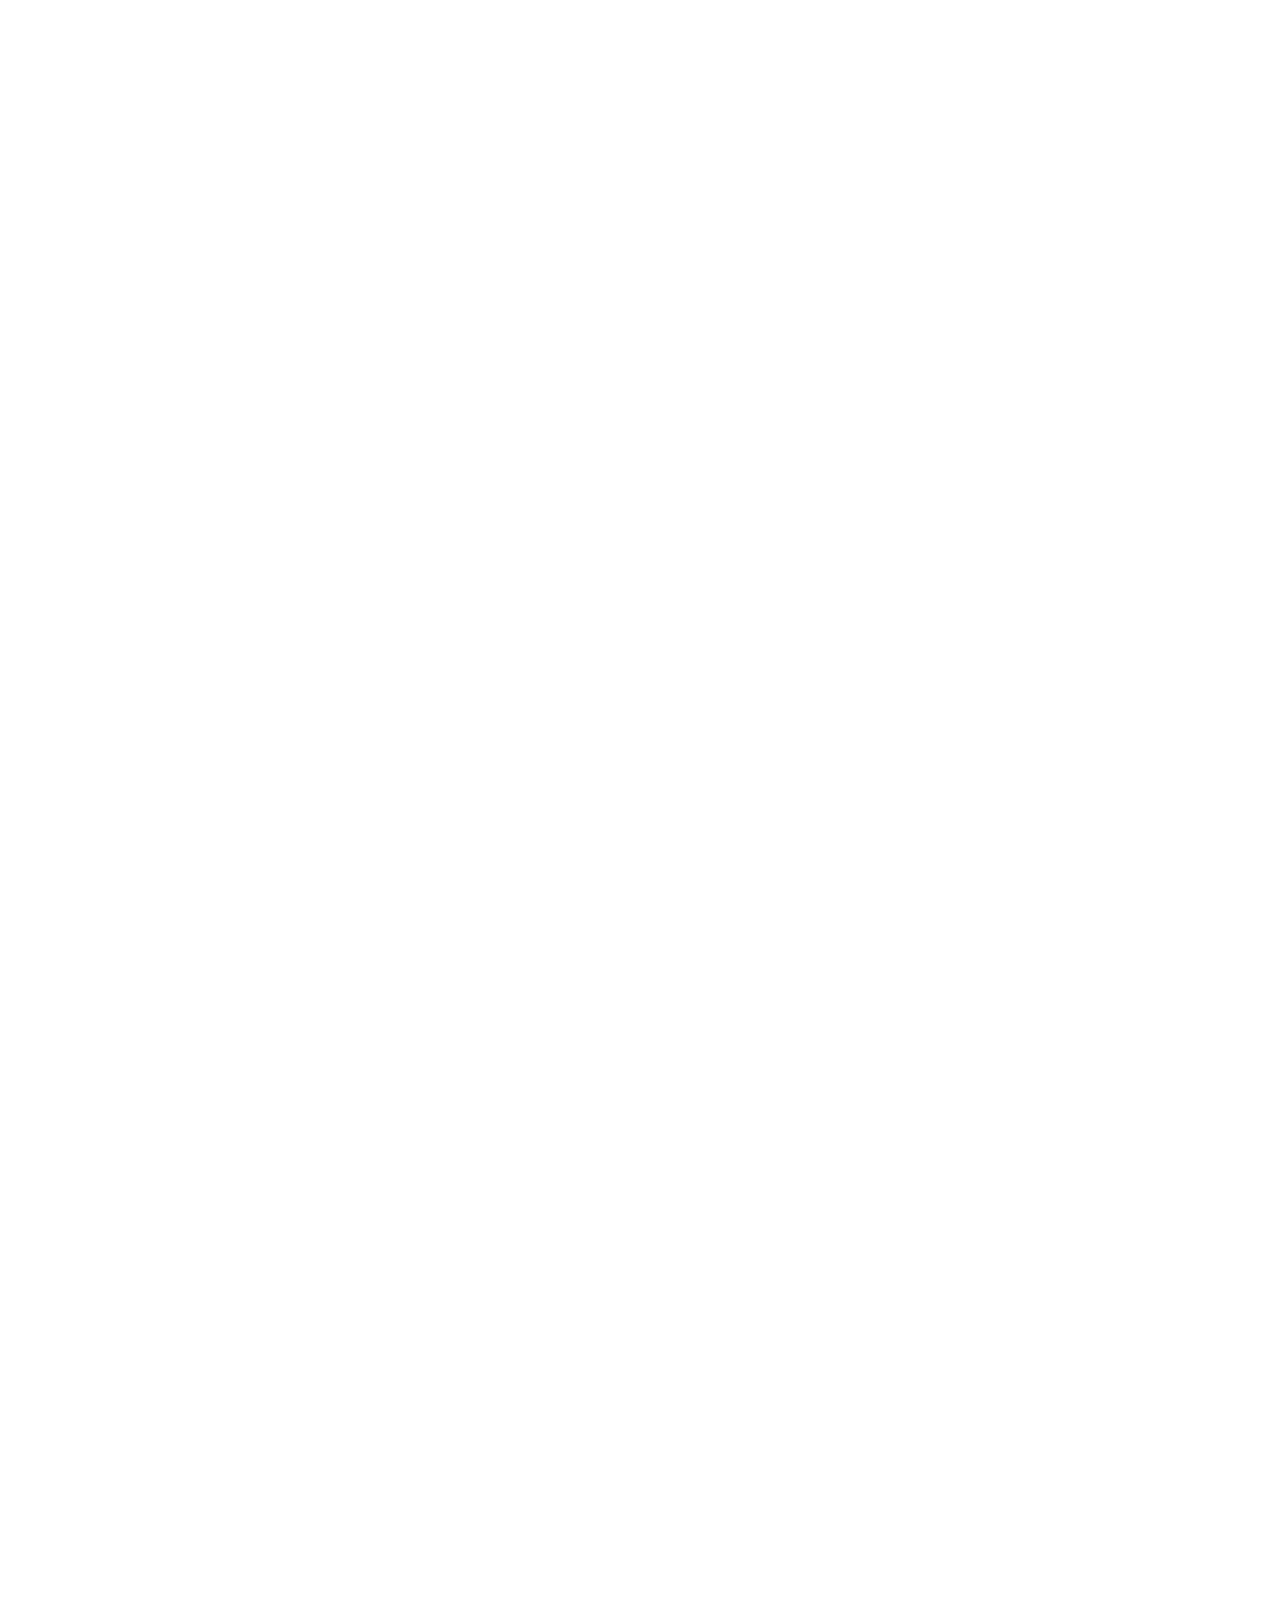
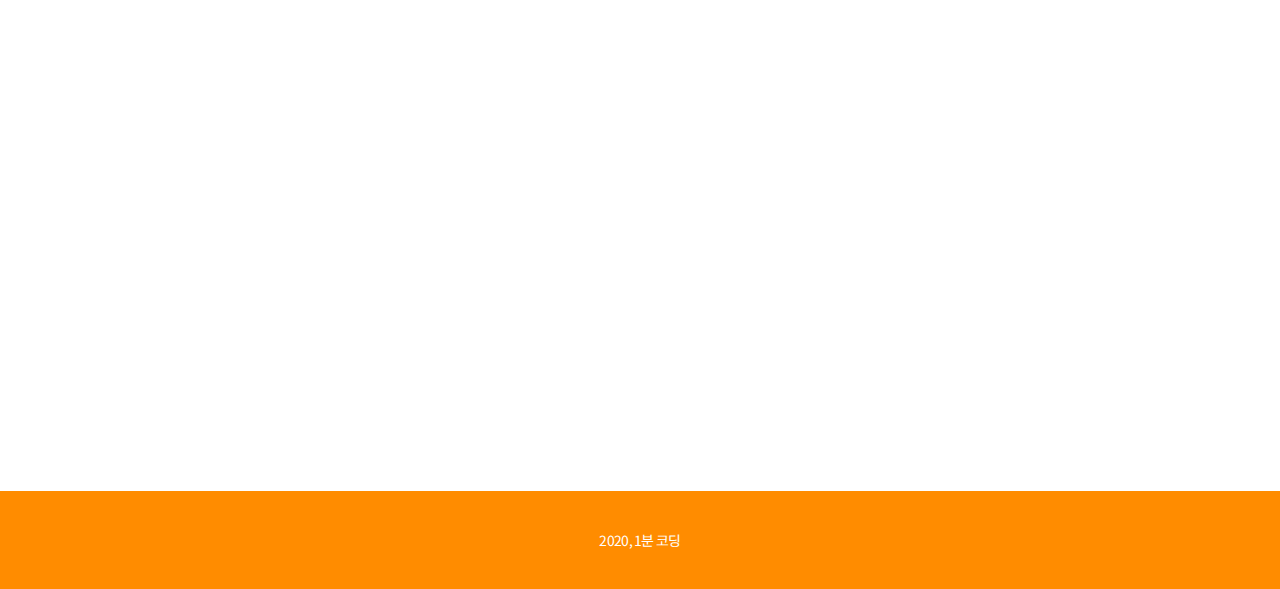
==== commit bb0f31af: "feat: 블렌딩 캔버스 크기 계산" ====
--- a/index.html
+++ b/index.html
@@ -126,6 +126,7 @@
           아이디어를 광활하게 펼칠 <br />
           아름답고 부드러운 음료 공간.
         </p>
+        <canvas class="image-blend-canvas" width="1920" height="1080"></canvas>
         <p class="canvas-caption">
           Lorem ipsum dolor, sit amet consectetur adipisicing elit. Eveniet at
           fuga quae perspiciatis veniam impedit et, ratione est optio porro.
--- a/css/main.css
+++ b/css/main.css
@@ -233,6 +233,23 @@
   display: block;
 }
 
+#scroll-section-3 {
+  display: flex;
+  flex-direction: column;
+  align-items: center;
+
+  /*
+
+  align-items: center 해주는 이유
+
+  가로/세로 비율을 보면, 스크린의 비율보다 캔버스의 비율이 가로로 더 길기 때문에, 
+  캔버스의 높이를 화면 높이에 딱 맞출 경우 가로는 캔버스가 더 길어지므로 양쪽으로 
+  넘치게 된다는 이야기입니다~
+  사용하고 계신 스크린이 가로로 길쭉한 형태라면 다를 수 있습니다.
+  
+  */
+}
+
 @media (min-width: 1024px) {
   #scroll-section-0 h1 {
     font-size: 9vw;
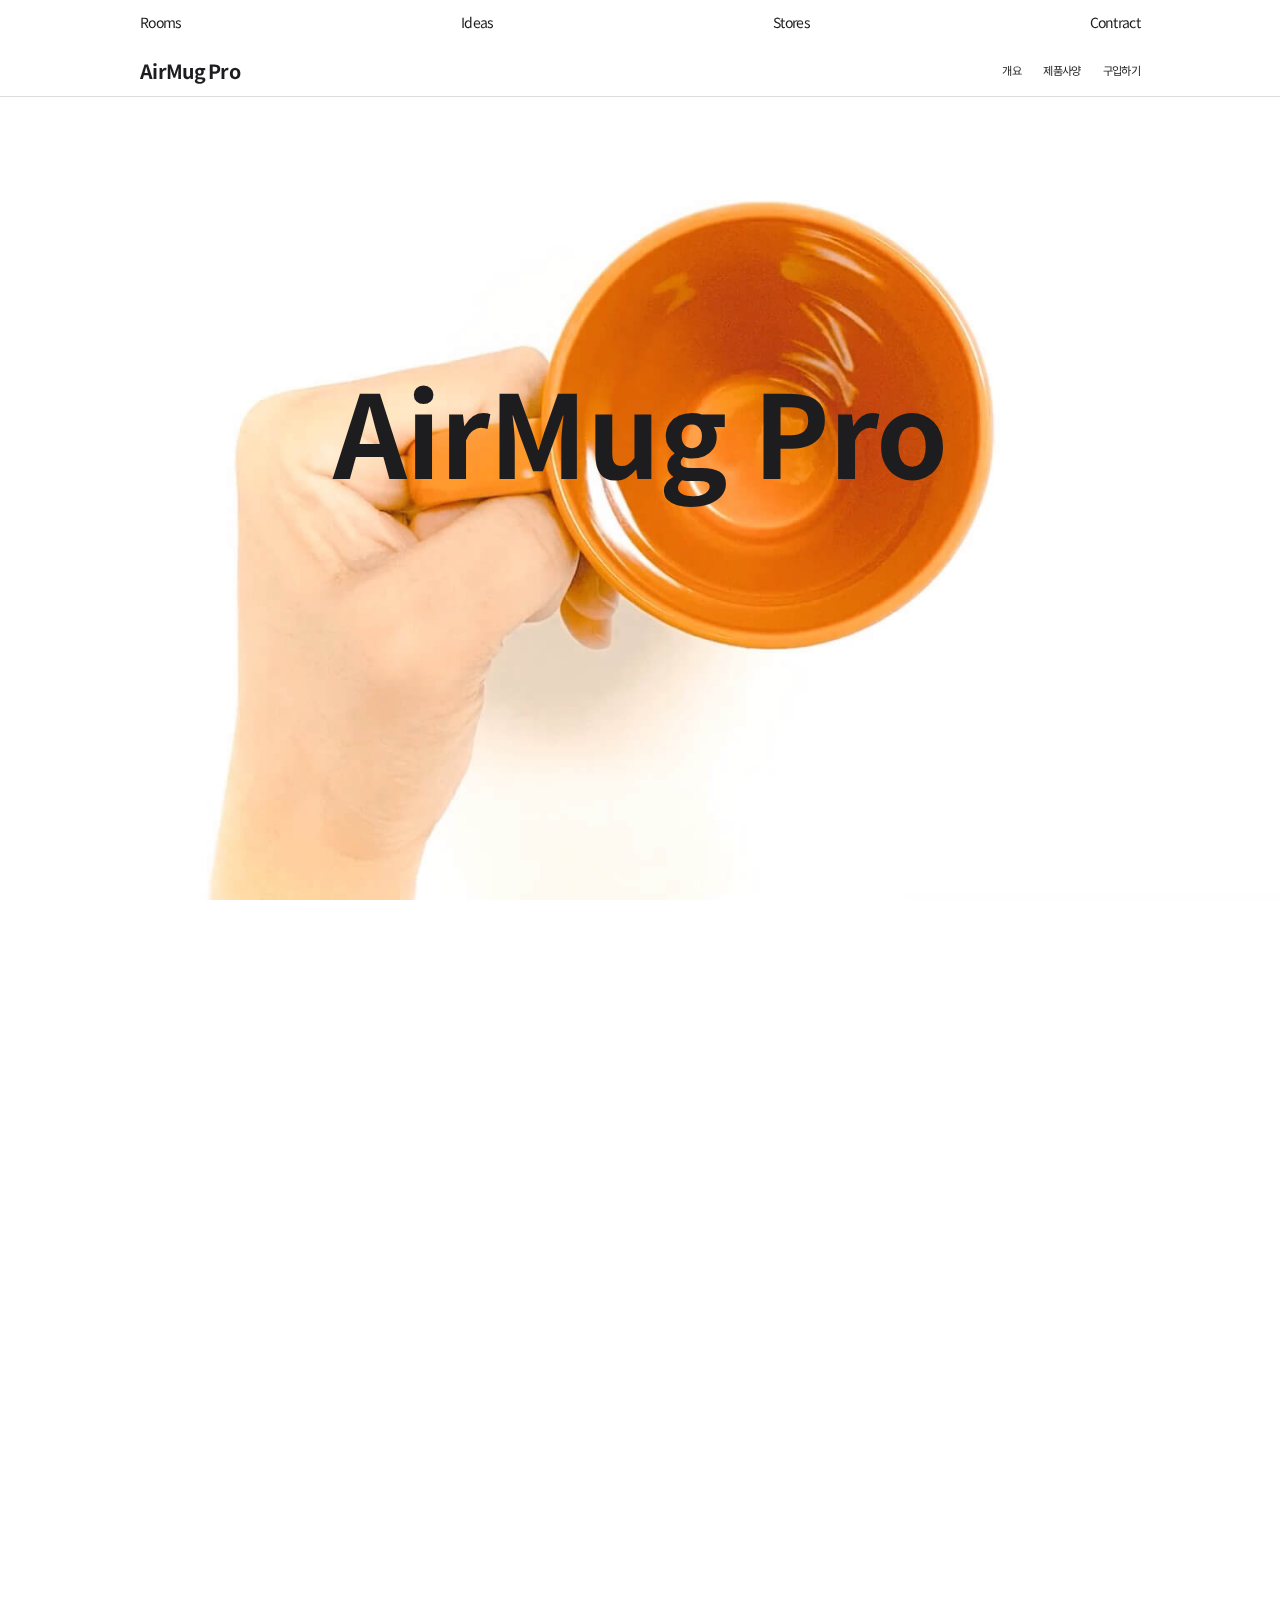
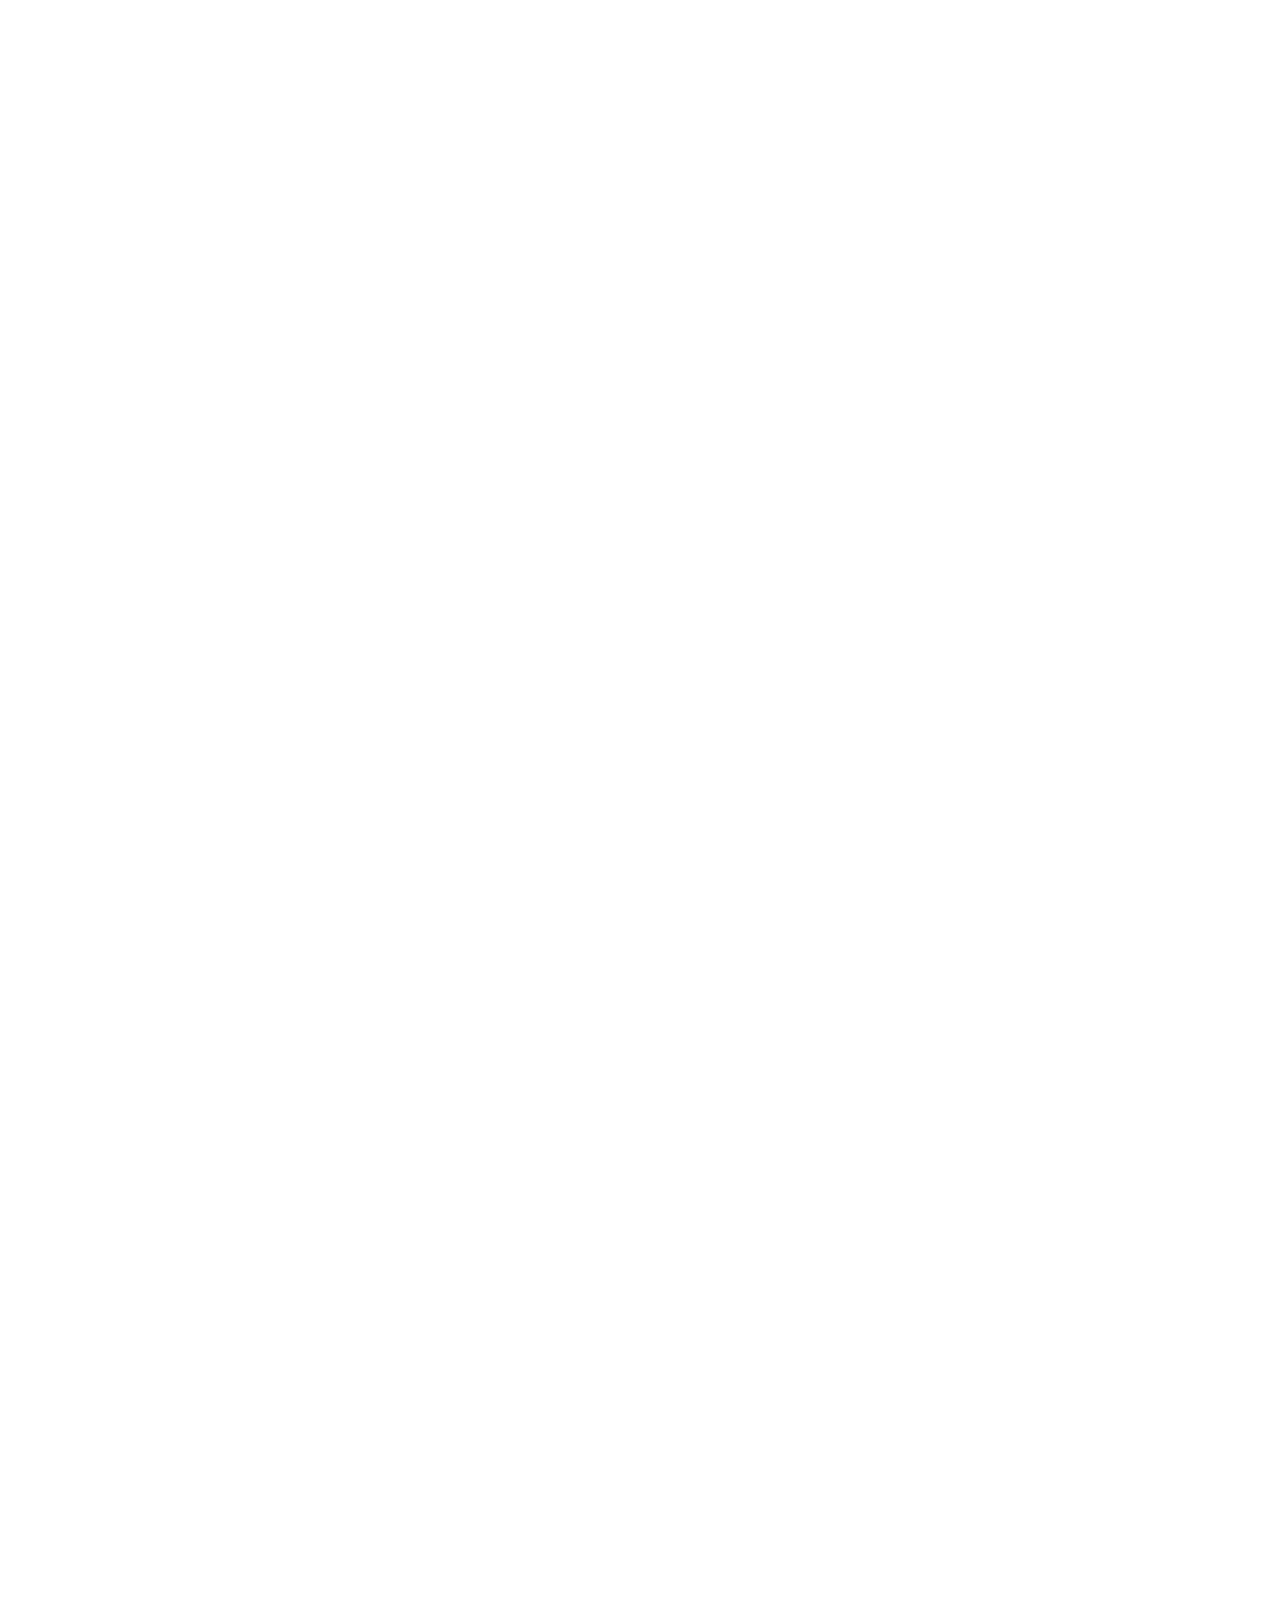
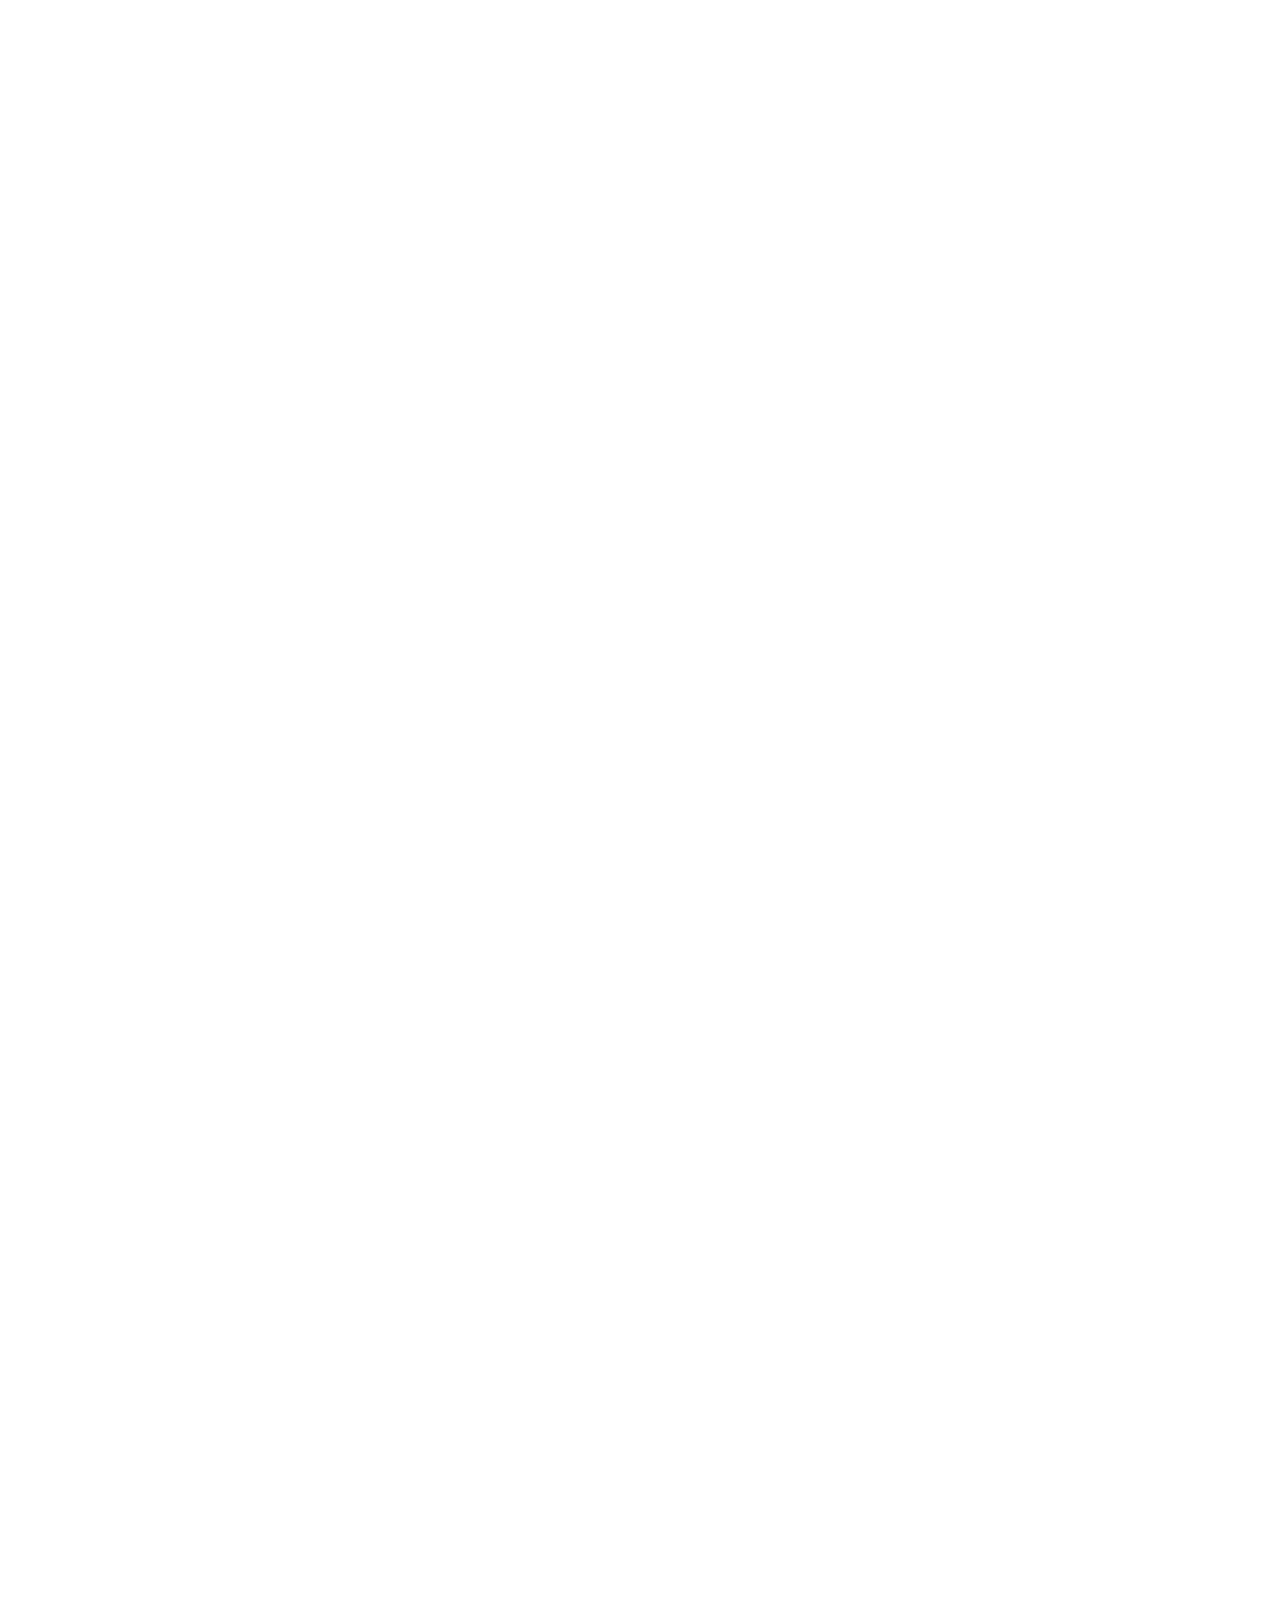
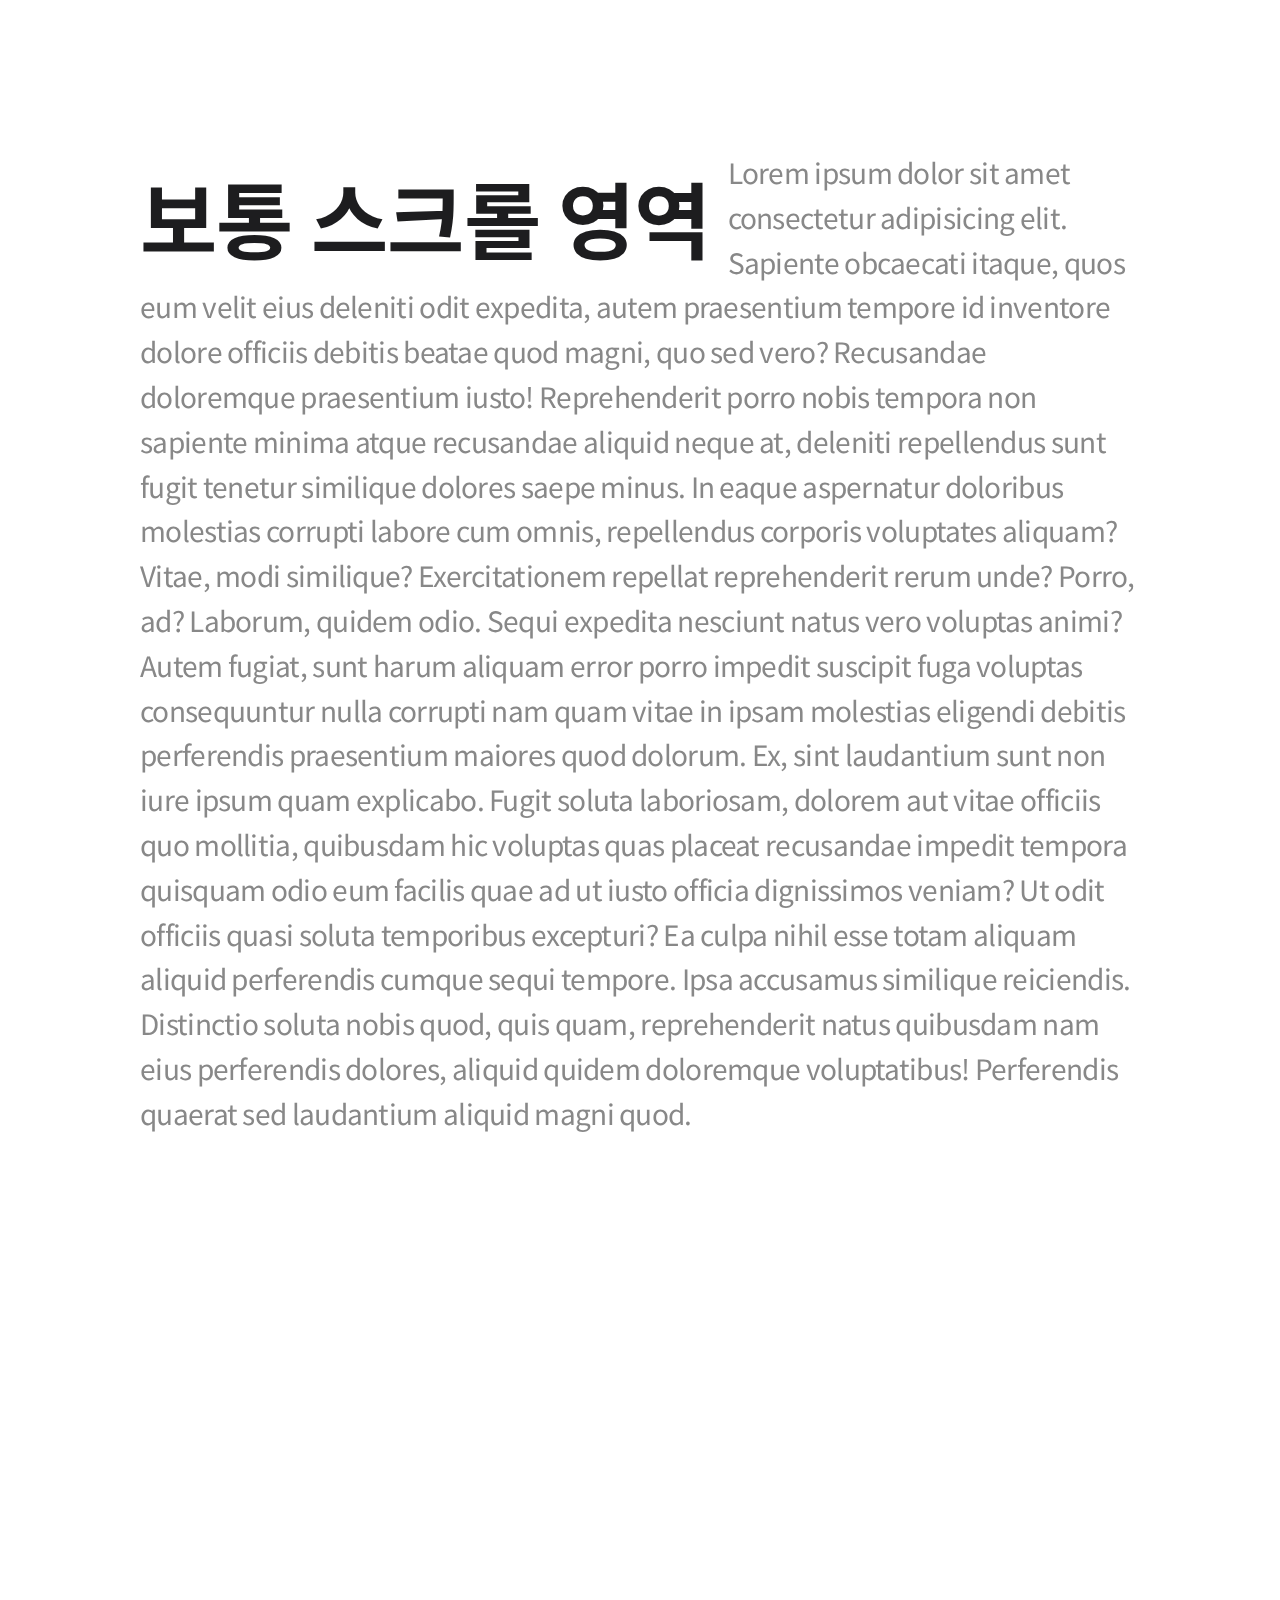
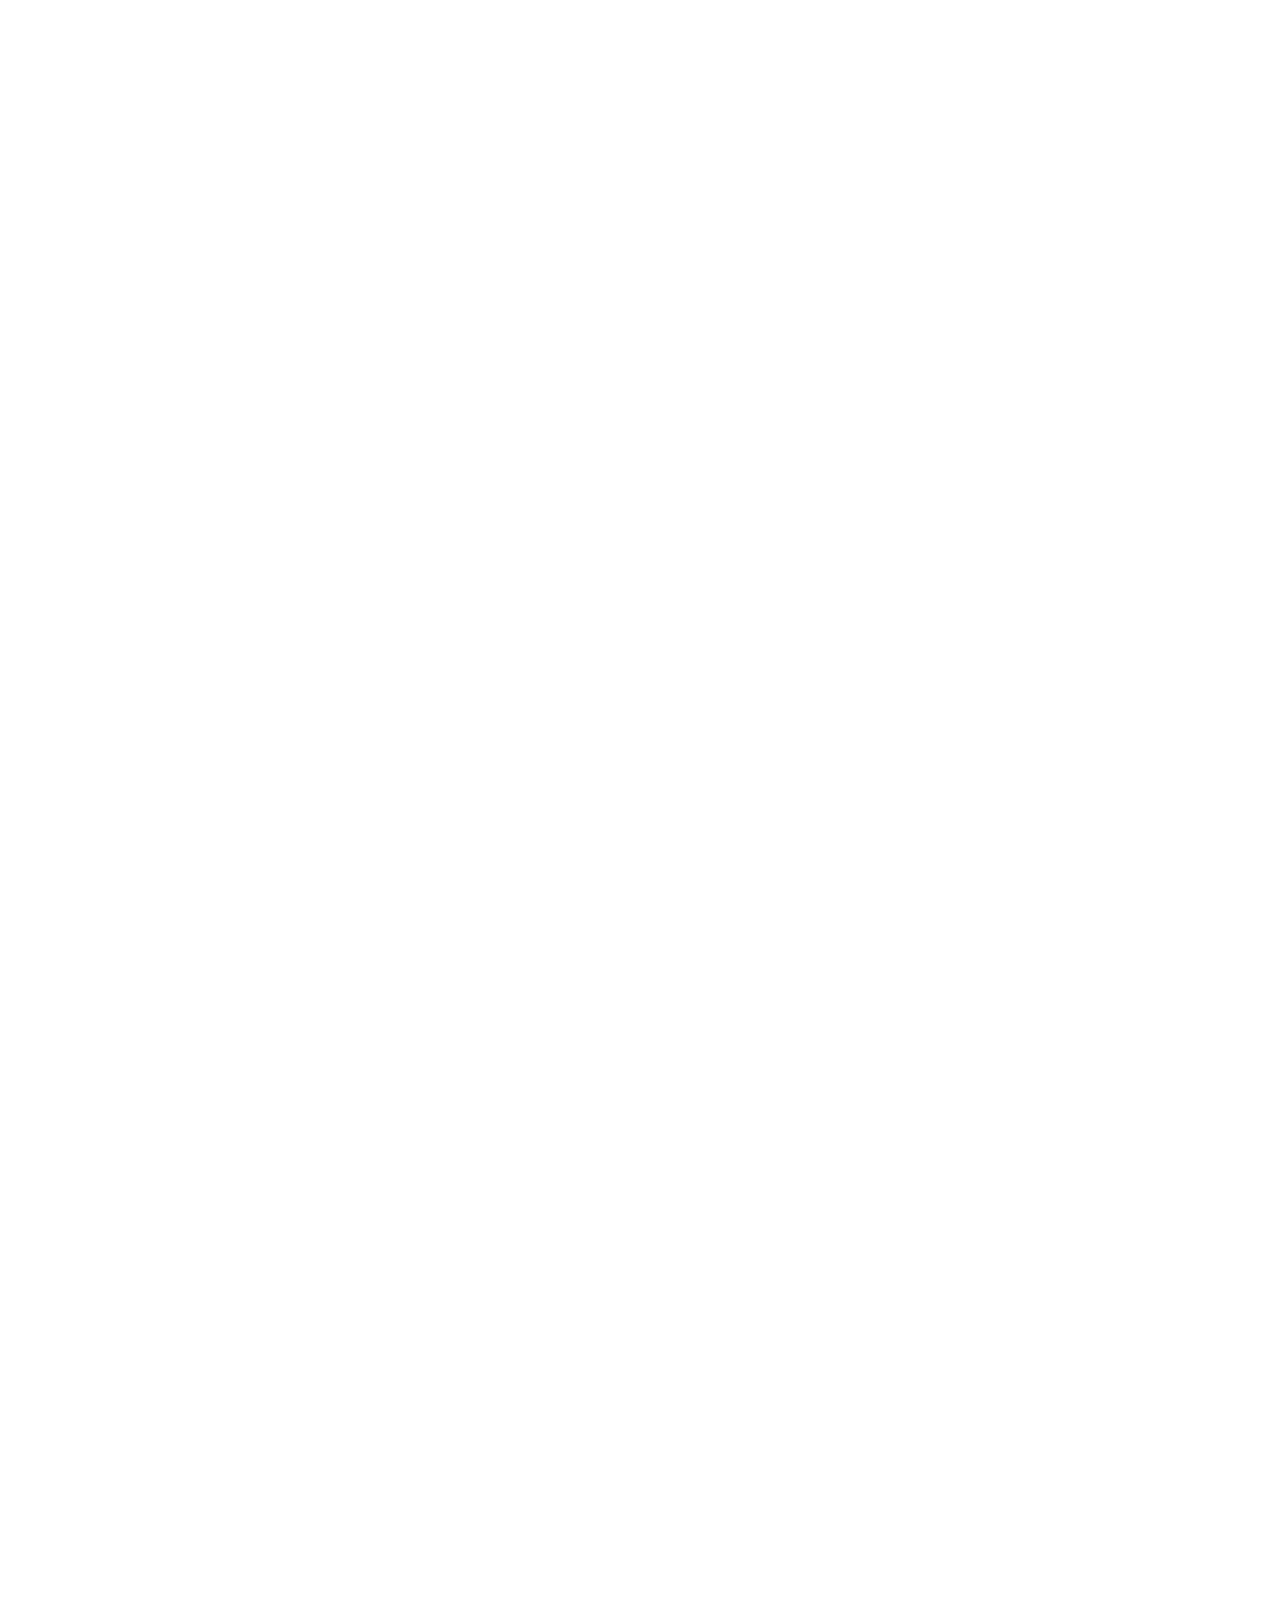
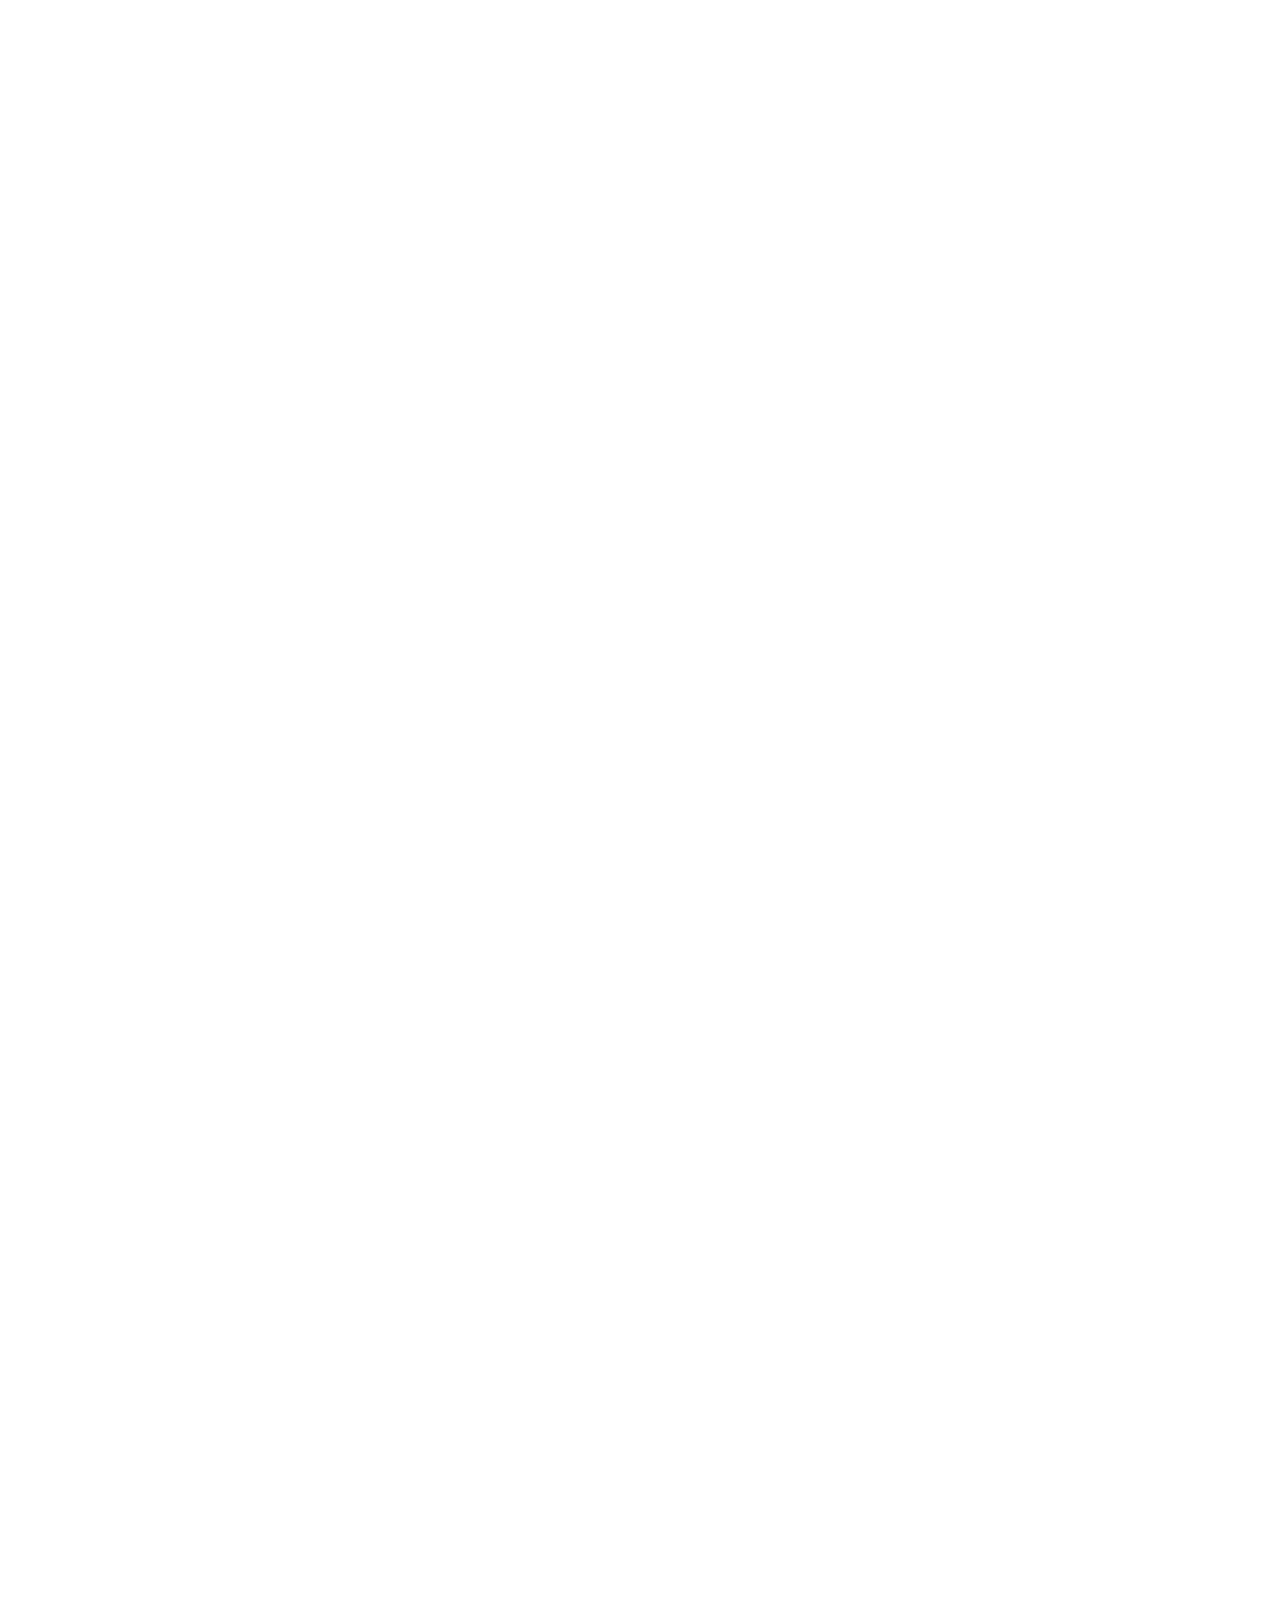
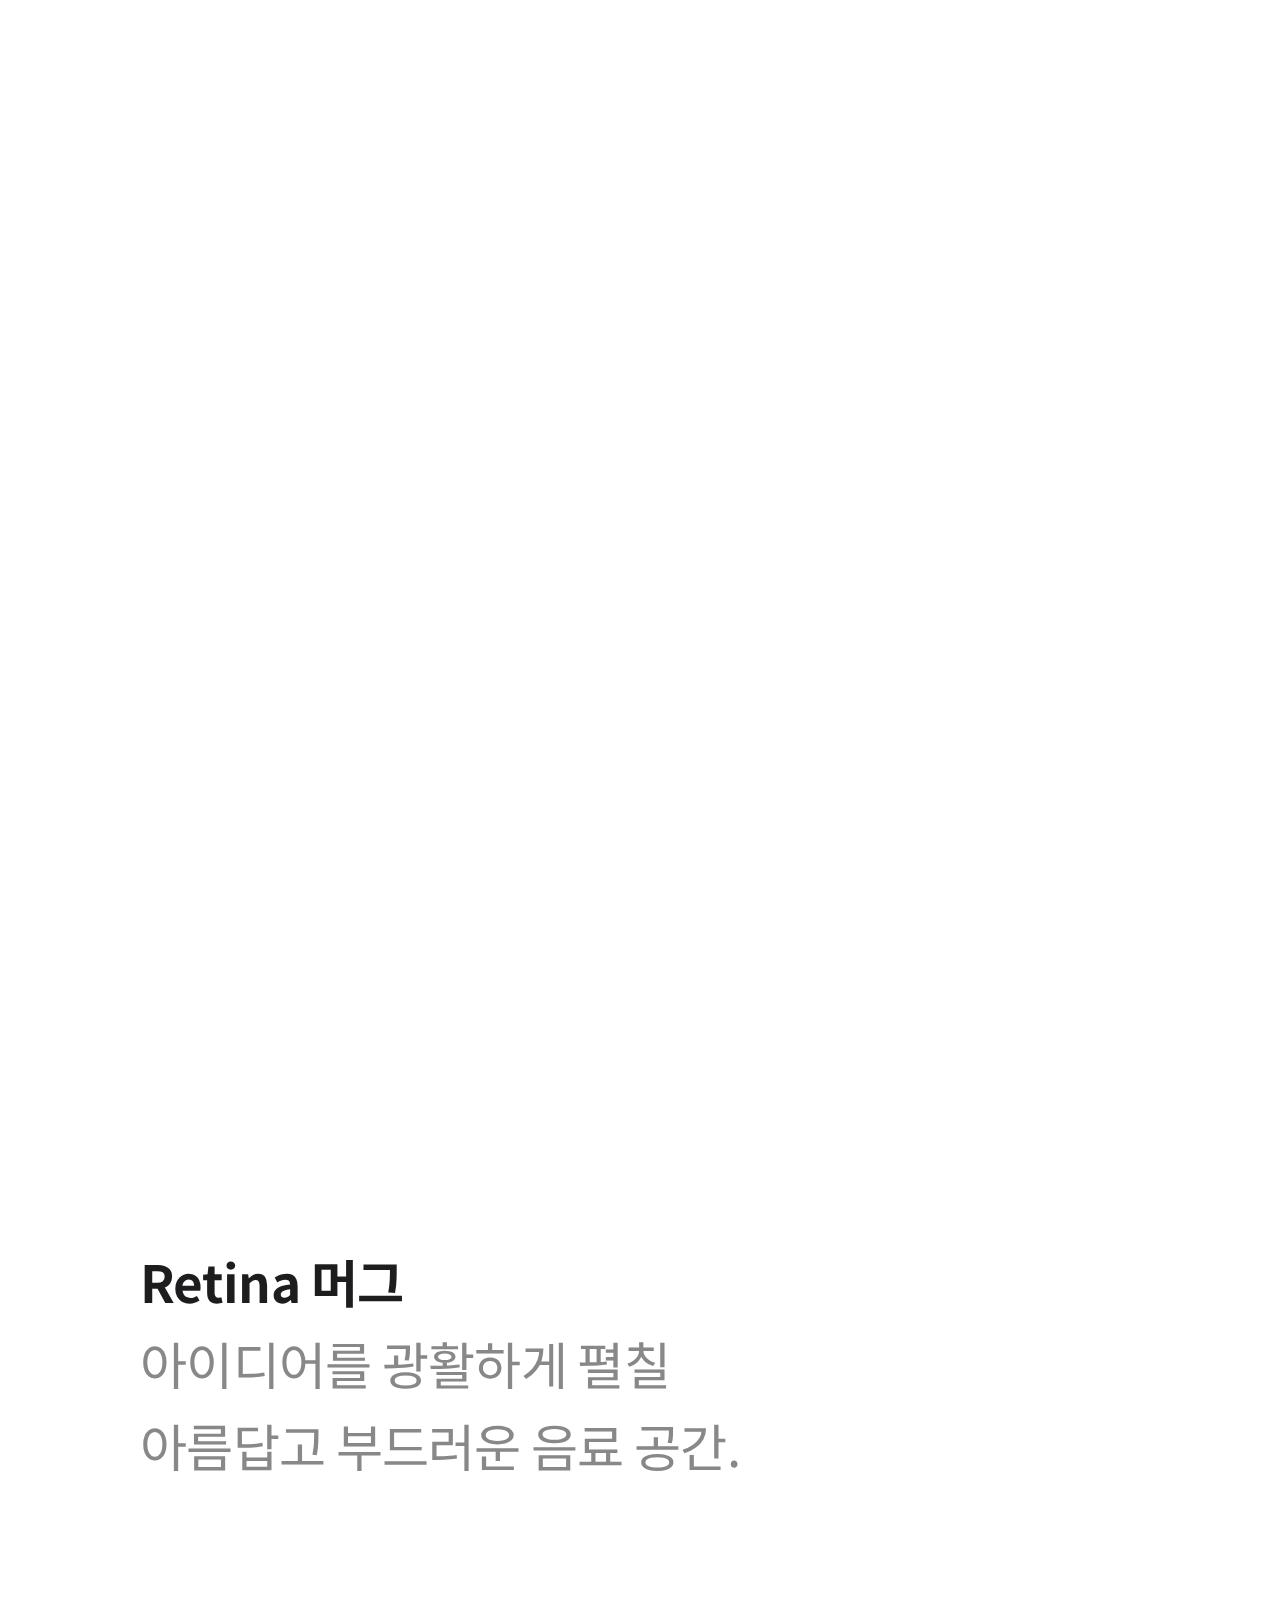
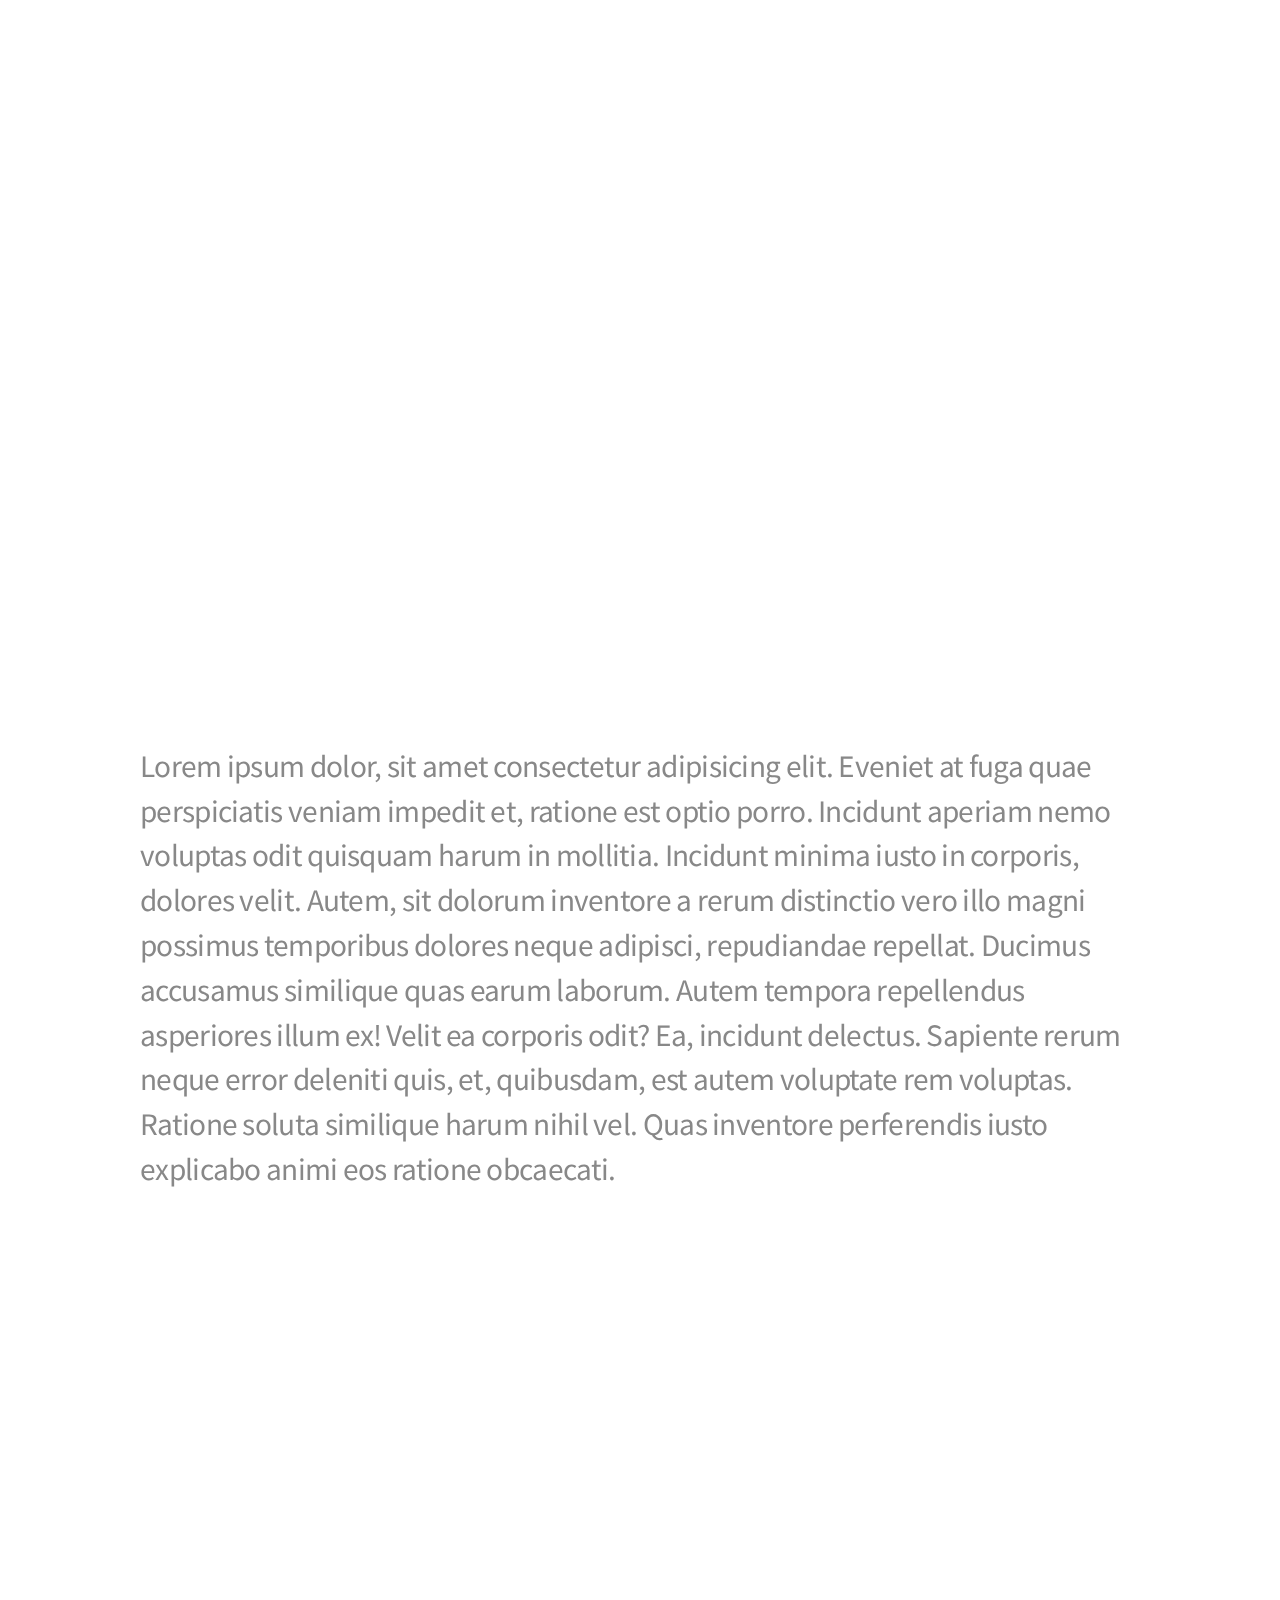
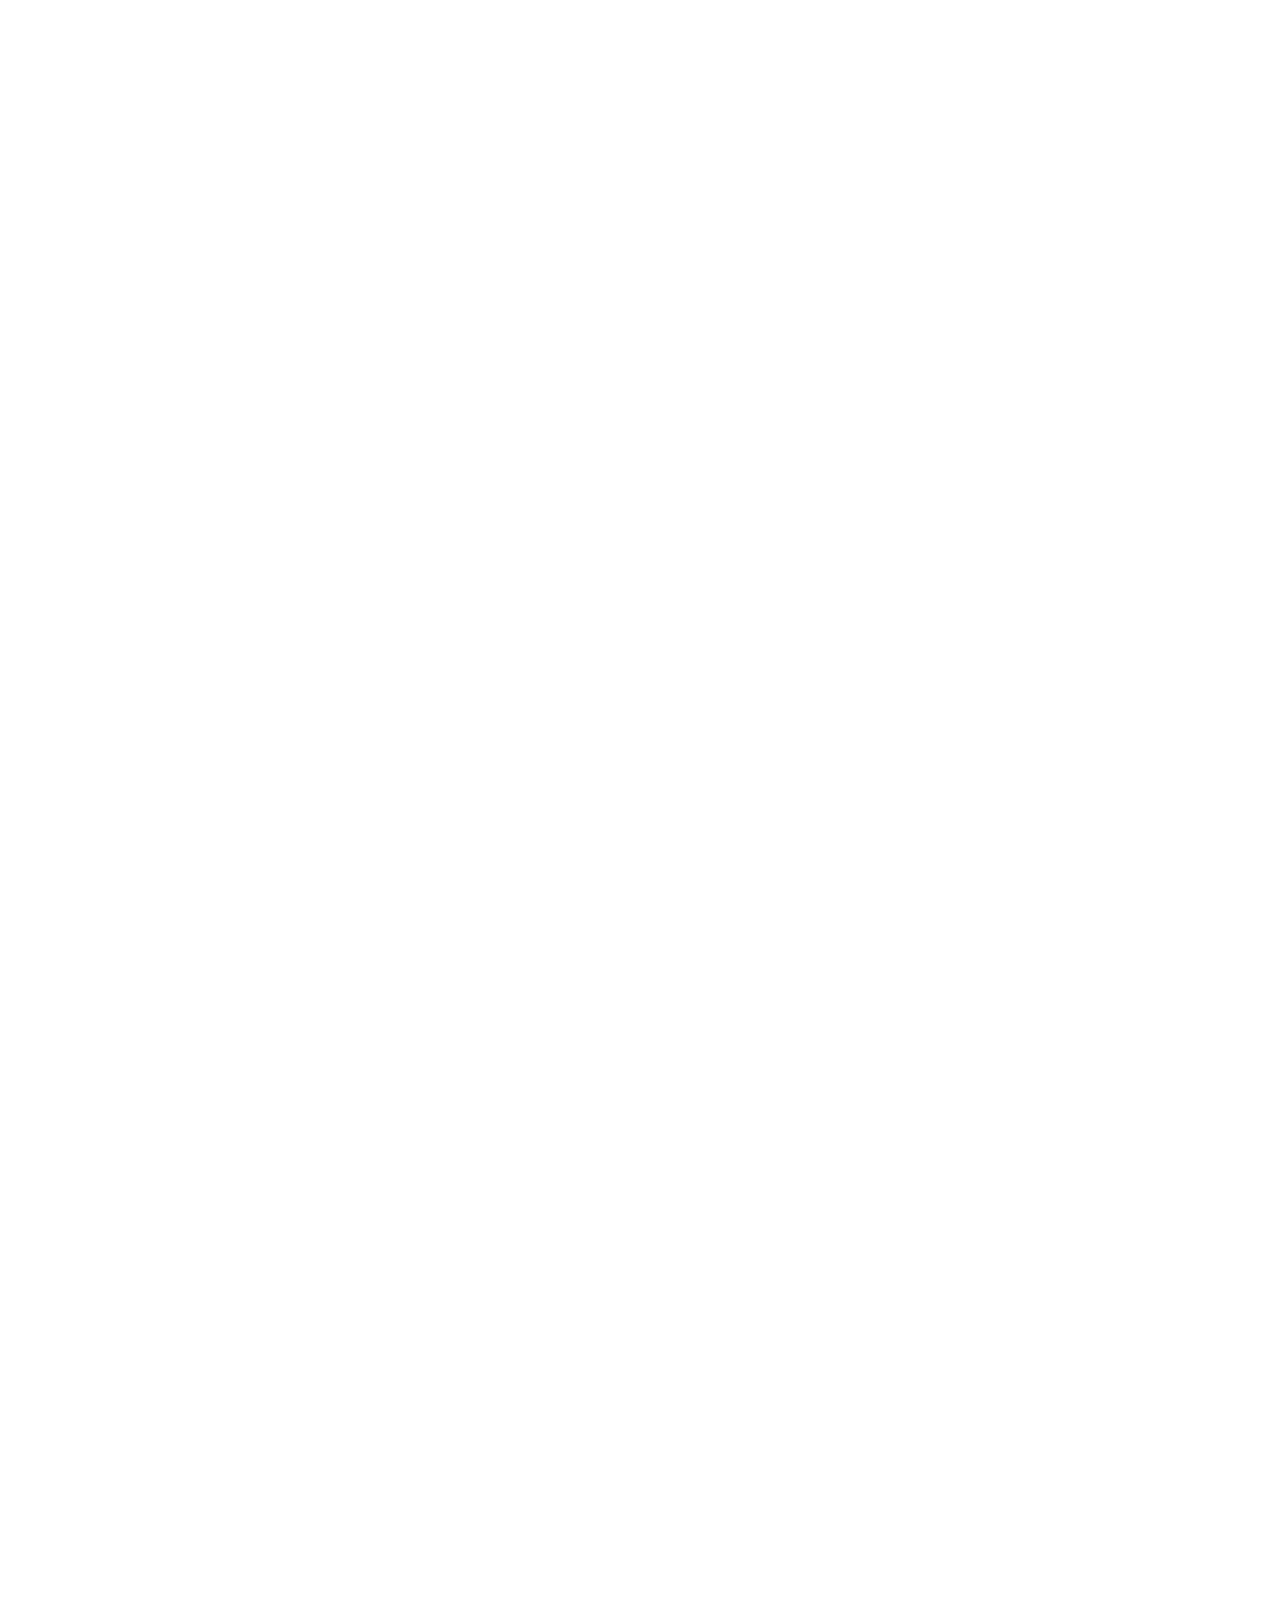
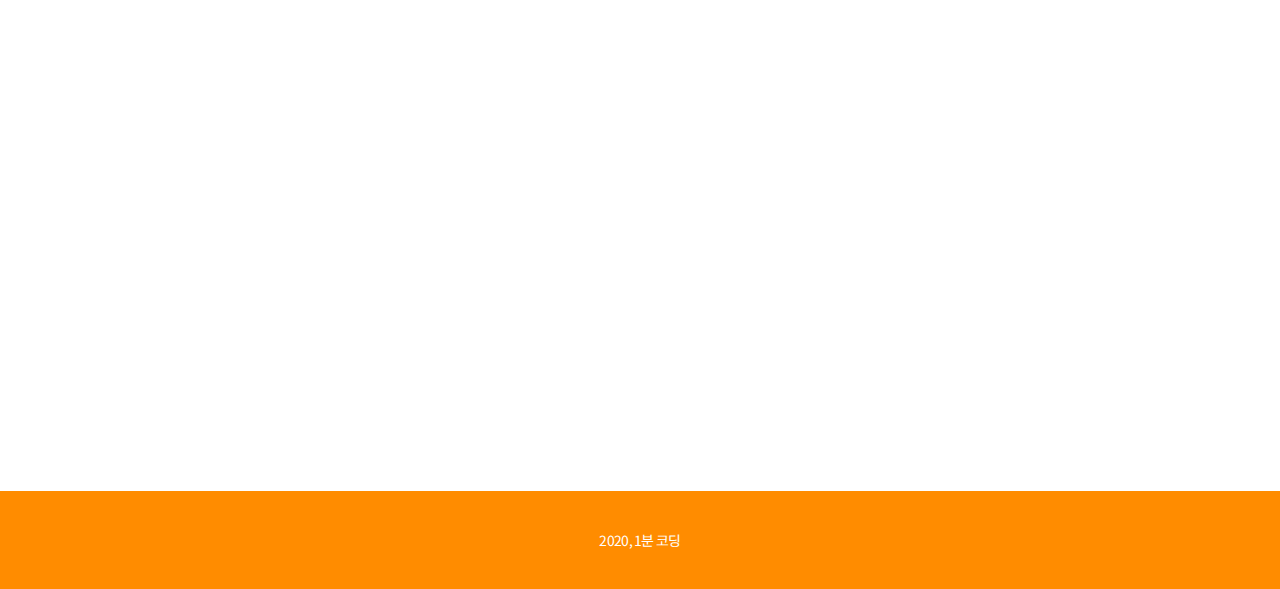
==== commit 78fc1806: "feat: 로딩효과 적용하기" ====
--- a/index.html
+++ b/index.html
@@ -14,7 +14,12 @@
     <link rel="stylesheet" href="./css/default.css" />
     <link rel="stylesheet" href="./css/main.css" />
   </head>
-  <body>
+  <body class="before-load">
+    <div class="loading">
+      <svg class="loading-circle" viewBox="0 0 54 54">
+        <circle cx="50%" cy="50%" r="25"></circle>
+      </svg>
+    </div>
     <div class="container">
       <nav class="global-nav">
         <div class="global-nav-links">
--- a/css/main.css
+++ b/css/main.css
@@ -57,6 +57,13 @@
   z-index: 11;
 }
 
+.local-nav-sticky .local-nav {
+  position: fixed;
+  top: 0;
+  background: rgba(255, 255, 255, 0.1);
+  backdrop-filter: saturate(180%) blur(15px);
+}
+
 .global-nav-links,
 .local-nav-links {
   display: flex;
@@ -91,6 +98,7 @@
 
 .scroll-section {
   padding-top: 50vh;
+  position: relative;
 }
 
 #scroll-section-0 h1 {
@@ -192,7 +200,7 @@
 
 .canvas-caption {
   max-width: 1000px;
-  margin: 0 auto;
+  margin: -8em auto 0;
 
   padding: 0 1rem;
   color: #888;
@@ -233,6 +241,10 @@
   display: block;
 }
 
+.image-blend-canvas.sticky {
+  position: fixed;
+  top: 0;
+}
 #scroll-section-3 {
   display: flex;
   flex-direction: column;
@@ -250,6 +262,63 @@
   */
 }
 
+.loading {
+  display: flex;
+  align-items: center;
+  justify-content: center;
+  position: fixed;
+  top: 0;
+  right: 0;
+  bottom: 0;
+  left: 0;
+  z-index: 100;
+  background: white;
+  transition: 0.5s;
+  opacity: 0;
+}
+
+.before-load .loading {
+  opacity: 1;
+}
+
+@keyframes loading-spin {
+  100% {
+    transform: rotate(360);
+  }
+}
+
+@keyframes loading-circle-ani {
+  0% {
+    stroke-dashoffset: 157;
+  }
+  75% {
+    stroke-dashoffset: -147;
+  }
+  100% {
+    stroke-dashoffset: -157;
+  }
+}
+
+.loading-circle {
+  width: 54px;
+  height: 54px;
+  animation: loading-spin 3s infinite;
+}
+
+.loading-circle circle {
+  stroke: black;
+  stroke-width: 4;
+  stroke-dasharray: 157; /* getTotalLength로 길이를 얻어올 수 있음 */
+  stroke-dashoffset: 0;
+  fill: transparent;
+  /* transition: 1s; */
+  animation: loading-circle-ani 1s infinite;
+}
+
+/* .loading-circle:hover circle {
+  stroke-dashoffset: -157;
+} */
+
 @media (min-width: 1024px) {
   #scroll-section-0 h1 {
     font-size: 9vw;
@@ -261,6 +330,7 @@
 
   .description {
     font-size: 2rem;
+    padding: 0;
   }
 
   .description strong {
@@ -289,11 +359,14 @@
   }
 
   .mid-message {
+    width: 1000px;
     font-size: 4vw;
+    padding: 0;
   }
 
   .canvas-caption {
     font-size: 2rem;
+    padding: 0;
   }
 }
 
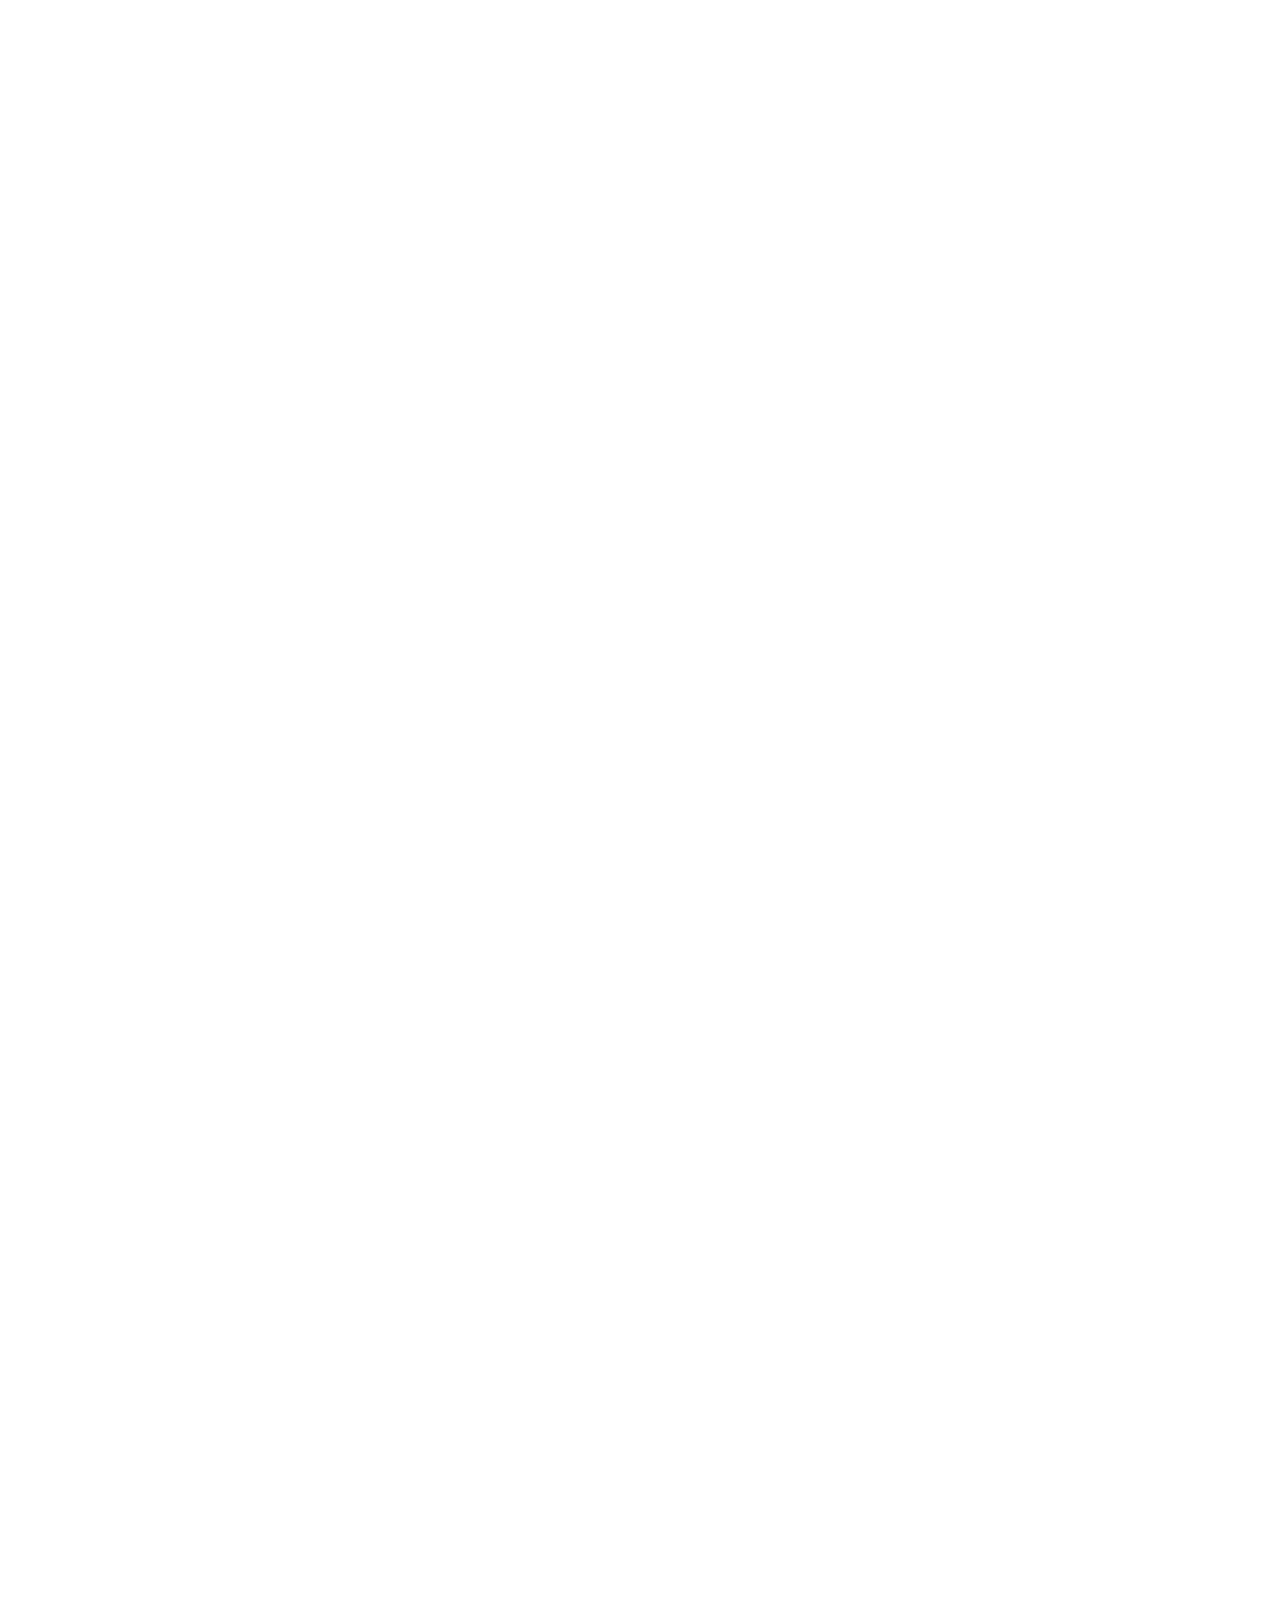
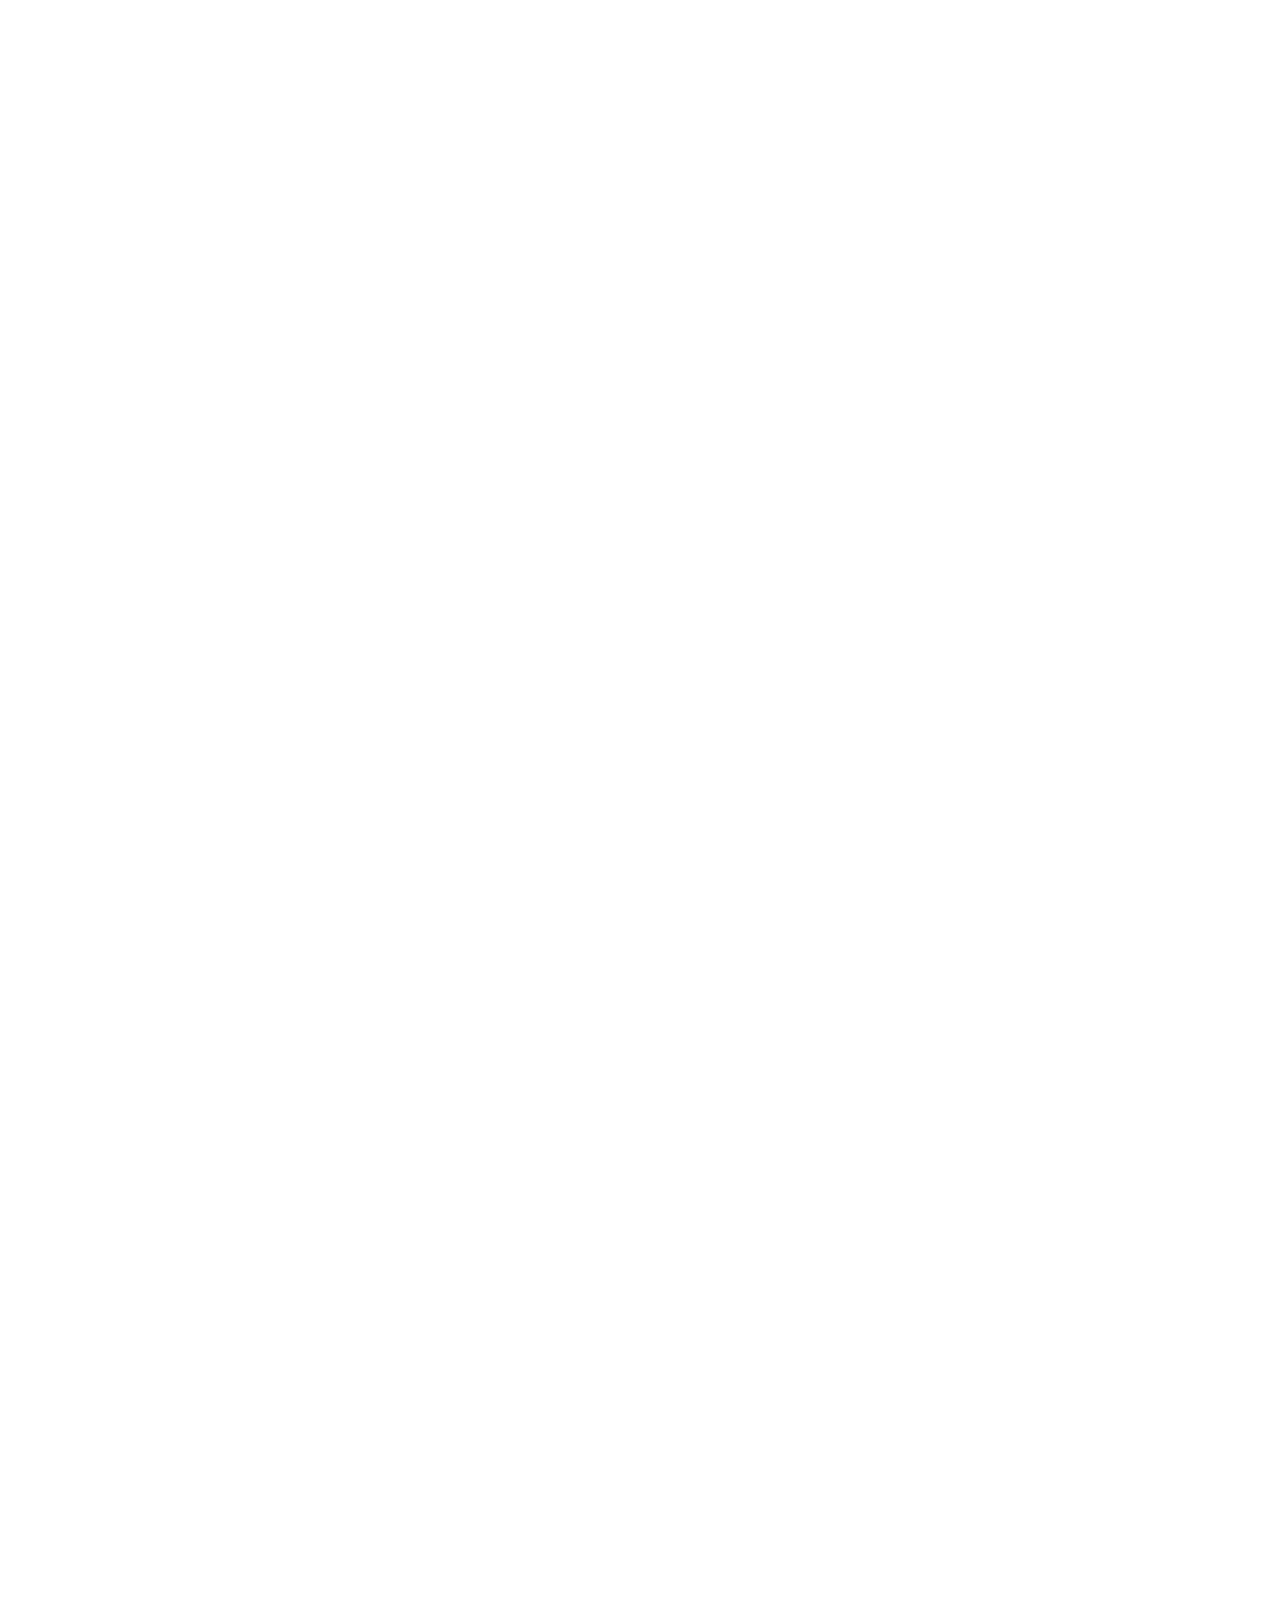
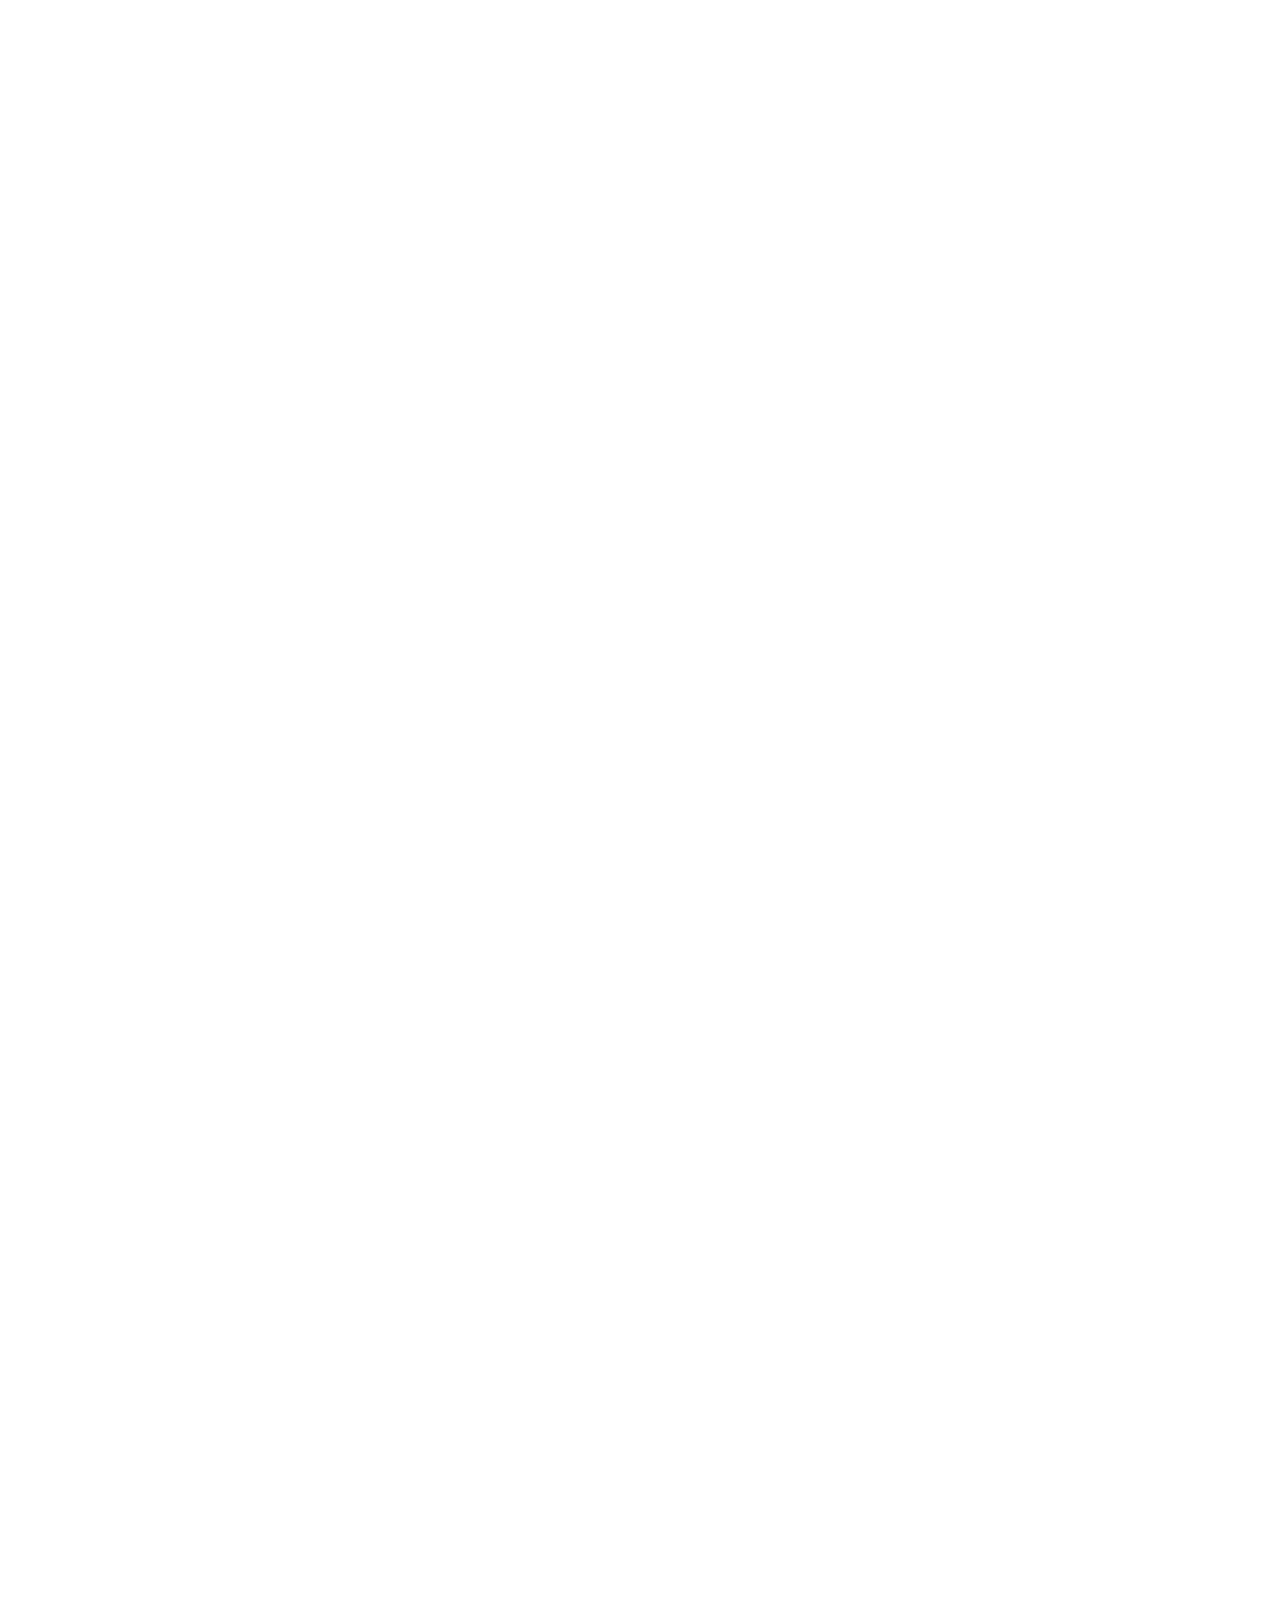
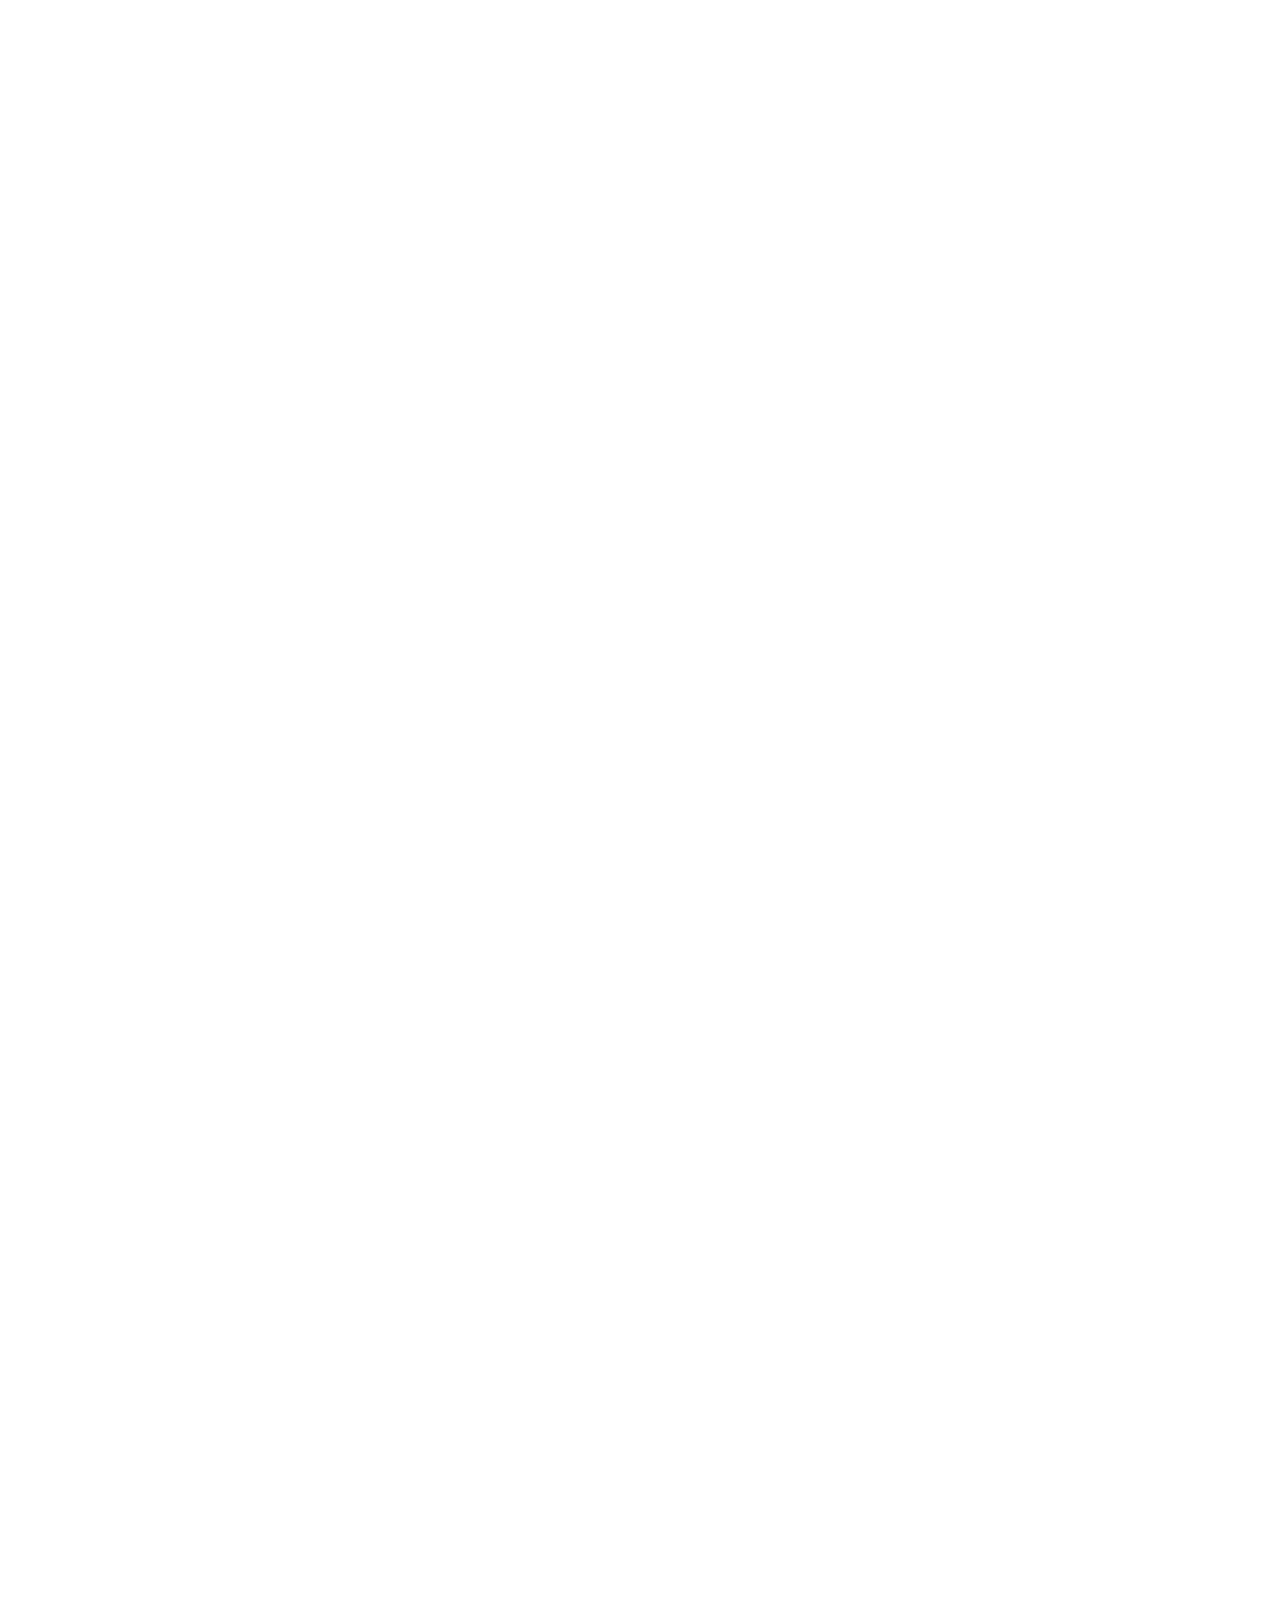
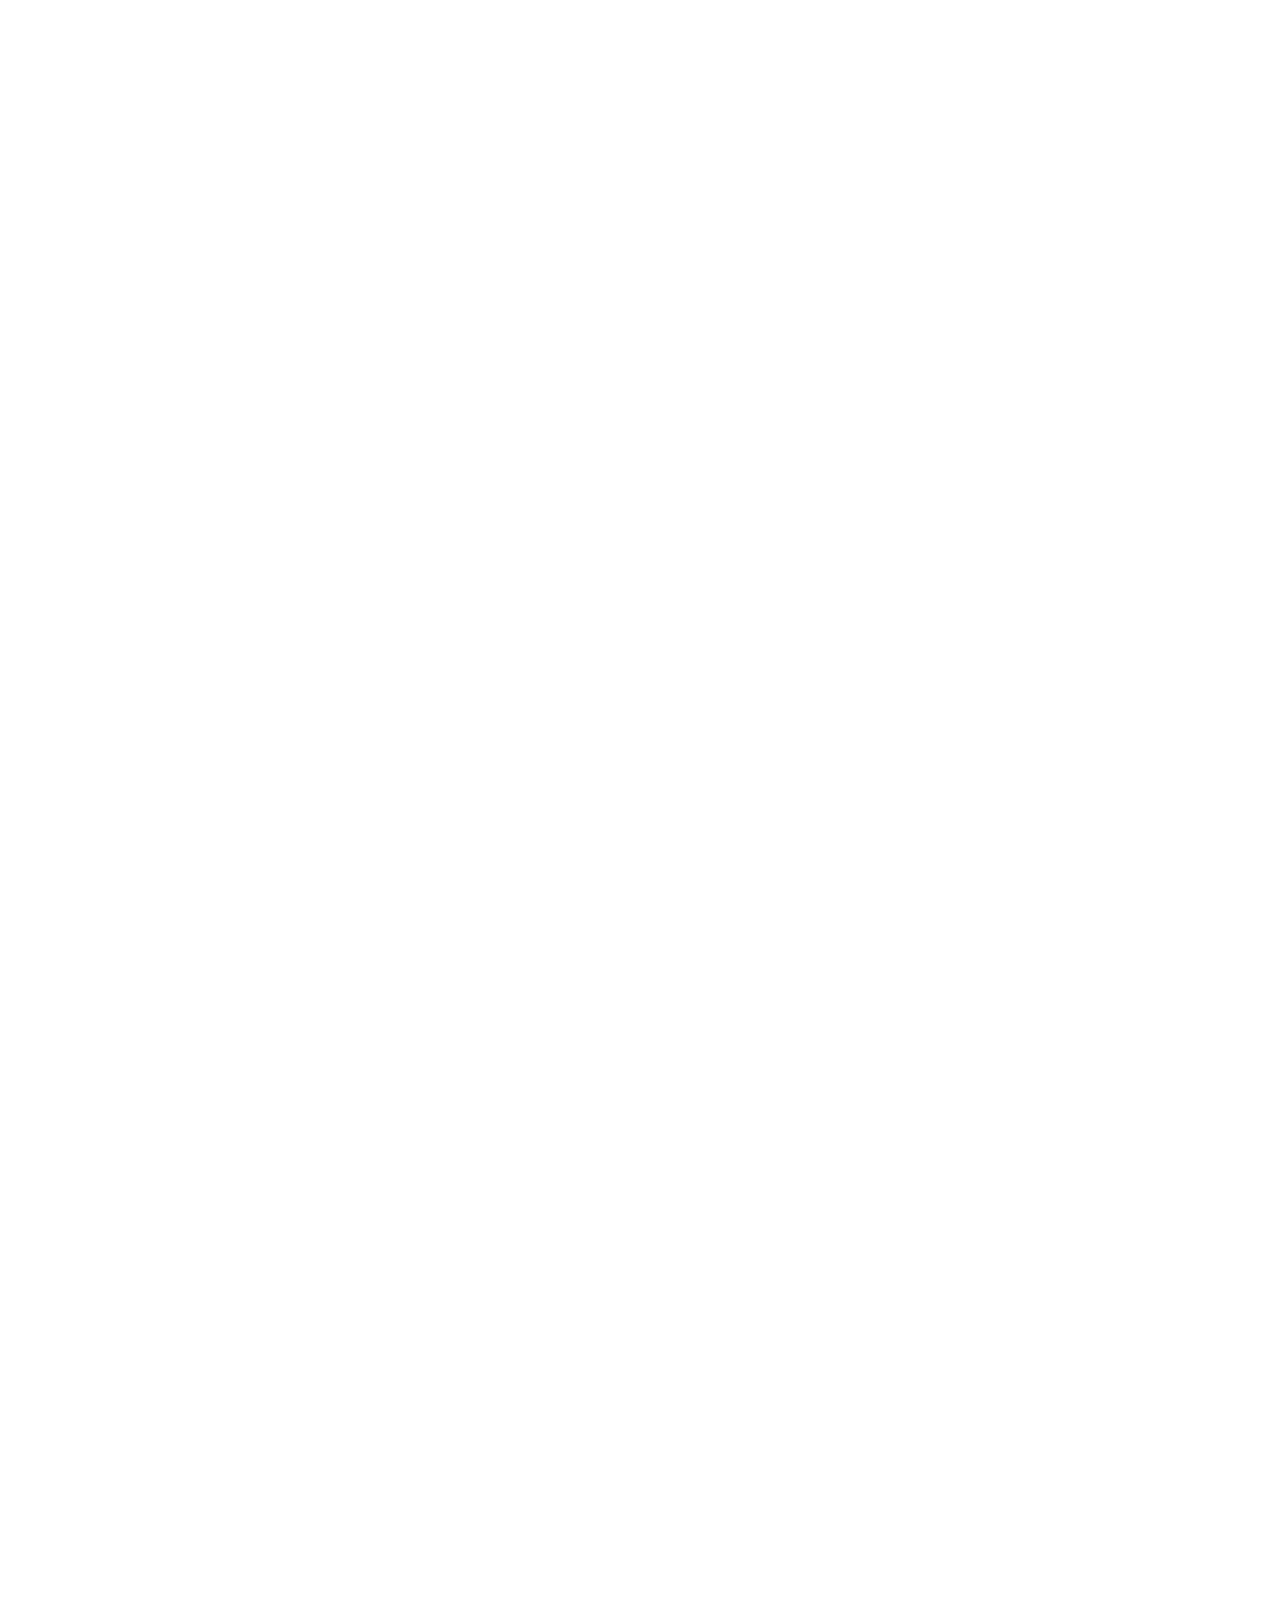
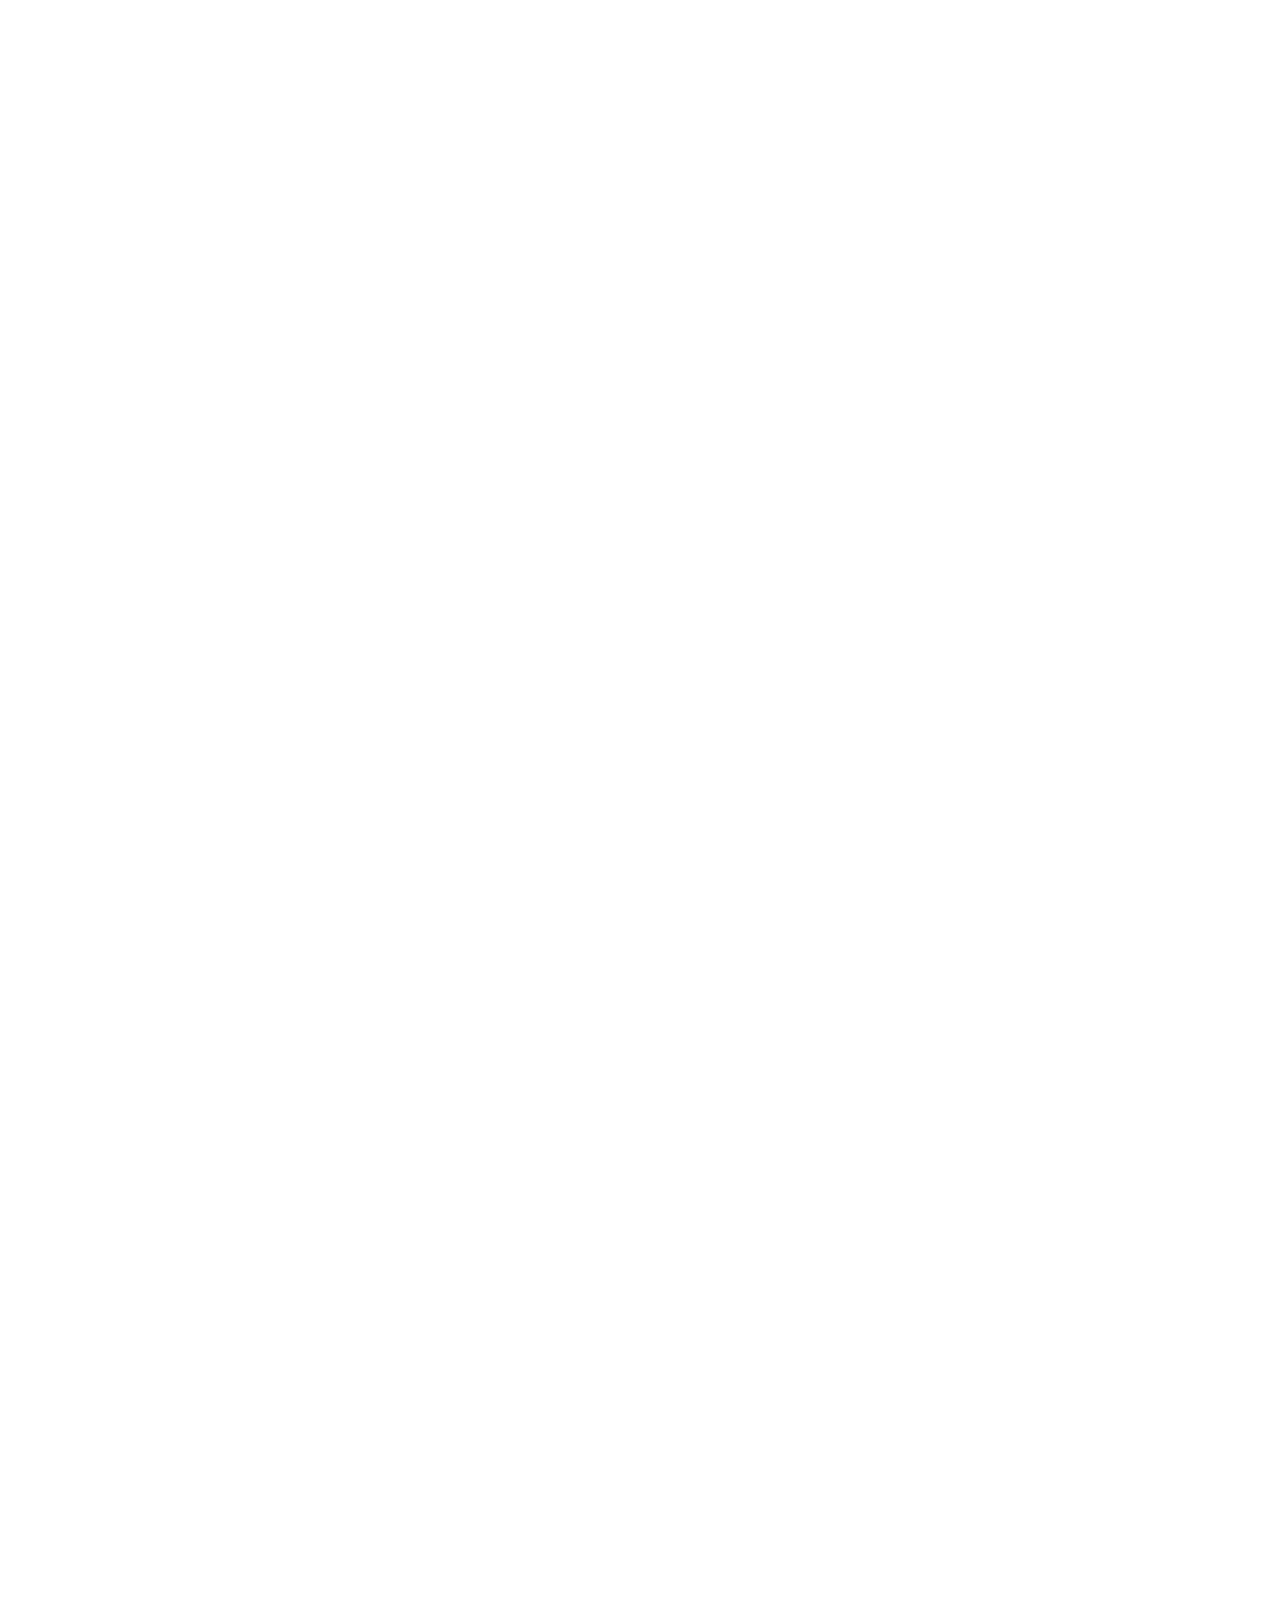
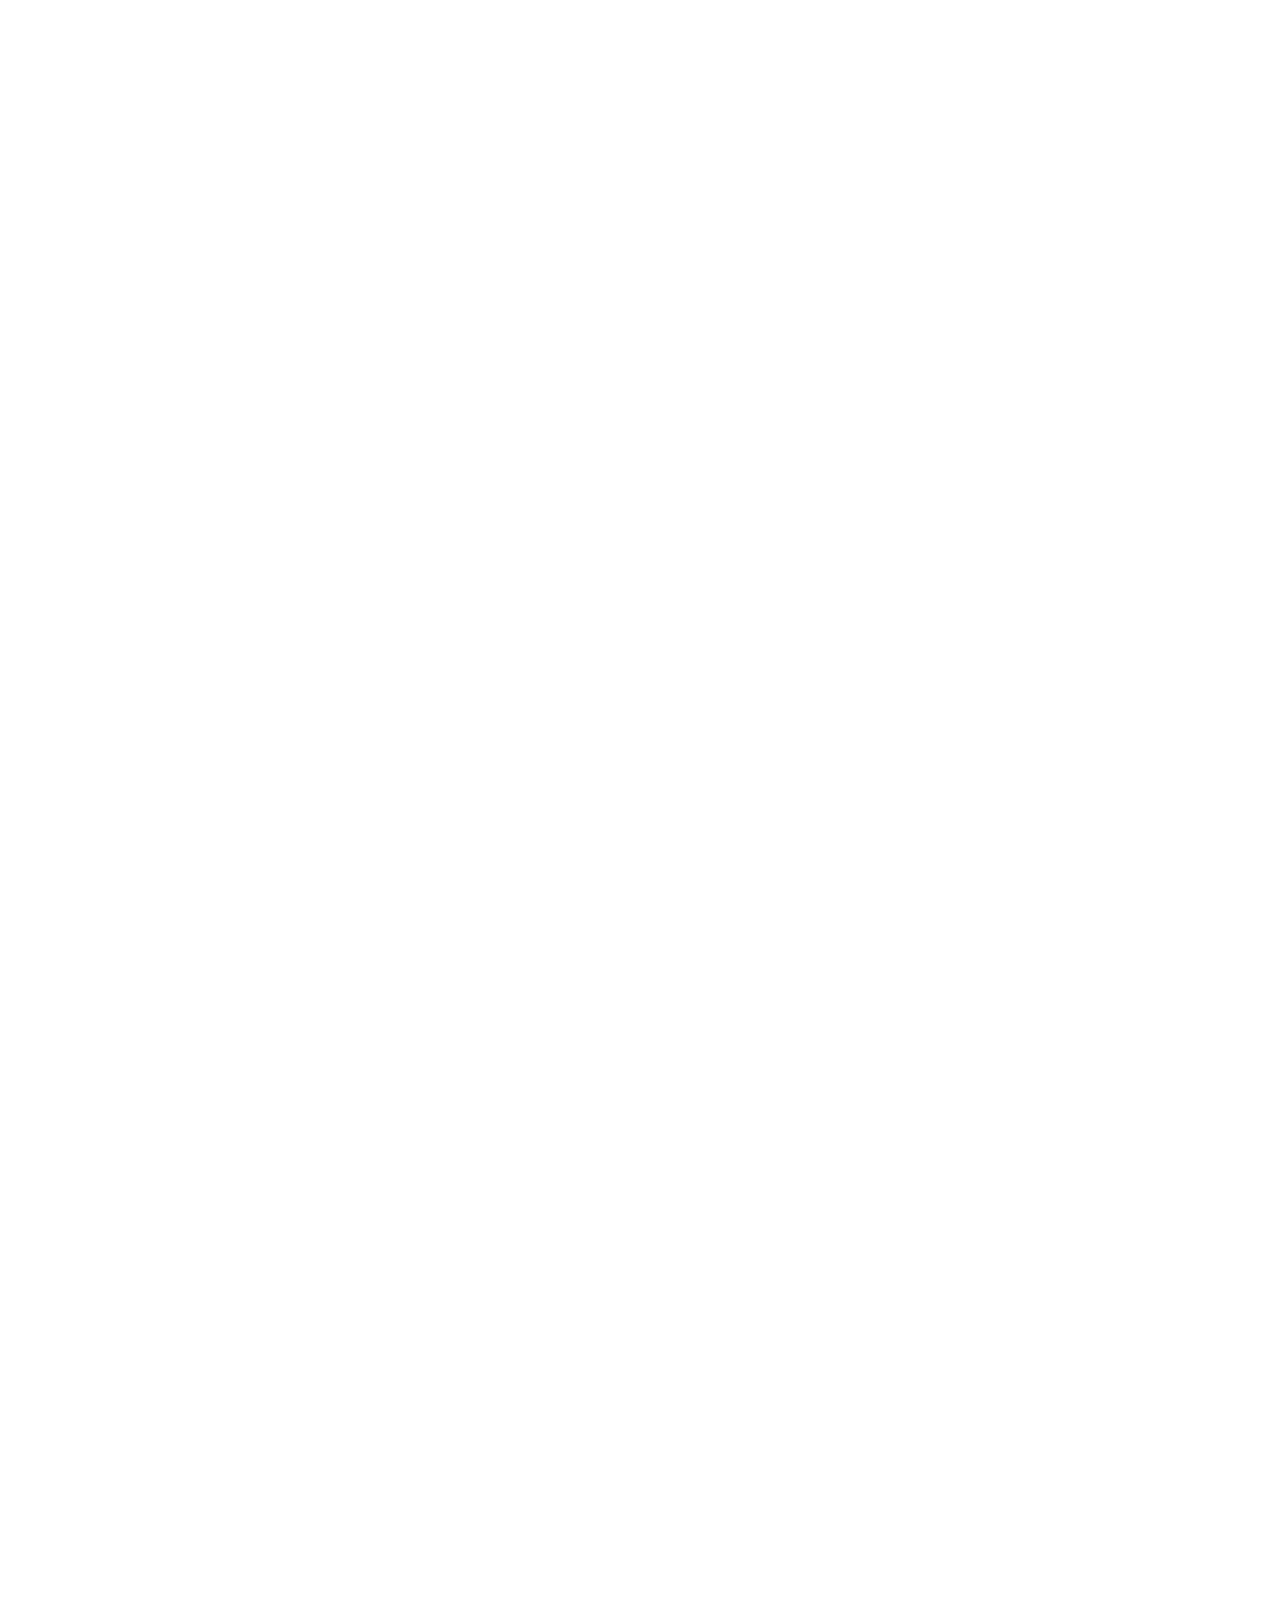
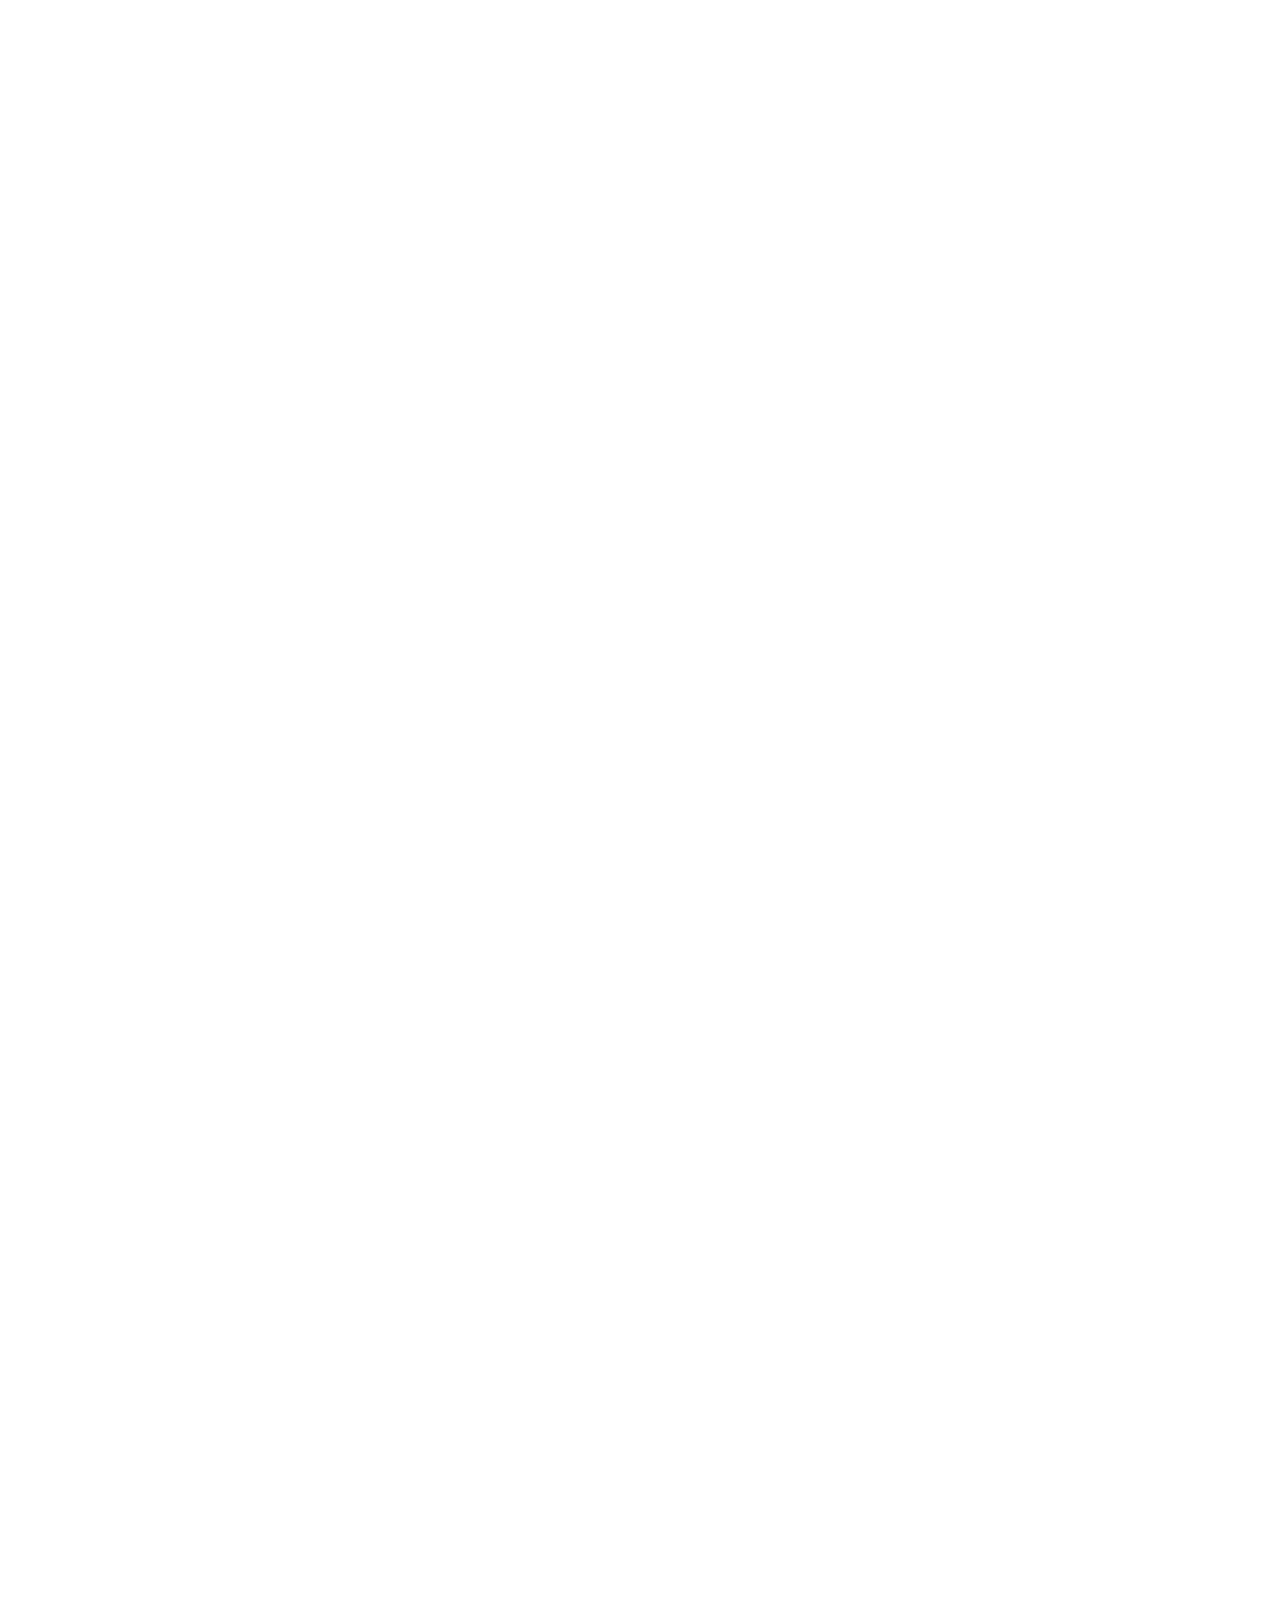
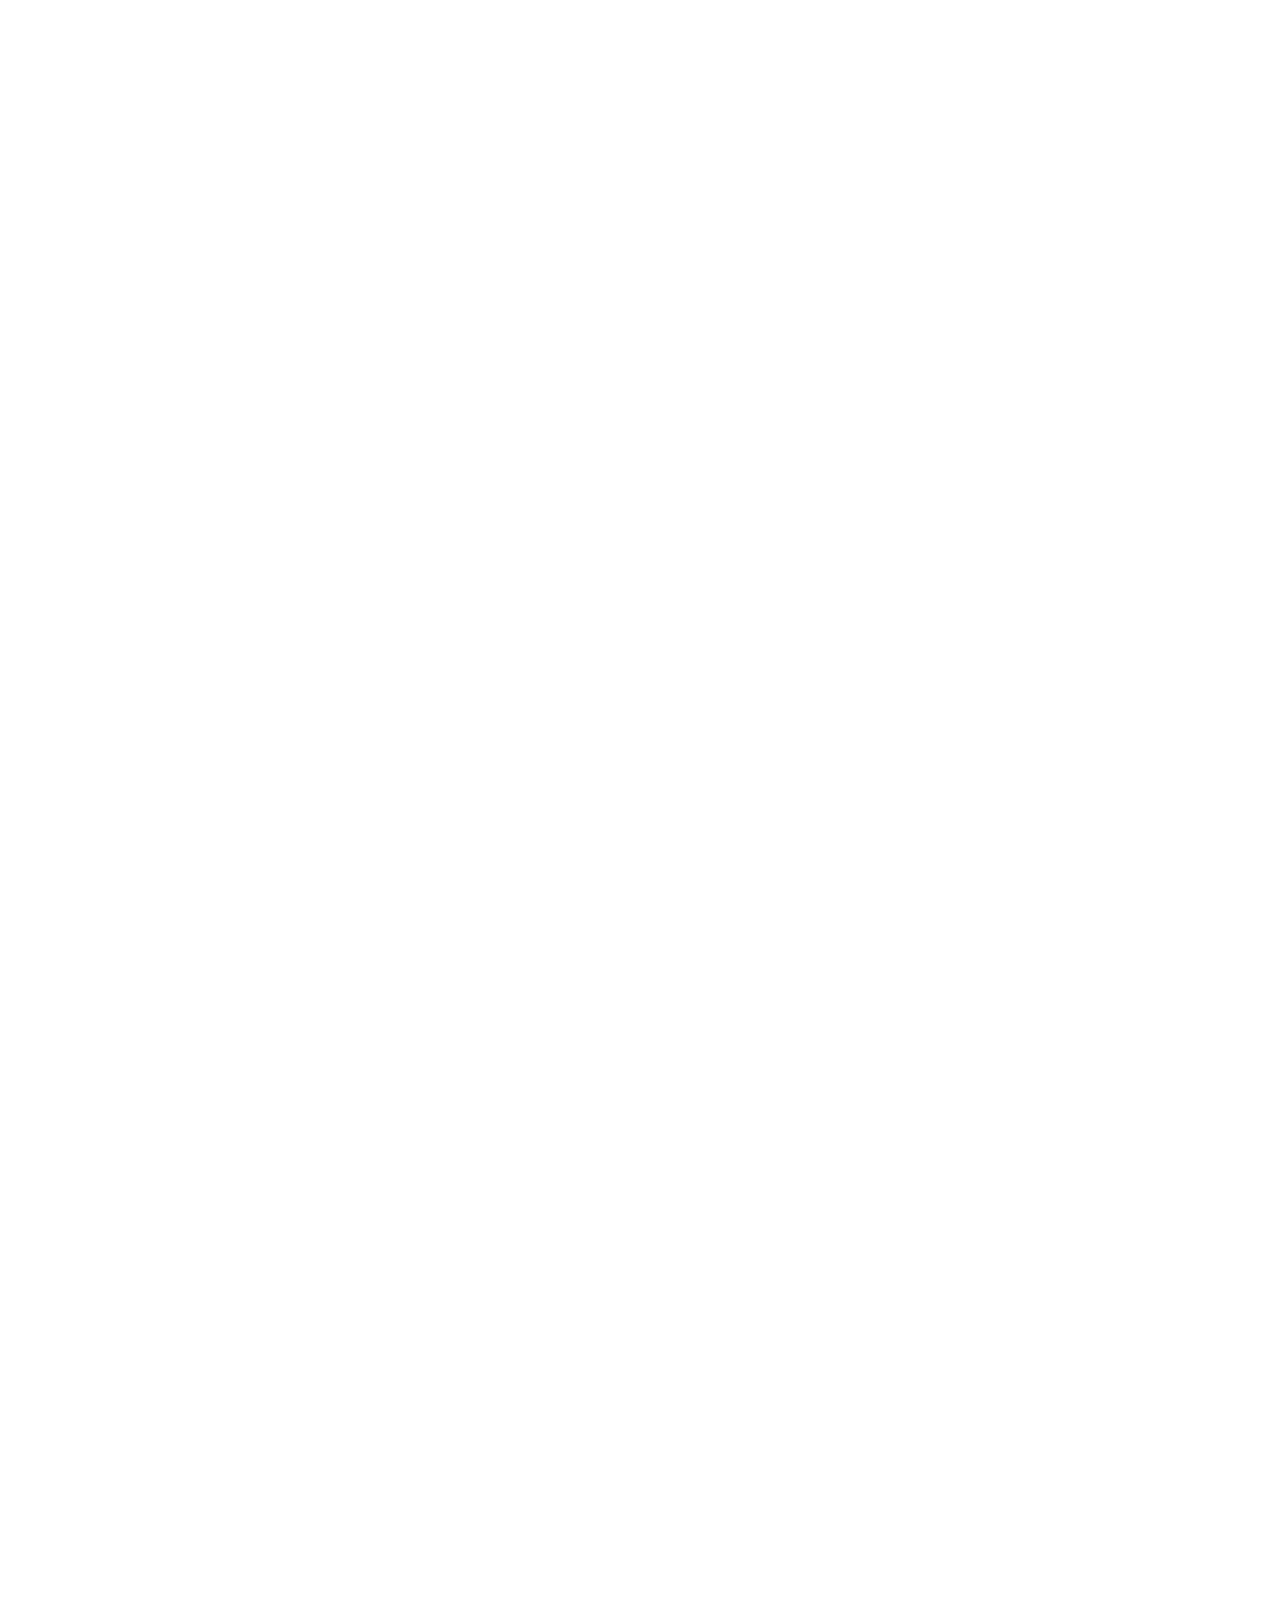
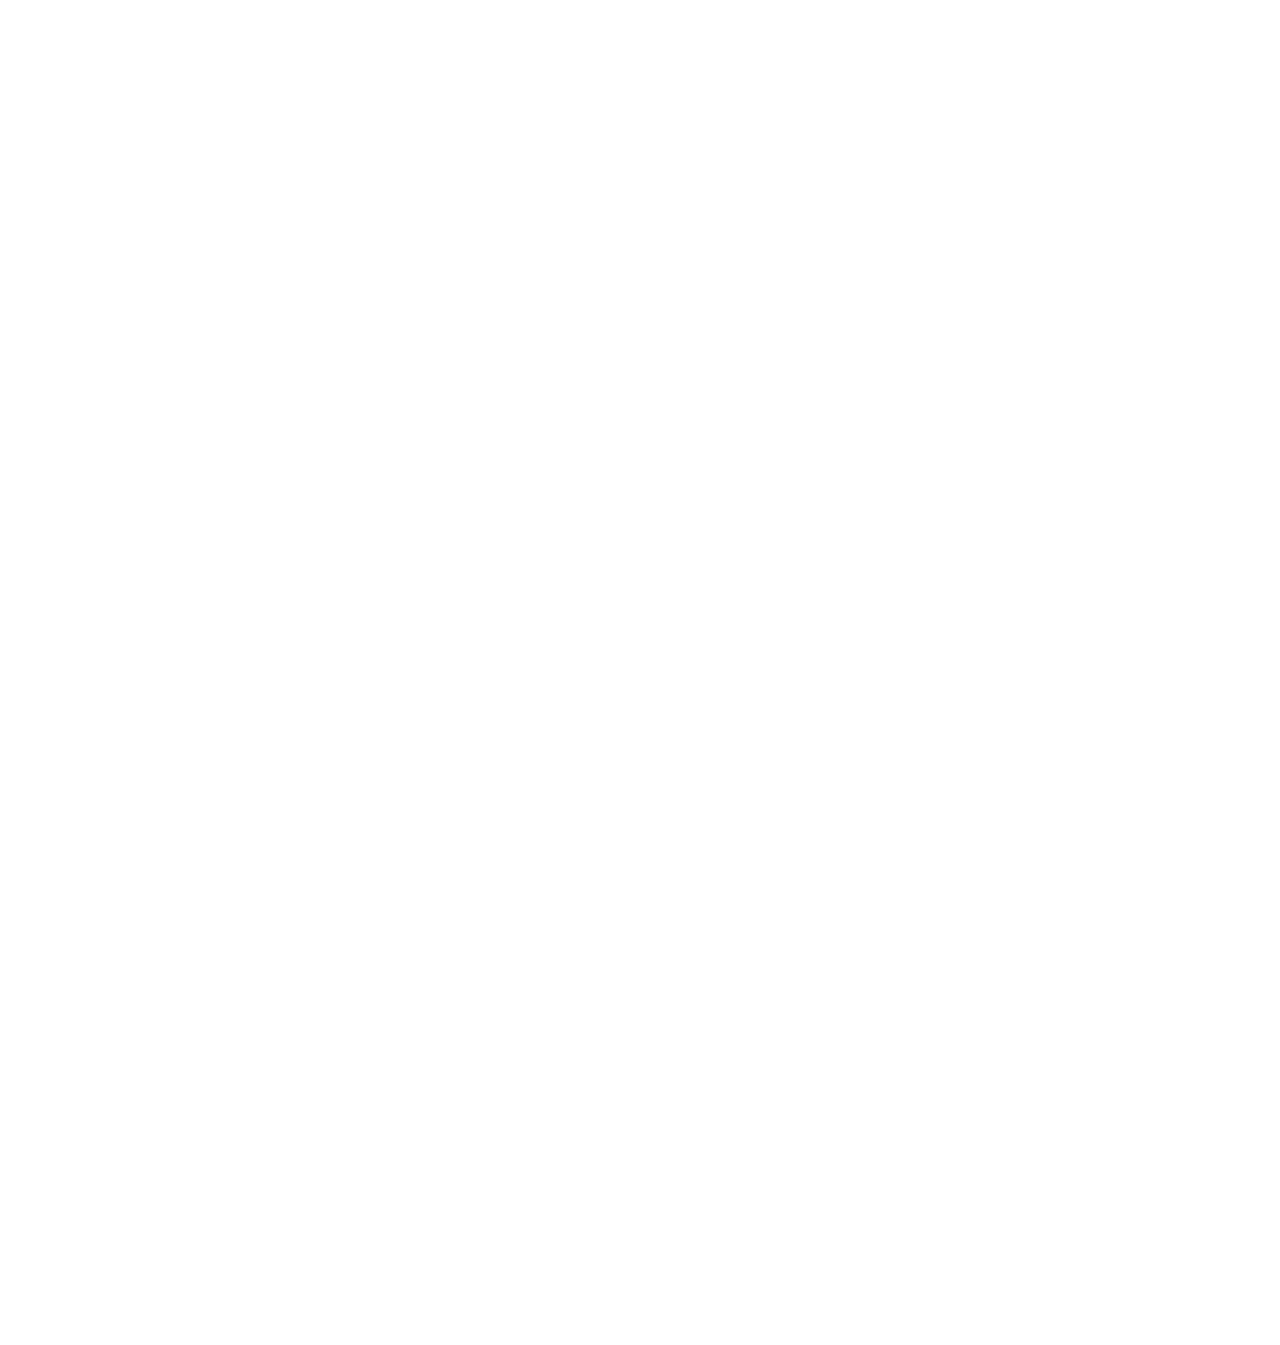
==== commit 8377210f: "feat: 하단 콘텐츠 추가하기" ====
--- a/index.html
+++ b/index.html
@@ -147,6 +147,21 @@
         </p>
       </section>
 
+      <section class="normal-content">
+        <p class="mid-message">
+          Lorem ipsum dolor sit amet consectetur adipisicing elit. Ullam quo
+          atque optio voluptas, perspiciatis doloremque iure qui mollitia,
+          quaerat sunt at a, possimus architecto cumque quae placeat. Sint
+          repellat ab sequi totam vitae amet similique hic, nulla praesentium
+          maiores dolorem rerum a nisi molestias? Totam dolorum neque minus
+          beatae assumenda, veritatis, tenetur repellendus ipsa minima cumque
+          facere pariatur! Sint animi obcaecati fugiat dignissimos, sequi iste
+          voluptate iure neque eum qui hic sit eligendi autem minima?
+          Necessitatibus dolores dignissimos ut minus iusto esse atque unde, cum
+          doloribus laudantium asperiores tempore reprehenderit expedita eveniet
+          culpa facere officiis aut eligendi, omnis consequatur quod.
+        </p>
+      </section>
       <footer class="footer">2020, 1분 코딩</footer>
     </div>
     <script src="js/main.js"></script>
--- a/css/main.css
+++ b/css/main.css
@@ -21,6 +21,19 @@
   letter-spacing: -0.05em;
   /* 자간 줄여준다 */
   background: white;
+}
+
+.container {
+  /* 아이폰에서 가로스크롤 방지 */
+  overflow: hidden;
+}
+
+.before-load .container {
+  display: none;
+}
+
+body.before-load {
+  overflow: hidden;
 }
 
 p {
@@ -62,6 +75,9 @@
   top: 0;
   background: rgba(255, 255, 255, 0.1);
   backdrop-filter: saturate(180%) blur(15px);
+  -webkit-backdrop-filter: saturate(180%) blur(15px);
+  -moz-backdrop-filter: saturate(180%) blur(15px);
+  -o-backdrop-filter: saturate(180%) blur(15px);
 }
 
 .global-nav-links,
@@ -200,7 +216,7 @@
 
 .canvas-caption {
   max-width: 1000px;
-  margin: -8em auto 0;
+  margin: -24rem auto 0;
 
   padding: 0 1rem;
   color: #888;
@@ -239,6 +255,10 @@
 #show-scene-2 #scroll-section-2 .sticky-elem,
 #show-scene-3 #scroll-section-3 .sticky-elem {
   display: block;
+  will-change: transform, opacity;
+}
+.scroll-effect-end .sticky-elem {
+  display: none !important;
 }
 
 .image-blend-canvas.sticky {
@@ -281,6 +301,10 @@
   opacity: 1;
 }
 
+.normal-content {
+  margin-bottom: 10rem;
+}
+
 @keyframes loading-spin {
   100% {
     transform: rotate(360);
@@ -365,6 +389,7 @@
   }
 
   .canvas-caption {
+    margin-top: -8rem;
     font-size: 2rem;
     padding: 0;
   }
